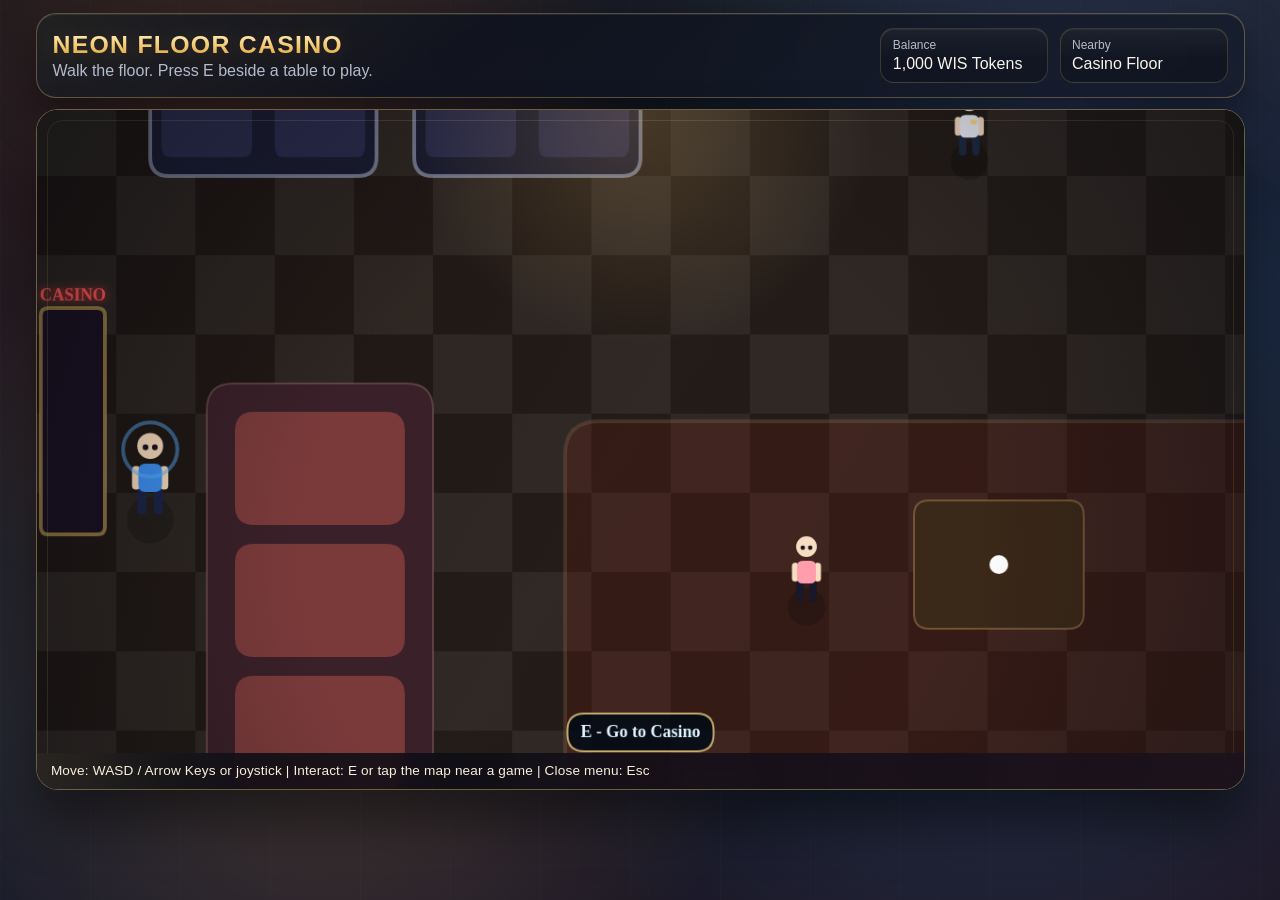
==== casino-game-standalone.html @ 092d22b6 "Rewrite floor rooms: proper canvas drawings, no emojis Floor 7 (Spa): painted pool with water gradie" ====
<!DOCTYPE html>
<html lang="en">
<head>
  <meta charset="UTF-8" />
  <meta name="viewport" content="width=device-width, initial-scale=1.0" />
  <title>Neon Floor Casino</title>
  <style>
:root {
  --bg-deep: #090d17;
  --bg-mid: #151c2d;
  --bg-rich-end: #1e1320;
  --panel: rgba(12, 15, 24, 0.92);
  --panel-ui-scale: 1;
  --app-max-width: 1040px;
  --ink: #f7f4ea;
  --muted: #b4bbcb;
  --gold: #f5c766;
  --accent: #6ce6d2;
  --danger: #ef7a7a;
  --bg-radial-a: rgba(199, 86, 48, 0.28);
  --bg-radial-b: rgba(67, 105, 180, 0.26);
  --ambient-glow-a: rgba(255, 183, 94, 0.24);
  --ambient-glow-b: rgba(76, 184, 255, 0.18);
  --hud-border: rgba(235, 205, 126, 0.32);
  --hud-bg-a: rgba(12, 15, 24, 0.92);
  --hud-bg-b: rgba(22, 28, 44, 0.82);
  --stat-border: rgba(212, 179, 100, 0.22);
  --stat-bg: rgba(18, 22, 34, 0.88);
  --shell-border: rgba(244, 215, 139, 0.4);
  --help-bg-a: rgba(8, 10, 18, 0.86);
  --help-bg-b: rgba(26, 18, 29, 0.88);
  --marquee: #fff1bc;
}

* {
  box-sizing: border-box;
}

body {
  margin: 0;
  min-height: 100vh;
  color: var(--ink);
  font-family: "Segoe UI", "Trebuchet MS", Arial, sans-serif;
  background:
    radial-gradient(circle at 18% 22%, var(--bg-radial-a), transparent 34%),
    radial-gradient(circle at 82% 15%, var(--bg-radial-b), transparent 32%),
    linear-gradient(160deg, var(--bg-deep), var(--bg-mid) 55%, var(--bg-rich-end));
  overflow-x: hidden;
  position: relative;
  padding: clamp(0.35rem, 1vw, 1rem) 0;
}

body::before {
  content: "";
  position: fixed;
  inset: 0;
  pointer-events: none;
  background:
    linear-gradient(180deg, rgba(255, 210, 125, 0.06), transparent 22%, transparent 78%, rgba(0, 0, 0, 0.38)),
    repeating-linear-gradient(90deg, rgba(255, 255, 255, 0.015) 0 1px, transparent 1px 90px);
  mix-blend-mode: screen;
  opacity: 0.8;
}

.ambient-glow,
.ambient-grid {
  position: fixed;
  inset: 0;
  pointer-events: none;
}

.ambient-glow {
  z-index: -2;
  background:
    radial-gradient(circle at 25% 70%, var(--ambient-glow-a), transparent 40%),
    radial-gradient(circle at 80% 68%, var(--ambient-glow-b), transparent 42%);
}

.ambient-grid {
  z-index: -1;
  background:
    linear-gradient(rgba(255, 255, 255, 0.018) 1px, transparent 1px),
    linear-gradient(90deg, rgba(255, 255, 255, 0.018) 1px, transparent 1px);
  background-size: 72px 72px;
  mask-image: radial-gradient(circle at center, black 45%, transparent 95%);
  opacity: 0.35;
}

.app {
  width: min(var(--app-max-width), 96vw);
  margin: 0 auto;
}

.hud {
  display: flex;
  justify-content: space-between;
  align-items: center;
  gap: 1rem;
  margin-bottom: 0.65rem;
  padding: 0.9rem 1rem;
  border: 1px solid var(--hud-border);
  border-radius: 20px;
  backdrop-filter: blur(14px);
  background:
    linear-gradient(145deg, rgba(255, 226, 155, 0.08), transparent 35%),
    linear-gradient(145deg, var(--hud-bg-a), var(--hud-bg-b));
  box-shadow:
    0 22px 44px rgba(0, 0, 0, 0.42),
    inset 0 1px 0 rgba(255, 255, 255, 0.08);
}

.brand h1 {
  margin: 0;
  font-size: 1.55rem;
  letter-spacing: 0.08rem;
  color: transparent;
  text-transform: uppercase;
  background: linear-gradient(180deg, #fff3cb 0%, #f8d17d 46%, #d99e39 100%);
  background-clip: text;
  -webkit-background-clip: text;
  text-shadow: 0 0 24px rgba(245, 199, 102, 0.2);
}

.brand p {
  margin: 0.2rem 0 0;
  color: var(--muted);
}

.stats {
  display: flex;
  gap: 0.7rem;
}

.stat-box {
  min-width: 168px;
  padding: 0.55rem 0.72rem;
  border-radius: 14px;
  border: 1px solid var(--stat-border);
  background:
    linear-gradient(180deg, rgba(255, 255, 255, 0.05), transparent 55%),
    var(--stat-bg);
  box-shadow: inset 0 1px 0 rgba(255, 255, 255, 0.06);
}

.label {
  display: block;
  font-size: 0.75rem;
  color: var(--muted);
  margin-bottom: 0.2rem;
}

.game-shell {
  position: relative;
  border-radius: 22px;
  border: 1px solid var(--shell-border);
  overflow: hidden;
  background: linear-gradient(180deg, rgba(9, 11, 18, 0.8), rgba(20, 15, 23, 0.88));
  box-shadow:
    0 32px 54px rgba(0, 0, 0, 0.48),
    inset 0 0 0 1px rgba(255, 245, 217, 0.05);
}

.game-shell::before,
.game-shell::after {
  content: "";
  position: absolute;
  inset: 0;
  pointer-events: none;
  z-index: 1;
}

.game-shell::before {
  inset: 10px;
  border-radius: 16px;
  border: 1px solid rgba(255, 228, 162, 0.14);
}

.game-shell::after {
  background:
    radial-gradient(circle at top, rgba(255, 208, 120, 0.18), transparent 26%),
    radial-gradient(circle at 50% 65%, transparent 45%, rgba(4, 8, 15, 0.4) 100%);
}

#gameCanvas {
  display: block;
  width: 100%;
  height: auto;
  background: #09111c;
}

.help {
  position: absolute;
  left: 0;
  right: 0;
  bottom: 0;
  z-index: 2;
  padding: 0.65rem 0.9rem;
  font-size: 0.85rem;
  letter-spacing: 0.01rem;
  color: #f8f0db;
  background:
    linear-gradient(90deg, rgba(255, 215, 132, 0.12), transparent 18%),
    linear-gradient(90deg, var(--help-bg-a), var(--help-bg-b));
  backdrop-filter: blur(8px);
}

body,
.ambient-glow,
.hud,
.stat-box,
.game-shell,
.help {
  transition: background 360ms ease, border-color 360ms ease;
}

.mobile-joystick {
  position: absolute;
  left: 0.8rem;
  bottom: 46px;
  display: none;
  pointer-events: none;
}

.joystick-base {
  width: 132px;
  height: 132px;
  border-radius: 50%;
  border: 2px solid rgba(242, 232, 197, 0.28);
  background: radial-gradient(circle at center, rgba(220, 229, 250, 0.1), rgba(20, 27, 44, 0.15));
  backdrop-filter: blur(2px);
  pointer-events: auto;
  touch-action: none;
  position: relative;
}

.joystick-thumb {
  width: 54px;
  height: 54px;
  border-radius: 50%;
  border: 2px solid rgba(255, 239, 200, 0.5);
  background: radial-gradient(circle at 35% 35%, rgba(255, 255, 255, 0.32), rgba(70, 90, 120, 0.18));
  position: absolute;
  left: 50%;
  top: 50%;
  transform: translate(-50%, -50%);
  box-shadow: 0 8px 18px rgba(0, 0, 0, 0.28);
}

.rotate-hint {
  position: absolute;
  inset: 0;
  display: none;
  place-items: center;
  text-align: center;
  padding: 1rem;
  font-size: 0.95rem;
  color: #fbe8bf;
  background: rgba(5, 10, 20, 0.74);
}

.modal-backdrop {
  position: fixed;
  inset: 0;
  display: grid;
  place-items: center;
  padding: 1rem;
  background: rgba(5, 10, 16, 0.82);
  backdrop-filter: blur(14px);
  z-index: 100;
  overflow-y: auto;
}

.panel {
  width: min(470px, 92vw);
  padding: 1rem;
  border-radius: 20px;
  border: 1px solid rgba(225, 190, 107, 0.38);
  background:
    linear-gradient(180deg, rgba(255, 240, 204, 0.05), transparent 24%),
    var(--panel);
  box-shadow:
    0 28px 58px rgba(0, 0, 0, 0.54),
    inset 0 1px 0 rgba(255, 255, 255, 0.08);
}

#roulettePanel,
#slotsPanel {
  background:
    linear-gradient(165deg, rgba(17, 20, 35, 0.95), rgba(14, 17, 30, 0.9)),
    radial-gradient(circle at 20% 18%, rgba(255, 198, 109, 0.08), transparent 32%);
}

#barPanel {
  background:
    linear-gradient(165deg, rgba(28, 18, 24, 0.96), rgba(20, 16, 26, 0.92)),
    radial-gradient(circle at 82% 14%, rgba(255, 194, 116, 0.16), transparent 34%);
}

.bar-offer {
  margin: 0.6rem 0 0.35rem;
  padding: 0.55rem 0.65rem;
  border-radius: 10px;
  border: 1px solid rgba(241, 202, 126, 0.3);
  background: rgba(255, 255, 255, 0.05);
}

.bar-offer-name {
  font-size: 0.96rem;
  font-weight: 700;
  color: #ffe3ae;
}

.bar-offer-meta {
  margin-top: 0.18rem;
  color: #d7c6ae;
  font-size: 0.86rem;
}

.panel h2 {
  margin: 0 0 0.4rem;
  font-size: 1.22rem;
  letter-spacing: 0.03rem;
}

.panel p {
  margin: 0.35rem 0;
  font-size: 0.92rem;
}

.row {
  display: flex;
  align-items: center;
  gap: 0.75rem;
  margin: 0.6rem 0;
}

.row label {
  min-width: 72px;
  color: var(--muted);
}

.row input,
.row select {
  flex: 1;
  background: rgba(250, 248, 239, 0.1);
  border: 1px solid rgba(224, 198, 130, 0.24);
  color: var(--ink);
  border-radius: 10px;
  padding: 0.52rem 0.65rem;
  box-shadow: inset 0 1px 0 rgba(255, 255, 255, 0.04);
}

.roulette-choice-row {
  padding: 0.5rem;
  border-radius: 12px;
  border: 1px solid rgba(232, 193, 108, 0.3);
  background: rgba(56, 38, 25, 0.3);
}

.roulette-choice-select {
  font-weight: 700;
  letter-spacing: 0.01rem;
  box-shadow: 0 0 0 1px rgba(247, 206, 116, 0.2), 0 8px 16px rgba(0, 0, 0, 0.25);
  color: #7a0f2d;
  background: #ffffff;
  border: 2px solid #7a0f2d;
  text-shadow: none;
}

#rouletteChoice,
#rouletteChoice option,
#rouletteChoice optgroup {
  color: #7a0f2d;
  background: #ffffff;
}

#rouletteChoice:focus {
  outline: 2px solid #7a0f2d;
  outline-offset: 1px;
}

.actions {
  display: flex;
  gap: 0.6rem;
  margin-top: 0.8rem;
}

button {
  border: none;
  border-radius: 12px;
  padding: 0.58rem 0.9rem;
  font-weight: 700;
  cursor: pointer;
  color: #231f14;
  background: linear-gradient(180deg, #ffe8af, #edb84a 62%, #c88a2a 100%);
  box-shadow:
    0 10px 18px rgba(0, 0, 0, 0.22),
    inset 0 1px 0 rgba(255, 255, 255, 0.5);
}

button.ghost {
  color: var(--ink);
  background: rgba(255, 255, 255, 0.1);
  box-shadow: inset 0 1px 0 rgba(255, 255, 255, 0.08);
}

button:hover {
  filter: brightness(1.04);
  transform: translateY(-1px);
}

.reels {
  margin-top: 0.6rem;
  font-size: 1.6rem;
  letter-spacing: 0.22rem;
  text-align: center;
  color: var(--gold);
}

.roulette-visual-wrap {
  display: grid;
  justify-items: center;
  margin: 0.5rem 0 0.85rem;
}

.roulette-wheel-shell {
  position: relative;
  width: 150px;
  height: 150px;
  border-radius: 50%;
  border: 3px solid #d9b36a;
  background: radial-gradient(circle at center, #133420 12%, #082114 52%, #020f08 100%);
  box-shadow: inset 0 0 24px rgba(0, 0, 0, 0.55), 0 8px 18px rgba(0, 0, 0, 0.35);
}

.roulette-wheel {
  position: absolute;
  inset: 8px;
  border-radius: 50%;
  border: 2px solid rgba(255, 240, 199, 0.45);
  background: conic-gradient(
    #ad2b2b 0deg 9.72deg,
    #141414 9.72deg 19.44deg,
    #ad2b2b 19.44deg 29.16deg,
    #141414 29.16deg 38.88deg,
    #ad2b2b 38.88deg 48.6deg,
    #141414 48.6deg 58.32deg,
    #ad2b2b 58.32deg 68.04deg,
    #141414 68.04deg 77.76deg,
    #ad2b2b 77.76deg 87.48deg,
    #141414 87.48deg 97.2deg,
    #ad2b2b 97.2deg 106.92deg,
    #141414 106.92deg 116.64deg,
    #ad2b2b 116.64deg 126.36deg,
    #141414 126.36deg 136.08deg,
    #ad2b2b 136.08deg 145.8deg,
    #141414 145.8deg 155.52deg,
    #ad2b2b 155.52deg 165.24deg,
    #141414 165.24deg 174.96deg,
    #ad2b2b 174.96deg 184.68deg,
    #141414 184.68deg 194.4deg,
    #ad2b2b 194.4deg 204.12deg,
    #141414 204.12deg 213.84deg,
    #ad2b2b 213.84deg 223.56deg,
    #141414 223.56deg 233.28deg,
    #ad2b2b 233.28deg 243deg,
    #141414 243deg 252.72deg,
    #ad2b2b 252.72deg 262.44deg,
    #141414 262.44deg 272.16deg,
    #ad2b2b 272.16deg 281.88deg,
    #141414 281.88deg 291.6deg,
    #ad2b2b 291.6deg 301.32deg,
    #141414 301.32deg 311.04deg,
    #ad2b2b 311.04deg 320.76deg,
    #141414 320.76deg 330.48deg,
    #ad2b2b 330.48deg 340.2deg,
    #141414 340.2deg 349.92deg,
    #2f8d4a 349.92deg 360deg
  );
  transform: rotate(0deg);
  will-change: transform;
}

.roulette-ball {
  --ball-angle: 0deg;
  position: absolute;
  width: 14px;
  height: 14px;
  border-radius: 50%;
  background: #fcf8f1;
  border: 1px solid #cdb98a;
  left: 50%;
  top: 50%;
  transform: rotate(var(--ball-angle)) translateY(-60px);
  transform-origin: 50% 50%;
  will-change: transform;
}

.roulette-pin {
  position: absolute;
  left: 50%;
  top: -2px;
  transform: translateX(-50%);
  width: 0;
  height: 0;
  border-left: 8px solid transparent;
  border-right: 8px solid transparent;
  border-top: 15px solid #f6ddb0;
}

.spin-status {
  margin-top: 0.6rem;
  color: #ffeec6;
  font-weight: 700;
  min-height: 1.3rem;
}

.slot-machine {
  margin: 0.5rem 0 0.35rem;
  padding: 0.64rem;
  border-radius: 14px;
  background: linear-gradient(170deg, #7f1d2d, #3a1024);
  border: 2px solid rgba(248, 214, 127, 0.5);
  display: grid;
  grid-template-columns: repeat(3, minmax(0, 1fr));
  gap: 0.5rem;
  box-shadow: inset 0 0 0 1px rgba(255, 218, 141, 0.2);
}

.slot-window {
  height: 195px;
  border-radius: 10px;
  overflow: hidden;
  background: linear-gradient(180deg, #1b2232, #101621);
  border: 2px solid rgba(188, 225, 255, 0.28);
  position: relative;
}

.slot-window::before,
.slot-window::after {
  content: "";
  position: absolute;
  left: 0;
  right: 0;
  height: 18px;
  pointer-events: none;
  z-index: 2;
}

.slot-window::before {
  top: 0;
  background: linear-gradient(180deg, rgba(8, 12, 20, 0.75), transparent);
}

.slot-window::after {
  bottom: 0;
  background: linear-gradient(0deg, rgba(8, 12, 20, 0.75), transparent);
}

.reel-strip {
  transform: translateY(0);
  will-change: transform;
}

.reel-symbol {
  height: 65px;
  display: grid;
  place-items: center;
  font-size: 1.76rem;
  text-shadow: 0 2px 8px rgba(0, 0, 0, 0.45);
  border-bottom: 1px solid rgba(255, 255, 255, 0.08);
}

.reel-strip.spinning {
  filter: drop-shadow(0 0 2px rgba(255, 230, 171, 0.25));
}

.card-board {
  margin: 0.42rem 0 0.6rem;
  padding: 0.52rem;
  border-radius: 12px;
  border: 1px solid rgba(243, 213, 142, 0.24);
  background: rgba(10, 24, 30, 0.35);
}

.card-lane-title {
  font-size: 0.76rem;
  color: #c4ccdd;
  margin: 0.35rem 0 0.2rem;
}

.card-lane {
  display: flex;
  flex-wrap: wrap;
  gap: 0.35rem;
  min-height: 50px;
}

.npc-rows {
  margin-top: 0.35rem;
  display: grid;
  gap: 0.3rem;
}

.npc-row {
  display: flex;
  align-items: center;
  gap: 0.35rem;
}

.npc-name {
  width: 56px;
  font-size: 0.72rem;
  color: #d3deec;
}

.playing-card {
  width: 30px;
  height: 46px;
  border-radius: 8px;
  border: 1px solid rgba(245, 222, 173, 0.45);
  background: linear-gradient(160deg, #fff7e3, #d4e9ff);
  color: #1f2f46;
  display: grid;
  place-items: center;
  font-size: 0.8rem;
  font-weight: 800;
  box-shadow: 0 4px 12px rgba(0, 0, 0, 0.28);
  transform-origin: center;
}

.playing-card.facedown {
  color: transparent;
  border-color: rgba(173, 205, 236, 0.38);
  background:
    repeating-linear-gradient(45deg, rgba(105, 152, 209, 0.85) 0 5px, rgba(61, 102, 154, 0.85) 5px 10px),
    linear-gradient(160deg, #2b4466, #1c2b40);
}

.playing-card.deal-in {
  animation: cardDealIn 280ms cubic-bezier(0.2, 0.8, 0.2, 1) both;
}

@keyframes cardDealIn {
  from {
    transform: translateY(-12px) scale(0.86);
    opacity: 0;
  }
  to {
    transform: translateY(0) scale(1);
    opacity: 1;
  }
}

.result {
  min-height: 1.6rem;
  margin-top: 0.65rem;
  font-weight: 700;
  line-height: 1.35;
}

.payout-guide {
  font-size: 0.82rem;
  color: var(--muted);
}

.hidden {
  display: none;
}

/* ── Coin flip ───────────────────────────────────────────── */
.coin-flip-visual {
  text-align: center;
  padding: 0.4rem 0 0.2rem;
}

.coin {
  font-size: 3.2rem;
  display: inline-block;
  line-height: 1;
  margin-bottom: 0.2rem;
}

@keyframes coinFlipSpin {
  0%   { transform: rotateY(0deg) scale(1); }
  40%  { transform: rotateY(900deg) scale(1.25); }
  100% { transform: rotateY(1440deg) scale(1); }
}

.coin-choice-row {
  display: flex;
  gap: 0.6rem;
  margin: 0.45rem 0;
}

.toggle-btn {
  flex: 1;
  padding: 0.52rem 0.6rem;
  border-radius: 12px;
  border: 2px solid rgba(200, 180, 255, 0.28);
  background: rgba(255, 255, 255, 0.08);
  color: var(--muted);
  cursor: pointer;
  font-weight: 700;
  font-size: 0.9rem;
  transition: background 160ms ease, color 160ms ease, border-color 160ms ease, box-shadow 160ms ease;
}

.toggle-btn.active {
  background: linear-gradient(180deg, #c8a8ff, #9a60ff 62%, #7030e0);
  color: #160c2e;
  border-color: transparent;
  box-shadow: 0 4px 14px rgba(140, 70, 255, 0.35);
}

/* ── Bar shelf ───────────────────────────────────────────── */
.bar-shelf-container {
  position: relative;
  margin: 0.5rem 0 0.35rem;
  background: linear-gradient(170deg, #1c0c14, #120a10);
  border: 1px solid rgba(241, 202, 126, 0.3);
  border-radius: 12px;
  padding: 0.3rem 0.35rem 0.5rem;
  overflow: visible;
}

.shelf-plank {
  height: 8px;
  border-radius: 4px;
  background: linear-gradient(180deg, #7b4a22, #4a2810);
  box-shadow: 0 3px 7px rgba(0, 0, 0, 0.45);
}

.top-plank {
  margin-bottom: 0.3rem;
}

.bottom-plank {
  margin-top: 0.3rem;
}

.shelf-drinks {
  display: flex;
  flex-wrap: wrap;
  gap: 4px;
  padding: 0.15rem 0.2rem;
}

.shelf-bottle {
  position: relative;
  width: 24px;
  cursor: pointer;
  transition: transform 140ms ease, filter 140ms ease;
  z-index: 1;
}

.shelf-bottle:hover {
  transform: translateY(-5px);
  filter: brightness(1.3);
  z-index: 20;
}

.shelf-bottle.selected {
  filter: brightness(1.4) drop-shadow(0 0 4px rgba(255, 230, 130, 0.7));
}

.bottle-body {
  width: 18px;
  height: 32px;
  border-radius: 5px 5px 3px 3px;
  background: var(--bottle-color, #7ac4ff);
  margin: 0 auto;
  position: relative;
}

.bottle-body::after {
  content: "";
  position: absolute;
  top: 3px;
  left: 3px;
  width: 4px;
  height: 12px;
  border-radius: 2px;
  background: rgba(255, 255, 255, 0.28);
}

.bottle-neck {
  width: 9px;
  height: 10px;
  background: var(--bottle-color, #7ac4ff);
  opacity: 0.82;
  border-radius: 3px 3px 0 0;
  margin: 0 auto;
}

.bottle-cap {
  width: 11px;
  height: 5px;
  background: #f0e0b0;
  border-radius: 3px 3px 1px 1px;
  margin: 0 auto;
}

.bottle-tooltip {
  position: absolute;
  bottom: calc(100% + 8px);
  left: 50%;
  transform: translateX(-50%);
  min-width: 110px;
  padding: 0.32rem 0.42rem;
  background: rgba(4, 9, 18, 0.97);
  border: 1px solid rgba(220, 195, 130, 0.45);
  border-radius: 8px;
  font-size: 0.68rem;
  color: #f0e8d4;
  pointer-events: none;
  opacity: 0;
  transition: opacity 120ms;
  z-index: 50;
  white-space: nowrap;
  box-shadow: 0 6px 16px rgba(0, 0, 0, 0.5);
}

.shelf-bottle:hover .bottle-tooltip {
  opacity: 1;
}

.theme-color-dots {
  display: flex;
  gap: 4px;
  margin-top: 4px;
}

.theme-dot {
  width: 12px;
  height: 12px;
  border-radius: 50%;
  border: 1px solid rgba(255, 255, 255, 0.2);
  flex-shrink: 0;
}

@media (max-width: 820px) {
  .hud {
    flex-direction: column;
    align-items: stretch;
  }

  .stats {
    flex-direction: column;
  }

  .stat-box {
    min-width: 0;
  }

  .mobile-joystick {
    display: flex;
  }

  .help {
    font-size: 0.76rem;
    line-height: 1.2;
    padding-right: 0.55rem;
  }

  .panel {
    width: min(420px, 94vw);
    max-height: 84vh;
    overflow-y: auto;
    padding: 0.75rem;
    border-radius: 12px;
  }

  .panel h2 {
    font-size: 1.05rem;
  }

  .panel p {
    font-size: 0.85rem;
  }

  .row {
    margin: 0.45rem 0;
    gap: 0.55rem;
  }

  .row label {
    min-width: 58px;
    font-size: 0.82rem;
  }

  .row input,
  .row select {
    font-size: 0.86rem;
    padding: 0.38rem 0.5rem;
  }

  .roulette-wheel-shell {
    width: 136px;
    height: 136px;
  }

  .roulette-wheel {
    inset: 8px;
  }

  .roulette-ball {
    transform: rotate(var(--ball-angle)) translateY(-52px);
  }

  .slot-machine {
    transform: scale(0.86);
    transform-origin: top center;
    margin-bottom: -1.2rem;
  }

  .actions {
    position: sticky;
    bottom: 0;
    padding-top: 0.45rem;
    background: linear-gradient(180deg, rgba(0, 0, 0, 0), rgba(13, 15, 24, 0.72) 40%);
  }

  .actions button {
    flex: 1;
    min-height: 40px;
    font-size: 0.86rem;
  }
}

@media (max-width: 1024px) and (orientation: portrait) {
  .rotate-hint {
    display: grid;
  }

  .mobile-joystick {
    display: none;
  }
}

@media (max-width: 1200px) and (orientation: landscape) {
  .modal-backdrop {
    padding: 0.35rem;
    align-items: start;
  }

  .panel {
    width: min(94vw, calc(470px * var(--panel-ui-scale)));
    max-height: 88vh;
    overflow-y: auto;
    padding: calc(0.9rem * var(--panel-ui-scale));
    border-radius: calc(14px * var(--panel-ui-scale));
  }

  .panel h2 {
    font-size: calc(1.22rem * var(--panel-ui-scale));
  }

  .panel p,
  .spin-status,
  .payout-guide,
  .result {
    font-size: calc(0.9rem * var(--panel-ui-scale));
  }

  .row {
    gap: calc(0.75rem * var(--panel-ui-scale));
    margin: calc(0.55rem * var(--panel-ui-scale)) 0;
  }

  .row label {
    min-width: calc(66px * var(--panel-ui-scale));
    font-size: calc(0.88rem * var(--panel-ui-scale));
  }

  .row input,
  .row select {
    padding: calc(0.42rem * var(--panel-ui-scale)) calc(0.56rem * var(--panel-ui-scale));
    font-size: calc(0.88rem * var(--panel-ui-scale));
  }

  .roulette-visual-wrap {
    transform: scale(var(--panel-ui-scale));
    transform-origin: top center;
    margin-bottom: calc(-16px * (1 - var(--panel-ui-scale)));
  }

  .slot-machine {
    transform: scale(calc(0.94 * var(--panel-ui-scale)));
    transform-origin: top center;
    margin-bottom: calc(-30px * (1 - var(--panel-ui-scale)));
  }

  .actions {
    position: sticky;
    bottom: 0;
    background: linear-gradient(180deg, rgba(0, 0, 0, 0), rgba(13, 15, 24, 0.76) 46%);
    padding-top: calc(0.44rem * var(--panel-ui-scale));
  }

  .actions button {
    min-height: calc(40px * var(--panel-ui-scale));
    font-size: calc(0.88rem * var(--panel-ui-scale));
  }
}

</style>
</head>
<body>
  <div class="ambient-glow"></div>
  <div class="ambient-grid"></div>
  <div class="app">
    <header class="hud">
      <div class="brand">
        <h1>Neon Floor Casino</h1>
        <p>Walk the floor. Press E beside a table to play.</p>
      </div>
      <div class="stats">
        <div class="stat-box">
          <span class="label">Balance</span>
          <span id="balance">0 WIS Tokens</span>
        </div>
        <div class="stat-box">
          <span class="label">Nearby</span>
          <span id="nearbyTable">None</span>
        </div>
      </div>
    </header>

    <main class="game-shell">
      <canvas id="gameCanvas" width="1280" height="720"></canvas>
      <div class="help">Move: WASD / Arrow Keys or joystick | Interact: E or tap the map near a game | Close menu: Esc</div>
      <div class="mobile-joystick" id="mobileJoystick" aria-label="Movement joystick">
        <div class="joystick-base" id="joystickBase">
          <div class="joystick-thumb" id="joystickThumb"></div>
        </div>
      </div>
      <div class="rotate-hint" id="rotateHint">Rotate to landscape for full casino controls.</div>
    </main>
  </div>

  <section id="modalBackdrop" class="modal-backdrop hidden">
    <div id="roulettePanel" class="panel hidden" role="dialog" aria-modal="true">
      <h2>Roulette Table</h2>
      <p>Choose inside or outside bets with different payout odds.</p>
      <div class="roulette-visual-wrap">
        <div class="roulette-wheel-shell">
          <div id="rouletteWheel" class="roulette-wheel"></div>
          <div id="rouletteBall" class="roulette-ball"></div>
          <div class="roulette-pin"></div>
        </div>
        <div id="rouletteSpinStatus" class="spin-status">Ready to spin</div>
      </div>
      <div class="row">
        <label for="rouletteBet">Bet:</label>
        <input id="rouletteBet" type="number" min="1" value="10" />
      </div>
      <div class="row roulette-choice-row">
        <label for="rouletteChoice">Choice:</label>
        <select id="rouletteChoice" class="roulette-choice-select">
          <optgroup label="Outside Bets">
            <option value="red">Red (1:1)</option>
            <option value="black">Black (1:1)</option>
            <option value="odd">Odd (1:1)</option>
            <option value="even">Even (1:1)</option>
            <option value="low">1-18 (1:1)</option>
            <option value="high">19-36 (1:1)</option>
          </optgroup>
          <optgroup label="Dozens & Columns">
            <option value="dozen1">1st Dozen 1-12 (2:1)</option>
            <option value="dozen2">2nd Dozen 13-24 (2:1)</option>
            <option value="dozen3">3rd Dozen 25-36 (2:1)</option>
            <option value="column1">Column 1 (2:1)</option>
            <option value="column2">Column 2 (2:1)</option>
            <option value="column3">Column 3 (2:1)</option>
          </optgroup>
          <optgroup label="Inside Bets">
            <option value="number">Exact Number (35:1)</option>
          </optgroup>
        </select>
      </div>
      <div class="row" id="rouletteNumberRow">
        <label for="rouletteNumber">Number:</label>
        <input id="rouletteNumber" type="number" min="0" max="36" value="7" />
      </div>
      <div class="actions">
        <button id="spinRouletteBtn">Spin</button>
        <button class="ghost" data-close-panel>Leave Table</button>
      </div>
      <p id="rouletteResult" class="result"></p>
      <p class="payout-guide">Outside bets return 2x total. Dozens and columns return 3x total. Exact number returns 36x total.</p>
    </div>

    <div id="slotsPanel" class="panel hidden" role="dialog" aria-modal="true">
      <h2>Slot Machine</h2>
      <p>Spin a 3x3 machine. Matching lines pay out.</p>
      <div class="row">
        <label for="slotsBet">Bet:</label>
        <input id="slotsBet" type="number" min="1" value="10" />
      </div>
      <div id="slotMachine" class="slot-machine">
        <div class="slot-window"><div id="reel1" class="reel-strip"></div></div>
        <div class="slot-window"><div id="reel2" class="reel-strip"></div></div>
        <div class="slot-window"><div id="reel3" class="reel-strip"></div></div>
      </div>
      <div class="reels" id="slotReels">🍒 | 🍋 | ⭐</div>
      <div class="actions">
        <button id="spinSlotsBtn">Spin Reels</button>
        <button class="ghost" data-close-panel>Leave Machine</button>
      </div>
      <p id="slotsResult" class="result"></p>
      <p class="payout-guide">Winning lines: 3 rows, 3 columns, 2 diagonals. 🍒 line=3x, 🍋 line=4x, ⭐ line=8x, 🔔 line=15x.</p>
    </div>

    <div id="blackjackPanel" class="panel hidden" role="dialog" aria-modal="true">
      <h2>Blackjack Table</h2>
      <p>Beat the dealer without going over 21.</p>
      <div class="card-board blackjack-board">
        <div class="card-lane-title">Dealer</div>
        <div id="dealerBlackjackCards" class="card-lane"></div>
        <div class="card-lane-title">You</div>
        <div id="playerBlackjackCards" class="card-lane"></div>
      </div>
      <div class="row">
        <label for="blackjackBet">Bet:</label>
        <input id="blackjackBet" type="number" min="1" value="10" />
      </div>
      <div class="actions">
        <button id="dealBlackjackBtn">Deal Hand</button>
        <button id="hitBlackjackBtn" class="ghost">Hit</button>
        <button id="standBlackjackBtn" class="ghost">Stand</button>
        <button class="ghost" data-close-panel>Leave Table</button>
      </div>
      <p id="blackjackHands" class="result"></p>
      <p id="blackjackResult" class="result"></p>
      <p class="payout-guide">Win returns 2x total. Push returns your bet. Natural blackjack returns 2.5x total.</p>
    </div>

    <div id="pokerPanel" class="panel hidden" role="dialog" aria-modal="true">
      <h2>Poker Table</h2>
      <p>Texas Hold'em: 2 hole cards, 5 community cards, and 3 NPC opponents.</p>
      <div class="card-board poker-board">
        <div class="card-lane-title">Community</div>
        <div id="pokerBoardCards" class="card-lane"></div>
        <div class="card-lane-title">Your Hole Cards</div>
        <div id="pokerPlayerCards" class="card-lane"></div>
        <div id="pokerNpcRows" class="npc-rows"></div>
      </div>
      <div class="row">
        <label for="pokerBet">Bet:</label>
        <input id="pokerBet" type="number" min="1" value="10" />
      </div>
      <div class="actions">
        <button id="dealPokerBtn">Deal Hand</button>
        <button id="callPokerBtn" class="ghost">Call</button>
        <button id="checkPokerBtn" class="ghost">Check</button>
        <button id="raisePokerBtn" class="ghost">Raise</button>
        <button id="foldPokerBtn" class="ghost">Fold</button>
        <button class="ghost" data-close-panel>Leave Table</button>
      </div>
      <p id="pokerHands" class="result"></p>
      <p id="pokerResult" class="result"></p>
      <p class="payout-guide">Hold'em rounds: preflop, flop, turn, river. Every round allows call, raise, check, or fold.</p>
    </div>

    <div id="coinFlipPanel" class="panel hidden" role="dialog" aria-modal="true">
      <h2>Coin Flip Table</h2>
      <p>Simple 50/50. Pick heads or tails and win double your bet.</p>
      <div class="coin-flip-visual">
        <span id="coinEl" class="coin">🪙</span>
        <div id="coinFlipStatus" class="spin-status">Ready to flip</div>
      </div>
      <div class="row">
        <label for="coinBet">Bet:</label>
        <input id="coinBet" type="number" min="1" value="10" />
      </div>
      <div class="coin-choice-row">
        <button id="coinHeadsBtn" class="toggle-btn active">Heads</button>
        <button id="coinTailsBtn" class="toggle-btn">Tails</button>
      </div>
      <div class="actions">
        <button id="flipCoinBtn">Flip Coin</button>
        <button class="ghost" data-close-panel>Leave Table</button>
      </div>
      <p id="coinFlipResult" class="result"></p>
      <p class="payout-guide">Heads or Tails wins 2x total. Pure 50/50 odds.</p>
    </div>

    <div id="baccaratPanel" class="panel hidden" role="dialog" aria-modal="true">
      <h2>Baccarat Table</h2>
      <p>Bet on Player, Banker, or Tie. Highest hand (mod 10) wins.</p>
      <div class="card-board blackjack-board">
        <div class="card-lane-title">Banker</div>
        <div id="bankerBaccaratCards" class="card-lane"></div>
        <div class="card-lane-title">Player</div>
        <div id="playerBaccaratCards" class="card-lane"></div>
      </div>
      <div class="row">
        <label for="baccaratBet">Bet:</label>
        <input id="baccaratBet" type="number" min="1" value="10" />
      </div>
      <div class="row">
        <label for="baccaratChoice">Bet on:</label>
        <select id="baccaratChoice">
          <option value="player">Player (1:1)</option>
          <option value="banker">Banker (0.95:1)</option>
          <option value="tie">Tie (8:1)</option>
        </select>
      </div>
      <div class="actions">
        <button id="dealBaccaratBtn">Deal Hand</button>
        <button class="ghost" data-close-panel>Leave Table</button>
      </div>
      <p id="baccaratHands" class="result"></p>
      <p id="baccaratResult" class="result"></p>
      <p class="payout-guide">Player wins 2x total. Banker wins 1.95x total (5% commission). Tie pays 9x total. Natural 8 or 9 beats all.</p>
    </div>

    <div id="barPanel" class="panel hidden" role="dialog" aria-modal="true">
      <h2>Center Bar</h2>
      <p>Pick a drink from the shelf — each one repaints the casino.</p>
      <div class="bar-shelf-container">
        <div class="shelf-plank top-plank"></div>
        <div class="shelf-drinks" id="barShelf"></div>
        <div class="shelf-plank bottom-plank"></div>
      </div>
      <div class="bar-offer">
        <div class="bar-offer-name" id="barDrinkName">Signature Drink</div>
        <div class="bar-offer-meta" id="barThemeName"></div>
      </div>
      <div class="actions">
        <button id="buyDrinkBtn">Surprise Drink</button>
        <button class="ghost" data-close-panel>Leave Bar</button>
      </div>
      <p id="barResult" class="result"></p>
      <p class="payout-guide">Drinks are free and change the casino colour theme.</p>
    </div>

    <div id="checkinPanel" class="panel hidden" role="dialog" aria-modal="true">
      <h2>Hotel Check-in</h2>
      <p>Welcome to the Grand Neon Hotel &amp; Casino!</p>
      <div class="bar-offer">
        <div class="bar-offer-name" id="checkinSuite">Penthouse Suite · Floor 24</div>
        <div class="bar-offer-meta">🔑 Key card encoded &nbsp;·&nbsp; Early check-in available</div>
      </div>
      <div class="actions">
        <button id="checkinBtn">Check In</button>
        <button class="ghost" data-close-panel>Leave Desk</button>
      </div>
      <p id="checkinResult" class="result"></p>
      <p class="payout-guide">Complimentary breakfast 7–10 am · Valet parking available · Spa on floor 7.</p>
    </div>

    <div id="elevatorPanel" class="panel hidden" role="dialog" aria-modal="true">
      <h2>Hotel Lifts</h2>
      <p>Elevator bank — which floor?</p>
      <div class="bar-offer">
        <div class="bar-offer-name" id="elevatorFloor">▲ Floor 24 — Penthouse</div>
        <div class="bar-offer-meta">🏊 Floor 7 – Spa &amp; Pool &nbsp;·&nbsp; 🍽️ Floor 12 – Restaurant &nbsp;·&nbsp; 🌟 Floor 24 – Penthouse</div>
      </div>
      <div class="actions" style="flex-wrap:wrap">
        <button id="elevFloor7" class="ghost" style="flex:1;min-width:90px">Floor 7</button>
        <button id="elevFloor12" class="ghost" style="flex:1;min-width:90px">Floor 12</button>
        <button id="elevFloor24" class="ghost" style="flex:1;min-width:90px">Floor 24</button>
      </div>
      <div class="actions">
        <button class="ghost" data-close-panel>Exit Lift</button>
      </div>
      <p id="elevatorResult" class="result"></p>
      <p class="payout-guide">Hotel room access requires a room key from the check-in desk.</p>
    </div>

    <!-- Floor room panels: open when elevator reaches a floor -->
    <div id="floor7Panel" class="panel hidden" role="dialog" aria-modal="true">
      <h2>🏊 Spa &amp; Pool — Floor 7</h2>
      <div class="bar-offer">
        <div class="bar-offer-name">Grand Aqua Spa</div>
        <div class="bar-offer-meta">Infinity pool · Sauna · Hot spring bath · Massage suites</div>
      </div>
      <p style="margin:0.5rem 0">Floor-to-ceiling windows overlook the neon skyline. The water glows with gentle cyan light.</p>
      <div class="actions">
        <button id="floor7Back" class="ghost">Back to Lifts</button>
        <button class="ghost" data-close-panel>Leave</button>
      </div>
      <p class="result" id="floor7Result"></p>
    </div>

    <div id="floor12Panel" class="panel hidden" role="dialog" aria-modal="true">
      <h2>🍽️ Restaurant — Floor 12</h2>
      <div class="bar-offer">
        <div class="bar-offer-name">Skyline Terrace</div>
        <div class="bar-offer-meta">Fine dining · Rooftop terrace · 24/7 bar · Live jazz</div>
      </div>
      <p style="margin:0.5rem 0">A panoramic restaurant with a retractable glass roof. The chef's tasting menu changes weekly.</p>
      <div class="actions">
        <button id="floor12Back" class="ghost">Back to Lifts</button>
        <button class="ghost" data-close-panel">Leave</button>
      </div>
      <p class="result" id="floor12Result"></p>
    </div>

    <div id="floor24Panel" class="panel hidden" role="dialog" aria-modal="true">
      <h2>🌟 Penthouse — Floor 24</h2>
      <div class="bar-offer">
        <div class="bar-offer-name">The Presidential Suite</div>
        <div class="bar-offer-meta">Private terrace · Butler service · Grand piano · 360° views</div>
      </div>
      <p style="margin:0.5rem 0">The crown of the Grand Neon Hotel. A chandelier of crystal and fibre optics illuminates the lounge.</p>
      <div class="actions">
        <button id="floor24Back" class="ghost">Back to Lifts</button>
        <button class="ghost" data-close-panel">Leave</button>
      </div>
      <p class="result" id="floor24Result"></p>
    </div>
  </section>

  <script>
const canvas = document.getElementById("gameCanvas");
const ctx = canvas.getContext("2d");

const balanceEl = document.getElementById("balance");
const nearbyTableEl = document.getElementById("nearbyTable");

const modalBackdrop = document.getElementById("modalBackdrop");
const roulettePanel = document.getElementById("roulettePanel");
const slotsPanel = document.getElementById("slotsPanel");
const blackjackPanel = document.getElementById("blackjackPanel");
const pokerPanel = document.getElementById("pokerPanel");
const barPanel = document.getElementById("barPanel");
const buyDrinkBtn = document.getElementById("buyDrinkBtn");
const barDrinkNameEl = document.getElementById("barDrinkName");
const barThemeNameEl = document.getElementById("barThemeName");
const barResultEl = document.getElementById("barResult");
const barShelfEl = document.getElementById("barShelf");
const coinFlipPanel = document.getElementById("coinFlipPanel");
const baccaratPanel = document.getElementById("baccaratPanel");
const checkinPanel = document.getElementById("checkinPanel");
const elevatorPanel = document.getElementById("elevatorPanel");
const floor7Panel = document.getElementById("floor7Panel");
const floor12Panel = document.getElementById("floor12Panel");
const floor24Panel = document.getElementById("floor24Panel");

const rouletteBetInput = document.getElementById("rouletteBet");
const rouletteChoiceSelect = document.getElementById("rouletteChoice");
const rouletteNumberRow = document.getElementById("rouletteNumberRow");
const rouletteNumberInput = document.getElementById("rouletteNumber");
const rouletteResult = document.getElementById("rouletteResult");
const rouletteWheel = document.getElementById("rouletteWheel");
const rouletteBall = document.getElementById("rouletteBall");
const rouletteSpinStatus = document.getElementById("rouletteSpinStatus");

const slotsBetInput = document.getElementById("slotsBet");
const slotReels = document.getElementById("slotReels");
const slotsResult = document.getElementById("slotsResult");
const slotReelEls = ["reel1", "reel2", "reel3"].map((id) => document.getElementById(id));
const blackjackBetInput = document.getElementById("blackjackBet");
const blackjackHands = document.getElementById("blackjackHands");
const blackjackResult = document.getElementById("blackjackResult");
const dealBlackjackBtn = document.getElementById("dealBlackjackBtn");
const hitBlackjackBtn = document.getElementById("hitBlackjackBtn");
const standBlackjackBtn = document.getElementById("standBlackjackBtn");
const dealerBlackjackCards = document.getElementById("dealerBlackjackCards");
const playerBlackjackCards = document.getElementById("playerBlackjackCards");
const pokerBetInput = document.getElementById("pokerBet");
const pokerHands = document.getElementById("pokerHands");
const pokerResult = document.getElementById("pokerResult");
const dealPokerBtn = document.getElementById("dealPokerBtn");
const callPokerBtn = document.getElementById("callPokerBtn");
const checkPokerBtn = document.getElementById("checkPokerBtn");
const raisePokerBtn = document.getElementById("raisePokerBtn");
const foldPokerBtn = document.getElementById("foldPokerBtn");
const pokerBoardCards = document.getElementById("pokerBoardCards");
const pokerPlayerCards = document.getElementById("pokerPlayerCards");
const pokerNpcRows = document.getElementById("pokerNpcRows");
const joystickBase = document.getElementById("joystickBase");
const joystickThumb = document.getElementById("joystickThumb");

const WIDTH = canvas.width;
const HEIGHT = canvas.height;
const ZOOM = 2;
const STAFF_MAX_SPEED = 0.42;
const CUSTOMER_MAX_SPEED = 0.5;
const INTERACT_KEY = "e";
const INTERACT_KEY_TEXT = INTERACT_KEY.toUpperCase();

const player = {
  x: 50,
  y: 345,
  size: 20,
  speed: 3.2,
  color: "#f4f7ff"
};

// Returns the visual height of a humanoid drawn by drawHumanoid(x, y, size, …).
// The figure spans from y+size/16 (head top) to y+35.5*(size/16) (leg bottom).
function humanoidHitboxH(size) {
  return Math.round(34.5 * (size / 16));
}
const PLAYER_HITBOX_H = humanoidHitboxH(player.size); // ≈ 43 for size 20

const tables = [
  {
    id: "roulette",
    name: "Roulette Table",
    x: 170,
    y: 30,
    width: 210,
    height: 130,
    color: "#8f2f2f",
    label: "Roulette",
    hitbox: { x: 170, y: 30, width: 210, height: 130 }
  },
  {
    id: "coinflip",
    name: "Coin Flip Table",
    x: 490,
    y: 30,
    width: 210,
    height: 130,
    color: "#3f2a6a",
    label: "Coin Flip",
    hitbox: { x: 490, y: 30, width: 210, height: 130 }
  },
  {
    id: "blackjack",
    name: "Blackjack Table",
    x: 810,
    y: 30,
    width: 210,
    height: 130,
    color: "#2f7a4f",
    label: "Blackjack",
    hitbox: { x: 810, y: 30, width: 210, height: 130 }
  },
  {
    id: "poker",
    name: "Poker Table",
    x: 170,
    y: 560,
    width: 210,
    height: 130,
    color: "#7a4f2f",
    label: "Poker",
    hitbox: { x: 170, y: 560, width: 210, height: 130 }
  },
  {
    id: "baccarat",
    name: "Baccarat Table",
    x: 490,
    y: 560,
    width: 210,
    height: 130,
    color: "#1a3a5a",
    label: "Baccarat",
    hitbox: { x: 490, y: 560, width: 210, height: 130 }
  },
  {
    id: "slots",
    name: "Slot Machine",
    x: 810,
    y: 560,
    width: 210,
    height: 130,
    color: "#2f6b9a",
    label: "Slots",
    hitbox: { x: 810, y: 560, width: 210, height: 130 }
  }
];

const centerBar = {
  id: "bar",
  name: "Center Bar",
  label: "Center Bar",
  x: 370,
  y: 265,
  width: 540,
  height: 140,
  hitbox: {
    x: 370,
    y: 265,
    width: 540,
    height: 140
  }
};

const performanceStage = {
  x: 0,
  y: 220,
  width: 110,
  height: 280,
  hitbox: { x: 0, y: 220, width: 110, height: 280 }
};

const entrance = {
  x: 1210,
  y: 290,
  width: 70,
  height: 140
};

const backgroundLightSources = [
  ...tables.map((table) => ({
    x: table.x + table.width / 2,
    y: table.y + table.height / 2,
    radius: Math.max(table.width, table.height) * 0.8
  })),
  {
    x: centerBar.x + centerBar.width / 2,
    y: centerBar.y + centerBar.height / 2,
    radius: 180
  }
].map((source) => {
  const gradient = ctx.createRadialGradient(source.x, source.y, 12, source.x, source.y, source.radius);
  gradient.addColorStop(0, "rgba(255, 230, 150, 0.16)");
  gradient.addColorStop(0.45, "rgba(255, 176, 96, 0.08)");
  gradient.addColorStop(1, "rgba(255, 176, 96, 0)");
  return { ...source, gradient };
});

let wisTokens = 1000;
let activePanel = null;
let nearbyTable = null;
let isRouletteSpinning = false;
let isSlotsSpinning = false;
let blackjackRound = null;
let pokerRound = null;
let baccaratDealing = false;
let isCoinFlipping = false;
let coinChoice = "heads";
let rouletteWheelRotation = 0;
let rouletteBallAngle = 0;
let joystickPointerId = null;
let currentDrinkOffer = null;
const joystickVector = { x: 0, y: 0 };
const joystickMaxDistance = 36;

const SLOT_SYMBOLS = ["🍒", "🍋", "⭐", "🔔"];
const SLOT_CELL_HEIGHT = 65;
const SLOT_ROWS = 3;
const SLOT_COLS = 3;
const SLOT_PAYLINES = [
  [[0, 0], [0, 1], [0, 2]],
  [[1, 0], [1, 1], [1, 2]],
  [[2, 0], [2, 1], [2, 2]],
  [[0, 0], [1, 0], [2, 0]],
  [[0, 1], [1, 1], [2, 1]],
  [[0, 2], [1, 2], [2, 2]],
  [[0, 0], [1, 1], [2, 2]],
  [[0, 2], [1, 1], [2, 0]]
];
const SLOT_LINE_MULTIPLIERS = {
  "🍒": 3,
  "🍋": 4,
  "⭐": 8,
  "🔔": 15
};
const POKER_NPC_NAMES = ["Maya", "Rico", "Skye", "Juno", "Vince", "Nina", "Axel", "Iris"];
const POKER_STREET_LABELS = ["Preflop", "Flop", "Turn", "River"];
const BAR_DRINK_NAMES = [
  "Lucky Lantern",
  "Neon Clover",
  "Golden Fizz",
  "Seven Star Sour",
  "Dealer's Twist",
  "Moonlit Tonic",
  "Emerald Rush",
  "House Edge Cooler"
];
const CASINO_THEMES = [
  {
    name: "Ruby Lounge",
    vars: {
      "--bg-deep": "#14070d",
      "--bg-mid": "#26111d",
      "--bg-radial-a": "rgba(255, 98, 120, 0.28)",
      "--bg-radial-b": "rgba(255, 180, 90, 0.22)",
      "--ambient-glow-a": "rgba(247, 91, 120, 0.22)",
      "--ambient-glow-b": "rgba(255, 205, 120, 0.18)",
      "--hud-border": "rgba(255, 176, 148, 0.42)",
      "--hud-bg-a": "rgba(45, 16, 28, 0.9)",
      "--hud-bg-b": "rgba(56, 22, 34, 0.82)",
      "--stat-border": "rgba(248, 170, 142, 0.3)",
      "--stat-bg": "rgba(49, 22, 34, 0.9)",
      "--shell-border": "rgba(251, 190, 147, 0.36)",
      "--help-bg-a": "rgba(40, 17, 27, 0.85)",
      "--help-bg-b": "rgba(57, 22, 35, 0.85)"
    }
  },
  {
    name: "Emerald Hall",
    vars: {
      "--bg-deep": "#04110e",
      "--bg-mid": "#10231f",
      "--bg-radial-a": "rgba(80, 231, 169, 0.22)",
      "--bg-radial-b": "rgba(82, 192, 255, 0.2)",
      "--ambient-glow-a": "rgba(85, 221, 172, 0.2)",
      "--ambient-glow-b": "rgba(139, 221, 188, 0.16)",
      "--hud-border": "rgba(142, 224, 180, 0.42)",
      "--hud-bg-a": "rgba(11, 34, 29, 0.9)",
      "--hud-bg-b": "rgba(19, 46, 40, 0.82)",
      "--stat-border": "rgba(140, 214, 179, 0.32)",
      "--stat-bg": "rgba(14, 42, 36, 0.9)",
      "--shell-border": "rgba(148, 225, 183, 0.35)",
      "--help-bg-a": "rgba(13, 36, 30, 0.85)",
      "--help-bg-b": "rgba(21, 48, 42, 0.85)"
    }
  },
  {
    name: "Sapphire Pulse",
    vars: {
      "--bg-deep": "#050d1d",
      "--bg-mid": "#112645",
      "--bg-radial-a": "rgba(75, 163, 255, 0.25)",
      "--bg-radial-b": "rgba(142, 119, 255, 0.2)",
      "--ambient-glow-a": "rgba(67, 156, 246, 0.2)",
      "--ambient-glow-b": "rgba(122, 196, 255, 0.17)",
      "--hud-border": "rgba(144, 201, 255, 0.42)",
      "--hud-bg-a": "rgba(17, 33, 65, 0.9)",
      "--hud-bg-b": "rgba(28, 50, 86, 0.82)",
      "--stat-border": "rgba(139, 197, 255, 0.3)",
      "--stat-bg": "rgba(18, 43, 75, 0.9)",
      "--shell-border": "rgba(157, 205, 255, 0.35)",
      "--help-bg-a": "rgba(15, 34, 64, 0.85)",
      "--help-bg-b": "rgba(25, 46, 81, 0.85)"
    }
  },
  {
    name: "Sunset Velvet",
    vars: {
      "--bg-deep": "#170d08",
      "--bg-mid": "#3a1d15",
      "--bg-radial-a": "rgba(255, 143, 86, 0.28)",
      "--bg-radial-b": "rgba(255, 219, 126, 0.2)",
      "--ambient-glow-a": "rgba(255, 145, 80, 0.21)",
      "--ambient-glow-b": "rgba(255, 202, 113, 0.16)",
      "--hud-border": "rgba(255, 196, 137, 0.42)",
      "--hud-bg-a": "rgba(51, 27, 19, 0.9)",
      "--hud-bg-b": "rgba(67, 37, 27, 0.82)",
      "--stat-border": "rgba(239, 187, 129, 0.3)",
      "--stat-bg": "rgba(59, 33, 24, 0.9)",
      "--shell-border": "rgba(251, 198, 139, 0.35)",
      "--help-bg-a": "rgba(47, 27, 20, 0.85)",
      "--help-bg-b": "rgba(64, 35, 24, 0.85)"
    }
  },
  {
    name: "Amethyst Aurora",
    vars: {
      "--bg-deep": "#130a23",
      "--bg-mid": "#2b1850",
      "--bg-radial-a": "rgba(178, 112, 255, 0.28)",
      "--bg-radial-b": "rgba(255, 148, 225, 0.22)",
      "--ambient-glow-a": "rgba(161, 110, 255, 0.23)",
      "--ambient-glow-b": "rgba(255, 171, 239, 0.18)",
      "--hud-border": "rgba(210, 170, 255, 0.42)",
      "--hud-bg-a": "rgba(43, 23, 81, 0.9)",
      "--hud-bg-b": "rgba(57, 33, 96, 0.82)",
      "--stat-border": "rgba(205, 167, 255, 0.32)",
      "--stat-bg": "rgba(48, 30, 88, 0.9)",
      "--shell-border": "rgba(213, 177, 255, 0.35)",
      "--help-bg-a": "rgba(41, 23, 76, 0.85)",
      "--help-bg-b": "rgba(56, 33, 90, 0.85)"
    }
  },
  {
    name: "Cyan Current",
    vars: {
      "--bg-deep": "#05131b",
      "--bg-mid": "#0e3344",
      "--bg-radial-a": "rgba(79, 231, 255, 0.28)",
      "--bg-radial-b": "rgba(120, 201, 255, 0.24)",
      "--ambient-glow-a": "rgba(96, 230, 255, 0.22)",
      "--ambient-glow-b": "rgba(125, 255, 231, 0.18)",
      "--hud-border": "rgba(152, 235, 255, 0.42)",
      "--hud-bg-a": "rgba(14, 52, 70, 0.9)",
      "--hud-bg-b": "rgba(19, 67, 88, 0.82)",
      "--stat-border": "rgba(150, 224, 248, 0.32)",
      "--stat-bg": "rgba(18, 60, 79, 0.9)",
      "--shell-border": "rgba(160, 233, 255, 0.35)",
      "--help-bg-a": "rgba(16, 54, 72, 0.85)",
      "--help-bg-b": "rgba(22, 69, 90, 0.85)"
    }
  },
  {
    name: "Rose Gold Room",
    vars: {
      "--bg-deep": "#1b0f14",
      "--bg-mid": "#3b1f2d",
      "--bg-radial-a": "rgba(255, 152, 167, 0.29)",
      "--bg-radial-b": "rgba(255, 199, 146, 0.24)",
      "--ambient-glow-a": "rgba(253, 154, 178, 0.24)",
      "--ambient-glow-b": "rgba(255, 214, 172, 0.19)",
      "--hud-border": "rgba(255, 199, 178, 0.42)",
      "--hud-bg-a": "rgba(63, 30, 42, 0.9)",
      "--hud-bg-b": "rgba(80, 41, 56, 0.82)",
      "--stat-border": "rgba(240, 183, 169, 0.32)",
      "--stat-bg": "rgba(68, 35, 49, 0.9)",
      "--shell-border": "rgba(255, 204, 182, 0.36)",
      "--help-bg-a": "rgba(57, 28, 39, 0.85)",
      "--help-bg-b": "rgba(74, 37, 51, 0.85)"
    }
  },
  {
    name: "Obsidian Fire",
    vars: {
      "--bg-deep": "#120b08",
      "--bg-mid": "#2f1812",
      "--bg-radial-a": "rgba(255, 111, 67, 0.3)",
      "--bg-radial-b": "rgba(255, 168, 75, 0.25)",
      "--ambient-glow-a": "rgba(255, 123, 70, 0.24)",
      "--ambient-glow-b": "rgba(255, 173, 97, 0.2)",
      "--hud-border": "rgba(255, 177, 123, 0.42)",
      "--hud-bg-a": "rgba(54, 27, 19, 0.9)",
      "--hud-bg-b": "rgba(70, 35, 24, 0.82)",
      "--stat-border": "rgba(242, 170, 113, 0.32)",
      "--stat-bg": "rgba(60, 31, 21, 0.9)",
      "--shell-border": "rgba(255, 186, 128, 0.36)",
      "--help-bg-a": "rgba(48, 25, 17, 0.85)",
      "--help-bg-b": "rgba(65, 33, 22, 0.85)"
    }
  },
  {
    name: "Arctic Mint",
    vars: {
      "--bg-deep": "#071418",
      "--bg-mid": "#17353b",
      "--bg-radial-a": "rgba(135, 255, 240, 0.28)",
      "--bg-radial-b": "rgba(176, 232, 255, 0.24)",
      "--ambient-glow-a": "rgba(133, 246, 236, 0.23)",
      "--ambient-glow-b": "rgba(173, 225, 255, 0.18)",
      "--hud-border": "rgba(173, 242, 231, 0.42)",
      "--hud-bg-a": "rgba(24, 62, 69, 0.9)",
      "--hud-bg-b": "rgba(31, 79, 86, 0.82)",
      "--stat-border": "rgba(166, 228, 218, 0.32)",
      "--stat-bg": "rgba(27, 70, 77, 0.9)",
      "--shell-border": "rgba(181, 241, 233, 0.35)",
      "--help-bg-a": "rgba(24, 63, 69, 0.85)",
      "--help-bg-b": "rgba(32, 78, 85, 0.85)"
    }
  },
  {
    name: "Electric Lime",
    vars: {
      "--bg-deep": "#0e1605",
      "--bg-mid": "#253c0f",
      "--bg-radial-a": "rgba(198, 255, 82, 0.28)",
      "--bg-radial-b": "rgba(123, 239, 117, 0.24)",
      "--ambient-glow-a": "rgba(188, 255, 102, 0.22)",
      "--ambient-glow-b": "rgba(139, 239, 133, 0.18)",
      "--hud-border": "rgba(204, 243, 125, 0.42)",
      "--hud-bg-a": "rgba(40, 63, 20, 0.9)",
      "--hud-bg-b": "rgba(51, 80, 26, 0.82)",
      "--stat-border": "rgba(187, 223, 118, 0.32)",
      "--stat-bg": "rgba(44, 71, 24, 0.9)",
      "--shell-border": "rgba(206, 243, 132, 0.35)",
      "--help-bg-a": "rgba(38, 62, 20, 0.85)",
      "--help-bg-b": "rgba(49, 78, 26, 0.85)"
    }
  },
  {
    name: "Violet Noir",
    vars: {
      "--bg-deep": "#120818",
      "--bg-mid": "#2e1642",
      "--bg-radial-a": "rgba(184, 124, 255, 0.29)",
      "--bg-radial-b": "rgba(121, 99, 255, 0.24)",
      "--ambient-glow-a": "rgba(185, 129, 255, 0.23)",
      "--ambient-glow-b": "rgba(146, 122, 255, 0.19)",
      "--hud-border": "rgba(198, 168, 255, 0.42)",
      "--hud-bg-a": "rgba(43, 23, 64, 0.9)",
      "--hud-bg-b": "rgba(56, 31, 82, 0.82)",
      "--stat-border": "rgba(191, 162, 248, 0.32)",
      "--stat-bg": "rgba(47, 28, 74, 0.9)",
      "--shell-border": "rgba(202, 173, 255, 0.35)",
      "--help-bg-a": "rgba(40, 22, 61, 0.85)",
      "--help-bg-b": "rgba(53, 31, 78, 0.85)"
    }
  },
  {
    name: "Polar Dawn",
    vars: {
      "--bg-deep": "#0b1424",
      "--bg-mid": "#213960",
      "--bg-radial-a": "rgba(133, 198, 255, 0.28)",
      "--bg-radial-b": "rgba(185, 214, 255, 0.23)",
      "--ambient-glow-a": "rgba(136, 197, 255, 0.22)",
      "--ambient-glow-b": "rgba(175, 220, 255, 0.18)",
      "--hud-border": "rgba(170, 214, 255, 0.42)",
      "--hud-bg-a": "rgba(30, 54, 93, 0.9)",
      "--hud-bg-b": "rgba(39, 68, 112, 0.82)",
      "--stat-border": "rgba(162, 200, 242, 0.32)",
      "--stat-bg": "rgba(33, 61, 99, 0.9)",
      "--shell-border": "rgba(177, 218, 255, 0.35)",
      "--help-bg-a": "rgba(28, 53, 89, 0.85)",
      "--help-bg-b": "rgba(38, 67, 108, 0.85)"
    }
  },
  {
    name: "Coral Tide",
    vars: {
      "--bg-deep": "#1b0f12",
      "--bg-mid": "#402128",
      "--bg-radial-a": "rgba(255, 132, 122, 0.29)",
      "--bg-radial-b": "rgba(255, 191, 126, 0.24)",
      "--ambient-glow-a": "rgba(255, 130, 126, 0.24)",
      "--ambient-glow-b": "rgba(255, 199, 140, 0.19)",
      "--hud-border": "rgba(251, 186, 152, 0.42)",
      "--hud-bg-a": "rgba(69, 34, 39, 0.9)",
      "--hud-bg-b": "rgba(86, 45, 49, 0.82)",
      "--stat-border": "rgba(236, 173, 145, 0.32)",
      "--stat-bg": "rgba(73, 39, 43, 0.9)",
      "--shell-border": "rgba(252, 196, 163, 0.35)",
      "--help-bg-a": "rgba(62, 32, 37, 0.85)",
      "--help-bg-b": "rgba(79, 43, 47, 0.85)"
    }
  },
  {
    name: "Midnight Teal",
    vars: {
      "--bg-deep": "#071217",
      "--bg-mid": "#11323b",
      "--bg-radial-a": "rgba(79, 225, 210, 0.27)",
      "--bg-radial-b": "rgba(98, 162, 255, 0.22)",
      "--ambient-glow-a": "rgba(85, 225, 204, 0.22)",
      "--ambient-glow-b": "rgba(108, 175, 255, 0.18)",
      "--hud-border": "rgba(145, 226, 208, 0.42)",
      "--hud-bg-a": "rgba(18, 52, 61, 0.9)",
      "--hud-bg-b": "rgba(24, 65, 78, 0.82)",
      "--stat-border": "rgba(138, 210, 195, 0.32)",
      "--stat-bg": "rgba(21, 58, 68, 0.9)",
      "--shell-border": "rgba(154, 229, 213, 0.35)",
      "--help-bg-a": "rgba(17, 51, 60, 0.85)",
      "--help-bg-b": "rgba(23, 64, 76, 0.85)"
    }
  },
  {
    name: "Champagne Spark",
    vars: {
      "--bg-deep": "#1a130a",
      "--bg-mid": "#3f2d17",
      "--bg-radial-a": "rgba(255, 206, 128, 0.3)",
      "--bg-radial-b": "rgba(255, 170, 111, 0.24)",
      "--ambient-glow-a": "rgba(255, 211, 140, 0.25)",
      "--ambient-glow-b": "rgba(255, 182, 118, 0.2)",
      "--hud-border": "rgba(255, 218, 156, 0.42)",
      "--hud-bg-a": "rgba(72, 52, 26, 0.9)",
      "--hud-bg-b": "rgba(89, 64, 33, 0.82)",
      "--stat-border": "rgba(239, 204, 149, 0.32)",
      "--stat-bg": "rgba(76, 57, 30, 0.9)",
      "--shell-border": "rgba(255, 221, 165, 0.35)",
      "--help-bg-a": "rgba(66, 49, 24, 0.85)",
      "--help-bg-b": "rgba(83, 60, 32, 0.85)"
    }
  },
  {
    name: "Neon Plum",
    vars: {
      "--bg-deep": "#170b1f",
      "--bg-mid": "#35184a",
      "--bg-radial-a": "rgba(217, 122, 255, 0.29)",
      "--bg-radial-b": "rgba(255, 120, 198, 0.24)",
      "--ambient-glow-a": "rgba(213, 126, 255, 0.23)",
      "--ambient-glow-b": "rgba(255, 143, 208, 0.19)",
      "--hud-border": "rgba(227, 173, 255, 0.42)",
      "--hud-bg-a": "rgba(53, 28, 78, 0.9)",
      "--hud-bg-b": "rgba(68, 37, 96, 0.82)",
      "--stat-border": "rgba(216, 164, 248, 0.32)",
      "--stat-bg": "rgba(58, 34, 86, 0.9)",
      "--shell-border": "rgba(230, 179, 255, 0.35)",
      "--help-bg-a": "rgba(48, 26, 73, 0.85)",
      "--help-bg-b": "rgba(63, 35, 89, 0.85)"
    }
  },
  {
    name: "Lagoon Spark",
    vars: {
      "--bg-deep": "#08161a",
      "--bg-mid": "#194149",
      "--bg-radial-a": "rgba(96, 255, 219, 0.28)",
      "--bg-radial-b": "rgba(100, 201, 255, 0.23)",
      "--ambient-glow-a": "rgba(104, 248, 220, 0.23)",
      "--ambient-glow-b": "rgba(120, 205, 255, 0.18)",
      "--hud-border": "rgba(166, 240, 228, 0.42)",
      "--hud-bg-a": "rgba(24, 65, 72, 0.9)",
      "--hud-bg-b": "rgba(31, 81, 89, 0.82)",
      "--stat-border": "rgba(156, 225, 213, 0.32)",
      "--stat-bg": "rgba(27, 73, 80, 0.9)",
      "--shell-border": "rgba(173, 243, 231, 0.35)",
      "--help-bg-a": "rgba(23, 64, 71, 0.85)",
      "--help-bg-b": "rgba(30, 79, 87, 0.85)"
    }
  },
  {
    name: "Crimson Night",
    vars: {
      "--bg-deep": "#1b070c",
      "--bg-mid": "#45111f",
      "--bg-radial-a": "rgba(255, 88, 112, 0.31)",
      "--bg-radial-b": "rgba(255, 141, 102, 0.24)",
      "--ambient-glow-a": "rgba(255, 91, 121, 0.24)",
      "--ambient-glow-b": "rgba(255, 162, 108, 0.2)",
      "--hud-border": "rgba(255, 152, 142, 0.42)",
      "--hud-bg-a": "rgba(72, 20, 33, 0.9)",
      "--hud-bg-b": "rgba(91, 27, 41, 0.82)",
      "--stat-border": "rgba(244, 144, 137, 0.32)",
      "--stat-bg": "rgba(77, 24, 36, 0.9)",
      "--shell-border": "rgba(255, 166, 156, 0.35)",
      "--help-bg-a": "rgba(66, 18, 30, 0.85)",
      "--help-bg-b": "rgba(85, 26, 39, 0.85)"
    }
  },
  {
    name: "Aurora Drift",
    vars: {
      "--bg-deep": "#0a1224",
      "--bg-mid": "#20325f",
      "--bg-radial-a": "rgba(131, 171, 255, 0.29)",
      "--bg-radial-b": "rgba(116, 255, 202, 0.23)",
      "--ambient-glow-a": "rgba(129, 171, 255, 0.23)",
      "--ambient-glow-b": "rgba(132, 247, 208, 0.18)",
      "--hud-border": "rgba(165, 208, 255, 0.42)",
      "--hud-bg-a": "rgba(34, 53, 98, 0.9)",
      "--hud-bg-b": "rgba(42, 69, 120, 0.82)",
      "--stat-border": "rgba(158, 198, 247, 0.32)",
      "--stat-bg": "rgba(37, 60, 106, 0.9)",
      "--shell-border": "rgba(176, 219, 255, 0.35)",
      "--help-bg-a": "rgba(32, 52, 95, 0.85)",
      "--help-bg-b": "rgba(41, 68, 116, 0.85)"
    }
  },
  {
    name: "Copper Crown",
    vars: {
      "--bg-deep": "#1a100a",
      "--bg-mid": "#3d2618",
      "--bg-radial-a": "rgba(255, 166, 103, 0.3)",
      "--bg-radial-b": "rgba(255, 123, 92, 0.24)",
      "--ambient-glow-a": "rgba(255, 170, 111, 0.24)",
      "--ambient-glow-b": "rgba(255, 146, 102, 0.19)",
      "--hud-border": "rgba(248, 188, 136, 0.42)",
      "--hud-bg-a": "rgba(70, 44, 28, 0.9)",
      "--hud-bg-b": "rgba(88, 56, 36, 0.82)",
      "--stat-border": "rgba(234, 176, 127, 0.32)",
      "--stat-bg": "rgba(75, 50, 32, 0.9)",
      "--shell-border": "rgba(252, 197, 144, 0.35)",
      "--help-bg-a": "rgba(64, 41, 27, 0.85)",
      "--help-bg-b": "rgba(82, 53, 35, 0.85)"
    }
  },
  {
    name: "Mint Royale",
    vars: {
      "--bg-deep": "#0a1714",
      "--bg-mid": "#20433d",
      "--bg-radial-a": "rgba(120, 255, 198, 0.28)",
      "--bg-radial-b": "rgba(166, 255, 220, 0.23)",
      "--ambient-glow-a": "rgba(117, 249, 198, 0.23)",
      "--ambient-glow-b": "rgba(173, 255, 225, 0.18)",
      "--hud-border": "rgba(166, 245, 212, 0.42)",
      "--hud-bg-a": "rgba(31, 72, 63, 0.9)",
      "--hud-bg-b": "rgba(38, 90, 79, 0.82)",
      "--stat-border": "rgba(154, 230, 199, 0.32)",
      "--stat-bg": "rgba(35, 79, 70, 0.9)",
      "--shell-border": "rgba(177, 255, 222, 0.35)",
      "--help-bg-a": "rgba(30, 69, 61, 0.85)",
      "--help-bg-b": "rgba(38, 86, 76, 0.85)"
    }
  },
  {
    name: "Orchid Storm",
    vars: {
      "--bg-deep": "#140a1d",
      "--bg-mid": "#33194f",
      "--bg-radial-a": "rgba(221, 132, 255, 0.29)",
      "--bg-radial-b": "rgba(143, 119, 255, 0.23)",
      "--ambient-glow-a": "rgba(222, 145, 255, 0.24)",
      "--ambient-glow-b": "rgba(156, 136, 255, 0.19)",
      "--hud-border": "rgba(221, 179, 255, 0.42)",
      "--hud-bg-a": "rgba(56, 31, 86, 0.9)",
      "--hud-bg-b": "rgba(70, 41, 106, 0.82)",
      "--stat-border": "rgba(209, 170, 248, 0.32)",
      "--stat-bg": "rgba(61, 37, 94, 0.9)",
      "--shell-border": "rgba(225, 186, 255, 0.35)",
      "--help-bg-a": "rgba(52, 29, 81, 0.85)",
      "--help-bg-b": "rgba(66, 40, 101, 0.85)"
    }
  },
  {
    name: "Azure Ember",
    vars: {
      "--bg-deep": "#0d1324",
      "--bg-mid": "#27385d",
      "--bg-radial-a": "rgba(120, 180, 255, 0.27)",
      "--bg-radial-b": "rgba(255, 154, 98, 0.22)",
      "--ambient-glow-a": "rgba(125, 183, 255, 0.22)",
      "--ambient-glow-b": "rgba(255, 166, 107, 0.18)",
      "--hud-border": "rgba(173, 204, 251, 0.42)",
      "--hud-bg-a": "rgba(41, 59, 102, 0.9)",
      "--hud-bg-b": "rgba(56, 76, 122, 0.82)",
      "--stat-border": "rgba(167, 194, 237, 0.32)",
      "--stat-bg": "rgba(45, 66, 111, 0.9)",
      "--shell-border": "rgba(186, 215, 255, 0.35)",
      "--help-bg-a": "rgba(38, 56, 99, 0.85)",
      "--help-bg-b": "rgba(53, 73, 117, 0.85)"
    }
  },
  {
    name: "Golden Harbor",
    vars: {
      "--bg-deep": "#181307",
      "--bg-mid": "#3f3512",
      "--bg-radial-a": "rgba(255, 219, 114, 0.3)",
      "--bg-radial-b": "rgba(255, 171, 93, 0.24)",
      "--ambient-glow-a": "rgba(255, 223, 120, 0.25)",
      "--ambient-glow-b": "rgba(255, 187, 106, 0.2)",
      "--hud-border": "rgba(251, 224, 147, 0.42)",
      "--hud-bg-a": "rgba(73, 62, 22, 0.9)",
      "--hud-bg-b": "rgba(91, 77, 29, 0.82)",
      "--stat-border": "rgba(236, 208, 134, 0.32)",
      "--stat-bg": "rgba(78, 68, 25, 0.9)",
      "--shell-border": "rgba(255, 228, 154, 0.35)",
      "--help-bg-a": "rgba(67, 58, 20, 0.85)",
      "--help-bg-b": "rgba(86, 73, 28, 0.85)"
    }
  },
  {
    name: "Frostbite Neon",
    vars: {
      "--bg-deep": "#091526",
      "--bg-mid": "#1d3f66",
      "--bg-radial-a": "rgba(145, 201, 255, 0.29)",
      "--bg-radial-b": "rgba(148, 255, 234, 0.23)",
      "--ambient-glow-a": "rgba(144, 201, 255, 0.23)",
      "--ambient-glow-b": "rgba(156, 255, 237, 0.19)",
      "--hud-border": "rgba(181, 222, 255, 0.42)",
      "--hud-bg-a": "rgba(33, 70, 111, 0.9)",
      "--hud-bg-b": "rgba(43, 88, 131, 0.82)",
      "--stat-border": "rgba(168, 210, 248, 0.32)",
      "--stat-bg": "rgba(36, 76, 119, 0.9)",
      "--shell-border": "rgba(190, 231, 255, 0.35)",
      "--help-bg-a": "rgba(31, 68, 107, 0.85)",
      "--help-bg-b": "rgba(41, 85, 126, 0.85)"
    }
  },
  {
    name: "Scarlet Ice",
    vars: {
      "--bg-deep": "#1a0d14",
      "--bg-mid": "#3f1f34",
      "--bg-radial-a": "rgba(255, 112, 130, 0.3)",
      "--bg-radial-b": "rgba(152, 214, 255, 0.22)",
      "--ambient-glow-a": "rgba(255, 118, 138, 0.24)",
      "--ambient-glow-b": "rgba(162, 221, 255, 0.18)",
      "--hud-border": "rgba(255, 173, 181, 0.42)",
      "--hud-bg-a": "rgba(69, 33, 52, 0.9)",
      "--hud-bg-b": "rgba(85, 41, 64, 0.82)",
      "--stat-border": "rgba(246, 164, 170, 0.32)",
      "--stat-bg": "rgba(73, 37, 57, 0.9)",
      "--shell-border": "rgba(255, 185, 193, 0.35)",
      "--help-bg-a": "rgba(63, 31, 49, 0.85)",
      "--help-bg-b": "rgba(79, 39, 61, 0.85)"
    }
  },
  {
    name: "Jade Inferno",
    vars: {
      "--bg-deep": "#0f140a",
      "--bg-mid": "#2b3514",
      "--bg-radial-a": "rgba(140, 255, 149, 0.28)",
      "--bg-radial-b": "rgba(255, 165, 84, 0.23)",
      "--ambient-glow-a": "rgba(136, 250, 146, 0.22)",
      "--ambient-glow-b": "rgba(255, 180, 96, 0.19)",
      "--hud-border": "rgba(181, 240, 150, 0.42)",
      "--hud-bg-a": "rgba(47, 60, 23, 0.9)",
      "--hud-bg-b": "rgba(61, 76, 30, 0.82)",
      "--stat-border": "rgba(173, 226, 142, 0.32)",
      "--stat-bg": "rgba(52, 67, 27, 0.9)",
      "--shell-border": "rgba(196, 251, 163, 0.35)",
      "--help-bg-a": "rgba(44, 57, 22, 0.85)",
      "--help-bg-b": "rgba(58, 73, 29, 0.85)"
    }
  },
  {
    name: "Twilight Sangria",
    vars: {
      "--bg-deep": "#1b0a12",
      "--bg-mid": "#45142d",
      "--bg-radial-a": "rgba(255, 102, 156, 0.31)",
      "--bg-radial-b": "rgba(255, 122, 98, 0.24)",
      "--ambient-glow-a": "rgba(255, 114, 165, 0.24)",
      "--ambient-glow-b": "rgba(255, 140, 104, 0.19)",
      "--hud-border": "rgba(255, 160, 188, 0.42)",
      "--hud-bg-a": "rgba(74, 24, 49, 0.9)",
      "--hud-bg-b": "rgba(92, 30, 60, 0.82)",
      "--stat-border": "rgba(245, 152, 179, 0.32)",
      "--stat-bg": "rgba(79, 27, 53, 0.9)",
      "--shell-border": "rgba(255, 177, 203, 0.35)",
      "--help-bg-a": "rgba(67, 22, 44, 0.85)",
      "--help-bg-b": "rgba(86, 29, 56, 0.85)"
    }
  },
  {
    name: "Cobalt Reef",
    vars: {
      "--bg-deep": "#081127",
      "--bg-mid": "#1a3470",
      "--bg-radial-a": "rgba(108, 165, 255, 0.3)",
      "--bg-radial-b": "rgba(83, 240, 255, 0.23)",
      "--ambient-glow-a": "rgba(113, 168, 255, 0.23)",
      "--ambient-glow-b": "rgba(103, 243, 255, 0.18)",
      "--hud-border": "rgba(156, 199, 255, 0.42)",
      "--hud-bg-a": "rgba(30, 58, 125, 0.9)",
      "--hud-bg-b": "rgba(39, 73, 148, 0.82)",
      "--stat-border": "rgba(145, 186, 245, 0.32)",
      "--stat-bg": "rgba(33, 64, 134, 0.9)",
      "--shell-border": "rgba(170, 212, 255, 0.35)",
      "--help-bg-a": "rgba(28, 55, 120, 0.85)",
      "--help-bg-b": "rgba(37, 70, 141, 0.85)"
    }
  },
  {
    name: "Velvet Orchard",
    vars: {
      "--bg-deep": "#141108",
      "--bg-mid": "#2f3b15",
      "--bg-radial-a": "rgba(196, 255, 111, 0.28)",
      "--bg-radial-b": "rgba(255, 203, 118, 0.23)",
      "--ambient-glow-a": "rgba(197, 245, 114, 0.22)",
      "--ambient-glow-b": "rgba(255, 212, 127, 0.18)",
      "--hud-border": "rgba(215, 243, 150, 0.42)",
      "--hud-bg-a": "rgba(53, 65, 24, 0.9)",
      "--hud-bg-b": "rgba(68, 82, 31, 0.82)",
      "--stat-border": "rgba(201, 227, 143, 0.32)",
      "--stat-bg": "rgba(57, 72, 27, 0.9)",
      "--shell-border": "rgba(224, 250, 166, 0.35)",
      "--help-bg-a": "rgba(49, 61, 22, 0.85)",
      "--help-bg-b": "rgba(64, 78, 30, 0.85)"
    }
  },
  {
    name: "Cherry Chrome",
    vars: {
      "--bg-deep": "#190a0e",
      "--bg-mid": "#431622",
      "--bg-radial-a": "rgba(255, 105, 122, 0.31)",
      "--bg-radial-b": "rgba(193, 216, 255, 0.22)",
      "--ambient-glow-a": "rgba(255, 112, 129, 0.24)",
      "--ambient-glow-b": "rgba(203, 220, 255, 0.18)",
      "--hud-border": "rgba(255, 171, 177, 0.42)",
      "--hud-bg-a": "rgba(72, 24, 35, 0.9)",
      "--hud-bg-b": "rgba(90, 31, 44, 0.82)",
      "--stat-border": "rgba(246, 162, 167, 0.32)",
      "--stat-bg": "rgba(76, 27, 39, 0.9)",
      "--shell-border": "rgba(255, 183, 189, 0.35)",
      "--help-bg-a": "rgba(64, 22, 32, 0.85)",
      "--help-bg-b": "rgba(82, 29, 42, 0.85)"
    }
  },
  {
    name: "Aqua Royale",
    vars: {
      "--bg-deep": "#06161d",
      "--bg-mid": "#17404e",
      "--bg-radial-a": "rgba(96, 247, 255, 0.28)",
      "--bg-radial-b": "rgba(121, 255, 205, 0.23)",
      "--ambient-glow-a": "rgba(102, 244, 255, 0.23)",
      "--ambient-glow-b": "rgba(129, 255, 212, 0.18)",
      "--hud-border": "rgba(163, 245, 236, 0.42)",
      "--hud-bg-a": "rgba(25, 71, 84, 0.9)",
      "--hud-bg-b": "rgba(33, 88, 101, 0.82)",
      "--stat-border": "rgba(151, 228, 220, 0.32)",
      "--stat-bg": "rgba(28, 78, 91, 0.9)",
      "--shell-border": "rgba(178, 255, 243, 0.35)",
      "--help-bg-a": "rgba(24, 68, 80, 0.85)",
      "--help-bg-b": "rgba(32, 85, 98, 0.85)"
    }
  },
  {
    name: "Solar Ember",
    vars: {
      "--bg-deep": "#1a0f06",
      "--bg-mid": "#47270f",
      "--bg-radial-a": "rgba(255, 186, 78, 0.31)",
      "--bg-radial-b": "rgba(255, 125, 70, 0.24)",
      "--ambient-glow-a": "rgba(255, 193, 88, 0.25)",
      "--ambient-glow-b": "rgba(255, 140, 79, 0.2)",
      "--hud-border": "rgba(255, 206, 138, 0.42)",
      "--hud-bg-a": "rgba(79, 45, 20, 0.9)",
      "--hud-bg-b": "rgba(97, 56, 25, 0.82)",
      "--stat-border": "rgba(243, 194, 127, 0.32)",
      "--stat-bg": "rgba(84, 49, 23, 0.9)",
      "--shell-border": "rgba(255, 214, 149, 0.36)",
      "--help-bg-a": "rgba(72, 41, 18, 0.85)",
      "--help-bg-b": "rgba(90, 53, 24, 0.85)"
    }
  },
  {
    name: "Opal Mist",
    vars: {
      "--bg-deep": "#0f131c",
      "--bg-mid": "#2b364a",
      "--bg-radial-a": "rgba(196, 214, 255, 0.26)",
      "--bg-radial-b": "rgba(205, 255, 241, 0.22)",
      "--ambient-glow-a": "rgba(194, 212, 255, 0.2)",
      "--ambient-glow-b": "rgba(205, 255, 239, 0.17)",
      "--hud-border": "rgba(212, 224, 250, 0.42)",
      "--hud-bg-a": "rgba(53, 66, 91, 0.9)",
      "--hud-bg-b": "rgba(69, 83, 107, 0.82)",
      "--stat-border": "rgba(197, 210, 236, 0.32)",
      "--stat-bg": "rgba(57, 72, 98, 0.9)",
      "--shell-border": "rgba(220, 232, 255, 0.35)",
      "--help-bg-a": "rgba(49, 62, 86, 0.85)",
      "--help-bg-b": "rgba(65, 79, 102, 0.85)"
    }
  },
  {
    name: "Forest Luxe",
    vars: {
      "--bg-deep": "#0b140d",
      "--bg-mid": "#213b24",
      "--bg-radial-a": "rgba(124, 230, 132, 0.28)",
      "--bg-radial-b": "rgba(163, 255, 191, 0.22)",
      "--ambient-glow-a": "rgba(124, 226, 139, 0.22)",
      "--ambient-glow-b": "rgba(168, 255, 196, 0.18)",
      "--hud-border": "rgba(167, 238, 173, 0.42)",
      "--hud-bg-a": "rgba(36, 69, 41, 0.9)",
      "--hud-bg-b": "rgba(46, 85, 51, 0.82)",
      "--stat-border": "rgba(157, 222, 161, 0.32)",
      "--stat-bg": "rgba(40, 75, 45, 0.9)",
      "--shell-border": "rgba(183, 252, 189, 0.35)",
      "--help-bg-a": "rgba(34, 66, 39, 0.85)",
      "--help-bg-b": "rgba(44, 82, 48, 0.85)"
    }
  },
  {
    name: "Violet Mirage",
    vars: {
      "--bg-deep": "#100a1f",
      "--bg-mid": "#2d1f48",
      "--bg-radial-a": "rgba(190, 132, 255, 0.3)",
      "--bg-radial-b": "rgba(118, 164, 255, 0.24)",
      "--ambient-glow-a": "rgba(191, 120, 255, 0.24)",
      "--ambient-glow-b": "rgba(137, 205, 255, 0.2)",
      "--hud-border": "rgba(197, 170, 255, 0.42)",
      "--hud-bg-a": "rgba(38, 24, 67, 0.9)",
      "--hud-bg-b": "rgba(52, 34, 88, 0.82)",
      "--stat-border": "rgba(189, 162, 247, 0.32)",
      "--stat-bg": "rgba(42, 29, 72, 0.9)",
      "--shell-border": "rgba(201, 176, 255, 0.36)",
      "--help-bg-a": "rgba(36, 23, 63, 0.85)",
      "--help-bg-b": "rgba(49, 31, 83, 0.85)"
    }
  },
  {
    name: "Arctic Neon",
    vars: {
      "--bg-deep": "#07131f",
      "--bg-mid": "#16344b",
      "--bg-radial-a": "rgba(110, 224, 255, 0.3)",
      "--bg-radial-b": "rgba(154, 190, 255, 0.24)",
      "--ambient-glow-a": "rgba(120, 236, 255, 0.24)",
      "--ambient-glow-b": "rgba(141, 201, 255, 0.21)",
      "--hud-border": "rgba(164, 227, 255, 0.42)",
      "--hud-bg-a": "rgba(16, 46, 66, 0.9)",
      "--hud-bg-b": "rgba(29, 64, 91, 0.82)",
      "--stat-border": "rgba(154, 214, 241, 0.32)",
      "--stat-bg": "rgba(19, 54, 78, 0.9)",
      "--shell-border": "rgba(170, 231, 255, 0.36)",
      "--help-bg-a": "rgba(15, 45, 65, 0.85)",
      "--help-bg-b": "rgba(26, 59, 84, 0.85)"
    }
  },
  {
    name: "Crimson Royale",
    vars: {
      "--bg-deep": "#1a090e",
      "--bg-mid": "#451520",
      "--bg-radial-a": "rgba(255, 105, 122, 0.32)",
      "--bg-radial-b": "rgba(255, 171, 124, 0.24)",
      "--ambient-glow-a": "rgba(255, 114, 132, 0.25)",
      "--ambient-glow-b": "rgba(255, 180, 131, 0.2)",
      "--hud-border": "rgba(255, 183, 157, 0.43)",
      "--hud-bg-a": "rgba(66, 22, 34, 0.9)",
      "--hud-bg-b": "rgba(84, 28, 42, 0.82)",
      "--stat-border": "rgba(244, 168, 149, 0.32)",
      "--stat-bg": "rgba(73, 24, 38, 0.9)",
      "--shell-border": "rgba(255, 195, 171, 0.37)",
      "--help-bg-a": "rgba(62, 21, 32, 0.85)",
      "--help-bg-b": "rgba(80, 27, 40, 0.85)"
    }
  },
  {
    name: "Mint Voltage",
    vars: {
      "--bg-deep": "#061615",
      "--bg-mid": "#15453f",
      "--bg-radial-a": "rgba(115, 255, 202, 0.32)",
      "--bg-radial-b": "rgba(127, 231, 255, 0.24)",
      "--ambient-glow-a": "rgba(104, 245, 194, 0.25)",
      "--ambient-glow-b": "rgba(116, 231, 255, 0.2)",
      "--hud-border": "rgba(162, 249, 216, 0.43)",
      "--hud-bg-a": "rgba(18, 63, 56, 0.9)",
      "--hud-bg-b": "rgba(30, 84, 74, 0.82)",
      "--stat-border": "rgba(152, 236, 207, 0.33)",
      "--stat-bg": "rgba(22, 71, 63, 0.9)",
      "--shell-border": "rgba(176, 255, 223, 0.37)",
      "--help-bg-a": "rgba(18, 60, 54, 0.85)",
      "--help-bg-b": "rgba(28, 79, 70, 0.85)"
    }
  },
  {
    name: "Ivory Glow",
    vars: {
      "--bg-deep": "#1b1408",
      "--bg-mid": "#4e3b1f",
      "--bg-radial-a": "rgba(255, 207, 118, 0.33)",
      "--bg-radial-b": "rgba(255, 166, 104, 0.25)",
      "--ambient-glow-a": "rgba(255, 214, 122, 0.26)",
      "--ambient-glow-b": "rgba(255, 178, 108, 0.21)",
      "--hud-border": "rgba(255, 222, 165, 0.44)",
      "--hud-bg-a": "rgba(71, 54, 27, 0.9)",
      "--hud-bg-b": "rgba(91, 70, 35, 0.82)",
      "--stat-border": "rgba(245, 214, 159, 0.33)",
      "--stat-bg": "rgba(78, 60, 30, 0.9)",
      "--shell-border": "rgba(255, 225, 170, 0.38)",
      "--help-bg-a": "rgba(66, 51, 27, 0.85)",
      "--help-bg-b": "rgba(85, 65, 34, 0.85)"
    }
  },
  {
    name: "Cobalt Dream",
    vars: {
      "--bg-deep": "#081227",
      "--bg-mid": "#183a69",
      "--bg-radial-a": "rgba(89, 162, 255, 0.3)",
      "--bg-radial-b": "rgba(95, 119, 255, 0.24)",
      "--ambient-glow-a": "rgba(96, 170, 255, 0.24)",
      "--ambient-glow-b": "rgba(127, 153, 255, 0.2)",
      "--hud-border": "rgba(160, 194, 255, 0.43)",
      "--hud-bg-a": "rgba(24, 51, 93, 0.9)",
      "--hud-bg-b": "rgba(36, 69, 117, 0.82)",
      "--stat-border": "rgba(149, 186, 246, 0.33)",
      "--stat-bg": "rgba(27, 57, 102, 0.9)",
      "--shell-border": "rgba(172, 205, 255, 0.37)",
      "--help-bg-a": "rgba(24, 50, 89, 0.85)",
      "--help-bg-b": "rgba(33, 65, 109, 0.85)"
    }
  },
  {
    name: "Coral Heat",
    vars: {
      "--bg-deep": "#1a100e",
      "--bg-mid": "#4a2b23",
      "--bg-radial-a": "rgba(255, 138, 111, 0.33)",
      "--bg-radial-b": "rgba(255, 196, 111, 0.25)",
      "--ambient-glow-a": "rgba(255, 147, 116, 0.25)",
      "--ambient-glow-b": "rgba(255, 205, 121, 0.21)",
      "--hud-border": "rgba(255, 193, 152, 0.43)",
      "--hud-bg-a": "rgba(73, 43, 33, 0.9)",
      "--hud-bg-b": "rgba(93, 55, 42, 0.82)",
      "--stat-border": "rgba(244, 182, 145, 0.33)",
      "--stat-bg": "rgba(81, 47, 36, 0.9)",
      "--shell-border": "rgba(255, 204, 165, 0.37)",
      "--help-bg-a": "rgba(69, 40, 31, 0.85)",
      "--help-bg-b": "rgba(86, 50, 39, 0.85)"
    }
  },
  {
    name: "Cyber Lime",
    vars: {
      "--bg-deep": "#0d1806",
      "--bg-mid": "#2a4f13",
      "--bg-radial-a": "rgba(174, 255, 96, 0.32)",
      "--bg-radial-b": "rgba(112, 255, 175, 0.24)",
      "--ambient-glow-a": "rgba(164, 247, 87, 0.24)",
      "--ambient-glow-b": "rgba(104, 248, 166, 0.2)",
      "--hud-border": "rgba(197, 255, 145, 0.43)",
      "--hud-bg-a": "rgba(43, 76, 21, 0.9)",
      "--hud-bg-b": "rgba(58, 100, 27, 0.82)",
      "--stat-border": "rgba(186, 241, 136, 0.33)",
      "--stat-bg": "rgba(48, 85, 24, 0.9)",
      "--shell-border": "rgba(206, 255, 157, 0.37)",
      "--help-bg-a": "rgba(41, 72, 20, 0.85)",
      "--help-bg-b": "rgba(54, 92, 26, 0.85)"
    }
  },
  {
    name: "Noir Teal",
    vars: {
      "--bg-deep": "#041316",
      "--bg-mid": "#174048",
      "--bg-radial-a": "rgba(85, 225, 217, 0.3)",
      "--bg-radial-b": "rgba(94, 176, 255, 0.24)",
      "--ambient-glow-a": "rgba(73, 212, 204, 0.24)",
      "--ambient-glow-b": "rgba(103, 184, 255, 0.2)",
      "--hud-border": "rgba(149, 228, 229, 0.42)",
      "--hud-bg-a": "rgba(20, 62, 67, 0.9)",
      "--hud-bg-b": "rgba(32, 80, 88, 0.82)",
      "--stat-border": "rgba(139, 216, 219, 0.32)",
      "--stat-bg": "rgba(24, 68, 74, 0.9)",
      "--shell-border": "rgba(164, 238, 240, 0.36)",
      "--help-bg-a": "rgba(19, 58, 63, 0.85)",
      "--help-bg-b": "rgba(30, 74, 81, 0.85)"
    }
  },
  {
    name: "Rose Quartz",
    vars: {
      "--bg-deep": "#190f19",
      "--bg-mid": "#472a4a",
      "--bg-radial-a": "rgba(255, 160, 201, 0.32)",
      "--bg-radial-b": "rgba(195, 157, 255, 0.24)",
      "--ambient-glow-a": "rgba(255, 158, 200, 0.24)",
      "--ambient-glow-b": "rgba(187, 152, 255, 0.2)",
      "--hud-border": "rgba(239, 188, 233, 0.43)",
      "--hud-bg-a": "rgba(69, 40, 72, 0.9)",
      "--hud-bg-b": "rgba(90, 54, 94, 0.82)",
      "--stat-border": "rgba(227, 178, 222, 0.33)",
      "--stat-bg": "rgba(76, 44, 79, 0.9)",
      "--shell-border": "rgba(246, 197, 241, 0.37)",
      "--help-bg-a": "rgba(65, 38, 68, 0.85)",
      "--help-bg-b": "rgba(83, 49, 88, 0.85)"
    }
  },
  {
    name: "Electric Orchid",
    vars: {
      "--bg-deep": "#150a22",
      "--bg-mid": "#3a1e61",
      "--bg-radial-a": "rgba(212, 112, 255, 0.33)",
      "--bg-radial-b": "rgba(109, 126, 255, 0.24)",
      "--ambient-glow-a": "rgba(198, 99, 255, 0.25)",
      "--ambient-glow-b": "rgba(124, 139, 255, 0.2)",
      "--hud-border": "rgba(215, 170, 255, 0.43)",
      "--hud-bg-a": "rgba(58, 30, 98, 0.9)",
      "--hud-bg-b": "rgba(74, 39, 124, 0.82)",
      "--stat-border": "rgba(204, 160, 247, 0.33)",
      "--stat-bg": "rgba(64, 34, 106, 0.9)",
      "--shell-border": "rgba(224, 182, 255, 0.37)",
      "--help-bg-a": "rgba(54, 28, 91, 0.85)",
      "--help-bg-b": "rgba(69, 36, 116, 0.85)"
    }
  },
  {
    name: "Bronze Mirage",
    vars: {
      "--bg-deep": "#1a1209",
      "--bg-mid": "#4b3018",
      "--bg-radial-a": "rgba(229, 168, 94, 0.32)",
      "--bg-radial-b": "rgba(255, 210, 141, 0.24)",
      "--ambient-glow-a": "rgba(222, 159, 89, 0.24)",
      "--ambient-glow-b": "rgba(248, 202, 133, 0.2)",
      "--hud-border": "rgba(233, 190, 136, 0.43)",
      "--hud-bg-a": "rgba(73, 46, 23, 0.9)",
      "--hud-bg-b": "rgba(93, 59, 30, 0.82)",
      "--stat-border": "rgba(219, 179, 128, 0.33)",
      "--stat-bg": "rgba(80, 51, 26, 0.9)",
      "--shell-border": "rgba(242, 201, 146, 0.37)",
      "--help-bg-a": "rgba(68, 43, 21, 0.85)",
      "--help-bg-b": "rgba(85, 55, 27, 0.85)"
    }
  },
  {
    name: "Moonsteel",
    vars: {
      "--bg-deep": "#0d121b",
      "--bg-mid": "#273448",
      "--bg-radial-a": "rgba(168, 190, 223, 0.29)",
      "--bg-radial-b": "rgba(132, 168, 255, 0.23)",
      "--ambient-glow-a": "rgba(157, 182, 218, 0.23)",
      "--ambient-glow-b": "rgba(129, 165, 247, 0.19)",
      "--hud-border": "rgba(194, 208, 229, 0.42)",
      "--hud-bg-a": "rgba(42, 55, 77, 0.9)",
      "--hud-bg-b": "rgba(56, 73, 99, 0.82)",
      "--stat-border": "rgba(183, 199, 219, 0.32)",
      "--stat-bg": "rgba(46, 61, 85, 0.9)",
      "--shell-border": "rgba(205, 219, 240, 0.36)",
      "--help-bg-a": "rgba(39, 51, 71, 0.85)",
      "--help-bg-b": "rgba(52, 68, 92, 0.85)"
    }
  },
  {
    name: "Tropical Mint",
    vars: {
      "--bg-deep": "#071712",
      "--bg-mid": "#1f5544",
      "--bg-radial-a": "rgba(95, 255, 196, 0.33)",
      "--bg-radial-b": "rgba(126, 255, 164, 0.24)",
      "--ambient-glow-a": "rgba(101, 247, 194, 0.25)",
      "--ambient-glow-b": "rgba(124, 248, 161, 0.2)",
      "--hud-border": "rgba(167, 255, 209, 0.43)",
      "--hud-bg-a": "rgba(30, 87, 67, 0.9)",
      "--hud-bg-b": "rgba(40, 109, 84, 0.82)",
      "--stat-border": "rgba(155, 243, 197, 0.33)",
      "--stat-bg": "rgba(33, 96, 74, 0.9)",
      "--shell-border": "rgba(182, 255, 221, 0.37)",
      "--help-bg-a": "rgba(28, 82, 64, 0.85)",
      "--help-bg-b": "rgba(37, 100, 78, 0.85)"
    }
  },
  {
    name: "Sunburst Flare",
    vars: {
      "--bg-deep": "#1d0f05",
      "--bg-mid": "#5b2f13",
      "--bg-radial-a": "rgba(255, 168, 77, 0.34)",
      "--bg-radial-b": "rgba(255, 117, 68, 0.26)",
      "--ambient-glow-a": "rgba(255, 172, 85, 0.26)",
      "--ambient-glow-b": "rgba(255, 124, 74, 0.22)",
      "--hud-border": "rgba(255, 195, 133, 0.44)",
      "--hud-bg-a": "rgba(87, 45, 21, 0.9)",
      "--hud-bg-b": "rgba(112, 57, 26, 0.82)",
      "--stat-border": "rgba(246, 182, 126, 0.34)",
      "--stat-bg": "rgba(95, 50, 23, 0.9)",
      "--shell-border": "rgba(255, 205, 144, 0.38)",
      "--help-bg-a": "rgba(80, 42, 20, 0.85)",
      "--help-bg-b": "rgba(103, 52, 24, 0.85)"
    }
  },
  {
    name: "Violet Nightfall",
    vars: {
      "--bg-deep": "#120b1f",
      "--bg-mid": "#36295c",
      "--bg-radial-a": "rgba(170, 118, 255, 0.31)",
      "--bg-radial-b": "rgba(108, 169, 255, 0.24)",
      "--ambient-glow-a": "rgba(165, 110, 253, 0.24)",
      "--ambient-glow-b": "rgba(123, 184, 255, 0.2)",
      "--hud-border": "rgba(195, 173, 255, 0.43)",
      "--hud-bg-a": "rgba(53, 39, 89, 0.9)",
      "--hud-bg-b": "rgba(69, 51, 113, 0.82)",
      "--stat-border": "rgba(183, 164, 242, 0.33)",
      "--stat-bg": "rgba(59, 44, 97, 0.9)",
      "--shell-border": "rgba(210, 188, 255, 0.37)",
      "--help-bg-a": "rgba(50, 37, 83, 0.85)",
      "--help-bg-b": "rgba(64, 47, 105, 0.85)"
    }
  }
];

const decorativeTables = [
  { x: 285, y: 115, radius: 22, color: "#4f2f45" },
  { x: 695, y: 115, radius: 20, color: "#3f3b59" },
  { x: 1125, y: 115, radius: 22, color: "#3a4b63" },
  { x: 285, y: 615, radius: 22, color: "#4e3b2c" },
  { x: 695, y: 615, radius: 22, color: "#3a4b63" },
  { x: 1125, y: 615, radius: 22, color: "#4a3a5a" },
  { x: 148, y: 360, radius: 21, color: "#5a3a42" },
  { x: 1148, y: 360, radius: 22, color: "#445254" },
  { x: 310, y: 248, radius: 20, color: "#3f4a5a" },
  { x: 1050, y: 248, radius: 20, color: "#5a3f3f" },
  { x: 310, y: 472, radius: 20, color: "#3a5a3a" },
  { x: 1050, y: 472, radius: 20, color: "#4a3a5a" },
  { x: 640, y: 172, radius: 19, color: "#4a2a4a" },
  { x: 640, y: 548, radius: 19, color: "#2a4a3a" },
  { x: 640, y: 345, radius: 18, color: "#3f3b59" },
];

const npcs = [
  // Staff (8) — white uniforms, anchored near tables/bar
  { x: 455, y: 330, size: 16, vx: 0.3, vy: 0.22, moodTime: 0, color: "#f0f0fa", skin: "#f7ddc2", role: "staff", anchor: { x: 455, y: 330 }, roamRadius: 55 },
  { x: 825, y: 330, size: 16, vx: -0.3, vy: 0.22, moodTime: 0, color: "#f0f0fa", skin: "#dba88a", role: "staff", anchor: { x: 825, y: 330 }, roamRadius: 55 },
  { x: 280, y: 200, size: 16, vx: 0.28, vy: -0.22, moodTime: 0, color: "#f0f0fa", skin: "#c47a52", role: "staff", anchor: { x: 280, y: 200 }, roamRadius: 65 },
  { x: 1015, y: 200, size: 16, vx: -0.28, vy: 0.22, moodTime: 0, color: "#f0f0fa", skin: "#f7ddc2", role: "staff", anchor: { x: 1015, y: 200 }, roamRadius: 65 },
  { x: 640, y: 200, size: 16, vx: 0.25, vy: -0.25, moodTime: 0, color: "#f0f0fa", skin: "#8a5a38", role: "staff", anchor: { x: 640, y: 200 }, roamRadius: 60 },
  { x: 640, y: 490, size: 16, vx: 0.25, vy: 0.25, moodTime: 0, color: "#f0f0fa", skin: "#dba88a", role: "staff", anchor: { x: 640, y: 490 }, roamRadius: 60 },
  { x: 280, y: 480, size: 16, vx: -0.28, vy: 0.22, moodTime: 0, color: "#f0f0fa", skin: "#f7ddc2", role: "staff", anchor: { x: 280, y: 480 }, roamRadius: 58 },
  { x: 1015, y: 480, size: 16, vx: 0.28, vy: -0.22, moodTime: 0, color: "#f0f0fa", skin: "#c47a52", role: "staff", anchor: { x: 1015, y: 480 }, roamRadius: 58 },
  // Customers (20) — colourful clothing, roaming the full map
  { x: 385, y: 120, size: 16, vx: 0.38, vy: 0.28, moodTime: 0, color: "#f7cb6f", skin: "#f7ddc2", role: "customer" },
  { x: 750, y: 120, size: 16, vx: -0.32, vy: 0.3, moodTime: 0, color: "#95d8ff", skin: "#dba88a", role: "customer" },
  { x: 1080, y: 120, size: 16, vx: -0.28, vy: -0.38, moodTime: 0, color: "#dcb2ff", skin: "#c47a52", role: "customer" },
  { x: 385, y: 468, size: 16, vx: -0.28, vy: -0.38, moodTime: 0, color: "#dcb2ff", skin: "#c47a52", role: "customer" },
  { x: 750, y: 468, size: 16, vx: 0.35, vy: -0.3, moodTime: 0, color: "#ffb8c0", skin: "#f7ddc2", role: "customer" },
  { x: 1080, y: 468, size: 16, vx: 0.38, vy: 0.22, moodTime: 0, color: "#ffdb93", skin: "#dba88a", role: "customer" },
  { x: 148, y: 120, size: 16, vx: 0.3, vy: 0.4, moodTime: 0, color: "#bde3a6", skin: "#8a5a38", role: "customer" },
  { x: 148, y: 600, size: 16, vx: 0.38, vy: 0.22, moodTime: 0, color: "#ffdb93", skin: "#dba88a", role: "customer" },
  { x: 1172, y: 120, size: 16, vx: -0.35, vy: 0.3, moodTime: 0, color: "#96f0df", skin: "#f7ddc2", role: "customer" },
  { x: 1172, y: 600, size: 16, vx: -0.3, vy: 0.35, moodTime: 0, color: "#b8c7ff", skin: "#c47a52", role: "customer" },
  { x: 1140, y: 600, size: 16, vx: -0.38, vy: 0.25, moodTime: 0, color: "#ffd1df", skin: "#f7ddc2", role: "customer" },
  { x: 50, y: 600, size: 16, vx: 0.32, vy: 0.3, moodTime: 0, color: "#ffe3a1", skin: "#dba88a", role: "customer" },
  { x: 640, y: 440, size: 16, vx: -0.28, vy: 0.38, moodTime: 0, color: "#abd3f4", skin: "#8a5a38", role: "customer" },
  { x: 655, y: 220, size: 16, vx: 0.3, vy: 0.32, moodTime: 0, color: "#f0b8d2", skin: "#f7ddc2", role: "customer" },
  { x: 250, y: 360, size: 16, vx: 0.35, vy: 0.28, moodTime: 0, color: "#c5ef9b", skin: "#dba88a", role: "customer" },
  { x: 1060, y: 355, size: 16, vx: -0.3, vy: -0.28, moodTime: 0, color: "#f2d1a8", skin: "#c47a52", role: "customer" },
  { x: 390, y: 480, size: 16, vx: 0.38, vy: -0.32, moodTime: 0, color: "#a6e6ff", skin: "#f7ddc2", role: "customer" },
  { x: 900, y: 480, size: 16, vx: -0.3, vy: -0.35, moodTime: 0, color: "#d8c2ff", skin: "#8a5a38", role: "customer" },
  { x: 430, y: 200, size: 16, vx: 0.28, vy: -0.3, moodTime: 0, color: "#f7c88f", skin: "#dba88a", role: "customer" },
  { x: 870, y: 200, size: 16, vx: -0.32, vy: -0.28, moodTime: 0, color: "#bceea7", skin: "#f7ddc2", role: "customer" },
];

// ── Room system ───────────────────────────────────────────────────────────────
let currentRoom = "lobby"; // "casino" | "lobby" | "backstage"

// Door interactables: press E near these to change rooms
const casinoDoors = [
  { id: "doorTolobby",    name: "Hotel Lobby",   label: "Go to Lobby",    zone: { x: 1218, y: 280, width: 62, height: 130 }, targetRoom: "lobby",     targetX: 46, targetY: 345 },
  { id: "doorTobackstage", name: "Backstage",     label: "Go Backstage",  zone: { x: 0,    y: 90,  width: 22, height: 130 }, targetRoom: "backstage", targetX: 1240, targetY: 345 }
];
const lobbyDoors = [
  { id: "doorTocasino",    name: "Casino Floor",  label: "Go to Casino",  zone: { x: 2, y: 280, width: 34, height: 120 }, targetRoom: "casino",    targetX: 1190, targetY: 345 }
];
const backstageDoors = [
  { id: "doorTocasino",    name: "Casino Floor",  label: "Go to Casino",  zone: { x: 1256, y: 285, width: 24, height: 130 }, targetRoom: "casino",    targetX: 38, targetY: 95 }
];

// ── Floor room doors (back to lobby only) ──
const floor7Doors = [
  { id: "doorTolobby", name: "Hotel Lobby", label: "Back to Lobby", zone: { x: 600, y: 650, width: 80, height: 60 }, targetRoom: "lobby", targetX: 400, targetY: 400 }
];
const floor12Doors = [
  { id: "doorTolobby", name: "Hotel Lobby", label: "Back to Lobby", zone: { x: 600, y: 650, width: 80, height: 60 }, targetRoom: "lobby", targetX: 400, targetY: 400 }
];
const floor24Doors = [
  { id: "doorTolobby", name: "Hotel Lobby", label: "Back to Lobby", zone: { x: 600, y: 650, width: 80, height: 60 }, targetRoom: "lobby", targetX: 400, targetY: 400 }
];

// Transition zones: used by door interactables only (not automatic)
const ROOM_TRANSITIONS = {
  casino: [].concat(casinoDoors),
  lobby: [].concat(lobbyDoors),
  backstage: [].concat(backstageDoors),
  floor7: [].concat(floor7Doors),
  floor12: [].concat(floor12Doors),
  floor24: [].concat(floor24Doors)
};

// ── Lobby data ────────────────────────────────────────────────────────────────
const lobbyObstacles = [
  { x: 60,  y: 70,  width: 120, height: 140 }, // Lift shaft 1 (shrunk)
  { x: 200, y: 70,  width: 120, height: 140 }, // Lift shaft 2 (shrunk)
  { x: 380, y: 80,  width: 640, height: 80  }, // Check-in desk
  // Left sofa — slim armrest posts
  { x: 90,  y: 320, width: 16,  height: 40 }, // armrest top
  { x: 90,  y: 540, width: 16,  height: 40 }, // base bottom
  { x: 210, y: 320, width: 16,  height: 40 }, // armrest top
  { x: 210, y: 540, width: 16,  height: 40 }, // base bottom
  // Right sofa — slim armrest posts
  { x: 880, y: 320, width: 16,  height: 40 },
  { x: 880, y: 540, width: 16,  height: 40 },
  { x: 1000, y: 320, width: 16,  height: 40 },
  { x: 1000, y: 540, width: 16,  height: 40 },
  { x: 465, y: 390, width: 80,  height: 30 }, // Coffee table L
  { x: 725, y: 390, width: 80,  height: 30 }, // Coffee table R
  { x: 1060, y: 80,  width: 140, height: 150 }, // Concierge desk
];

const lobbyInteractables = [
  { id: "elevator", name: "Hotel Lifts",     label: "Take Lift",  hitbox: { x: 60,  y: 70, width: 260, height: 140 } },
  { id: "checkin",  name: "Check-in Desk",   label: "Check In",   hitbox: { x: 380, y: 80, width: 640, height: 80  } }
];

const lobbyNpcs = [
  // Receptionists anchored behind desk
  { x: 490, y: 162, size: 16, vx: 0.12, vy: 0.08, moodTime: 0, color: "#eeeef8", skin: "#f7ddc2", role: "staff", anchor: { x: 490, y: 162 }, roamRadius: 52 },
  { x: 640, y: 162, size: 16, vx: -0.12, vy: 0.08, moodTime: 0, color: "#eeeef8", skin: "#dba88a", role: "staff", anchor: { x: 640, y: 162 }, roamRadius: 52 },
  { x: 800, y: 162, size: 16, vx: 0.14, vy: 0.1,  moodTime: 0, color: "#eeeef8", skin: "#c47a52", role: "staff", anchor: { x: 800, y: 162 }, roamRadius: 52 },
  // Concierge near desk
  { x: 1090, y: 185, size: 16, vx: 0.18, vy: 0.14, moodTime: 0, color: "#d4a84a", skin: "#f7ddc2", role: "staff", anchor: { x: 1090, y: 185 }, roamRadius: 42 },
  // Guests walking around (adjusted for no fountain)
  { x: 400, y: 400, size: 16, vx: 0.3,  vy: 0.22, moodTime: 0, color: "#ff9dac", skin: "#f7ddc2", role: "customer" },
  { x: 660, y: 525, size: 16, vx: -0.28, vy: 0.2, moodTime: 0, color: "#95d8ff", skin: "#dba88a", role: "customer" },
  { x: 880, y: 445, size: 16, vx: 0.22, vy: -0.28, moodTime: 0, color: "#dcb2ff", skin: "#c47a52", role: "customer" },
  { x: 450, y: 595, size: 16, vx: 0.28, vy: -0.2, moodTime: 0, color: "#f7cb6f", skin: "#dba88a", role: "customer" },
  { x: 785, y: 315, size: 16, vx: 0.2,  vy: 0.28, moodTime: 0, color: "#bde3a6", skin: "#8a5a38", role: "customer" },
  { x: 1025, y: 580, size: 16, vx: -0.25, vy: -0.2, moodTime: 0, color: "#ffb8c0", skin: "#f7ddc2", role: "customer" }
];

// ── Floor room data ───────────────────────────────────────────────────────────
const floor7Obstacles = [
  { x: 180, y: 200, width: 1000, height: 430 }, // Pool
  { x: 30,  y: 50,  width: 140, height: 150 },  // Changing room 1
  { x: 30,  y: 230, width: 140, height: 150 },  // Changing room 2
  { x: 30,  y: 410, width: 140, height: 150 },  // Changing room 3
];
const floor12Obstacles = [
  { x: 80,  y: 180, width: 170, height: 100 }, // Table 1
  { x: 380, y: 180, width: 170, height: 100 }, // Table 2
  { x: 680, y: 180, width: 170, height: 100 }, // Table 3
  { x: 980, y: 180, width: 170, height: 100 }, // Table 4
  { x: 900, y: 400, width: 280, height: 100 }, // Kitchen wall
  { x: 400, y: 500, width: 480, height: 100 }, // Bar counter
];
const floor24Obstacles = [
  { x: 200, y: 180, width: 340, height: 260 }, // King bed
  { x: 950, y: 80,  width: 280, height: 350 }, // Bathroom
  { x: 80,  y: 540, width: 300, height: 100 }, // Couch
];

// ── Backstage data ────────────────────────────────────────────────────────────
const backstageObstacles = [
  { x: 50,  y: 80,  width: 290, height: 100 }, // Dressing tables left
  { x: 420, y: 80,  width: 290, height: 100 }, // Dressing tables right
  { x: 780, y: 80,  width: 320, height: 100 }, // Equipment rack
  { x: 50,  y: 335, width: 260, height: 160 }, // Break area sofa
  { x: 650, y: 335, width: 220, height: 130 }, // Mixing desk
  { x: 960, y: 255, width: 240, height: 170 }, // Storage boxes
  { x: 1090, y: 80, width: 150, height: 160 }, // Amp stack
];

const backstageNpcs = [
  // Stage techs near equipment
  { x: 885, y: 145, size: 16, vx: 0.18, vy: 0.12, moodTime: 0, color: "#333344", skin: "#f7ddc2", role: "staff", anchor: { x: 885, y: 145 }, roamRadius: 65 },
  { x: 980, y: 150, size: 16, vx: -0.2, vy: 0.14, moodTime: 0, color: "#2a2a3a", skin: "#dba88a", role: "staff", anchor: { x: 980, y: 150 }, roamRadius: 65 },
  // Performers at dressing tables
  { x: 145, y: 155, size: 16, vx: 0.14, vy: 0.1,  moodTime: 0, color: "#ff9dac", skin: "#c47a52", role: "customer", anchor: { x: 145, y: 155 }, roamRadius: 46 },
  { x: 440, y: 158, size: 16, vx: -0.14, vy: 0.1, moodTime: 0, color: "#a0d8ff", skin: "#8a5a38", role: "customer", anchor: { x: 440, y: 158 }, roamRadius: 46 },
  // Crew in break area
  { x: 185, y: 435, size: 16, vx: 0.22, vy: 0.18, moodTime: 0, color: "#889099", skin: "#f7ddc2", role: "staff", anchor: { x: 185, y: 435 }, roamRadius: 72 },
  { x: 270, y: 460, size: 16, vx: -0.18, vy: 0.22, moodTime: 0, color: "#667788", skin: "#dba88a", role: "staff", anchor: { x: 270, y: 460 }, roamRadius: 72 }
];

const keyState = {
  ArrowUp: false,
  ArrowDown: false,
  ArrowLeft: false,
  ArrowRight: false,
  w: false,
  a: false,
  s: false,
  d: false
};

function clamp(value, min, max) {
  return Math.max(min, Math.min(max, value));
}

function updateBalanceText() {
  balanceEl.textContent = `${wisTokens.toLocaleString()} WIS Tokens`;
}

function updateNearbyText() {
  nearbyTableEl.textContent = nearbyTable ? nearbyTable.name : "None";
}

function applyCasinoTheme(theme) {
  if (!theme?.vars) {
    return;
  }
  for (const [name, value] of Object.entries(theme.vars)) {
    document.documentElement.style.setProperty(name, value);
  }
}

function generateDrinkOffer() {
  const name = BAR_DRINK_NAMES[Math.floor(Math.random() * BAR_DRINK_NAMES.length)];
  const theme = CASINO_THEMES[Math.floor(Math.random() * CASINO_THEMES.length)];
  currentDrinkOffer = {
    name,
    theme
  };
}

function renderDrinkOffer() {
  if (!barDrinkNameEl) {
    return;
  }
  if (!currentDrinkOffer) {
    generateDrinkOffer();
  }

  barDrinkNameEl.textContent = currentDrinkOffer.name;
  if (barThemeNameEl) {
    barThemeNameEl.textContent = currentDrinkOffer.theme.name;
  }
}

function extractThemeRgb(cssValue) {
  const match = cssValue.match(/rgba?\((\d+),\s*(\d+),\s*(\d+)/);
  if (!match) {
    return "#888";
  }
  return `rgb(${match[1]},${match[2]},${match[3]})`;
}

function renderBarShelf() {
  if (!barShelfEl) {
    return;
  }
  barShelfEl.innerHTML = "";

  CASINO_THEMES.forEach((theme, index) => {
    const bottleColor = extractThemeRgb(theme.vars["--bg-radial-a"]);
    const glowColor = extractThemeRgb(theme.vars["--ambient-glow-a"]);
    const hudColor = extractThemeRgb(theme.vars["--hud-border"]);

    const bottle = document.createElement("div");
    bottle.className = "shelf-bottle";
    bottle.style.setProperty("--bottle-color", bottleColor);
    bottle.dataset.themeIndex = index;
    bottle.title = theme.name;

    bottle.innerHTML = `
      <div class="bottle-cap"></div>
      <div class="bottle-neck"></div>
      <div class="bottle-body"></div>
      <div class="bottle-tooltip">
        <div style="font-weight:700;margin-bottom:3px">${theme.name}</div>
        <div class="theme-color-dots">
          <div class="theme-dot" style="background:${bottleColor}"></div>
          <div class="theme-dot" style="background:${glowColor}"></div>
          <div class="theme-dot" style="background:${hudColor}"></div>
        </div>
      </div>`;

    bottle.addEventListener("click", () => {
      const drinkName = BAR_DRINK_NAMES[Math.floor(Math.random() * BAR_DRINK_NAMES.length)];
      currentDrinkOffer = { name: drinkName, theme };
      applyCasinoTheme(theme);
      if (barDrinkNameEl) {
        barDrinkNameEl.textContent = drinkName;
      }
      if (barThemeNameEl) {
        barThemeNameEl.textContent = theme.name;
      }
      if (barResultEl) {
        barResultEl.textContent = `You enjoyed a ${drinkName}. ${theme.name} now fills the casino!`;
        barResultEl.style.color = "#9af5a8";
      }
      barShelfEl.querySelectorAll(".shelf-bottle").forEach((b) => b.classList.remove("selected"));
      bottle.classList.add("selected");
    });

    barShelfEl.appendChild(bottle);
  });

  // Highlight current theme if set
  if (currentDrinkOffer) {
    const idx = CASINO_THEMES.indexOf(currentDrinkOffer.theme);
    if (idx >= 0) {
      const bottles = barShelfEl.querySelectorAll(".shelf-bottle");
      if (bottles[idx]) {
        bottles[idx].classList.add("selected");
      }
    }
  }
}

function refreshDrinkOffer() {
  generateDrinkOffer();
  renderDrinkOffer();
  if (barResultEl) {
    barResultEl.textContent = "Bartender mixed a fresh drink special.";
    barResultEl.style.color = "#f7d683";
  }
}

function buyDrink() {
  if (!currentDrinkOffer) {
    generateDrinkOffer();
  }

  applyCasinoTheme(currentDrinkOffer.theme);

  if (barDrinkNameEl) {
    barDrinkNameEl.textContent = currentDrinkOffer.name;
  }
  if (barThemeNameEl) {
    barThemeNameEl.textContent = currentDrinkOffer.theme.name;
  }
  if (barResultEl) {
    barResultEl.textContent = `You enjoyed a free ${currentDrinkOffer.name}. ${currentDrinkOffer.theme.name} now lights up the casino.`;
    barResultEl.style.color = "#9af5a8";
  }

  generateDrinkOffer();
  renderDrinkOffer();
}

function distanceToRect(pointX, pointY, rect) {
  const nearestX = clamp(pointX, rect.x, rect.x + rect.width);
  const nearestY = clamp(pointY, rect.y, rect.y + rect.height);
  const dx = pointX - nearestX;
  const dy = pointY - nearestY;
  return Math.hypot(dx, dy);
}

function intersectsRect(a, b) {
  return !(a.x + a.width <= b.x || a.x >= b.x + b.width || a.y + a.height <= b.y || a.y >= b.y + b.height);
}

function rectIntersectsCircle(rect, cx, cy, radius) {
  const nearestX = clamp(cx, rect.x, rect.x + rect.width);
  const nearestY = clamp(cy, rect.y, rect.y + rect.height);
  const dx = cx - nearestX;
  const dy = cy - nearestY;
  return dx * dx + dy * dy <= radius * radius;
}

function collidesWithWorldRect(rect, options = {}) {
  const ignoreNpcIndex = options.ignoreNpcIndex ?? -1;
  const includePlayer = options.includePlayer ?? false;
  const skipNpcs = options.skipNpcs ?? false;

  for (const table of tables) {
    if (intersectsRect(rect, table.hitbox)) {
      return true;
    }
  }

  if (intersectsRect(rect, centerBar.hitbox)) {
    return true;
  }

  if (intersectsRect(rect, performanceStage.hitbox)) {
    return true;
  }

  for (const deco of decorativeTables) {
    if (rectIntersectsCircle(rect, deco.x, deco.y, deco.radius + 2)) {
      return true;
    }
  }

  if (!skipNpcs) {
    for (let i = 0; i < npcs.length; i += 1) {
      if (i === ignoreNpcIndex) {
        continue;
      }
      const npc = npcs[i];
      const npcRect = { x: npc.x, y: npc.y, width: npc.size, height: npc.size };
      if (intersectsRect(rect, npcRect)) {
        return true;
      }
    }
  }

  if (includePlayer) {
    const playerRect = { x: player.x, y: player.y, width: player.size, height: player.size };
    if (intersectsRect(rect, playerRect)) {
      return true;
    }
  }

  return false;
}

function getCurrentRoomDoors() {
  if (currentRoom === "casino") return casinoDoors;
  if (currentRoom === "lobby") return lobbyDoors;
  if (currentRoom === "backstage") return backstageDoors;
  if (currentRoom === "floor7") return floor7Doors;
  if (currentRoom === "floor12") return floor12Doors;
  if (currentRoom === "floor24") return floor24Doors;
  return [];
}

function resolveNearbyTable() {
  const playerCenterX = player.x + player.size / 2;
  const playerCenterY = player.y + player.size / 2;
  const interactDistance = 28;

  nearbyTable = null;

  // Check doors first (doors are passable, so check them regardless of obstacles)
  const doors = getCurrentRoomDoors();
  for (const door of doors) {
    const dist = distanceToRect(playerCenterX, playerCenterY, door.zone);
    if (dist <= interactDistance) {
      nearbyTable = { id: door.id, name: door.name, label: door.label, isDoor: true, door };
      break;
    }
  }

  if (!nearbyTable) {
    if (currentRoom === "casino") {
      for (const table of tables) {
        const dist = distanceToRect(playerCenterX, playerCenterY, table.hitbox);
        if (dist <= interactDistance) {
          nearbyTable = table;
          break;
        }
      }
      if (!nearbyTable) {
        const barDist = distanceToRect(playerCenterX, playerCenterY, centerBar.hitbox);
        if (barDist <= interactDistance) {
          nearbyTable = centerBar;
        }
      }
    } else if (currentRoom === "lobby") {
      for (const lbItem of lobbyInteractables) {
        const dist = distanceToRect(playerCenterX, playerCenterY, lbItem.hitbox);
        if (dist <= interactDistance) {
          nearbyTable = lbItem;
          break;
        }
      }
    }
  }

  updateNearbyText();
}

function openPanel(tableId) {
  activePanel = tableId;
  modalBackdrop.classList.remove("hidden");
  roulettePanel.classList.add("hidden");
  slotsPanel.classList.add("hidden");
  blackjackPanel.classList.add("hidden");
  pokerPanel.classList.add("hidden");
  barPanel.classList.add("hidden");
  if (coinFlipPanel) {
    coinFlipPanel.classList.add("hidden");
  }
  if (baccaratPanel) {
    baccaratPanel.classList.add("hidden");
  }
  if (checkinPanel) {
    checkinPanel.classList.add("hidden");
  }
  if (elevatorPanel) {
    elevatorPanel.classList.add("hidden");
  }
  if (floor7Panel) {
    floor7Panel.classList.add("hidden");
  }
  if (floor12Panel) {
    floor12Panel.classList.add("hidden");
  }
  if (floor24Panel) {
    floor24Panel.classList.add("hidden");
  }

  if (tableId === "roulette") {
    roulettePanel.classList.remove("hidden");
  }
  if (tableId === "slots") {
    slotsPanel.classList.remove("hidden");
  }
  if (tableId === "blackjack") {
    blackjackPanel.classList.remove("hidden");
  }
  if (tableId === "poker") {
    pokerPanel.classList.remove("hidden");
  }
  if (tableId === "coinflip" && coinFlipPanel) {
    coinFlipPanel.classList.remove("hidden");
    const statusEl = document.getElementById("coinFlipStatus");
    if (statusEl) {
      statusEl.textContent = "Ready to flip";
    }
  }
  if (tableId === "baccarat" && baccaratPanel) {
    baccaratPanel.classList.remove("hidden");
    const handsEl = document.getElementById("baccaratHands");
    const resultEl = document.getElementById("baccaratResult");
    const bankerEl = document.getElementById("bankerBaccaratCards");
    const playerEl = document.getElementById("playerBaccaratCards");
    if (handsEl) {
      handsEl.textContent = "";
    }
    if (resultEl) {
      resultEl.textContent = "";
    }
    if (bankerEl) {
      bankerEl.innerHTML = "";
    }
    if (playerEl) {
      playerEl.innerHTML = "";
    }
  }
  if (tableId === "bar") {
    barPanel.classList.remove("hidden");
    renderBarShelf();
    renderDrinkOffer();
    if (barResultEl) {
      barResultEl.textContent = "The bartender smiles. Pick any drink on the shelf.";
      barResultEl.style.color = "#f7d683";
    }
  }
  // ── Lobby interactables ──
  if (tableId === "checkin" && checkinPanel) {
    checkinPanel.classList.remove("hidden");
  }
  if (tableId === "elevator" && elevatorPanel) {
    elevatorPanel.classList.remove("hidden");
  }
}

function closePanel() {
  activePanel = null;
  modalBackdrop.classList.add("hidden");
}

function validateBet(rawBet) {
  const bet = Number(rawBet);
  if (!Number.isInteger(bet) || bet < 1) {
    return { valid: false, message: "Bet must be a whole number of at least 1." };
  }
  if (bet > wisTokens) {
    return { valid: false, message: "Not enough WIS Tokens for that bet." };
  }
  return { valid: true, bet };
}

function sleep(ms) {
  return new Promise((resolve) => setTimeout(resolve, ms));
}

function randomFloat(min, max) {
  return min + Math.random() * (max - min);
}

// ── Coin Flip ──────────────────────────────────────────────────────────────

async function animateCoinFlip() {
  const coinEl = document.getElementById("coinEl");
  const coinFlipStatus = document.getElementById("coinFlipStatus");
  if (coinFlipStatus) {
    coinFlipStatus.textContent = "Flipping…";
  }
  if (coinEl) {
    coinEl.style.animation = "coinFlipSpin 0.85s ease-out both";
    await sleep(860);
    coinEl.style.animation = "";
  } else {
    await sleep(600);
  }
}

async function flipCoin() {
  if (isCoinFlipping) {
    return;
  }
  const betInput = document.getElementById("coinBet");
  const resultEl = document.getElementById("coinFlipResult");
  const flipStatus = document.getElementById("coinFlipStatus");

  const validation = validateBet(betInput ? betInput.value : "0");
  if (!validation.valid) {
    if (resultEl) {
      resultEl.textContent = validation.message;
      resultEl.style.color = "#ff8787";
    }
    return;
  }

  isCoinFlipping = true;
  const flipBtn = document.getElementById("flipCoinBtn");
  if (flipBtn) {
    flipBtn.disabled = true;
  }

  await animateCoinFlip();

  const result = Math.random() < 0.5 ? "heads" : "tails";
  const won = result === coinChoice;

  wisTokens -= validation.bet;
  if (won) {
    wisTokens += validation.bet * 2;
    if (resultEl) {
      resultEl.textContent = `It's ${result}! You won ${validation.bet} WIS Tokens.`;
      resultEl.style.color = "#9af5a8";
    }
  } else {
    if (resultEl) {
      resultEl.textContent = `It's ${result}! You lost ${validation.bet} WIS Tokens.`;
      resultEl.style.color = "#ff8787";
    }
  }

  if (flipStatus) {
    flipStatus.textContent = `Result: ${result.toUpperCase()}`;
  }
  updateBalanceText();

  if (flipBtn) {
    flipBtn.disabled = false;
  }
  isCoinFlipping = false;
}

// ── Baccarat ───────────────────────────────────────────────────────────────

function baccaratCardValue(card) {
  if (card.rank === "A") {
    return 1;
  }
  if (["10", "J", "Q", "K"].includes(card.rank)) {
    return 0;
  }
  return Number(card.rank);
}

function baccaratHandTotal(cards) {
  return cards.reduce((sum, c) => sum + baccaratCardValue(c), 0) % 10;
}

async function startBaccarat() {
  if (baccaratDealing) {
    return;
  }
  const betInput = document.getElementById("baccaratBet");
  const choiceEl = document.getElementById("baccaratChoice");
  const resultEl = document.getElementById("baccaratResult");
  const handsEl = document.getElementById("baccaratHands");
  const bankerCardsEl = document.getElementById("bankerBaccaratCards");
  const playerCardsEl = document.getElementById("playerBaccaratCards");
  const dealBtn = document.getElementById("dealBaccaratBtn");

  const validation = validateBet(betInput ? betInput.value : "0");
  if (!validation.valid) {
    if (resultEl) {
      resultEl.textContent = validation.message;
      resultEl.style.color = "#ff8787";
    }
    if (handsEl) {
      handsEl.textContent = "";
    }
    return;
  }

  baccaratDealing = true;
  if (dealBtn) {
    dealBtn.disabled = true;
  }
  if (bankerCardsEl) {
    bankerCardsEl.innerHTML = "";
  }
  if (playerCardsEl) {
    playerCardsEl.innerHTML = "";
  }
  if (handsEl) {
    handsEl.textContent = "";
  }
  if (resultEl) {
    resultEl.textContent = "";
  }

  const choice = choiceEl ? choiceEl.value : "player";
  const deck = createDeck();
  const playerCards = [drawCard(deck), drawCard(deck)];
  const bankerCards = [drawCard(deck), drawCard(deck)];

  wisTokens -= validation.bet;
  updateBalanceText();

  // Animate card deal
  if (playerCardsEl) {
    playerCards.forEach((card, i) => {
      playerCardsEl.appendChild(
        createPlayingCardElement(`${card.rank}${card.suit}`, { animate: true, delayMs: 60 + i * 70 })
      );
    });
  }
  if (bankerCardsEl) {
    bankerCards.forEach((card, i) => {
      bankerCardsEl.appendChild(
        createPlayingCardElement(`${card.rank}${card.suit}`, { animate: true, delayMs: i * 70 })
      );
    });
  }
  await sleep(350);

  const playerNatural = baccaratHandTotal(playerCards) >= 8;
  const bankerNatural = baccaratHandTotal(bankerCards) >= 8;

  if (!playerNatural && !bankerNatural) {
    // Player draws if total ≤ 5
    let playerThirdCardValue = null;
    if (baccaratHandTotal(playerCards) <= 5) {
      const newCard = drawCard(deck);
      playerCards.push(newCard);
      playerThirdCardValue = baccaratCardValue(newCard);
      if (playerCardsEl) {
        playerCardsEl.appendChild(
          createPlayingCardElement(`${newCard.rank}${newCard.suit}`, { animate: true, delayMs: 0 })
        );
      }
      await sleep(250);
    }

    // Banker draw rules depend on banker total and player's third card (if drawn)
    const bankerTotal = baccaratHandTotal(bankerCards);
    let bankerDraws = false;
    if (playerThirdCardValue === null) {
      // Player stood — banker draws on ≤ 5
      bankerDraws = bankerTotal <= 5;
    } else {
      // Standard third-card rules
      switch (bankerTotal) {
        case 0: case 1: case 2:
          bankerDraws = true;
          break;
        case 3:
          bankerDraws = playerThirdCardValue !== 8;
          break;
        case 4:
          bankerDraws = playerThirdCardValue >= 2 && playerThirdCardValue <= 7;
          break;
        case 5:
          bankerDraws = playerThirdCardValue >= 4 && playerThirdCardValue <= 7;
          break;
        case 6:
          bankerDraws = playerThirdCardValue === 6 || playerThirdCardValue === 7;
          break;
        default:
          bankerDraws = false;
      }
    }

    if (bankerDraws) {
      const newCard = drawCard(deck);
      bankerCards.push(newCard);
      if (bankerCardsEl) {
        bankerCardsEl.appendChild(
          createPlayingCardElement(`${newCard.rank}${newCard.suit}`, { animate: true, delayMs: 0 })
        );
      }
      await sleep(250);
    }
  }

  const finalPlayer = baccaratHandTotal(playerCards);
  const finalBanker = baccaratHandTotal(bankerCards);

  if (handsEl) {
    handsEl.textContent = `Player: ${finalPlayer}  |  Banker: ${finalBanker}`;
  }

  let outcome = "tie";
  if (finalPlayer > finalBanker) {
    outcome = "player";
  } else if (finalBanker > finalPlayer) {
    outcome = "banker";
  }

  if (outcome === "tie" && choice === "tie") {
    const payout = validation.bet * 9;
    wisTokens += payout;
    if (resultEl) {
      resultEl.textContent = `Tie at ${finalPlayer}! You win ${payout - validation.bet} WIS Tokens.`;
      resultEl.style.color = "#9af5a8";
    }
  } else if (outcome === "tie") {
    wisTokens += validation.bet;
    if (resultEl) {
      resultEl.textContent = `Tie at ${finalPlayer}. Bet returned.`;
      resultEl.style.color = "#f7d683";
    }
  } else if (outcome === choice) {
    let payout = 0;
    if (choice === "banker") {
      payout = Math.floor(validation.bet * 0.95);
      wisTokens += validation.bet + payout;
      if (resultEl) {
        resultEl.textContent = `Banker wins ${finalBanker} vs ${finalPlayer}! You win ${payout} WIS Tokens.`;
        resultEl.style.color = "#9af5a8";
      }
    } else {
      wisTokens += validation.bet * 2;
      if (resultEl) {
        resultEl.textContent = `Player wins ${finalPlayer} vs ${finalBanker}! You win ${validation.bet} WIS Tokens.`;
        resultEl.style.color = "#9af5a8";
      }
    }
  } else {
    const winnerLabel = outcome === "player" ? "Player" : "Banker";
    if (resultEl) {
      resultEl.textContent = `${winnerLabel} wins. You lost ${validation.bet} WIS Tokens.`;
      resultEl.style.color = "#ff8787";
    }
  }

  updateBalanceText();
  baccaratDealing = false;
  if (dealBtn) {
    dealBtn.disabled = false;
  }
}

function rouletteColorFromNumber(number) {
  if (number === 0) {
    return "green";
  }
  // European wheel: red numbers are 1,3,5,7,9,12,14,16,18,19,21,23,25,27,30,32,34,36
  const redNumbers = [1, 3, 5, 7, 9, 12, 14, 16, 18, 19, 21, 23, 25, 27, 30, 32, 34, 36];
  return redNumbers.includes(number) ? "red" : "black";
}

function rouletteColumnFromNumber(number) {
  if (number < 1 || number > 36) {
    return 0;
  }
  return ((number - 1) % 3) + 1;
}

function rouletteNumberToAngle(number) {
  return (number / 37) * 360;
}

async function animateRoulette(rolledNumber) {
  const targetAngle = rouletteNumberToAngle(rolledNumber);
  const startWheel = rouletteWheelRotation;
  const startBall = rouletteBallAngle;
  rouletteWheelRotation += 1080 + Math.random() * 240 + targetAngle;
  rouletteBallAngle -= 1320 + Math.random() * 260 + targetAngle;

  rouletteSpinStatus.textContent = "Wheel spinning...";

  const wheelAnimation = rouletteWheel.animate(
    [
      { transform: `rotate(${startWheel.toFixed(2)}deg)` },
      { transform: `rotate(${rouletteWheelRotation.toFixed(2)}deg)` }
    ],
    {
      duration: 2600,
      easing: "cubic-bezier(0.16, 0.74, 0.1, 1)",
      fill: "forwards"
    }
  );

  const ballAnimation = rouletteBall.animate(
    [
      { transform: `rotate(${startBall.toFixed(2)}deg) translateY(-68px)` },
      { transform: `rotate(${rouletteBallAngle.toFixed(2)}deg) translateY(-68px)` }
    ],
    {
      duration: 2300,
      easing: "cubic-bezier(0.2, 0.72, 0.16, 1)",
      fill: "forwards"
    }
  );

  await Promise.all([
    wheelAnimation.finished.catch(() => null),
    ballAnimation.finished.catch(() => null)
  ]);

  rouletteWheel.style.transform = `rotate(${rouletteWheelRotation.toFixed(2)}deg)`;
  rouletteBall.style.transform = `rotate(${rouletteBallAngle.toFixed(2)}deg) translateY(-68px)`;
}

function evaluateRouletteBet(choice, rolledNumber, rolledColor, pickedNumber) {
  switch (choice) {
    case "red":
    case "black":
      return { won: choice === rolledColor, totalMultiplier: 2 };
    case "odd":
      return { won: rolledNumber !== 0 && rolledNumber % 2 === 1, totalMultiplier: 2 };
    case "even":
      return { won: rolledNumber !== 0 && rolledNumber % 2 === 0, totalMultiplier: 2 };
    case "low":
      return { won: rolledNumber >= 1 && rolledNumber <= 18, totalMultiplier: 2 };
    case "high":
      return { won: rolledNumber >= 19 && rolledNumber <= 36, totalMultiplier: 2 };
    case "dozen1":
      return { won: rolledNumber >= 1 && rolledNumber <= 12, totalMultiplier: 3 };
    case "dozen2":
      return { won: rolledNumber >= 13 && rolledNumber <= 24, totalMultiplier: 3 };
    case "dozen3":
      return { won: rolledNumber >= 25 && rolledNumber <= 36, totalMultiplier: 3 };
    case "column1":
      return { won: rouletteColumnFromNumber(rolledNumber) === 1, totalMultiplier: 3 };
    case "column2":
      return { won: rouletteColumnFromNumber(rolledNumber) === 2, totalMultiplier: 3 };
    case "column3":
      return { won: rouletteColumnFromNumber(rolledNumber) === 3, totalMultiplier: 3 };
    case "number":
      return { won: pickedNumber === rolledNumber, totalMultiplier: 36 };
    default:
      return { won: false, totalMultiplier: 0 };
  }
}

async function spinRoulette() {
  if (isRouletteSpinning) {
    return;
  }

  const validation = validateBet(rouletteBetInput.value);
  if (!validation.valid) {
    rouletteResult.textContent = validation.message;
    rouletteResult.style.color = "#ff8787";
    return;
  }

  const choice = rouletteChoiceSelect.value;
  let pickedNumber = null;
  if (choice === "number") {
    pickedNumber = Number(rouletteNumberInput.value);
    if (!Number.isInteger(pickedNumber) || pickedNumber < 0 || pickedNumber > 36) {
      rouletteResult.textContent = "Pick a valid roulette number from 0 to 36.";
      rouletteResult.style.color = "#ff8787";
      return;
    }
  }

  const rolledNumber = Math.floor(Math.random() * 37);
  const rolledColor = rouletteColorFromNumber(rolledNumber);

  isRouletteSpinning = true;
  await animateRoulette(rolledNumber);

  wisTokens -= validation.bet;

  const result = evaluateRouletteBet(choice, rolledNumber, rolledColor, pickedNumber);
  const won = result.won;
  const payout = won ? validation.bet * result.totalMultiplier : 0;

  if (won) {
    wisTokens += payout;
    const profit = payout - validation.bet;
    rouletteResult.textContent = `Ball landed on ${rolledNumber} (${rolledColor}). You won ${profit} WIS Tokens.`;
    rouletteResult.style.color = "#9af5a8";
    rouletteSpinStatus.textContent = `Result: ${rolledNumber} ${rolledColor.toUpperCase()}`;
  } else {
    rouletteResult.textContent = `Ball landed on ${rolledNumber} (${rolledColor}). You lost ${validation.bet} WIS Tokens.`;
    rouletteResult.style.color = "#ff8787";
    rouletteSpinStatus.textContent = `Result: ${rolledNumber} ${rolledColor.toUpperCase()}`;
  }

  updateBalanceText();
  isRouletteSpinning = false;
}

function createReelSequence(finalTriplet, minCycles) {
  const sequence = [];
  for (let cycle = 0; cycle < minCycles; cycle += 1) {
    for (const symbol of SLOT_SYMBOLS) {
      sequence.push(symbol);
    }
  }
  sequence.push(...finalTriplet);
  return sequence;
}

function renderReelStrip(reelEl, sequence) {
  reelEl.innerHTML = sequence
    .map((symbol) => `<div class="reel-symbol">${symbol}</div>`)
    .join("");
}

async function animateSlots(finalSymbols) {
  const animationPromises = slotReelEls.map((reelEl, index) => {
    const minCycles = 6 + index;
    const finalTriplet = [
      finalSymbols[0][index],
      finalSymbols[1][index],
      finalSymbols[2][index]
    ];
    const sequence = createReelSequence(finalTriplet, minCycles);
    renderReelStrip(reelEl, sequence);

    reelEl.style.transform = "translateY(0px)";
    void reelEl.offsetHeight;

    const travel = (sequence.length - SLOT_ROWS) * SLOT_CELL_HEIGHT;

    const animation = reelEl.animate(
      [
        { transform: "translateY(0px)" },
        { transform: `translateY(-${travel}px)` }
      ],
      {
        duration: 900 + index * 260,
        easing: "cubic-bezier(0.14, 0.72, 0.18, 1)",
        fill: "forwards"
      }
    );

    animation.finished
      .then(() => {
        reelEl.style.transform = `translateY(-${travel}px)`;
      })
      .catch(() => null);

    return animation.finished.catch(() => null);
  });

  await Promise.all(animationPromises);
}

function randomSlotSymbol(weighted = false) {
  if (!weighted) {
    return SLOT_SYMBOLS[Math.floor(Math.random() * SLOT_SYMBOLS.length)];
  }

  const roll = Math.random();
  if (roll < 0.44) {
    return "🍒";
  }
  if (roll < 0.74) {
    return "🍋";
  }
  if (roll < 0.93) {
    return "⭐";
  }
  return "🔔";
}

function forcePatternOnGrid(grid, weightedSymbols = false) {
  const line = SLOT_PAYLINES[Math.floor(Math.random() * SLOT_PAYLINES.length)];
  const symbol = randomSlotSymbol(weightedSymbols);
  for (const [row, col] of line) {
    grid[row][col] = symbol;
  }
}

function generateSlotGrid() {
  return Array.from({ length: SLOT_ROWS }, () =>
    Array.from({ length: SLOT_COLS }, () => randomSlotSymbol(false))
  );
}

function evaluateSlotGridPayout(grid, bet) {
  let payout = 0;
  let winningLines = 0;

  for (const line of SLOT_PAYLINES) {
    const symbols = line.map(([row, col]) => grid[row][col]);
    if (symbols[0] === symbols[1] && symbols[1] === symbols[2]) {
      payout += bet * SLOT_LINE_MULTIPLIERS[symbols[0]];
      winningLines += 1;
    }
  }

  return { payout, winningLines };
}

async function spinSlots() {
  if (isSlotsSpinning) {
    return;
  }

  const validation = validateBet(slotsBetInput.value);
  if (!validation.valid) {
    slotsResult.textContent = validation.message;
    slotsResult.style.color = "#ff8787";
    return;
  }

  isSlotsSpinning = true;

  const grid = generateSlotGrid();
  await animateSlots(grid);

  slotReels.textContent = grid.map((row) => row.join(" ")).join("  |  ");

  wisTokens -= validation.bet;
  const score = evaluateSlotGridPayout(grid, validation.bet);
  const payout = score.payout;

  wisTokens += payout;
  const net = payout - validation.bet;

  if (net >= 0) {
    slotsResult.textContent = `3x3 board complete. Winning lines: ${score.winningLines}. You won ${net} WIS Tokens.`;
    slotsResult.style.color = "#9af5a8";
  } else {
    slotsResult.textContent = `No matching lines. You lost ${validation.bet} WIS Tokens.`;
    slotsResult.style.color = "#ff8787";
  }

  updateBalanceText();
  isSlotsSpinning = false;
}

function createDeck() {
  const ranks = ["A", "2", "3", "4", "5", "6", "7", "8", "9", "10", "J", "Q", "K"];
  const suits = ["♠", "♥", "♦", "♣"];
  const deck = [];
  for (const rank of ranks) {
    for (const suit of suits) {
      let value = Number(rank);
      if (rank === "A") {
        value = 11;
      } else if (["J", "Q", "K"].includes(rank)) {
        value = 10;
      }
      deck.push({ rank, suit, value });
    }
  }
  return deck;
}

function drawCard(deck) {
  const index = Math.floor(Math.random() * deck.length);
  const [card] = deck.splice(index, 1);
  return card;
}

function handTotal(cards) {
  let total = cards.reduce((sum, card) => sum + card.value, 0);
  let aces = cards.filter((card) => card.rank === "A").length;
  while (total > 21 && aces > 0) {
    total -= 10;
    aces -= 1;
  }
  return total;
}

function formatCards(cards) {
  return cards.map((card) => `${card.rank}${card.suit}`).join(" ");
}

function createPlayingCardElement(content, options = {}) {
  const cardEl = document.createElement("div");
  cardEl.className = "playing-card";
  if (options.facedown) {
    cardEl.classList.add("facedown");
    cardEl.textContent = "";
  } else {
    cardEl.textContent = content;
  }
  if (options.animate) {
    cardEl.classList.add("deal-in");
    if (options.delayMs) {
      cardEl.style.animationDelay = `${options.delayMs}ms`;
    }
  }
  return cardEl;
}

function renderBlackjackVisual(hideDealerHole = true, animate = false) {
  if (!dealerBlackjackCards || !playerBlackjackCards) {
    return;
  }

  dealerBlackjackCards.innerHTML = "";
  playerBlackjackCards.innerHTML = "";

  if (!blackjackRound) {
    return;
  }

  blackjackRound.dealerCards.forEach((card, index) => {
    const facedown = hideDealerHole && index === 1;
    dealerBlackjackCards.appendChild(
      createPlayingCardElement(`${card.rank}${card.suit}`, {
        facedown,
        animate,
        delayMs: index * 60
      })
    );
  });

  blackjackRound.playerCards.forEach((card, index) => {
    playerBlackjackCards.appendChild(
      createPlayingCardElement(`${card.rank}${card.suit}`, {
        animate,
        delayMs: 120 + index * 60
      })
    );
  });
}

function setBlackjackButtonsInRound(inRound) {
  dealBlackjackBtn.disabled = inRound;
  hitBlackjackBtn.disabled = !inRound;
  standBlackjackBtn.disabled = !inRound;
}

function renderBlackjackHands(hideDealerHole = true) {
  if (!blackjackRound) {
    blackjackHands.textContent = "";
    if (dealerBlackjackCards) {
      dealerBlackjackCards.innerHTML = "";
    }
    if (playerBlackjackCards) {
      playerBlackjackCards.innerHTML = "";
    }
    return;
  }

  renderBlackjackVisual(hideDealerHole, false);

  const playerTotal = handTotal(blackjackRound.playerCards);
  if (hideDealerHole) {
    const visibleDealer = `${blackjackRound.dealerCards[0].rank}${blackjackRound.dealerCards[0].suit} ??`;
    blackjackHands.textContent = `Your hand: ${formatCards(blackjackRound.playerCards)} (${playerTotal}) | Dealer: ${visibleDealer}`;
    return;
  }

  const dealerTotal = handTotal(blackjackRound.dealerCards);
  blackjackHands.textContent = `Your hand: ${formatCards(blackjackRound.playerCards)} (${playerTotal}) | Dealer: ${formatCards(blackjackRound.dealerCards)} (${dealerTotal})`;
}

function finishBlackjackRound(totalMultiplier, message, tone) {
  if (!blackjackRound) {
    return;
  }

  wisTokens += Math.round(blackjackRound.bet * totalMultiplier);
  renderBlackjackHands(false);
  blackjackResult.textContent = message;
  blackjackResult.style.color = tone;
  blackjackRound = null;
  setBlackjackButtonsInRound(false);
  updateBalanceText();
}

async function startBlackjackRound() {
  if (blackjackRound) {
    return;
  }

  const validation = validateBet(blackjackBetInput.value);
  if (!validation.valid) {
    blackjackResult.textContent = validation.message;
    blackjackResult.style.color = "#ff8787";
    blackjackHands.textContent = "";
    return;
  }

  const deck = createDeck();
  blackjackRound = {
    bet: validation.bet,
    deck,
    playerCards: [drawCard(deck), drawCard(deck)],
    dealerCards: [drawCard(deck), drawCard(deck)]
  };

  wisTokens -= validation.bet;
  setBlackjackButtonsInRound(true);
  renderBlackjackVisual(true, true);
  renderBlackjackHands(true);

  const playerTotal = handTotal(blackjackRound.playerCards);
  const dealerTotal = handTotal(blackjackRound.dealerCards);
  const playerNatural = blackjackRound.playerCards.length === 2 && playerTotal === 21;
  const dealerNatural = blackjackRound.dealerCards.length === 2 && dealerTotal === 21;

  if (playerNatural || dealerNatural) {
    if (playerNatural && dealerNatural) {
      finishBlackjackRound(1, "Both have blackjack. Push.", "#f7d683");
      return;
    }
    if (playerNatural) {
      finishBlackjackRound(2.5, "Blackjack! You win 1.5x your bet.", "#9af5a8");
      return;
    }
    finishBlackjackRound(0, "Dealer has blackjack. You lost the hand.", "#ff8787");
    return;
  }

  blackjackResult.textContent = "Your move: Hit or Stand.";
  blackjackResult.style.color = "#f7d683";
  updateBalanceText();
}

function hitBlackjack() {
  if (!blackjackRound) {
    return;
  }

  blackjackRound.playerCards.push(drawCard(blackjackRound.deck));
  renderBlackjackVisual(true, true);
  const playerTotal = handTotal(blackjackRound.playerCards);
  renderBlackjackHands(true);

  if (playerTotal > 21) {
    finishBlackjackRound(0, `Bust at ${playerTotal}. You lost ${blackjackRound.bet} WIS Tokens.`, "#ff8787");
    return;
  }

  if (playerTotal === 21) {
    standBlackjack();
    return;
  }

  blackjackResult.textContent = `You drew to ${playerTotal}. Hit or Stand.`;
  blackjackResult.style.color = "#f7d683";
}

async function standBlackjack() {
  if (!blackjackRound) {
    return;
  }

  while (handTotal(blackjackRound.dealerCards) < 17) {
    blackjackRound.dealerCards.push(drawCard(blackjackRound.deck));
    renderBlackjackVisual(false, true);
    renderBlackjackHands(false);
    await sleep(280);
  }

  const playerTotal = handTotal(blackjackRound.playerCards);
  const dealerTotal = handTotal(blackjackRound.dealerCards);

  if (dealerTotal > 21 || playerTotal > dealerTotal) {
    const netProfit = blackjackRound.bet;
    finishBlackjackRound(2, `You win ${netProfit} WIS Tokens (${playerTotal} vs ${dealerTotal}).`, "#9af5a8");
    return;
  }

  if (playerTotal === dealerTotal) {
    finishBlackjackRound(1, `Push at ${playerTotal}. Your bet was returned.`, "#f7d683");
    return;
  }

  finishBlackjackRound(0, `Dealer wins ${dealerTotal} to ${playerTotal}. You lost ${blackjackRound.bet} WIS Tokens.`, "#ff8787");
}

function setPokerButtonsInRound(inRound) {
  dealPokerBtn.disabled = inRound;
  if (!inRound) {
    callPokerBtn.disabled = true;
    checkPokerBtn.disabled = true;
    raisePokerBtn.disabled = true;
    foldPokerBtn.disabled = true;
    return;
  }

  const requiredCall = Math.max(0, pokerRound.currentStreetBet - pokerRound.playerStreetContribution);
  const raiseTo = pokerRound.currentStreetBet + pokerRound.ante;
  const canCall = requiredCall > 0 && wisTokens >= requiredCall;
  const canCheck = requiredCall === 0;
  const canRaise = wisTokens >= (raiseTo - pokerRound.playerStreetContribution);

  callPokerBtn.disabled = !canCall;
  checkPokerBtn.disabled = !canCheck;
  raisePokerBtn.disabled = !canRaise;
  foldPokerBtn.disabled = false;
}

function getRandomNpcNames(count) {
  const shuffled = [...POKER_NPC_NAMES].sort(() => Math.random() - 0.5);
  return shuffled.slice(0, count);
}

function formatCommunityCards(cards, revealCount) {
  return cards
    .map((card, index) => (index < revealCount ? `${card.rank}${card.suit}` : "??"))
    .join(" ");
}

function renderPokerVisual(showdown = false, animate = false) {
  if (!pokerBoardCards || !pokerPlayerCards || !pokerNpcRows) {
    return;
  }

  pokerBoardCards.innerHTML = "";
  pokerPlayerCards.innerHTML = "";
  pokerNpcRows.innerHTML = "";

  if (!pokerRound) {
    return;
  }

  pokerRound.communityCards.forEach((card, index) => {
    const isRevealed = index < (pokerRound.revealCount || 0);
    pokerBoardCards.appendChild(
      createPlayingCardElement(`${card.rank}${card.suit}`, {
        facedown: !isRevealed,
        animate,
        delayMs: 40 * index
      })
    );
  });

  pokerRound.playerCards.forEach((card, index) => {
    pokerPlayerCards.appendChild(
      createPlayingCardElement(`${card.rank}${card.suit}`, {
        animate,
        delayMs: 30 * index
      })
    );
  });

  pokerRound.opponents.forEach((opponent, rowIndex) => {
    const row = document.createElement("div");
    row.className = "npc-row";

    const name = document.createElement("div");
    name.className = "npc-name";
    name.textContent = opponent.name;
    row.appendChild(name);

    opponent.cards.forEach((card, cardIndex) => {
      row.appendChild(
        createPlayingCardElement(`${card.rank}${card.suit}`, {
          facedown: !showdown,
          animate,
          delayMs: rowIndex * 35 + cardIndex * 25
        })
      );
    });

    pokerNpcRows.appendChild(row);
  });
}

function renderPokerHands(showdown = false) {
  if (!pokerRound) {
    pokerHands.textContent = "";
    renderPokerVisual(false, false);
    return;
  }

  renderPokerVisual(showdown, false);

  const board = formatCommunityCards(pokerRound.communityCards, pokerRound.revealCount || 0);

  if (!showdown) {
    const opponents = pokerRound.opponents
      .map((opponent) => `${opponent.name}${opponent.folded ? " (folded)" : ""}: ?? ??`)
      .join(" | ");
    pokerHands.textContent = `Your hole cards: ${formatCards(pokerRound.playerCards)} | Board: ${board} | Opponents: ${opponents}`;
    return;
  }

  const opponents = pokerRound.opponents
    .map((opponent) => {
      if (opponent.folded) {
        return `${opponent.name}: Folded`;
      }
      return `${opponent.name}: ${formatCards(opponent.cards)} (${opponent.hand.label})`;
    })
    .join(" | ");
  pokerHands.textContent = `Your hole cards: ${formatCards(pokerRound.playerCards)} (${pokerRound.playerHand.label}) | Board: ${board} | ${opponents}`;
}

function finishPokerRound(totalMultiplierOnAnte, message, tone) {
  if (!pokerRound) {
    return;
  }

  wisTokens += Math.round(pokerRound.ante * totalMultiplierOnAnte);
  pokerRound = null;
  setPokerButtonsInRound(false);
  pokerResult.textContent = message;
  pokerResult.style.color = tone;
  updateBalanceText();
}

async function startPokerRound() {
  if (pokerRound) {
    return;
  }

  const validation = validateBet(pokerBetInput.value);
  if (!validation.valid) {
    pokerResult.textContent = validation.message;
    pokerResult.style.color = "#ff8787";
    pokerHands.textContent = "";
    return;
  }

  const deck = createDeck();
  const playerCards = [drawCard(deck), drawCard(deck)];
  const npcNames = getRandomNpcNames(3);
  const opponents = npcNames.map((name) => ({
    name,
    cards: [drawCard(deck), drawCard(deck)],
    folded: false,
    chips: 1000,
    totalContrib: 0
  }));
  const communityCards = [drawCard(deck), drawCard(deck), drawCard(deck), drawCard(deck), drawCard(deck)];

  wisTokens -= validation.bet;
  pokerRound = {
    ante: validation.bet,
    pot: validation.bet,
    playerCards,
    opponents,
    communityCards,
    revealCount: 0,
    streetIndex: 0,
    currentStreetBet: 0,
    playerStreetContribution: 0,
    playerTotalContrib: validation.bet,
    actionLocked: false,
    playerHand: null
  };

  beginPokerStreet(true);
  renderPokerVisual(false, true);
  renderPokerHands(false);
  updatePokerPrompt();
  updateBalanceText();
}

function getRankValue(rank) {
  if (rank === "A") {
    return 14;
  }
  if (rank === "K") {
    return 13;
  }
  if (rank === "Q") {
    return 12;
  }
  if (rank === "J") {
    return 11;
  }
  return Number(rank);
}

function evaluateFiveCardHand(cards) {
  const values = cards.map((card) => getRankValue(card.rank)).sort((a, b) => b - a);
  const suits = cards.map((card) => card.suit);
  const isFlush = suits.every((suit) => suit === suits[0]);

  const uniqueDesc = [...new Set(values)];
  let straightHigh = 0;
  if (uniqueDesc.length === 5) {
    const max = uniqueDesc[0];
    const min = uniqueDesc[4];
    if (max - min === 4) {
      straightHigh = max;
    } else if (JSON.stringify(uniqueDesc) === JSON.stringify([14, 5, 4, 3, 2])) {
      straightHigh = 5;
    }
  }
  const isStraight = straightHigh > 0;

  const countsMap = {};
  for (const value of values) {
    countsMap[value] = (countsMap[value] || 0) + 1;
  }
  const groups = Object.entries(countsMap)
    .map(([value, count]) => ({ value: Number(value), count }))
    .sort((a, b) => (b.count !== a.count ? b.count - a.count : b.value - a.value));

  if (isStraight && isFlush) {
    return { rank: 8, label: "Straight Flush", tieBreak: [straightHigh] };
  }
  if (groups[0].count === 4) {
    return { rank: 7, label: "Four of a Kind", tieBreak: [groups[0].value, groups[1].value] };
  }
  if (groups[0].count === 3 && groups[1].count === 2) {
    return { rank: 6, label: "Full House", tieBreak: [groups[0].value, groups[1].value] };
  }
  if (isFlush) {
    return { rank: 5, label: "Flush", tieBreak: values };
  }
  if (isStraight) {
    return { rank: 4, label: "Straight", tieBreak: [straightHigh] };
  }
  if (groups[0].count === 3) {
    const kickers = groups.filter((group) => group.count === 1).map((group) => group.value).sort((a, b) => b - a);
    return { rank: 3, label: "Three of a Kind", tieBreak: [groups[0].value, ...kickers] };
  }
  if (groups[0].count === 2 && groups[1].count === 2) {
    const highPair = Math.max(groups[0].value, groups[1].value);
    const lowPair = Math.min(groups[0].value, groups[1].value);
    const kicker = groups.find((group) => group.count === 1).value;
    return { rank: 2, label: "Two Pair", tieBreak: [highPair, lowPair, kicker] };
  }
  if (groups[0].count === 2) {
    const kickers = groups.filter((group) => group.count === 1).map((group) => group.value).sort((a, b) => b - a);
    return { rank: 1, label: "Pair", tieBreak: [groups[0].value, ...kickers] };
  }
  return { rank: 0, label: "High Card", tieBreak: values };
}

function evaluateBestPokerHand(sevenCards) {
  let best = null;

  for (let i = 0; i < sevenCards.length - 4; i += 1) {
    for (let j = i + 1; j < sevenCards.length - 3; j += 1) {
      for (let k = j + 1; k < sevenCards.length - 2; k += 1) {
        for (let l = k + 1; l < sevenCards.length - 1; l += 1) {
          for (let m = l + 1; m < sevenCards.length; m += 1) {
            const candidate = evaluateFiveCardHand([
              sevenCards[i],
              sevenCards[j],
              sevenCards[k],
              sevenCards[l],
              sevenCards[m]
            ]);
            if (!best || comparePokerHands(candidate, best) > 0) {
              best = candidate;
            }
          }
        }
      }
    }
  }

  return best;
}

function comparePokerHands(playerHand, dealerHand) {
  if (playerHand.rank !== dealerHand.rank) {
    return playerHand.rank > dealerHand.rank ? 1 : -1;
  }

  const maxTieLength = Math.max(playerHand.tieBreak.length, dealerHand.tieBreak.length);
  for (let i = 0; i < maxTieLength; i += 1) {
    const playerTie = playerHand.tieBreak[i];
    const dealerTie = dealerHand.tieBreak[i];
    if (playerTie === undefined || dealerTie === undefined) {
      continue;
    }
    if (playerTie !== dealerTie) {
      return playerTie > dealerTie ? 1 : -1;
    }
  }
  return 0;
}

function findPokerWinners(players) {
  let bestHand = players[0].hand;
  let winners = [players[0]];

  for (let i = 1; i < players.length; i += 1) {
    const contender = players[i];
    const comparison = comparePokerHands(contender.hand, bestHand);
    if (comparison > 0) {
      bestHand = contender.hand;
      winners = [contender];
    } else if (comparison === 0) {
      winners.push(contender);
    }
  }

  return winners;
}

function getActiveOpponents() {
  return pokerRound.opponents.filter((opponent) => !opponent.folded);
}

function getNpcHandStrength(opponent) {
  // If no community cards revealed yet, evaluate hole cards only
  const revealedCount = pokerRound.revealCount || 0;
  if (revealedCount === 0) {
    // Preflop: evaluate hole cards
    const [c1, c2] = opponent.cards;
    const r1 = getRankValue(c1.rank), r2 = getRankValue(c2.rank);
    const high = Math.max(r1, r2), low = Math.min(r1, r2);
    const paired = r1 === r2;
    const suited = c1.suit === c2.suit;
    const gap = high - low - 1;
    // Score 0-10 where 10 is strongest
    if (paired && high >= 11) return high >= 13 ? 9 : 7;  // AA/KK = 9, QQ/JJ = 7
    if (paired) return 5;  // low pair
    if (high === 14 && low >= 11) return suited ? 8 : 7;  // AK/AQ
    if (high === 14) return suited ? 5 : 4;
    if (high >= 12 && low >= 10) return suited ? 6 : 5;
    if (high >= 12 && gap <= 2 && suited) return 4;
    if (high >= 10 && low >= 8) return 3;
    return 2;
  }
  // Later streets: evaluate actual best hand
  const allCards = [...opponent.cards, ...pokerRound.communityCards.slice(0, revealedCount)];
  if (allCards.length < 5) return 3;
  const best = evaluateBestPokerHand(allCards);
  const rank = best ? best.rank : 0;
  // Map 0-8 to 0-10
  return Math.min(10, rank + 2);
}

function beginPokerStreet(isFirstStreet = false) {
  if (!pokerRound) {
    return;
  }

  pokerRound.playerStreetContribution = 0;
  const activeOpponents = getActiveOpponents();

  if (activeOpponents.length === 0) {
    const payoutFromPot = pokerRound.pot;
    wisTokens += payoutFromPot;
    pokerResult.textContent = `All NPCs folded. You win ${payoutFromPot} WIS Tokens.`;
    pokerResult.style.color = "#9af5a8";
    pokerRound = null;
    setPokerButtonsInRound(false);
    renderPokerHands(false);
    renderPokerVisual(false, false);
    updateBalanceText();
    return;
  }

  // NPCs decide street bet based on hand strength
  let streetBet = 0;
  const betChance = isFirstStreet ? 0.55 : pokerRound.streetIndex === 3 ? 0.42 : 0.50;

  for (const opponent of activeOpponents) {
    const strength = getNpcHandStrength(opponent);
    // Stronger hands bet more and more often; weaker hands fold sometimes
    const foldChance = isFirstStreet ? 0.05 : Math.max(0, (1 - strength / 10) * 0.4);
    if (Math.random() < foldChance) {
      opponent.folded = true;
      // Their contributions stay in the pot
      continue;
    }
    const shouldBet = Math.random() < (betChance + strength * 0.03);
    if (shouldBet && opponent.chips >= pokerRound.ante) {
      const multiplier = Math.random() < strength / 12 ? 2 : 1;
      const betAmount = Math.min(pokerRound.ante * multiplier, opponent.chips);
      opponent.chips -= betAmount;
      opponent.totalContrib += betAmount;
      pokerRound.pot += betAmount;
      if (betAmount > streetBet) {
        streetBet = betAmount;
      }
    }
  }

  // Re-check after possible folds
  if (getActiveOpponents().length === 0) {
    const payoutFromPot = pokerRound.pot;
    wisTokens += payoutFromPot;
    pokerResult.textContent = `All NPCs folded. You win ${payoutFromPot} WIS Tokens.`;
    pokerResult.style.color = "#9af5a8";
    pokerRound = null;
    setPokerButtonsInRound(false);
    renderPokerHands(false);
    renderPokerVisual(false, false);
    updateBalanceText();
    return;
  }

  pokerRound.currentStreetBet = streetBet;

  setPokerButtonsInRound(true);
}

function updatePokerPrompt() {
  if (!pokerRound) {
    return;
  }

  const streetLabel = POKER_STREET_LABELS[pokerRound.streetIndex] || "Showdown";
  const toCall = Math.max(0, pokerRound.currentStreetBet - pokerRound.playerStreetContribution);
  if (toCall > 0) {
    pokerResult.textContent = `${streetLabel} betting: Call ${toCall}, Raise ${pokerRound.ante}, or Fold.`;
    pokerResult.style.color = "#f7d683";
  } else {
    pokerResult.textContent = `${streetLabel} betting: Check, Raise ${pokerRound.ante}, or Fold.`;
    pokerResult.style.color = "#b8e7ff";
  }
}

async function revealNextStreet() {
  if (!pokerRound) {
    return;
  }

  if (pokerRound.streetIndex === 0) {
    pokerRound.streetIndex = 1;
    pokerRound.revealCount = 3;
    pokerResult.textContent = "Flop...";
    pokerResult.style.color = "#f7d683";
    renderPokerVisual(false, true);
    renderPokerHands(false);
    await sleep(380);
  } else if (pokerRound.streetIndex === 1) {
    pokerRound.streetIndex = 2;
    pokerRound.revealCount = 4;
    pokerResult.textContent = "Turn...";
    pokerResult.style.color = "#f7d683";
    renderPokerVisual(false, true);
    renderPokerHands(false);
    await sleep(320);
  } else if (pokerRound.streetIndex === 2) {
    pokerRound.streetIndex = 3;
    pokerRound.revealCount = 5;
    pokerResult.textContent = "River...";
    pokerResult.style.color = "#f7d683";
    renderPokerVisual(false, true);
    renderPokerHands(false);
    await sleep(340);
  } else {
    pokerRound.streetIndex = 4;
  }
}

async function advancePokerRoundOrShowdown() {
  if (!pokerRound) {
    return;
  }

  if (pokerRound.streetIndex < 3) {
    await revealNextStreet();
    if (!pokerRound) {
      return;
    }
    beginPokerStreet(false);
    if (pokerRound) {
      updatePokerPrompt();
      renderPokerHands(false);
    }
    return;
  }

  const activeOpponents = getActiveOpponents();
  pokerRound.playerHand = evaluateBestPokerHand([...pokerRound.playerCards, ...pokerRound.communityCards]);
  for (const opponent of activeOpponents) {
    opponent.hand = evaluateBestPokerHand([...opponent.cards, ...pokerRound.communityCards]);
  }

  const contenders = [
    { name: "You", hand: pokerRound.playerHand, isPlayer: true },
    ...activeOpponents.map((opponent) => ({ name: opponent.name, hand: opponent.hand, isPlayer: false }))
  ];
  const winners = findPokerWinners(contenders);
  const playerIsWinner = winners.some((winner) => winner.isPlayer);
  const splitCount = winners.length;

  renderPokerVisual(true, true);
  renderPokerHands(true);

  if (playerIsWinner) {
    const share = Math.round(pokerRound.pot / splitCount);
    wisTokens += share;
    if (splitCount === 1) {
      pokerResult.textContent = `You win the pot of ${pokerRound.pot} WIS Tokens with ${pokerRound.playerHand.label}.`;
      pokerResult.style.color = "#9af5a8";
    } else {
      const winnerNames = winners.map((winner) => winner.name).join(", ");
      pokerResult.textContent = `Split pot: ${winnerNames}. You receive ${share} WIS Tokens.`;
      pokerResult.style.color = "#f7d683";
    }
  } else {
    const winnerNames = winners.map((winner) => winner.name).join(", ");
    pokerResult.textContent = `${winnerNames} win the pot. Your ${pokerRound.playerHand.label} was beaten.`;
    pokerResult.style.color = "#ff8787";
  }

  pokerRound = null;
  setPokerButtonsInRound(false);
  updateBalanceText();
}

function foldPoker() {
  if (!pokerRound) {
    return;
  }

  const lostContrib = pokerRound.playerTotalContrib || pokerRound.ante;
  // Find the best remaining opponent — they effectively win the pot
  const activeOpponents = pokerRound.opponents.filter((o) => !o.folded);
  let winnerName = "the house";
  let winnerContrib = 0;
  for (const opp of activeOpponents) {
    if (opp.totalContrib > winnerContrib) {
      winnerContrib = opp.totalContrib;
      winnerName = opp.name;
    }
  }
  // Evaluate hands to find the strongest
  if (activeOpponents.length > 0 && pokerRound.revealCount > 0) {
    let bestRank = -1;
    for (const opp of activeOpponents) {
      const allCards = [...opp.cards, ...pokerRound.communityCards.slice(0, pokerRound.revealCount)];
      if (allCards.length >= 5) {
        const hand = evaluateBestPokerHand(allCards);
        if (hand && hand.rank > bestRank) {
          bestRank = hand.rank;
          winnerName = `${opp.name} (${hand.label})`;
        }
      }
    }
  }
  pokerRound = null;
  setPokerButtonsInRound(false);
  pokerResult.textContent = `You folded and lost ${lostContrib} WIS Tokens. ${winnerName} takes the pot.`;
  pokerResult.style.color = "#ff8787";
  pokerHands.textContent = "";
  renderPokerVisual(false, false);
}

async function callPoker() {
  if (!pokerRound) {
    return;
  }

  if (pokerRound.actionLocked) {
    return;
  }
  pokerRound.actionLocked = true;

  const toCall = Math.max(0, pokerRound.currentStreetBet - pokerRound.playerStreetContribution);
  if (toCall <= 0) {
    pokerRound.actionLocked = false;
    await checkPoker();
    return;
  }

  const callValidation = validateBet(toCall);
  if (!callValidation.valid) {
    pokerResult.textContent = `Need ${toCall} WIS Tokens to call.`;
    pokerResult.style.color = "#ff8787";
    pokerRound.actionLocked = false;
    return;
  }

  wisTokens -= toCall;
  pokerRound.playerStreetContribution += toCall;
  pokerRound.playerTotalContrib += toCall;
  pokerRound.pot += toCall;
  updateBalanceText();
  await advancePokerRoundOrShowdown();
  if (pokerRound) {
    pokerRound.actionLocked = false;
    setPokerButtonsInRound(true);
  }
}

async function checkPoker() {
  if (!pokerRound) {
    return;
  }

  if (pokerRound.actionLocked) {
    return;
  }

  const toCall = Math.max(0, pokerRound.currentStreetBet - pokerRound.playerStreetContribution);
  if (toCall > 0) {
    pokerResult.textContent = `Cannot check. Need to call ${toCall} WIS Tokens or fold.`;
    pokerResult.style.color = "#ff8787";
    return;
  }

  pokerRound.actionLocked = true;
  await advancePokerRoundOrShowdown();
  if (pokerRound) {
    pokerRound.actionLocked = false;
    setPokerButtonsInRound(true);
  }
}

async function raisePoker() {
  if (!pokerRound) {
    return;
  }

  if (pokerRound.actionLocked) {
    return;
  }
  pokerRound.actionLocked = true;

  const newStreetBet = pokerRound.currentStreetBet + pokerRound.ante;
  const additionalFromPlayer = newStreetBet - pokerRound.playerStreetContribution;
  const raiseValidation = validateBet(additionalFromPlayer);
  if (!raiseValidation.valid) {
    pokerResult.textContent = `Need ${additionalFromPlayer} WIS Tokens to raise.`;
    pokerResult.style.color = "#ff8787";
    pokerRound.actionLocked = false;
    return;
  }

  wisTokens -= additionalFromPlayer;
  pokerRound.playerStreetContribution = newStreetBet;
  pokerRound.playerTotalContrib += additionalFromPlayer;
  pokerRound.currentStreetBet = newStreetBet;
  pokerRound.pot += additionalFromPlayer;

  const activeOpponents = getActiveOpponents();
  for (const opponent of activeOpponents) {
    const strength = getNpcHandStrength(opponent);
    const foldChance = newStreetBet >= pokerRound.ante * 2 ? 0.38 : 0.22;
    if (Math.random() < (foldChance - strength * 0.015)) {
      opponent.folded = true;
      continue;
    }
    // Match the raise: pay the difference between their current street contribution and newStreetBet
    const toMatch = newStreetBet - (opponent.totalContrib % (pokerRound.ante || 1));
    const matchAmount = Math.min(Math.max(0, toMatch), opponent.chips);
    if (matchAmount > 0) {
      opponent.chips -= matchAmount;
      opponent.totalContrib += matchAmount;
      pokerRound.pot += matchAmount;
    }
  }

  updateBalanceText();
  renderPokerHands(false);

  if (getActiveOpponents().length === 0) {
    const payout = pokerRound.pot;
    wisTokens += payout;
    pokerResult.textContent = `Your raise forced everyone out. You win ${payout} WIS Tokens.`;
    pokerResult.style.color = "#9af5a8";
    pokerRound = null;
    setPokerButtonsInRound(false);
    renderPokerVisual(false, false);
    updateBalanceText();
    return;
  }

  await advancePokerRoundOrShowdown();
  if (pokerRound) {
    pokerRound.actionLocked = false;
    setPokerButtonsInRound(true);
  }
}

async function playPoker() {
  await startPokerRound();
}

async function playBlackjack() {
  await startBlackjackRound();
}

function roundedRectPath(x, y, width, height, radius) {
  const r = Math.min(radius, width / 2, height / 2);
  ctx.beginPath();
  ctx.moveTo(x + r, y);
  ctx.lineTo(x + width - r, y);
  ctx.quadraticCurveTo(x + width, y, x + width, y + r);
  ctx.lineTo(x + width, y + height - r);
  ctx.quadraticCurveTo(x + width, y + height, x + width - r, y + height);
  ctx.lineTo(x + r, y + height);
  ctx.quadraticCurveTo(x, y + height, x, y + height - r);
  ctx.lineTo(x, y + r);
  ctx.quadraticCurveTo(x, y, x + r, y);
  ctx.closePath();
}

function fillRoundedRect(x, y, width, height, radius, fillStyle) {
  roundedRectPath(x, y, width, height, radius);
  ctx.fillStyle = fillStyle;
  ctx.fill();
}

function strokeRoundedRect(x, y, width, height, radius, strokeStyle, lineWidth = 1) {
  roundedRectPath(x, y, width, height, radius);
  ctx.strokeStyle = strokeStyle;
  ctx.lineWidth = lineWidth;
  ctx.stroke();
}

function fillCircle(x, y, radius, fillStyle) {
  ctx.beginPath();
  ctx.arc(x, y, radius, 0, Math.PI * 2);
  ctx.fillStyle = fillStyle;
  ctx.fill();
}

function strokeCircle(x, y, radius, strokeStyle, lineWidth = 1) {
  ctx.beginPath();
  ctx.arc(x, y, radius, 0, Math.PI * 2);
  ctx.strokeStyle = strokeStyle;
  ctx.lineWidth = lineWidth;
  ctx.stroke();
}

function drawChip(x, y, radius, baseColor, ringColor) {
  fillCircle(x, y, radius + 3, "rgba(0, 0, 0, 0.28)");
  fillCircle(x, y, radius, baseColor);
  strokeCircle(x, y, radius - 2, ringColor, 2);
  strokeCircle(x, y, radius - 6, ringColor, 1.5);
}

function drawHumanoid(x, y, size, bodyColor, skinColor, legColor, isStaff) {
  const cx = x + size / 2;
  const s = size / 16;

  const headR = 5.5 * s;
  const headCY = y + headR + s;

  const torsoW = 10 * s;
  const torsoH = 12 * s;
  const torsoY = headCY + headR + 2 * s;

  const armW = 3.5 * s;
  const armH = 10 * s;
  const armY = torsoY + s;

  const legW = 4 * s;
  const legH = 11 * s;
  const legY = torsoY + torsoH - 1.5 * s;
  const legGap = 1.5 * s;

  // Shadow
  fillCircle(cx, legY + legH + 3, size * 0.62, "rgba(0,0,0,0.2)");

  // Legs
  fillRoundedRect(cx - legW - legGap, legY, legW, legH, legW * 0.45, legColor);
  fillRoundedRect(cx + legGap, legY, legW, legH, legW * 0.45, legColor);

  // Arms (skin-coloured, outside the torso)
  fillRoundedRect(cx - torsoW / 2 - armW + s * 0.8, armY, armW, armH, armW * 0.5, skinColor);
  fillRoundedRect(cx + torsoW / 2 - s * 0.8, armY, armW, armH, armW * 0.5, skinColor);

  // Torso
  fillRoundedRect(cx - torsoW / 2, torsoY, torsoW, torsoH, 3 * s, bodyColor);

  // Staff badge
  if (isStaff) {
    fillRoundedRect(cx + torsoW * 0.05, torsoY + 2.5 * s, 3.5 * s, 2.5 * s, 0.8 * s, "rgba(255,220,110,0.85)");
  }

  // Head
  fillCircle(cx, headCY, headR, skinColor);

  // Eyes
  fillCircle(cx - headR * 0.36, headCY + headR * 0.1, headR * 0.22, "#1a1220");
  fillCircle(cx + headR * 0.36, headCY + headR * 0.1, headR * 0.22, "#1a1220");
}

function drawBackground() {
  const floorGradient = ctx.createLinearGradient(0, 0, WIDTH, HEIGHT);
  floorGradient.addColorStop(0, "#251929");
  floorGradient.addColorStop(0.28, "#1b2233");
  floorGradient.addColorStop(0.72, "#111926");
  floorGradient.addColorStop(1, "#0b1018");
  ctx.fillStyle = floorGradient;
  ctx.fillRect(0, 0, WIDTH, HEIGHT);

  const wallGlow = ctx.createLinearGradient(0, 0, WIDTH, 0);
  wallGlow.addColorStop(0, "rgba(235, 182, 83, 0.16)");
  wallGlow.addColorStop(0.5, "rgba(255, 246, 214, 0.06)");
  wallGlow.addColorStop(1, "rgba(103, 150, 255, 0.12)");
  ctx.fillStyle = wallGlow;
  ctx.fillRect(0, 0, WIDTH, 44);
  ctx.fillRect(0, HEIGHT - 40, WIDTH, 40);

  const runnerGradient = ctx.createLinearGradient(0, 0, WIDTH, HEIGHT);
  runnerGradient.addColorStop(0, "#5a1424");
  runnerGradient.addColorStop(0.5, "#391322");
  runnerGradient.addColorStop(1, "#1e1020");
  fillRoundedRect(76, 46, WIDTH - 152, HEIGHT - 92, 68, runnerGradient);
  strokeRoundedRect(82, 52, WIDTH - 164, HEIGHT - 104, 62, "rgba(255, 215, 132, 0.18)", 2);

  ctx.save();
  ctx.strokeStyle = "rgba(255, 224, 161, 0.07)";
  ctx.lineWidth = 2;
  for (let i = -2; i < 17; i += 1) {
    const x = 90 + i * 62;
    ctx.beginPath();
    ctx.moveTo(x, 54);
    ctx.lineTo(x + 70, HEIGHT - 54);
    ctx.stroke();
  }
  for (let i = 0; i < 7; i += 1) {
    const y = 110 + i * 68;
    ctx.beginPath();
    ctx.moveTo(96, y);
    ctx.lineTo(WIDTH - 96, y);
    ctx.stroke();
  }
  ctx.restore();

  for (const source of backgroundLightSources) {
    ctx.fillStyle = source.gradient;
    ctx.beginPath();
    ctx.arc(source.x, source.y, source.radius, 0, Math.PI * 2);
    ctx.fill();
  }
}

function drawDecorativeTables() {
  for (const deco of decorativeTables) {
    fillCircle(deco.x, deco.y + deco.radius + 6, deco.radius * 0.92, "rgba(0, 0, 0, 0.24)");
    fillCircle(deco.x, deco.y, deco.radius + 6, "#4c2d22");
    fillCircle(deco.x, deco.y, deco.radius, deco.color);
    strokeCircle(deco.x, deco.y, deco.radius + 2, "rgba(255, 227, 162, 0.35)", 2);

    fillRoundedRect(deco.x - 4, deco.y - deco.radius - 18, 8, 26, 4, "rgba(255, 245, 210, 0.18)");
    drawChip(deco.x - deco.radius * 0.34, deco.y + 2, 6, "#b23f54", "#f9d98f");
    drawChip(deco.x + deco.radius * 0.22, deco.y - 4, 6, "#226f89", "#d3f0ff");
  }
}

function drawCenterBar() {
  const cx = centerBar.x + centerBar.width / 2;
  const cy = centerBar.y + centerBar.height / 2;

  fillRoundedRect(centerBar.x, centerBar.y, centerBar.width, centerBar.height, 28, "#26161f");
  strokeRoundedRect(centerBar.x, centerBar.y, centerBar.width, centerBar.height, 28, "rgba(255, 221, 153, 0.55)", 2);
  fillRoundedRect(centerBar.x + 10, centerBar.y + 14, centerBar.width - 20, centerBar.height - 28, 22, "#543122");

  // Counter shelf
  fillRoundedRect(centerBar.x + 18, centerBar.y + 20, centerBar.width - 36, 18, 9, "#9d6a3e");
  fillRoundedRect(centerBar.x + 18, centerBar.y + 20, centerBar.width - 36, 5, 5, "rgba(255, 242, 195, 0.38)");

  // Back wall / bottle shelf
  fillRoundedRect(centerBar.x + 24, centerBar.y + 46, centerBar.width - 48, centerBar.height - 66, 14, "#2d1920");

  // Back shelf plank
  fillRoundedRect(centerBar.x + 28, centerBar.y + 70, centerBar.width - 56, 7, 3, "#7b4a22");
  fillRoundedRect(centerBar.x + 28, centerBar.y + 70, centerBar.width - 56, 2, 3, "rgba(255, 235, 190, 0.25)");

  // Bottles on shelf
  const bottleColors = ["#7ac4ff", "#f6ce76", "#b89dff", "#8fe5c8", "#ff9dac", "#ffd080", "#90d8a0", "#ff9070"];
  const bottleCount = 8;
  const shelfLeft = centerBar.x + 34;
  const shelfWidth = centerBar.width - 68;
  for (let i = 0; i < bottleCount; i += 1) {
    const bx = shelfLeft + i * (shelfWidth / (bottleCount - 1)) - 6;
    const by = centerBar.y + 48;
    fillRoundedRect(bx, by, 12, 20, 4, bottleColors[i % bottleColors.length]);
    fillRoundedRect(bx + 3, by + 2, 3, 7, 1.5, "rgba(255,255,255,0.28)");
    fillRoundedRect(bx + 2, by - 4, 8, 6, 2, "#f5ead0");
  }

  // Bar stools (10: 5 top, 5 bottom)
  const stoolOffsets = [
    [-110, -87], [-55, -87], [0, -87], [55, -87], [110, -87],
    [-110, 87], [-55, 87], [0, 87], [55, 87], [110, 87]
  ];

  for (const [ox, oy] of stoolOffsets) {
    fillCircle(cx + ox, cy + oy + 12, 11, "rgba(0, 0, 0, 0.24)");
    fillCircle(cx + ox, cy + oy, 12, "#51365a");
    strokeCircle(cx + ox, cy + oy, 12, "rgba(208, 196, 255, 0.5)", 1.5);
    fillRoundedRect(cx + ox - 2, cy + oy + 10, 4, 14, 2, "#cab3ff");
  }

  ctx.fillStyle = "#f6e4be";
  ctx.font = "bold 15px Segoe UI";
  ctx.textAlign = "center";
  ctx.fillText("BAR", cx, centerBar.y + centerBar.height - 12);
}

function drawPerformanceStage() {
  const sx = performanceStage.x;
  const sy = performanceStage.y;
  const sw = performanceStage.width;
  const sh = performanceStage.height;
  const cx = sx + sw / 2;

  // ── Backstage door above stage ──
  const bdX = 0, bdY = 90, bdW = 22, bdH = 130;
  fillRoundedRect(bdX, bdY + 2, bdW, bdH - 2, 4, "#1a1020");
  strokeRoundedRect(bdX, bdY + 2, bdW, bdH - 2, 4, "rgba(255,215,100,0.5)", 2);
  ctx.save();
  ctx.shadowColor = "#aa66ff";
  ctx.shadowBlur = 8;
  ctx.fillStyle = "#cc88ff";
  ctx.font = "bold 7px Segoe UI";
  ctx.textAlign = "center";
  ctx.fillText("STAGE", bdX + bdW / 2, bdY - 4);
  ctx.fillText("DOOR", bdX + bdW / 2, bdY + 8);
  ctx.shadowBlur = 0;
  ctx.restore();

  // Shadow
  fillRoundedRect(sx + 4, sy + 6, sw, sh, 8, "rgba(0,0,0,0.38)");
  // Wooden floor boards
  fillRoundedRect(sx, sy, sw, sh, 8, "#3a2010");
  ctx.fillStyle = "rgba(255,200,140,0.06)";
  for (let i = 0; i < 6; i += 2) {
    ctx.fillRect(sx + 2, sy + i * (sh / 6), sw - 4, sh / 6);
  }
  // Gold edge trim
  strokeRoundedRect(sx, sy, sw, sh, 8, "rgba(255,215,100,0.72)", 2);
  fillRoundedRect(sx, sy, sw, 6, 4, "rgba(255,215,100,0.5)");

  // LED dots along bottom edge
  const ledColors = ["#ff4466", "#ff9900", "#ffff44", "#44ff88", "#44aaff", "#aa44ff", "#ff44cc", "#ff8833"];
  for (let i = 0; i < 8; i += 1) {
    const lx = sx + 6 + i * ((sw - 12) / 7);
    fillCircle(lx, sy + sh - 6, 3, ledColors[i]);
  }

  // Microphone stand
  ctx.save();
  ctx.strokeStyle = "#b0b0b0";
  ctx.lineWidth = 2;
  ctx.beginPath();
  ctx.moveTo(cx, sy + sh * 0.76);
  ctx.lineTo(cx, sy + sh * 0.44);
  ctx.stroke();
  ctx.beginPath();
  ctx.moveTo(cx - 9, sy + sh * 0.76);
  ctx.lineTo(cx + 9, sy + sh * 0.76);
  ctx.stroke();
  ctx.restore();
  fillCircle(cx, sy + sh * 0.40, 6, "#777");
  strokeCircle(cx, sy + sh * 0.40, 6, "#ccc", 1);

  // Spotlight beam
  ctx.save();
  ctx.globalAlpha = 0.07;
  const beamGrad = ctx.createLinearGradient(cx, sy - 50, cx, sy + 30);
  beamGrad.addColorStop(0, "#ffffff");
  beamGrad.addColorStop(1, "rgba(255,255,200,0)");
  ctx.fillStyle = beamGrad;
  ctx.beginPath();
  ctx.moveTo(cx - 28, sy - 50);
  ctx.lineTo(cx - 10, sy);
  ctx.lineTo(cx + 10, sy);
  ctx.lineTo(cx + 28, sy - 50);
  ctx.closePath();
  ctx.fill();
  ctx.restore();

  ctx.fillStyle = "rgba(255,220,120,0.9)";
  ctx.font = "bold 9px Segoe UI";
  ctx.textAlign = "center";
  ctx.fillText("STAGE", cx, sy + sh - 14);
}

function drawEntrance() {
  const ex = entrance.x;
  const ey = entrance.y;
  const ew = entrance.width;
  const eh = entrance.height;
  const cx = ex + ew / 2;
  const cy = ey + eh / 2;

  // Door frame
  fillRoundedRect(ex, ey, ew, eh, 6, "#1a1020");
  strokeRoundedRect(ex, ey, ew, eh, 6, "rgba(255,215,100,0.65)", 3);

  // Two door panels
  const panelW = ew / 2 - 5;
  fillRoundedRect(ex + 4, ey + 8, panelW, eh - 16, 4, "#2a1828");
  fillRoundedRect(ex + ew / 2 + 1, ey + 8, panelW, eh - 16, 4, "#2a1828");
  strokeRoundedRect(ex + 4, ey + 8, panelW, eh - 16, 4, "rgba(255,200,100,0.3)", 1);
  strokeRoundedRect(ex + ew / 2 + 1, ey + 8, panelW, eh - 16, 4, "rgba(255,200,100,0.3)", 1);

  // Door handles
  fillCircle(ex + ew / 2 - 4, cy, 4, "#d4a840");
  fillCircle(ex + ew / 2 + 4, cy, 4, "#d4a840");

  // Neon EXIT sign above door
  ctx.save();
  ctx.shadowColor = "#ff3333";
  ctx.shadowBlur = 12;
  ctx.fillStyle = "#ff5555";
  ctx.font = "bold 11px Segoe UI";
  ctx.textAlign = "center";
  ctx.fillText("EXIT", cx, ey - 6);
  ctx.shadowBlur = 0;
  ctx.restore();

  // Arrow pointing right (→)
  ctx.save();
  ctx.strokeStyle = "rgba(255,140,140,0.72)";
  ctx.lineWidth = 2;
  ctx.beginPath();
  ctx.moveTo(cx - 10, cy + 26);
  ctx.lineTo(cx + 10, cy + 26);
  ctx.lineTo(cx + 5, cy + 20);
  ctx.moveTo(cx + 10, cy + 26);
  ctx.lineTo(cx + 5, cy + 32);
  ctx.stroke();
  ctx.restore();
}

// ── Lobby rendering ──────────────────────────────────────────────────────────
function drawLobbyBackground() {
  // Warm hotel palette
  const bgGrad = ctx.createLinearGradient(0, 0, WIDTH, HEIGHT);
  bgGrad.addColorStop(0, "#1a1210");
  bgGrad.addColorStop(0.3, "#241c18");
  bgGrad.addColorStop(0.7, "#1e1814");
  bgGrad.addColorStop(1, "#0f0d0b");
  ctx.fillStyle = bgGrad;
  ctx.fillRect(0, 0, WIDTH, HEIGHT);

  // Tile floor checker
  ctx.save();
  ctx.globalAlpha = 0.06;
  const tileSize = 42;
  for (let row = 0; row < Math.ceil(HEIGHT / tileSize); row++) {
    for (let col = 0; col < Math.ceil(WIDTH / tileSize); col++) {
      if ((row + col) % 2 === 0) {
        ctx.fillStyle = "#fff8ee";
        ctx.fillRect(col * tileSize, row * tileSize, tileSize, tileSize);
      }
    }
  }
  ctx.restore();

  // Rug under seating area
  fillRoundedRect(280, 340, 720, 250, 18, "rgba(120, 30, 20, 0.22)");
  strokeRoundedRect(280, 340, 720, 250, 18, "rgba(180, 140, 100, 0.2)", 2);
}

function drawLobby() {
  drawLobbyBackground();

  // ── Left wall casino door ──
  const doorX = 2, doorY = 280, doorW = 34, doorH = 120;
  fillRoundedRect(doorX, doorY, doorW, doorH, 4, "#1a1020");
  strokeRoundedRect(doorX, doorY, doorW, doorH, 4, "rgba(255,215,100,0.5)", 2);
  ctx.save();
  ctx.shadowColor = "#ff3333";
  ctx.shadowBlur = 8;
  ctx.fillStyle = "#ff5555";
  ctx.font = "bold 9px Segoe UI";
  ctx.textAlign = "center";
  ctx.fillText("CASINO", doorX + doorW / 2, doorY - 4);
  ctx.shadowBlur = 0;
  ctx.restore();

  // ── Lift shafts ──
  for (let li = 0; li < 2; li++) {
    const lx = li === 0 ? 60 : 200;
    const ly = 70, lw = 120, lh = 140;
    fillRoundedRect(lx, ly, lw, lh, 10, "#1a1a2e");
    strokeRoundedRect(lx, ly, lw, lh, 10, "rgba(180,190,220,0.55)", 2);
    // Lift doors
    fillRoundedRect(lx + 6, ly + 10, 48, lh - 20, 5, "#2a2a4a");
    fillRoundedRect(lx + 66, ly + 10, 48, lh - 20, 5, "#2a2a4a");
    fillCircle(lx + lw / 2, ly - 4, 6, "#4a4");
    ctx.save();
    ctx.fillStyle = "#fff";
    ctx.font = "bold 8px Segoe UI";
    ctx.textAlign = "center";
    ctx.fillText("▲▼", lx + lw / 2, ly + 14);
    ctx.restore();
  }

  // ── Check-in desk ──
  const dkX = 380, dkY = 80, dkW = 640, dkH = 80;
  fillRoundedRect(dkX, dkY, dkW, dkH, 14, "#4a3020");
  strokeRoundedRect(dkX, dkY, dkW, dkH, 14, "rgba(220,180,120,0.6)", 2);
  fillRoundedRect(dkX + 10, dkY + 8, dkW - 20, 14, 7, "rgba(255,220,150,0.25)");
  ctx.fillStyle = "#d4b88c";
  ctx.font = "italic 14px Segoe UI";
  ctx.textAlign = "center";
  ctx.fillText("GRAND NEON HOTEL · CHECK-IN", dkX + dkW / 2, dkY + 42);
  fillCircle(dkX + 60, dkY + 10, 8, "rgba(255,230,140,0.6)");
  fillCircle(dkX + dkW - 60, dkY + 10, 8, "rgba(255,230,140,0.6)");

  // ── Left sofa group (slim) ──
  const sf1X = 90, sf1Y = 320, sf1W = 120, sf1H = 240;
  fillRoundedRect(sf1X, sf1Y, sf1W, sf1H, 14, "#3a2028");
  strokeRoundedRect(sf1X, sf1Y, sf1W, sf1H, 14, "rgba(200,150,140,0.3)", 1);
  // Cushions
  fillRoundedRect(sf1X + 15, sf1Y + 15, 90, 60, 10, "#7a3a3a");
  fillRoundedRect(sf1X + 15, sf1Y + 85, 90, 60, 10, "#7a3a3a");
  fillRoundedRect(sf1X + 15, sf1Y + 155, 90, 60, 10, "#7a3a3a");

  // ── Right sofa group (slim) ──
  const sf2X = 880, sf2Y = 320, sf2W = 120, sf2H = 240;
  fillRoundedRect(sf2X, sf2Y, sf2W, sf2H, 14, "#2a2038");
  strokeRoundedRect(sf2X, sf2Y, sf2W, sf2H, 14, "rgba(160,150,200,0.3)", 1);
  fillRoundedRect(sf2X + 15, sf2Y + 15, 90, 60, 10, "#5a5a8a");
  fillRoundedRect(sf2X + 15, sf2Y + 85, 90, 60, 10, "#5a5a8a");
  fillRoundedRect(sf2X + 15, sf2Y + 155, 90, 60, 10, "#5a5a8a");

  // ── Coffee tables ──
  for (const ct of [{ x: 465, y: 382, w: 90, h: 68 }, { x: 725, y: 382, w: 90, h: 68 }]) {
    fillRoundedRect(ct.x, ct.y, ct.w, ct.h, 8, "#3a2818");
    strokeRoundedRect(ct.x, ct.y, ct.w, ct.h, 8, "rgba(200,160,100,0.4)", 1);
    fillCircle(ct.x + ct.w / 2, ct.y + ct.h / 2, 5, "#fff");
  }

  // ── Concierge desk ──
  const cdX = 1050, cdY = 80, cdW = 150, cdH = 150;
  fillRoundedRect(cdX, cdY, cdW, cdH, 12, "#2a2018");
  strokeRoundedRect(cdX, cdY, cdW, cdH, 12, "rgba(200,160,99,0.5)", 2);
  ctx.fillStyle = "#c0a070";
  ctx.font = "bold 11px Segoe UI";
  ctx.textAlign = "center";
  ctx.fillText("CONCIERGE", cdX + cdW / 2, cdY + cdH / 2 + 4);

  // ── Draw lobby NPCs ──
  for (const npc of lobbyNpcs) {
    const isStaff = npc.role === "staff";
    const bodyColor = isStaff ? "#eeeef8" : npc.color;
    const legColor = isStaff ? "#1e2a42" : "#18182a";
    drawHumanoid(npc.x, npc.y, npc.size, bodyColor, npc.skin || "#f7ddc2", legColor, isStaff);
  }
}

// ── Backstage rendering ──────────────────────────────────────────────────────
function drawBackstageBackground() {
  // Gritty dark backstage
  const bgGrad = ctx.createLinearGradient(0, 0, WIDTH, HEIGHT);
  bgGrad.addColorStop(0, "#121014");
  bgGrad.addColorStop(0.5, "#0f0d12");
  bgGrad.addColorStop(1, "#0a080c");
  ctx.fillStyle = bgGrad;
  ctx.fillRect(0, 0, WIDTH, HEIGHT);

  // Concrete floor lines
  ctx.save();
  ctx.strokeStyle = "rgba(180,170,160,0.04)";
  ctx.lineWidth = 1;
  for (let i = 0; i < 24; i++) {
    const y = 60 + i * 30;
    ctx.beginPath();
    ctx.moveTo(0, y);
    ctx.lineTo(WIDTH, y);
    ctx.stroke();
  }
  ctx.restore();
}

function drawBackstage() {
  drawBackstageBackground();

  // ── Right wall stage door back to casino ──
  const sDoorX = 1256, sDoorY = 285, sDoorW = 24, sDoorH = 150;
  fillRoundedRect(sDoorX, sDoorY, sDoorW, sDoorH, 4, "#1a1020");
  strokeRoundedRect(sDoorX, sDoorY, sDoorW, sDoorH, 4, "rgba(255,215,100,0.5)", 2);
  ctx.save();
  ctx.shadowColor = "#ff3333";
  ctx.shadowBlur = 8;
  ctx.fillStyle = "#ff5555";
  ctx.font = "bold 8px Segoe UI";
  ctx.textAlign = "center";
  ctx.fillText("CASINO", sDoorX + sDoorW / 2, sDoorY - 4);
  ctx.shadowBlur = 0;
  ctx.restore();

  // ── Dressing tables (2) ──
  for (const dt of [{ x: 50, y: 80, w: 290, h: 100 }, { x: 420, y: 80, w: 290, h: 100 }]) {
    fillRoundedRect(dt.x, dt.y, dt.w, dt.h, 10, "#1a181a");
    strokeRoundedRect(dt.x, dt.y, dt.w, dt.h, 10, "rgba(180,180,200,0.3)", 1);
    // Mirror
    fillRoundedRect(dt.x + dt.w / 2 - 40, dt.y + 6, 80, 55, 8, "rgba(200,220,255,0.12)");
    strokeRoundedRect(dt.x + dt.w / 2 - 40, dt.y + 6, 80, 55, 8, "rgba(180,200,240,0.3)", 1);
    // Mirror light bulbs
    for (let b = 0; b < 5; b++) {
      fillCircle(dt.x + dt.w / 2 - 30 + b * 15, dt.y + 12, 4, "#ffdd88");
    }
    // Table surface
    fillRoundedRect(dt.x + 10, dt.y + 70, dt.w - 20, 16, 5, "#332222");
  }

  // ── Equipment rack ──
  const erX = 780, erY = 80, erW = 320, erH = 100;
  fillRoundedRect(erX, erY, erW, erH, 10, "#14141a");
  strokeRoundedRect(erX, erY, erW, erH, 10, "rgba(100,120,140,0.3)", 1);
  for (let r = 0; r < 3; r++) {
    fillRoundedRect(erX + 10, erY + 10 + r * 28, erW - 20, 22, 5, "#1a1a22");
    // Knobs
    for (let k = 0; k < 12; k++) {
      fillCircle(erX + 30 + k * 24, erY + 21 + r * 28, 3, "#556");
    }
  }

  // ── Break area sofa ──
  const baX = 50, baY = 335, baW = 260, baH = 160;
  fillRoundedRect(baX, baY, baW, baH, 14, "#1a1510");
  strokeRoundedRect(baX, baY, baW, baH, 14, "rgba(150,130,110,0.25)", 1);
  fillRoundedRect(baX + 15, baY + 40, 22, baH - 80, 8, "#333");
  fillRoundedRect(baX + baW - 37, baY + 40, 22, baH - 80, 8, "#333");
  fillRoundedRect(baX + 40, baY + baH - 32, baW - 80, 20, 8, "#333");
  fillRoundedRect(baX + 25, baY + 12, 60, 35, 10, "#4a4a3a");
  fillRoundedRect(baX + baW - 85, baY + 12, 60, 35, 10, "#4a4a3a");
  fillRoundedRect(baX + baW - 85, baY + baH - 45, 60, 35, 10, "#4a4a3a");

  // ── Mixing desk ──
  const mdX = 650, mdY = 335, mdW = 220, mdH = 130;
  fillRoundedRect(mdX, mdY, mdW, mdH, 10, "#10101a");
  strokeRoundedRect(mdX, mdY, mdW, mdH, 10, "rgba(100,120,140,0.3)", 1);
  // Faders
  for (let f = 0; f < 8; f++) {
    const fy = mdY + 15 + Math.random() * 40;
    fillRoundedRect(mdX + 18 + f * 26, fy, 5, 40, 2, "#448");
    fillCircle(mdX + 20 + f * 26, fy + 2, 4, "#99a");
  }

  // ── Storage boxes ──
  const sbX = 960, sbY = 255, sbW = 240, sbH = 170;
  for (let b = 0; b < 3; b++) {
    fillRoundedRect(sbX + 8 + b * 78, sbY + 20, 70, sbH - 30, 8, "#1a1a1a");
    strokeRoundedRect(sbX + 8 + b * 78, sbY + 20, 70, sbH - 30, 8, "rgba(150,150,150,0.2)", 1);
    ctx.fillStyle = "#ffd700";
    ctx.font = "bold 9px Segoe UI";
    ctx.textAlign = "center";
    ctx.fillText(`CASE ${b + 1}`, sbX + 43 + b * 78, sbY + sbH / 2);
  }

  // ── Amp stack ──
  const asX = 1090, asY = 80, asW = 150, asH = 160;
  for (let a = 0; a < 3; a++) {
    fillRoundedRect(asX + 10, asY + 8 + a * 50, asW - 20, 44, 6, "#0a0a0f");
    strokeRoundedRect(asX + 10, asY + 8 + a * 50, asW - 20, 44, 6, "rgba(200,200,200,0.2)", 1);
    fillCircle(asX + asW / 2, asY + 30 + a * 50, 8, a === 0 ? "#0f0" : "#444");
  }

  // ── Draw backstage NPCs ──
  for (const npc of backstageNpcs) {
    const isStaff = npc.role === "staff";
    const bodyColor = isStaff ? "#333344" : npc.color;
    const legColor = isStaff ? "#1e1e2e" : "#18182a";
    drawHumanoid(npc.x, npc.y, npc.size, bodyColor, npc.skin || "#f7ddc2", legColor, isStaff);
  }
}

// ── Floor 7: Spa & Pool ──────────────────────────────────────────────────────
function drawFloor7() {
  // Cyan-blue tile background
  const bg = ctx.createLinearGradient(0, 0, WIDTH, HEIGHT);
  bg.addColorStop(0, "#0a1a24"); bg.addColorStop(0.5, "#0d2430"); bg.addColorStop(1, "#061016");
  ctx.fillStyle = bg; ctx.fillRect(0, 0, WIDTH, HEIGHT);
  // Tile floor
  ctx.save(); ctx.globalAlpha = 0.06;
  for (let r = 0; r < 22; r++) for (let c = 0; c < 38; c++) {
    if ((r+c)%2===0) { ctx.fillStyle = "#80c8e0"; ctx.fillRect(c*34, r*34, 34, 34); }
  } ctx.restore();

  // Pool — large water-filled basin
  fillRoundedRect(180, 220, 960, 420, 36, "#0a1a2a");
  strokeRoundedRect(180, 220, 960, 420, 36, "rgba(70,200,240,0.55)", 5);
  // Pool deck tiles around edge
  fillRoundedRect(180, 220, 960, 24, 18, "#1a2a3a");
  strokeRoundedRect(180, 220, 960, 24, 18, "rgba(100,200,240,0.3)", 2);
  // Water gradient
  const waterGrad = ctx.createLinearGradient(660, 244, 660, 640);
  waterGrad.addColorStop(0, "#0a3448"); waterGrad.addColorStop(0.5, "#0c4058"); waterGrad.addColorStop(1, "#06202c");
  fillRoundedRect(196, 244, 928, 380, 28, waterGrad);
  // Water surface ripples
  ctx.save(); ctx.globalAlpha = 0.06;
  for (let s = 0; s < 18; s++) {
    fillRoundedRect(230 + s * 55, 260 + (s%4) * 60, 36, 12, 6, "#a0eeff");
  } ctx.restore();
  // Lane lines painted on pool floor
  ctx.save(); ctx.strokeStyle = "rgba(160,220,255,0.1)"; ctx.lineWidth = 2; ctx.setLineDash([20, 30]);
  for (let l = 0; l < 5; l++) {
    ctx.beginPath(); ctx.moveTo(220, 300 + l * 70); ctx.lineTo(1120, 300 + l * 70); ctx.stroke();
  } ctx.setLineDash([]); ctx.restore();
  // Pool ladder
  for (let ld = 0; ld < 2; ld++) {
    const lx = ld ? 1120 : 210;
    ctx.strokeStyle = "#8899aa"; ctx.lineWidth = 2;
    ctx.beginPath(); ctx.moveTo(lx, 250); ctx.lineTo(lx, 370); ctx.stroke();
    for (let r = 0; r < 5; r++) {
      ctx.beginPath(); ctx.moveTo(lx, 255 + r * 25); ctx.lineTo(lx + (ld ? -14 : 14), 255 + r * 25); ctx.stroke();
    }
  }
  // Pool depth markers — small tile at left edge
  ctx.fillStyle = "#99aabb"; ctx.font = "9px Segoe UI";
  ctx.textAlign = "right";
  ctx.fillText("1.2m", 225, 350);
  ctx.fillText("2.5m", 1140, 500);

  // 3 Changing rooms along left wall
  for (let cr = 0; cr < 3; cr++) {
    const cy = 40 + cr * 190;
    // Room frame
    fillRoundedRect(22, cy, 146, 168, 12, "#1a2030");
    strokeRoundedRect(22, cy, 146, 168, 12, "rgba(140,170,210,0.5)", 2);
    // Louver door
    fillRoundedRect(38, cy + 100, 34, 56, 6, "#2a3a50");
    strokeRoundedRect(38, cy + 100, 34, 56, 6, "rgba(180,200,240,0.3)", 1);
    // Door handle
    fillCircle(62, cy + 128, 4, "#d0c8b0");
    // Door slats
    for (let sl = 0; sl < 4; sl++) {
      fillRoundedRect(41, cy + 106 + sl * 13, 28, 4, 2, "#3a4a60");
    }
    // Room number plate
    fillRoundedRect(55, cy + 12, 30, 18, 4, "#d4c8a0");
    ctx.fillStyle = "#1a2030"; ctx.font = "bold 11px Segoe UI"; ctx.textAlign = "center";
    ctx.fillText(String(cr+1), 70, cy + 26);
    // Bench inside
    fillRoundedRect(85, cy + 60, 70, 22, 6, "#3a2a20");
    // Towel hook
    ctx.fillStyle = "#fff";
    fillRoundedRect(90, cy + 20, 3, 10, 2, "#fff");
  }

  // Exit door
  fillRoundedRect(590, 640, 100, 70, 10, "#1a2830");
  strokeRoundedRect(590, 640, 100, 70, 10, "rgba(220,200,120,0.65)", 3);
  fillCircle(605, 675, 3, "#d4c090");
  ctx.fillStyle = "#e0c080"; ctx.font = "bold 12px Segoe UI"; ctx.textAlign = "center";
  ctx.fillText("LOBBY", 640, 683);
}

// ── Floor 12: Restaurant ──────────────────────────────────────────────────────
function drawFloor12() {
  // Warm amber background
  const bg = ctx.createLinearGradient(0, 0, WIDTH, HEIGHT);
  bg.addColorStop(0, "#1a1008"); bg.addColorStop(0.5, "#281808"); bg.addColorStop(1, "#0e0804");
  ctx.fillStyle = bg; ctx.fillRect(0, 0, WIDTH, HEIGHT);
  // Checkered tile floor
  ctx.save(); ctx.globalAlpha = 0.06;
  for (let r = 0; r < 20; r++) for (let c = 0; c < 36; c++) {
    if ((r+c)%2===0) { ctx.fillStyle = "#ffe8c0"; ctx.fillRect(c*36, r*38, 36, 38); }
  } ctx.restore();

  // 4 Dining tables with chairs
  const tableXs = [80, 380, 680, 980];
  for (const tx of tableXs) {
    // Shadow under table
    fillRoundedRect(tx + 4, 194, 170, 100, 16, "rgba(0,0,0,0.3)");
    // Tablecloth — cream with edge detail
    fillRoundedRect(tx, 190, 170, 100, 14, "#ebe0d0");
    strokeRoundedRect(tx, 190, 170, 100, 14, "rgba(180,140,80,0.5)", 2);
    // Table legs
    fillRoundedRect(tx + 12, 274, 8, 16, 3, "#5a3a1a");
    fillRoundedRect(tx + 150, 274, 8, 16, 3, "#5a3a1a");
    // Place setting — plate
    fillCircle(tx + 85, 250, 10, "#eee");
    strokeCircle(tx + 85, 250, 10, "#ccc", 1);
    fillCircle(tx + 85, 250, 5, "#f8f4f0");
    // Fork (left)
    ctx.fillStyle = "#c0c0c0"; ctx.fillRect(tx + 68, 248, 2, 12);
    ctx.fillRect(tx + 65, 248, 8, 2);
    // Knife (right)
    ctx.fillRect(tx + 98, 248, 2, 12);
    ctx.fillRect(tx + 96, 258, 8, 2);
    // Wine glass
    ctx.strokeStyle = "rgba(200,200,220,0.6)"; ctx.lineWidth = 1;
    ctx.beginPath(); ctx.arc(tx + 105, 242, 5, 0, Math.PI*2); ctx.stroke();
    ctx.beginPath(); ctx.moveTo(tx + 103, 242); ctx.lineTo(tx + 103, 254); ctx.stroke();
    // Chairs — 4 wooden chairs around the table
    const chairs = [[tx+25,190],[tx+119,190],[tx+25,280],[tx+119,280]];
    for (const [cx, cy] of chairs) {
      fillRoundedRect(cx, cy, 24, 8, 4, "#4a2a18"); // seat
      fillRoundedRect(cx, cy - 14, 3, 16, 1, "#3a1a0a"); // backrest post
      fillRoundedRect(cx + 21, cy - 14, 3, 16, 1, "#3a1a0a");
      fillRoundedRect(cx + 2, cy - 16, 20, 4, 2, "#4a2a18"); // backrest top
      fillRoundedRect(cx + 3, cy + 8, 3, 12, 1, "#3a1a0a"); // leg
      fillRoundedRect(cx + 18, cy + 8, 3, 12, 1, "#3a1a0a");
    }
  }

  // Kitchen area — right side
  fillRoundedRect(900, 410, 320, 140, 16, "#1a1510");
  strokeRoundedRect(900, 410, 320, 140, 16, "rgba(200,150,80,0.5)", 2);
  // Serving pass-through window
  fillRoundedRect(928, 430, 110, 34, 8, "#2a1a10");
  strokeRoundedRect(928, 430, 110, 34, 8, "rgba(220,180,120,0.4)", 2);
  // Counter inside
  fillRoundedRect(928, 470, 80, 12, 5, "#3a2a1a");
  // Stove elements
  fillCircle(1080, 460, 12, "#222"); fillCircle(1080, 460, 8, "#f44");
  fillCircle(1120, 460, 12, "#222"); fillCircle(1120, 460, 8, "#333");
  // Hanging shelf
  fillRoundedRect(1050, 425, 140, 6, 3, "#3a2a1a");
  for (let p = 0; p < 5; p++) fillRoundedRect(1060 + p*26, 415, 10, 14, 3, "#5a4a3a");
  // Kitchen sign
  ctx.fillStyle = "#d4b088"; ctx.font = "bold 11px Segoe UI"; ctx.textAlign = "center";
  ctx.fillText("KITCHEN", 1060, 500);

  // Bar counter — spanning center bottom
  fillRoundedRect(320, 530, 640, 110, 18, "#2a1510");
  strokeRoundedRect(320, 530, 640, 110, 18, "rgba(220,160,80,0.6)", 3);
  // Bar top surface
  fillRoundedRect(320, 530, 640, 16, 10, "rgba(240,200,140,0.35)");
  // Glass shelf behind bar
  fillRoundedRect(340, 545, 600, 6, 3, "#3a2a1a");
  // Bottles on shelf
  for (let b = 0; b < 14; b++) {
    const bx = 350 + b * 42;
    fillRoundedRect(bx, 530, 12, 18, 3, "#6a4a30");
    fillRoundedRect(bx + 2, 520, 5, 12, 2, "#886830");
  }
  // Bar stools — 7 stools
  for (let st = 0; st < 7; st++) {
    const sx = 370 + st * 80;
    fillCircle(sx, 600, 9, "#4a3020");
    strokeCircle(sx, 600, 9, "rgba(180,140,80,0.3)", 1);
    fillRoundedRect(sx-1, 585, 3, 16, 2, "#6a5040");
  }
  // Bar sign
  ctx.fillStyle = "#e8d0a0"; ctx.font = "bold 18px Segoe UI"; ctx.textAlign = "center";
  ctx.fillText("BAR", 640, 575);

  // Exit door
  fillRoundedRect(590, 640, 100, 70, 10, "#1a2018");
  strokeRoundedRect(590, 640, 100, 70, 10, "rgba(220,200,120,0.65)", 3);
  fillCircle(605, 675, 3, "#d4c090");
  ctx.fillStyle = "#e0c080"; ctx.font = "bold 12px Segoe UI"; ctx.textAlign = "center";
  ctx.fillText("LOBBY", 640, 683);
}

// ── Floor 24: Penthouse Suite ─────────────────────────────────────────────────
function drawFloor24() {
  // Dark purple luxury background
  const bg = ctx.createLinearGradient(0, 0, WIDTH, HEIGHT);
  bg.addColorStop(0, "#0c0610"); bg.addColorStop(0.5, "#160a1e"); bg.addColorStop(1, "#08040c");
  ctx.fillStyle = bg; ctx.fillRect(0, 0, WIDTH, HEIGHT);
  // Plush carpet pattern
  ctx.save(); ctx.globalAlpha = 0.04;
  for (let r = 0; r < 20; r++) for (let c = 0; c < 36; c++) {
    if ((r+c)%3!==0) { ctx.fillStyle = "#d0b8e0"; ctx.fillRect(c*38, r*38, 38, 38); }
  } ctx.restore();

  // Balcony — glass railing across the top
  fillRoundedRect(30, 24, 1220, 96, 12, "#0c0818");
  strokeRoundedRect(30, 24, 1220, 96, 12, "rgba(160,140,200,0.5)", 3);
  // Glass panels in railing
  for (let p = 0; p < 11; p++) {
    const px = 48 + p * 108;
    fillRoundedRect(px, 36, 50, 68, 6, "rgba(140,130,180,0.15)");
    strokeRoundedRect(px, 36, 50, 68, 6, "rgba(160,150,190,0.35)", 1);
    // Glass reflection streak
    ctx.save(); ctx.globalAlpha = 0.1;
    fillRoundedRect(px+4, 44, 6, 50, 3, "#fff");
    ctx.restore();
  }
  // Balcony floor tiles
  ctx.save(); ctx.globalAlpha = 0.04;
  for (let t = 0; t < 36; t++) { ctx.fillStyle = "#a090b0"; ctx.fillRect(t*36, 80, 36, 48); }
  ctx.restore();
  // City skyline silhouette in distance
  ctx.save(); ctx.globalAlpha = 0.08;
  ctx.fillStyle = "#302040";
  for (let b = 0; b < 16; b++) {
    const bh = 20 + Math.sin(b*1.7)*15;
    ctx.fillRect(60 + b*76, 80-bh, 40, bh);
  }
  ctx.restore();

  // King size bed — left center
  fillRoundedRect(140, 160, 380, 280, 24, "#1a1030");
  strokeRoundedRect(140, 160, 380, 280, 24, "rgba(200,180,240,0.45)", 2);
  // Headboard
  fillRoundedRect(140, 130, 380, 40, 14, "#2a1850");
  strokeRoundedRect(140, 130, 380, 40, 14, "rgba(220,200,255,0.3)", 1);
  // Tufted headboard pattern
  ctx.save(); ctx.globalAlpha = 0.15;
  for (let hb=0;hb<7;hb++) {
    fillCircle(180+hb*52, 148, 12, "#8060c0");
    fillCircle(180+hb*52, 148, 4, "#a080d0");
  } ctx.restore();
  // Bedside tables
  fillRoundedRect(120, 200, 30, 50, 8, "#1a1020");
  fillRoundedRect(510, 200, 30, 50, 8, "#1a1020");
  // Lamps on bedside tables
  fillRoundedRect(132, 190, 6, 16, 2, "#886020");
  fillCircle(135, 185, 8, "rgba(255,220,160,0.4)");
  strokeCircle(135, 185, 10, "rgba(255,200,120,0.2)", 1);
  fillRoundedRect(522, 190, 6, 16, 2, "#886020");
  fillCircle(525, 185, 8, "rgba(255,220,160,0.4)");
  strokeCircle(525, 185, 10, "rgba(255,200,120,0.2)", 1);
  // Pillows
  for (let pi = 0; pi < 3; pi++) {
    fillRoundedRect(168 + pi*130, 178, 100, 56, 14, "#e8e0f0");
    strokeRoundedRect(168 + pi*130, 178, 100, 56, 14, "rgba(220,200,240,0.5)", 1);
  }
  // Duvet / blanket
  fillRoundedRect(160, 250, 340, 176, 16, "#3a2058");
  strokeRoundedRect(160, 250, 340, 176, 16, "rgba(180,160,220,0.3)", 1);
  // Duvet fold line
  ctx.save(); ctx.globalAlpha = 0.15;
  fillRoundedRect(160, 310, 340, 4, 2, "#604080");
  ctx.restore();

  // Couch — bottom left
  fillRoundedRect(80, 520, 340, 110, 18, "#2a1840");
  strokeRoundedRect(80, 520, 340, 110, 18, "rgba(200,180,240,0.4)", 2);
  // Cushions
  fillRoundedRect(95, 540, 90, 70, 12, "#4a2860");
  fillRoundedRect(200, 540, 90, 70, 12, "#4a2860");
  fillRoundedRect(305, 540, 90, 70, 12, "#4a2860");
  // Couch backrest
  fillRoundedRect(85, 520, 330, 20, 6, "#3a2060");
  // Armrests
  fillRoundedRect(80, 520, 20, 110, 8, "#2a1840");
  fillRoundedRect(400, 520, 20, 110, 8, "#2a1840");

  // Bathroom — right wall suite
  fillRoundedRect(920, 140, 310, 410, 18, "#100c14");
  strokeRoundedRect(920, 140, 310, 410, 18, "rgba(180,200,220,0.5)", 2);
  // Bathroom door
  fillRoundedRect(940, 450, 50, 90, 8, "#1a1420");
  strokeRoundedRect(940, 450, 50, 90, 8, "rgba(200,200,220,0.3)", 1);
  fillCircle(975, 495, 3, "#c0b8a0");
  // Shower cubicle
  fillRoundedRect(1040, 160, 90, 140, 12, "#080a14");
  strokeRoundedRect(1040, 160, 90, 140, 12, "rgba(140,180,220,0.35)", 2);
  // Shower head
  fillCircle(1085, 172, 6, "#aaa");
  for (let d = 0; d < 5; d++) {
    ctx.save(); ctx.globalAlpha = 0.08; ctx.strokeStyle = "#88c8ff"; ctx.lineWidth = 1;
    ctx.beginPath(); ctx.moveTo(1085, 180); ctx.lineTo(1080+d*2, 210+d*6); ctx.stroke();
    ctx.restore();
  }
  // Shower glass door
  strokeRoundedRect(1130, 160, 8, 140, 4, "rgba(160,200,240,0.25)", 2);
  // Sink and mirror
  fillRoundedRect(960, 220, 60, 16, 6, "#fff");
  fillRoundedRect(1030, 220, 60, 16, 6, "#fff");
  // Mirror above sinks
  fillRoundedRect(950, 160, 150, 55, 8, "rgba(200,210,240,0.25)");
  strokeRoundedRect(950, 160, 150, 55, 8, "rgba(180,190,220,0.5)", 2);
  // Toilet
  fillRoundedRect(1060, 350, 60, 80, 14, "#fff");
  fillRoundedRect(1050, 380, 10, 50, 5, "#eee");
  // Toilet seat oval
  ctx.strokeStyle = "#ddd"; ctx.lineWidth = 2;
  ctx.beginPath(); ctx.ellipse(1090, 370, 22, 8, 0, 0, Math.PI*2); ctx.stroke();
  // Heated towel rack
  ctx.strokeStyle = "#bbb"; ctx.lineWidth = 2;
  for (let tr = 0; tr < 3; tr++) {
    ctx.beginPath(); ctx.moveTo(1180, 200+tr*20); ctx.lineTo(1210, 200+tr*20); ctx.stroke();
  }
  ctx.save(); ctx.globalAlpha = 0.3;
  fillRoundedRect(1182, 197, 26, 26, 4, "#e8e0e0");
  ctx.restore();

  // Exit door
  fillRoundedRect(590, 640, 100, 70, 10, "#1a1820");
  strokeRoundedRect(590, 640, 100, 70, 10, "rgba(220,200,120,0.65)", 3);
  fillCircle(605, 675, 3, "#d4c090");
  ctx.fillStyle = "#e0c080"; ctx.font = "bold 12px Segoe UI"; ctx.textAlign = "center";
  ctx.fillText("LOBBY", 640, 683);
}

function updateNpcList(npcList, obstacles) {
  for (let i = 0; i < npcList.length; i += 1) {
    const npc = npcList[i];
    npc.moodTime -= 1;
    if (npc.moodTime <= 0) {
      const maxSpeed = npc.role === "staff" ? STAFF_MAX_SPEED : CUSTOMER_MAX_SPEED;
      npc.vx = randomFloat(-maxSpeed, maxSpeed);
      npc.vy = randomFloat(-maxSpeed, maxSpeed);
      npc.moodTime = npc.role === "customer"
        ? 200 + Math.floor(Math.random() * 300)
        : 60 + Math.floor(Math.random() * 80);
    }

    let nextX = npc.x + npc.vx;
    let nextY = npc.y + npc.vy;

    if (nextX < 10 || nextX > WIDTH - npc.size - 10) {
      npc.vx *= -1;
      nextX = npc.x + npc.vx;
    }
    if (nextY < 10 || nextY > HEIGHT - npc.size - 10) {
      npc.vy *= -1;
      nextY = npc.y + npc.vy;
    }

    if (npc.anchor) {
      const dist = Math.hypot(nextX + npc.size / 2 - npc.anchor.x, nextY + npc.size / 2 - npc.anchor.y);
      if (dist > npc.roamRadius) {
        const angle = Math.atan2(npc.anchor.y - (npc.y + npc.size / 2), npc.anchor.x - (npc.x + npc.size / 2));
        const speed = Math.hypot(npc.vx, npc.vy) || STAFF_MAX_SPEED * 0.5;
        npc.vx = Math.cos(angle) * speed;
        npc.vy = Math.sin(angle) * speed;
        nextX = npc.x + npc.vx;
        nextY = npc.y + npc.vy;
      }
    }

    const npcRect = { x: nextX, y: nextY, width: npc.size, height: npc.size };
    let blocked = collidesWithWorldRect(npcRect, { ignoreNpcIndex: i, includePlayer: true, skipNpcs: obstacles != null });
    // Check obstacles for lobby/backstage
    if (!blocked && obstacles) {
      for (const obs of obstacles) {
        if (intersectsRect(npcRect, obs)) { blocked = true; break; }
      }
    }
    // NPC-on-NPC collision within the same room's NPC list
    if (!blocked) {
      for (let j = 0; j < npcList.length; j += 1) {
        if (j === i) continue;
        const otherRect = { x: npcList[j].x, y: npcList[j].y, width: npcList[j].size, height: npcList[j].size };
        if (intersectsRect(npcRect, otherRect)) { blocked = true; break; }
      }
    }

    if (blocked) {
      npc.vx *= -1;
      npc.vy *= -1;
      continue;
    }

    npc.x = nextX;
    npc.y = nextY;
  }
}

function drawNpcs() {
  for (const npc of npcs) {
    const isStaff = npc.role === "staff";
    const bodyColor = isStaff ? "#eeeef8" : npc.color;
    const legColor = isStaff ? "#1e2a42" : "#18182a";
    drawHumanoid(npc.x, npc.y, npc.size, bodyColor, npc.skin || "#f7ddc2", legColor, isStaff);
  }
}

function drawRouletteTable(table, isNearby) {
  const cx = table.x + table.width / 2;
  const cy = table.y + table.height / 2;
  const radius = Math.min(table.width, table.height) * 0.36;

  fillRoundedRect(table.x, table.y, table.width, table.height, 24, "#19261f");
  strokeRoundedRect(table.x, table.y, table.width, table.height, 24, isNearby ? "#f7d683" : "rgba(232, 236, 255, 0.75)", isNearby ? 4 : 2);
  fillRoundedRect(table.x + 10, table.y + 10, table.width - 20, table.height - 20, 20, "#275339");

  fillCircle(cx, cy, radius + 14, "#6e432f");
  fillCircle(cx, cy, radius + 8, "#1b1b1b");
  fillCircle(cx, cy, radius, "#0e1216");
  fillCircle(cx, cy, radius * 0.18, "#dcb670");

  for (let i = 0; i < 37; i += 1) {
    const start = (Math.PI * 2 * i) / 37;
    const end = (Math.PI * 2 * (i + 1)) / 37;
    ctx.beginPath();
    ctx.moveTo(cx, cy);
    ctx.arc(cx, cy, radius - 6, start, end);
    if (i === 0) {
      ctx.fillStyle = "#2f8d4a";
    } else {
      ctx.fillStyle = i % 2 === 0 ? "#1b1b1b" : "#af2a2a";
    }
    ctx.fill();
  }

  drawChip(table.x + 28, table.y + table.height - 26, 8, "#c4454f", "#ffe8a4");
  drawChip(table.x + 48, table.y + table.height - 22, 8, "#2d7d9d", "#d8f2ff");
  fillRoundedRect(table.x + table.width - 66, table.y + 18, 40, 20, 10, "rgba(5, 10, 18, 0.45)");
  strokeRoundedRect(table.x + table.width - 66, table.y + 18, 40, 20, 10, "rgba(255, 239, 187, 0.24)");

  ctx.fillStyle = "#f4fbff";
  ctx.font = "bold 16px Segoe UI";
  ctx.textAlign = "center";
  ctx.fillText(table.label, table.x + table.width / 2, table.y + table.height - 16);
}

function drawSlotsTable(table, isNearby) {
  fillRoundedRect(table.x, table.y, table.width, table.height, 24, "#241733");
  strokeRoundedRect(table.x, table.y, table.width, table.height, 24, isNearby ? "#f7d683" : "rgba(232, 236, 255, 0.75)", isNearby ? 4 : 2);

  const machineY = table.y + 17;
  const machineHeight = 62;
  const pad = 12;
  const totalWidth = table.width - pad * 2;
  const reelWidth = (totalWidth - 12) / 3;

  fillRoundedRect(table.x + 8, machineY - 9, table.width - 16, machineHeight + 17, 18, "#8b2441");
  fillRoundedRect(table.x + 28, table.y + 10, table.width - 56, 12, 6, "#ffd97f");
  for (let i = 0; i < 5; i += 1) {
    fillCircle(table.x + 22 + i * 30, table.y + table.height - 30, 5, i % 2 === 0 ? "#ffd978" : "#9ecbff");
  }

  for (let i = 0; i < 3; i += 1) {
    const rx = table.x + pad + i * (reelWidth + 6);
    fillRoundedRect(rx, machineY, reelWidth, machineHeight, 10, "#101621");
    strokeRoundedRect(rx, machineY, reelWidth, machineHeight, 10, "rgba(207, 231, 255, 0.5)", 2);

    ctx.fillStyle = "#f9cf73";
    ctx.font = "22px Segoe UI Emoji";
    ctx.textAlign = "center";
    ctx.fillText(["🍒", "⭐", "🔔"][i], rx + reelWidth / 2, machineY + 39);
  }

  ctx.fillStyle = "#f4fbff";
  ctx.font = "bold 16px Segoe UI";
  ctx.textAlign = "center";
  ctx.fillText(table.label, table.x + table.width / 2, table.y + table.height - 16);
}

function drawCardTable(table, isNearby, accentColor) {
  fillRoundedRect(table.x, table.y, table.width, table.height, 24, "#2a2439");
  strokeRoundedRect(table.x, table.y, table.width, table.height, 24, isNearby ? "#f7d683" : "rgba(232, 236, 255, 0.75)", isNearby ? 4 : 2);
  fillRoundedRect(table.x + 10, table.y + 12, table.width - 20, table.height - 26, 18, "#3f281f");

  const cx = table.x + table.width / 2;
  const cy = table.y + table.height / 2 - 6;
  const rx = table.width / 2 - 18;
  const ry = table.height / 2 - 24;
  ctx.beginPath();
  ctx.ellipse(cx, cy, rx, ry, 0, 0, Math.PI * 2);
  ctx.fillStyle = accentColor;
  ctx.fill();
  ctx.strokeStyle = "rgba(255, 229, 178, 0.22)";
  ctx.lineWidth = 2;
  ctx.stroke();

  fillRoundedRect(table.x + 18, table.y + 24, 20, 32, 6, "#f4ede1");
  fillRoundedRect(table.x + table.width - 38, table.y + 24, 20, 32, 6, "#f4ede1");
  drawChip(table.x + 42, table.y + table.height - 22, 8, "#286f89", "#dff6ff");
  drawChip(table.x + table.width - 40, table.y + table.height - 22, 8, "#c34652", "#ffe1a0");

  ctx.fillStyle = "#f4fbff";
  ctx.font = "bold 14px Segoe UI";
  ctx.textAlign = "center";
  ctx.fillText("♠ ♥ ♦ ♣", cx, cy + 6);

  ctx.font = "bold 16px Segoe UI";
  ctx.fillText(table.label, table.x + table.width / 2, table.y + table.height - 16);
}

function drawCoinFlipTable(table, isNearby) {
  const cx = table.x + table.width / 2;
  const cy = table.y + table.height / 2 - 8;

  fillRoundedRect(table.x, table.y, table.width, table.height, 24, "#1a1230");
  strokeRoundedRect(table.x, table.y, table.width, table.height, 24, isNearby ? "#f7d683" : "rgba(232, 236, 255, 0.75)", isNearby ? 4 : 2);
  fillRoundedRect(table.x + 10, table.y + 12, table.width - 20, table.height - 26, 18, "#2d1d4a");

  // Coin body
  fillCircle(cx, cy + 3, 29, "rgba(0,0,0,0.3)");
  fillCircle(cx, cy, 28, "#a87820");
  fillCircle(cx, cy, 25, "#d4a030");
  fillCircle(cx, cy, 22, "#e8b840");

  // Coin edge notches
  ctx.save();
  ctx.strokeStyle = "rgba(200,155,40,0.55)";
  ctx.lineWidth = 1.5;
  for (let i = 0; i < 24; i += 1) {
    const angle = (Math.PI * 2 * i) / 24;
    ctx.beginPath();
    ctx.moveTo(cx + Math.cos(angle) * 22, cy + Math.sin(angle) * 22);
    ctx.lineTo(cx + Math.cos(angle) * 26, cy + Math.sin(angle) * 26);
    ctx.stroke();
  }
  ctx.restore();

  // Star on coin face
  ctx.fillStyle = "#b88a20";
  ctx.font = "bold 18px Segoe UI";
  ctx.textAlign = "center";
  ctx.fillText("★", cx, cy + 6);

  ctx.fillStyle = "#f4fbff";
  ctx.font = "bold 16px Segoe UI";
  ctx.textAlign = "center";
  ctx.fillText(table.label, cx, table.y + table.height - 14);
}

function drawTable(table, isNearby) {
  if (table.id === "roulette") {
    drawRouletteTable(table, isNearby);
    return;
  }
  if (table.id === "slots") {
    drawSlotsTable(table, isNearby);
    return;
  }
  if (table.id === "blackjack") {
    drawCardTable(table, isNearby, "#2d6e4f");
    return;
  }
  if (table.id === "poker") {
    drawCardTable(table, isNearby, "#6b4230");
    return;
  }
  if (table.id === "coinflip") {
    drawCoinFlipTable(table, isNearby);
    return;
  }
  if (table.id === "baccarat") {
    drawCardTable(table, isNearby, "#1a3f6a");
    return;
  }
}

function drawPlayer() {
  drawHumanoid(player.x, player.y, player.size, "#3d8eef", "#f5d9b8", "#1c2445", false);
  strokeCircle(player.x + player.size / 2, player.y + player.size / 2, player.size * 0.72, "rgba(93, 180, 255, 0.5)", 2);
}

function drawPrompt() {
  if (!nearbyTable || activePanel) {
    return;
  }

  const text = `${INTERACT_KEY_TEXT} - ${nearbyTable.label}`;
  ctx.font = "bold 18px Segoe UI";
  const textWidth = ctx.measureText(text).width;
  const promptWidth = textWidth + 28;
  const promptHeight = 40;
  const px = WIDTH / 2 - promptWidth / 2;
  const py = HEIGHT - 80;

  fillRoundedRect(px, py, promptWidth, promptHeight, 18, "rgba(3, 12, 21, 0.88)");
  strokeRoundedRect(px, py, promptWidth, promptHeight, 18, "rgba(247, 214, 131, 0.78)", 2);

  ctx.fillStyle = "#dff4ff";
  ctx.textAlign = "left";
  ctx.fillText(text, px + 14, py + 25);
}

function updatePlayerPosition() {
  if (activePanel) {
    return;
  }

  let dx = 0;
  let dy = 0;

  if (keyState.ArrowLeft || keyState.a) {
    dx -= player.speed;
  }
  if (keyState.ArrowRight || keyState.d) {
    dx += player.speed;
  }
  if (keyState.ArrowUp || keyState.w) {
    dy -= player.speed;
  }
  if (keyState.ArrowDown || keyState.s) {
    dy += player.speed;
  }

  if (Math.abs(joystickVector.x) > 0.01 || Math.abs(joystickVector.y) > 0.01) {
    dx += joystickVector.x * player.speed;
    dy += joystickVector.y * player.speed;
  }

  if (dx !== 0 && dy !== 0) {
    const invSqrt2 = 0.7071;
    dx *= invSqrt2;
    dy *= invSqrt2;
  }

  const nextX = clamp(player.x + dx, 0, WIDTH - player.size);
  const nextY = clamp(player.y + dy, 0, HEIGHT - player.size);

  // Room-specific collision check
  let blocked = false;
  if (currentRoom === "casino") {
    const checkX = { x: nextX, y: player.y, width: player.size, height: PLAYER_HITBOX_H };
    const checkY = { x: player.x, y: nextY, width: player.size, height: PLAYER_HITBOX_H };
    blocked = collidesWithWorldRect(checkX, { skipNpcs: false });
    if (!blocked) {
      blocked = collidesWithWorldRect(checkY, { skipNpcs: false });
    }
  } else {
    let obstacles;
    if (currentRoom === "lobby") obstacles = lobbyObstacles;
    else if (currentRoom === "backstage") obstacles = backstageObstacles;
    else if (currentRoom === "floor7") obstacles = floor7Obstacles;
    else if (currentRoom === "floor12") obstacles = floor12Obstacles;
    else if (currentRoom === "floor24") obstacles = floor24Obstacles;
    else obstacles = [];
    const checkX = { x: nextX, y: player.y, width: player.size, height: PLAYER_HITBOX_H };
    const checkY = { x: player.x, y: nextY, width: player.size, height: PLAYER_HITBOX_H };
    for (const obs of obstacles) {
      if (intersectsRect(checkX, obs)) { blocked = true; break; }
    }
    if (!blocked) {
      for (const obs of obstacles) {
        if (intersectsRect(checkY, obs)) { blocked = true; break; }
      }
    }
  }

  if (!blocked) {
    player.x = nextX;
    player.y = nextY;
  }

  // ── Room transitions are handled via E key on doors ──
}

function gameLoop() {
  updatePlayerPosition();

  // Update NPCs for the current room
  if (currentRoom === "casino") {
    updateNpcList(npcs, null);
  } else if (currentRoom === "lobby") {
    updateNpcList(lobbyNpcs, lobbyObstacles);
  } else if (currentRoom === "backstage") {
    updateNpcList(backstageNpcs, backstageObstacles);
  } else if (currentRoom === "floor7") {
    updateNpcList([], floor7Obstacles);
  } else if (currentRoom === "floor12") {
    updateNpcList([], floor12Obstacles);
  } else if (currentRoom === "floor24") {
    updateNpcList([], floor24Obstacles);
  }

  resolveNearbyTable();

  const viewW = WIDTH / ZOOM;
  const viewH = HEIGHT / ZOOM;
  const camX = clamp(player.x + player.size / 2 - viewW / 2, 0, WIDTH - viewW);
  const camY = clamp(player.y + player.size / 2 - viewH / 2, 0, HEIGHT - viewH);

  ctx.save();
  ctx.scale(ZOOM, ZOOM);
  ctx.translate(-camX, -camY);

  if (currentRoom === "casino") {
    drawBackground();
    drawPerformanceStage();
    drawEntrance();
    drawDecorativeTables();
    drawCenterBar();

    for (const table of tables) {
      drawTable(table, nearbyTable?.id === table.id);
    }

    drawNpcs();
    drawPlayer();
  } else if (currentRoom === "lobby") {
    drawLobby();
    drawPlayer();
  } else if (currentRoom === "backstage") {
    drawBackstage();
    drawPlayer();
  } else if (currentRoom === "floor7") {
    drawFloor7();
    drawPlayer();
  } else if (currentRoom === "floor12") {
    drawFloor12();
    drawPlayer();
  } else if (currentRoom === "floor24") {
    drawFloor24();
    drawPlayer();
  }

  ctx.restore();

  drawPrompt();

  requestAnimationFrame(gameLoop);
}

function handleKeyDown(event) {
  const key = event.key.length === 1 ? event.key.toLowerCase() : event.key;

  if (key in keyState) {
    keyState[key] = true;
  }

  if (key === INTERACT_KEY && nearbyTable && !activePanel) {
    if (nearbyTable.isDoor) {
      // Room transition via door
      const door = nearbyTable.door;
      currentRoom = door.targetRoom;
      player.x = door.targetX;
      player.y = door.targetY;
      nearbyTable = null;
      updateNearbyText();
    } else {
      openPanel(nearbyTable.id);
    }
  }

  if (key === "Escape" && activePanel) {
    closePanel();
  }
}

function handleKeyUp(event) {
  const key = event.key.length === 1 ? event.key.toLowerCase() : event.key;
  if (key in keyState) {
    keyState[key] = false;
  }
}

function updateJoystickThumb(x, y) {
  if (!joystickThumb) {
    return;
  }
  joystickThumb.style.transform = `translate(calc(-50% + ${x}px), calc(-50% + ${y}px))`;
}

function resetJoystick() {
  joystickVector.x = 0;
  joystickVector.y = 0;
  updateJoystickThumb(0, 0);
}

function setJoystickFromPointer(clientX, clientY) {
  if (!joystickBase) {
    return;
  }

  const rect = joystickBase.getBoundingClientRect();
  const centerX = rect.left + rect.width / 2;
  const centerY = rect.top + rect.height / 2;
  let dx = clientX - centerX;
  let dy = clientY - centerY;

  const distance = Math.hypot(dx, dy);
  if (distance > joystickMaxDistance) {
    const ratio = joystickMaxDistance / distance;
    dx *= ratio;
    dy *= ratio;
  }

  joystickVector.x = dx / joystickMaxDistance;
  joystickVector.y = dy / joystickMaxDistance;
  updateJoystickThumb(dx, dy);
}

function bindJoystick() {
  if (!joystickBase) {
    return;
  }

  joystickBase.addEventListener("pointerdown", (event) => {
    event.preventDefault();
    joystickPointerId = event.pointerId;
    joystickBase.setPointerCapture(event.pointerId);
    setJoystickFromPointer(event.clientX, event.clientY);
  });

  joystickBase.addEventListener("pointermove", (event) => {
    if (joystickPointerId !== event.pointerId) {
      return;
    }
    event.preventDefault();
    setJoystickFromPointer(event.clientX, event.clientY);
  });

  const release = (event) => {
    if (joystickPointerId !== event.pointerId) {
      return;
    }
    joystickPointerId = null;
    resetJoystick();
  };

  joystickBase.addEventListener("pointerup", release);
  joystickBase.addEventListener("pointercancel", release);
}

function handleCanvasTapInteract(event) {
  if (event.pointerType !== "touch") {
    return;
  }

  if (activePanel) {
    return;
  }

  if (nearbyTable) {
    event.preventDefault();
    openPanel(nearbyTable.id);
  }
}

function updateResponsivePanelScale() {
  const viewportWidth = window.innerWidth;
  const viewportHeight = window.innerHeight;
  const isLandscape = viewportWidth > viewportHeight;
  const isMobileish = viewportWidth <= 1200;
  const isDesktopLayout = viewportWidth >= 821;

  let panelScale = 1;
  if (isLandscape && isMobileish) {
    const widthScale = viewportWidth / WIDTH;
    const heightScale = viewportHeight / HEIGHT;
    panelScale = clamp(Math.min(widthScale, heightScale), 0.55, 1);
  }

  const reservedHeight = isDesktopLayout ? 220 : 250;
  const fitWidthFromHeight = Math.max(600, (viewportHeight - reservedHeight) * (WIDTH / HEIGHT));
  const fitWidthFromViewport = viewportWidth * 0.96;
  const appMaxWidth = clamp(Math.min(WIDTH, fitWidthFromHeight, fitWidthFromViewport), 600, WIDTH);

  document.documentElement.style.setProperty("--panel-ui-scale", panelScale.toFixed(3));
  document.documentElement.style.setProperty("--app-max-width", `${appMaxWidth.toFixed(0)}px`);
}

rouletteChoiceSelect.addEventListener("change", () => {
  rouletteNumberRow.classList.toggle("hidden", rouletteChoiceSelect.value !== "number");
});

document.getElementById("spinRouletteBtn").addEventListener("click", spinRoulette);
document.getElementById("spinSlotsBtn").addEventListener("click", spinSlots);
dealBlackjackBtn.addEventListener("click", playBlackjack);
hitBlackjackBtn.addEventListener("click", hitBlackjack);
standBlackjackBtn.addEventListener("click", standBlackjack);
dealPokerBtn.addEventListener("click", playPoker);
callPokerBtn.addEventListener("click", callPoker);
checkPokerBtn.addEventListener("click", checkPoker);
raisePokerBtn.addEventListener("click", raisePoker);
foldPokerBtn.addEventListener("click", foldPoker);
if (buyDrinkBtn) {
  buyDrinkBtn.addEventListener("click", buyDrink);
}

// Coin flip listeners
const flipCoinBtn = document.getElementById("flipCoinBtn");
const coinHeadsBtn = document.getElementById("coinHeadsBtn");
const coinTailsBtn = document.getElementById("coinTailsBtn");
if (flipCoinBtn) {
  flipCoinBtn.addEventListener("click", flipCoin);
}
if (coinHeadsBtn) {
  coinHeadsBtn.addEventListener("click", () => {
    coinChoice = "heads";
    coinHeadsBtn.classList.add("active");
    if (coinTailsBtn) {
      coinTailsBtn.classList.remove("active");
    }
  });
}
if (coinTailsBtn) {
  coinTailsBtn.addEventListener("click", () => {
    coinChoice = "tails";
    coinTailsBtn.classList.add("active");
    if (coinHeadsBtn) {
      coinHeadsBtn.classList.remove("active");
    }
  });
}

// Baccarat listener
const dealBaccaratBtn = document.getElementById("dealBaccaratBtn");
if (dealBaccaratBtn) {
  dealBaccaratBtn.addEventListener("click", startBaccarat);
}

// ── Lobby panel listeners ──
const checkinBtn = document.getElementById("checkinBtn");
const checkinResultEl = document.getElementById("checkinResult");
const checkinSuiteEl = document.getElementById("checkinSuite");
if (checkinBtn) {
  checkinBtn.addEventListener("click", () => {
    if (checkinResultEl) {
      checkinResultEl.textContent = "🛎️ Receptionist hands you a key card. Penthouse Suite on Floor 24 is ready!";
      checkinResultEl.style.color = "#9af5a8";
    }
    if (checkinBtn) { checkinBtn.disabled = true; checkinBtn.textContent = "Checked In ✓"; }
  });
}

const elevFloorEl = document.getElementById("elevatorFloor");
const elevResultEl = document.getElementById("elevatorResult");
function openElevatorFloor(floorId) {
  activePanel = null;
  modalBackdrop.classList.add("hidden");
  if (floorId === 7)  { currentRoom = "floor7";  player.x = 580; player.y = 100; }
  if (floorId === 12) { currentRoom = "floor12"; player.x = 640; player.y = 100; }
  if (floorId === 24) { currentRoom = "floor24"; player.x = 640; player.y = 100; }
  nearbyTable = null;
  updateNearbyText();
}
const floor7Btn = document.getElementById("elevFloor7");
const floor12Btn = document.getElementById("elevFloor12");
const floor24Btn = document.getElementById("elevFloor24");
if (floor7Btn) floor7Btn.addEventListener("click", () => openElevatorFloor(7));
if (floor12Btn) floor12Btn.addEventListener("click", () => openElevatorFloor(12));
if (floor24Btn) floor24Btn.addEventListener("click", () => openElevatorFloor(24));

// Back to Lifts buttons
const floor7Back = document.getElementById("floor7Back");
const floor12Back = document.getElementById("floor12Back");
const floor24Back = document.getElementById("floor24Back");
if (floor7Back) {
  floor7Back.addEventListener("click", () => {
    openPanel("elevator");
  });
}
if (floor12Back) {
  floor12Back.addEventListener("click", () => {
    openPanel("elevator");
  });
}
if (floor24Back) {
  floor24Back.addEventListener("click", () => {
    openPanel("elevator");
  });
}

generateDrinkOffer();

document.querySelectorAll("[data-close-panel]").forEach((button) => {
  button.addEventListener("click", closePanel);
});

window.addEventListener("keydown", handleKeyDown);
window.addEventListener("keyup", handleKeyUp);
window.addEventListener("resize", updateResponsivePanelScale);
window.addEventListener("orientationchange", updateResponsivePanelScale);

bindJoystick();
canvas.addEventListener("pointerdown", handleCanvasTapInteract);

slotReelEls.forEach((reelEl) => {
  renderReelStrip(reelEl, ["🍒", "🍋", "⭐"]);
});

updateBalanceText();
updateNearbyText();
rouletteNumberRow.classList.add("hidden");
setBlackjackButtonsInRound(false);
setPokerButtonsInRound(false);
updateResponsivePanelScale();
gameLoop();

</script>
</body>
</html>
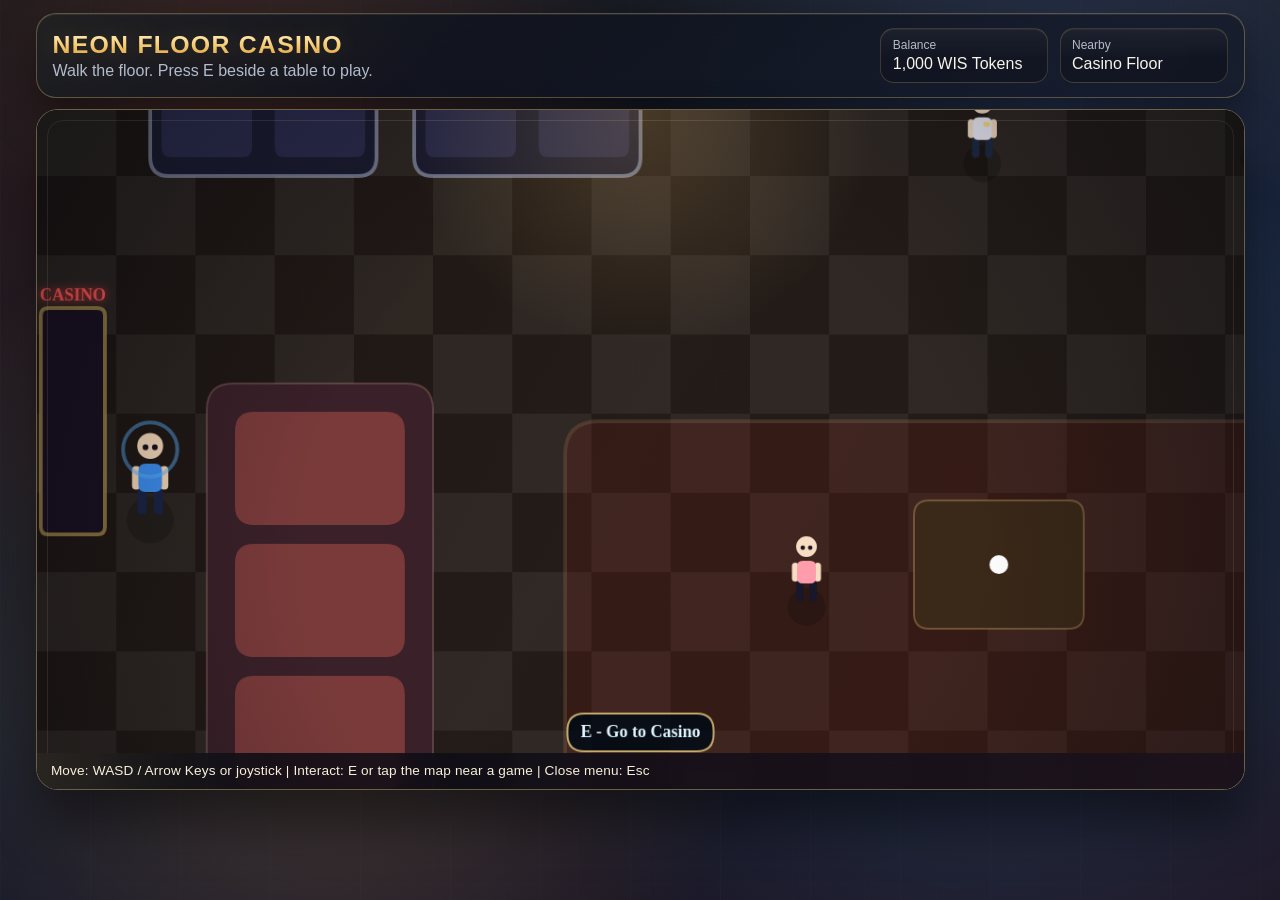
==== commit 93194bcc: "Add floor room interactables with response messages Floor 7: 'Swim' near pool — message about heated" ====
--- a/casino-game-standalone.html
+++ b/casino-game-standalone.html
@@ -1531,6 +1531,8 @@
 let rouletteBallAngle = 0;
 let joystickPointerId = null;
 let currentDrinkOffer = null;
+let floorMessage = "";
+let floorMessageTimer = 0;
 const joystickVector = { x: 0, y: 0 };
 const joystickMaxDistance = 36;
 
@@ -2668,23 +2670,33 @@
 
 // ── Floor room data ───────────────────────────────────────────────────────────
 const floor7Obstacles = [
-  { x: 180, y: 200, width: 1000, height: 430 }, // Pool
-  { x: 30,  y: 50,  width: 140, height: 150 },  // Changing room 1
-  { x: 30,  y: 230, width: 140, height: 150 },  // Changing room 2
-  { x: 30,  y: 410, width: 140, height: 150 },  // Changing room 3
+  { x: 180, y: 220, width: 960, height: 420 }, // Pool
+  { x: 22,  y: 40,  width: 146, height: 168 },  // Changing room 1
+  { x: 22,  y: 230, width: 146, height: 168 },  // Changing room 2
+  { x: 22,  y: 420, width: 146, height: 168 },  // Changing room 3
+];
+const floor7Interactables = [
+  { id: "pool_swim", name: "Swimming Pool", label: "Swim", hitbox: { x: 300, y: 260, width: 700, height: 200 } }
 ];
 const floor12Obstacles = [
-  { x: 80,  y: 180, width: 170, height: 100 }, // Table 1
-  { x: 380, y: 180, width: 170, height: 100 }, // Table 2
-  { x: 680, y: 180, width: 170, height: 100 }, // Table 3
-  { x: 980, y: 180, width: 170, height: 100 }, // Table 4
-  { x: 900, y: 400, width: 280, height: 100 }, // Kitchen wall
-  { x: 400, y: 500, width: 480, height: 100 }, // Bar counter
+  { x: 80,  y: 190, width: 170, height: 100 }, // Table 1
+  { x: 380, y: 190, width: 170, height: 100 }, // Table 2
+  { x: 680, y: 190, width: 170, height: 100 }, // Table 3
+  { x: 980, y: 190, width: 170, height: 100 }, // Table 4
+  { x: 900, y: 410, width: 320, height: 140 }, // Kitchen
+  { x: 320, y: 530, width: 640, height: 110 }, // Bar counter
+];
+const floor12Interactables = [
+  { id: "bar_order", name: "Bar Counter", label: "Order Drink", hitbox: { x: 500, y: 540, width: 280, height: 80 } }
 ];
 const floor24Obstacles = [
-  { x: 200, y: 180, width: 340, height: 260 }, // King bed
-  { x: 950, y: 80,  width: 280, height: 350 }, // Bathroom
-  { x: 80,  y: 540, width: 300, height: 100 }, // Couch
+  { x: 140, y: 160, width: 380, height: 280 }, // King bed
+  { x: 920, y: 140, width: 310, height: 410 }, // Bathroom
+  { x: 80,  y: 520, width: 340, height: 110 }, // Couch
+];
+const floor24Interactables = [
+  { id: "bed_rest", name: "King Bed", label: "Rest", hitbox: { x: 200, y: 200, width: 260, height: 180 } },
+  { id: "balcony_view", name: "Balcony", label: "Look Out", hitbox: { x: 400, y: 30, width: 480, height: 80 } }
 ];
 
 // ── Backstage data ────────────────────────────────────────────────────────────
@@ -2982,6 +2994,30 @@
         const dist = distanceToRect(playerCenterX, playerCenterY, lbItem.hitbox);
         if (dist <= interactDistance) {
           nearbyTable = lbItem;
+          break;
+        }
+      }
+    } else if (currentRoom === "floor7" && floor7Interactables) {
+      for (const fi of floor7Interactables) {
+        const dist = distanceToRect(playerCenterX, playerCenterY, fi.hitbox);
+        if (dist <= interactDistance) {
+          nearbyTable = fi;
+          break;
+        }
+      }
+    } else if (currentRoom === "floor12" && floor12Interactables) {
+      for (const fi of floor12Interactables) {
+        const dist = distanceToRect(playerCenterX, playerCenterY, fi.hitbox);
+        if (dist <= interactDistance) {
+          nearbyTable = fi;
+          break;
+        }
+      }
+    } else if (currentRoom === "floor24" && floor24Interactables) {
+      for (const fi of floor24Interactables) {
+        const dist = distanceToRect(playerCenterX, playerCenterY, fi.hitbox);
+        if (dist <= interactDistance) {
+          nearbyTable = fi;
           break;
         }
       }
@@ -5730,6 +5766,17 @@
 }
 
 function drawPrompt() {
+  // Floor interaction message
+  if (floorMessageTimer > 0) {
+    ctx.fillStyle = "rgba(3, 12, 21, 0.85)";
+    ctx.fillRect(WIDTH/2 - 260, HEIGHT/2 - 30, 520, 60);
+    ctx.strokeStyle = "rgba(247, 214, 131, 0.7)"; ctx.lineWidth = 2;
+    ctx.strokeRect(WIDTH/2 - 260, HEIGHT/2 - 30, 520, 60);
+    ctx.fillStyle = "#dff4ff"; ctx.font = "bold 16px Segoe UI"; ctx.textAlign = "center";
+    ctx.fillText(floorMessage, WIDTH/2, HEIGHT/2 + 5);
+    return;
+  }
+
   if (!nearbyTable || activePanel) {
     return;
   }
@@ -5824,6 +5871,7 @@
 
 function gameLoop() {
   updatePlayerPosition();
+  if (floorMessageTimer > 0) floorMessageTimer -= 1;
 
   // Update NPCs for the current room
   if (currentRoom === "casino") {
@@ -5904,6 +5952,18 @@
       player.y = door.targetY;
       nearbyTable = null;
       updateNearbyText();
+    } else if (nearbyTable.id && nearbyTable.id.startsWith("pool_") || nearbyTable.id === "bar_order" || nearbyTable.id === "bed_rest" || nearbyTable.id === "balcony_view") {
+      // Floor interactable — show result message
+      const messages = {
+        "pool_swim": "You dive into the pool. The water is perfectly heated.",
+        "bar_order": "A bartender pours you a complimentary cocktail.",
+        "bed_rest": "You sink into the king bed. Pure luxury.",
+        "balcony_view": "The city stretches endlessly below. Stunning view.",
+      };
+      floorMessage = messages[nearbyTable.id] || "Nice!";
+      floorMessageTimer = 180;
+      nearbyTable = null;
+      updateNearbyText();
     } else {
       openPanel(nearbyTable.id);
     }
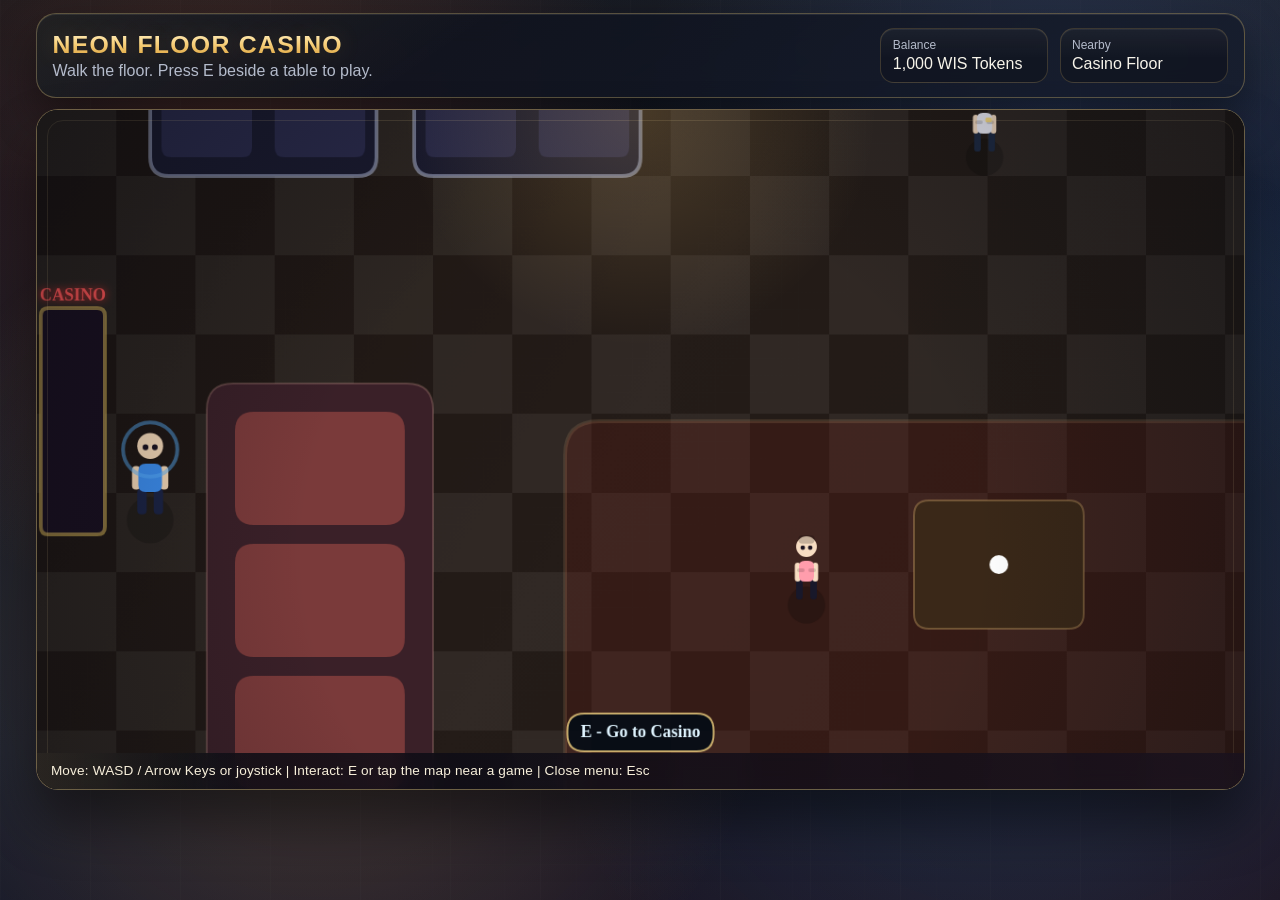
==== commit 84719f49: "Engine: pixel art pipeline (320x180 + 4x upscale) + NPC type system (male/female/child) - Offscreen " ====
--- a/casino-game-standalone.html
+++ b/casino-game-standalone.html
@@ -1378,6 +1378,53 @@
 const WIDTH = canvas.width;
 const HEIGHT = canvas.height;
 const ZOOM = 2;
+
+// ── Pixel art pipeline (320×180 → upscaled 4×) ─────────────────────
+const PX_W = 320, PX_H = 180, PX_SCALE = 4;
+const pxCanvas = document.createElement("canvas");
+pxCanvas.width = PX_W; pxCanvas.height = PX_H;
+const pxCtx = pxCanvas.getContext("2d");
+pxCtx.imageSmoothingEnabled = false;
+// 24-color retro palette
+const P = {
+  BLACK:  "#0a0a10", WHITE:  "#f0f0e8",
+  DGRAY:  "#1a1a22", MGRAY:  "#3a3a44", LGRAY:  "#6a6a74",
+  DBROWN: "#2a1a0a", MBROWN: "#5a3a1a", LBROWN: "#8a6a3a",
+  WOOD:   "#4a2a10", FLOOR:  "#1a1818",
+  DRED:   "#4a1020", RED:    "#8a2040", LRED:   "#c04060",
+  DBLUE:  "#0a1a3a", BLUE:   "#1a3a6a", LBLUE:  "#3a5aaa",
+  DGREEN: "#0a2a1a", GREEN:  "#1a5a3a", LGREEN: "#3a8a5a",
+  GOLD:   "#8a6a20", AMBER:  "#6a4a10", CYAN:   "#2a6a6a",
+};
+// Pixel drawing helpers
+function px(r, g, b) { return "rgb("+Math.floor(r)+","+Math.floor(g)+","+Math.floor(b)+")"; }
+function pRect(x, y, w, h, c) { pxCtx.fillStyle = c; pxCtx.fillRect(x, y, w, h); }
+function pStroke(x, y, w, h, c, lw) {
+  pxCtx.strokeStyle = c; pxCtx.lineWidth = lw || 1; pxCtx.strokeRect(x, y, w, h);
+}
+function pHRect(x, y, w, h, r, c) { // rounded rect at pixel scale
+  pxCtx.fillStyle = c;
+  const rr = Math.min(r, w/2, h/2);
+  pxCtx.beginPath(); pxCtx.moveTo(x+rr, y);
+  pxCtx.lineTo(x+w-rr, y); pxCtx.quadraticCurveTo(x+w, y, x+w, y+rr);
+  pxCtx.lineTo(x+w, y+h-rr); pxCtx.quadraticCurveTo(x+w, y+h, x+w-rr, y+h);
+  pxCtx.lineTo(x+rr, y+h); pxCtx.quadraticCurveTo(x, y+h, x, y+h-rr);
+  pxCtx.lineTo(x, y+rr); pxCtx.quadraticCurveTo(x, y, x+rr, y);
+  pxCtx.closePath(); pxCtx.fill();
+}
+function pHStroke(x, y, w, h, r, c, lw) {
+  pxCtx.strokeStyle = c; pxCtx.lineWidth = lw || 1;
+  const rr = Math.min(r, w/2, h/2);
+  pxCtx.beginPath(); pxCtx.moveTo(x+rr, y);
+  pxCtx.lineTo(x+w-rr, y); pxCtx.quadraticCurveTo(x+w, y, x+w, y+rr);
+  pxCtx.lineTo(x+w, y+h-rr); pxCtx.quadraticCurveTo(x+w, y+h, x+w-rr, y+h);
+  pxCtx.lineTo(x+rr, y+h); pxCtx.quadraticCurveTo(x, y+h, x, y+h-rr);
+  pxCtx.lineTo(x, y+rr); pxCtx.quadraticCurveTo(x, y, x+rr, y);
+  pxCtx.closePath(); pxCtx.stroke();
+}
+function pCirc(x, y, r, c) { pxCtx.fillStyle = c; pxCtx.beginPath(); pxCtx.arc(x, y, r, 0, Math.PI*2); pxCtx.fill(); }
+function pSCirc(x, y, r, c, lw) { pxCtx.strokeStyle = c; pxCtx.lineWidth = lw || 1; pxCtx.beginPath(); pxCtx.arc(x, y, r, 0, Math.PI*2); pxCtx.stroke(); }
+
 const STAFF_MAX_SPEED = 0.42;
 const CUSTOMER_MAX_SPEED = 0.5;
 const INTERACT_KEY = "e";
@@ -2560,35 +2607,35 @@
 
 const npcs = [
   // Staff (8) — white uniforms, anchored near tables/bar
-  { x: 455, y: 330, size: 16, vx: 0.3, vy: 0.22, moodTime: 0, color: "#f0f0fa", skin: "#f7ddc2", role: "staff", anchor: { x: 455, y: 330 }, roamRadius: 55 },
-  { x: 825, y: 330, size: 16, vx: -0.3, vy: 0.22, moodTime: 0, color: "#f0f0fa", skin: "#dba88a", role: "staff", anchor: { x: 825, y: 330 }, roamRadius: 55 },
-  { x: 280, y: 200, size: 16, vx: 0.28, vy: -0.22, moodTime: 0, color: "#f0f0fa", skin: "#c47a52", role: "staff", anchor: { x: 280, y: 200 }, roamRadius: 65 },
-  { x: 1015, y: 200, size: 16, vx: -0.28, vy: 0.22, moodTime: 0, color: "#f0f0fa", skin: "#f7ddc2", role: "staff", anchor: { x: 1015, y: 200 }, roamRadius: 65 },
-  { x: 640, y: 200, size: 16, vx: 0.25, vy: -0.25, moodTime: 0, color: "#f0f0fa", skin: "#8a5a38", role: "staff", anchor: { x: 640, y: 200 }, roamRadius: 60 },
-  { x: 640, y: 490, size: 16, vx: 0.25, vy: 0.25, moodTime: 0, color: "#f0f0fa", skin: "#dba88a", role: "staff", anchor: { x: 640, y: 490 }, roamRadius: 60 },
-  { x: 280, y: 480, size: 16, vx: -0.28, vy: 0.22, moodTime: 0, color: "#f0f0fa", skin: "#f7ddc2", role: "staff", anchor: { x: 280, y: 480 }, roamRadius: 58 },
-  { x: 1015, y: 480, size: 16, vx: 0.28, vy: -0.22, moodTime: 0, color: "#f0f0fa", skin: "#c47a52", role: "staff", anchor: { x: 1015, y: 480 }, roamRadius: 58 },
+  { x: 455, y: 330, size: 16, vx: 0.3, vy: 0.22, moodTime: 0, color: "#f0f0fa", skin: "#f7ddc2", role: "staff", anchor: { x: 455, y: 330 }, roamRadius: 55, type: "male" },
+  { x: 825, y: 330, size: 16, vx: -0.3, vy: 0.22, moodTime: 0, color: "#f0f0fa", skin: "#dba88a", role: "staff", anchor: { x: 825, y: 330 }, roamRadius: 55, type: "female" },
+  { x: 280, y: 200, size: 16, vx: 0.28, vy: -0.22, moodTime: 0, color: "#f0f0fa", skin: "#c47a52", role: "staff", anchor: { x: 280, y: 200 }, roamRadius: 65, type: "male" },
+  { x: 1015, y: 200, size: 16, vx: -0.28, vy: 0.22, moodTime: 0, color: "#f0f0fa", skin: "#f7ddc2", role: "staff", anchor: { x: 1015, y: 200 }, roamRadius: 65, type: "female" },
+  { x: 640, y: 200, size: 16, vx: 0.25, vy: -0.25, moodTime: 0, color: "#f0f0fa", skin: "#8a5a38", role: "staff", anchor: { x: 640, y: 200 }, roamRadius: 60, type: "male" },
+  { x: 640, y: 490, size: 16, vx: 0.25, vy: 0.25, moodTime: 0, color: "#f0f0fa", skin: "#dba88a", role: "staff", anchor: { x: 640, y: 490 }, roamRadius: 60, type: "female" },
+  { x: 280, y: 480, size: 16, vx: -0.28, vy: 0.22, moodTime: 0, color: "#f0f0fa", skin: "#f7ddc2", role: "staff", anchor: { x: 280, y: 480 }, roamRadius: 58, type: "female" },
+  { x: 1015, y: 480, size: 16, vx: 0.28, vy: -0.22, moodTime: 0, color: "#f0f0fa", skin: "#c47a52", role: "staff", anchor: { x: 1015, y: 480 }, roamRadius: 58, type: "male" },
   // Customers (20) — colourful clothing, roaming the full map
-  { x: 385, y: 120, size: 16, vx: 0.38, vy: 0.28, moodTime: 0, color: "#f7cb6f", skin: "#f7ddc2", role: "customer" },
-  { x: 750, y: 120, size: 16, vx: -0.32, vy: 0.3, moodTime: 0, color: "#95d8ff", skin: "#dba88a", role: "customer" },
-  { x: 1080, y: 120, size: 16, vx: -0.28, vy: -0.38, moodTime: 0, color: "#dcb2ff", skin: "#c47a52", role: "customer" },
-  { x: 385, y: 468, size: 16, vx: -0.28, vy: -0.38, moodTime: 0, color: "#dcb2ff", skin: "#c47a52", role: "customer" },
-  { x: 750, y: 468, size: 16, vx: 0.35, vy: -0.3, moodTime: 0, color: "#ffb8c0", skin: "#f7ddc2", role: "customer" },
-  { x: 1080, y: 468, size: 16, vx: 0.38, vy: 0.22, moodTime: 0, color: "#ffdb93", skin: "#dba88a", role: "customer" },
-  { x: 148, y: 120, size: 16, vx: 0.3, vy: 0.4, moodTime: 0, color: "#bde3a6", skin: "#8a5a38", role: "customer" },
-  { x: 148, y: 600, size: 16, vx: 0.38, vy: 0.22, moodTime: 0, color: "#ffdb93", skin: "#dba88a", role: "customer" },
-  { x: 1172, y: 120, size: 16, vx: -0.35, vy: 0.3, moodTime: 0, color: "#96f0df", skin: "#f7ddc2", role: "customer" },
-  { x: 1172, y: 600, size: 16, vx: -0.3, vy: 0.35, moodTime: 0, color: "#b8c7ff", skin: "#c47a52", role: "customer" },
-  { x: 1140, y: 600, size: 16, vx: -0.38, vy: 0.25, moodTime: 0, color: "#ffd1df", skin: "#f7ddc2", role: "customer" },
-  { x: 50, y: 600, size: 16, vx: 0.32, vy: 0.3, moodTime: 0, color: "#ffe3a1", skin: "#dba88a", role: "customer" },
-  { x: 640, y: 440, size: 16, vx: -0.28, vy: 0.38, moodTime: 0, color: "#abd3f4", skin: "#8a5a38", role: "customer" },
-  { x: 655, y: 220, size: 16, vx: 0.3, vy: 0.32, moodTime: 0, color: "#f0b8d2", skin: "#f7ddc2", role: "customer" },
-  { x: 250, y: 360, size: 16, vx: 0.35, vy: 0.28, moodTime: 0, color: "#c5ef9b", skin: "#dba88a", role: "customer" },
-  { x: 1060, y: 355, size: 16, vx: -0.3, vy: -0.28, moodTime: 0, color: "#f2d1a8", skin: "#c47a52", role: "customer" },
-  { x: 390, y: 480, size: 16, vx: 0.38, vy: -0.32, moodTime: 0, color: "#a6e6ff", skin: "#f7ddc2", role: "customer" },
-  { x: 900, y: 480, size: 16, vx: -0.3, vy: -0.35, moodTime: 0, color: "#d8c2ff", skin: "#8a5a38", role: "customer" },
-  { x: 430, y: 200, size: 16, vx: 0.28, vy: -0.3, moodTime: 0, color: "#f7c88f", skin: "#dba88a", role: "customer" },
-  { x: 870, y: 200, size: 16, vx: -0.32, vy: -0.28, moodTime: 0, color: "#bceea7", skin: "#f7ddc2", role: "customer" },
+  { x: 385, y: 120, size: 16, vx: 0.38, vy: 0.28, moodTime: 0, color: "#f7cb6f", skin: "#f7ddc2", role: "customer", type: "male" },
+  { x: 750, y: 120, size: 16, vx: -0.32, vy: 0.3, moodTime: 0, color: "#95d8ff", skin: "#dba88a", role: "customer", type: "female" },
+  { x: 1080, y: 120, size: 16, vx: -0.28, vy: -0.38, moodTime: 0, color: "#dcb2ff", skin: "#c47a52", role: "customer", type: "male" },
+  { x: 385, y: 468, size: 16, vx: -0.28, vy: -0.38, moodTime: 0, color: "#dcb2ff", skin: "#c47a52", role: "customer", type: "female" },
+  { x: 750, y: 468, size: 16, vx: 0.35, vy: -0.3, moodTime: 0, color: "#ffb8c0", skin: "#f7ddc2", role: "customer", type: "male" },
+  { x: 1080, y: 468, size: 16, vx: 0.38, vy: 0.22, moodTime: 0, color: "#ffdb93", skin: "#dba88a", role: "customer", type: "female" },
+  { x: 148, y: 120, size: 16, vx: 0.3, vy: 0.4, moodTime: 0, color: "#bde3a6", skin: "#8a5a38", role: "customer", type: "child" },
+  { x: 148, y: 600, size: 14, vx: 0.38, vy: 0.22, moodTime: 0, color: "#ffdb93", skin: "#dba88a", role: "customer", type: "child" },
+  { x: 1172, y: 120, size: 16, vx: -0.35, vy: 0.3, moodTime: 0, color: "#96f0df", skin: "#f7ddc2", role: "customer", type: "male" },
+  { x: 1172, y: 600, size: 16, vx: -0.3, vy: 0.35, moodTime: 0, color: "#b8c7ff", skin: "#c47a52", role: "customer", type: "female" },
+  { x: 1140, y: 600, size: 16, vx: -0.38, vy: 0.25, moodTime: 0, color: "#ffd1df", skin: "#f7ddc2", role: "customer", type: "male" },
+  { x: 50, y: 600, size: 14, vx: 0.32, vy: 0.3, moodTime: 0, color: "#ffe3a1", skin: "#dba88a", role: "customer", type: "child" },
+  { x: 640, y: 440, size: 16, vx: -0.28, vy: 0.38, moodTime: 0, color: "#abd3f4", skin: "#8a5a38", role: "customer", type: "female" },
+  { x: 655, y: 220, size: 16, vx: 0.3, vy: 0.32, moodTime: 0, color: "#f0b8d2", skin: "#f7ddc2", role: "customer", type: "male" },
+  { x: 250, y: 360, size: 16, vx: 0.35, vy: 0.28, moodTime: 0, color: "#c5ef9b", skin: "#dba88a", role: "customer", type: "female" },
+  { x: 1060, y: 355, size: 16, vx: -0.3, vy: -0.28, moodTime: 0, color: "#f2d1a8", skin: "#c47a52", role: "customer", type: "male" },
+  { x: 390, y: 480, size: 16, vx: 0.38, vy: -0.32, moodTime: 0, color: "#a6e6ff", skin: "#f7ddc2", role: "customer", type: "female" },
+  { x: 900, y: 480, size: 16, vx: -0.3, vy: -0.35, moodTime: 0, color: "#d8c2ff", skin: "#8a5a38", role: "customer", type: "male" },
+  { x: 430, y: 200, size: 16, vx: 0.28, vy: -0.3, moodTime: 0, color: "#f7c88f", skin: "#dba88a", role: "customer", type: "female" },
+  { x: 870, y: 200, size: 16, vx: -0.32, vy: -0.28, moodTime: 0, color: "#bceea7", skin: "#f7ddc2", role: "customer", type: "male" },
 ];
 
 // ── Room system ───────────────────────────────────────────────────────────────
@@ -2654,20 +2701,31 @@
 
 const lobbyNpcs = [
   // Receptionists anchored behind desk
-  { x: 490, y: 162, size: 16, vx: 0.12, vy: 0.08, moodTime: 0, color: "#eeeef8", skin: "#f7ddc2", role: "staff", anchor: { x: 490, y: 162 }, roamRadius: 52 },
-  { x: 640, y: 162, size: 16, vx: -0.12, vy: 0.08, moodTime: 0, color: "#eeeef8", skin: "#dba88a", role: "staff", anchor: { x: 640, y: 162 }, roamRadius: 52 },
-  { x: 800, y: 162, size: 16, vx: 0.14, vy: 0.1,  moodTime: 0, color: "#eeeef8", skin: "#c47a52", role: "staff", anchor: { x: 800, y: 162 }, roamRadius: 52 },
+  { x: 490, y: 162, size: 16, vx: 0.12, vy: 0.08, moodTime: 0, color: "#eeeef8", skin: "#f7ddc2", role: "staff", anchor: { x: 490, y: 162 }, roamRadius: 52, type: "female" },
+  { x: 640, y: 162, size: 16, vx: -0.12, vy: 0.08, moodTime: 0, color: "#eeeef8", skin: "#dba88a", role: "staff", anchor: { x: 640, y: 162 }, roamRadius: 52, type: "male" },
+  { x: 800, y: 162, size: 16, vx: 0.14, vy: 0.1,  moodTime: 0, color: "#eeeef8", skin: "#c47a52", role: "staff", anchor: { x: 800, y: 162 }, roamRadius: 52, type: "female" },
   // Concierge near desk
-  { x: 1090, y: 185, size: 16, vx: 0.18, vy: 0.14, moodTime: 0, color: "#d4a84a", skin: "#f7ddc2", role: "staff", anchor: { x: 1090, y: 185 }, roamRadius: 42 },
+  { x: 1090, y: 185, size: 16, vx: 0.18, vy: 0.14, moodTime: 0, color: "#d4a84a", skin: "#f7ddc2", role: "staff", anchor: { x: 1090, y: 185 }, roamRadius: 42, type: "male" },
   // Guests walking around (adjusted for no fountain)
-  { x: 400, y: 400, size: 16, vx: 0.3,  vy: 0.22, moodTime: 0, color: "#ff9dac", skin: "#f7ddc2", role: "customer" },
-  { x: 660, y: 525, size: 16, vx: -0.28, vy: 0.2, moodTime: 0, color: "#95d8ff", skin: "#dba88a", role: "customer" },
-  { x: 880, y: 445, size: 16, vx: 0.22, vy: -0.28, moodTime: 0, color: "#dcb2ff", skin: "#c47a52", role: "customer" },
-  { x: 450, y: 595, size: 16, vx: 0.28, vy: -0.2, moodTime: 0, color: "#f7cb6f", skin: "#dba88a", role: "customer" },
-  { x: 785, y: 315, size: 16, vx: 0.2,  vy: 0.28, moodTime: 0, color: "#bde3a6", skin: "#8a5a38", role: "customer" },
-  { x: 1025, y: 580, size: 16, vx: -0.25, vy: -0.2, moodTime: 0, color: "#ffb8c0", skin: "#f7ddc2", role: "customer" }
+  { x: 400, y: 400, size: 16, vx: 0.3,  vy: 0.22, moodTime: 0, color: "#ff9dac", skin: "#f7ddc2", role: "customer", type: "female" },
+  { x: 660, y: 525, size: 16, vx: -0.28, vy: 0.2, moodTime: 0, color: "#95d8ff", skin: "#dba88a", role: "customer", type: "male" },
+  { x: 880, y: 445, size: 16, vx: 0.22, vy: -0.28, moodTime: 0, color: "#dcb2ff", skin: "#c47a52", role: "customer", type: "female" },
+  { x: 450, y: 595, size: 16, vx: 0.28, vy: -0.2, moodTime: 0, color: "#f7cb6f", skin: "#dba88a", role: "customer", type: "male" },
+  { x: 785, y: 315, size: 14, vx: 0.2,  vy: 0.28, moodTime: 0, color: "#bde3a6", skin: "#8a5a38", role: "customer", type: "child" },
+  { x: 1025, y: 580, size: 16, vx: -0.25, vy: -0.2, moodTime: 0, color: "#ffb8c0", skin: "#f7ddc2", role: "customer", type: "female" }
 ];
 
+const backstageNpcs = [
+  // Stage techs near equipment
+  { x: 885, y: 145, size: 16, vx: 0.18, vy: 0.12, moodTime: 0, color: "#333344", skin: "#f7ddc2", role: "staff", anchor: { x: 885, y: 145 }, roamRadius: 65, type: "male" },
+  { x: 980, y: 150, size: 16, vx: -0.2, vy: 0.14, moodTime: 0, color: "#2a2a3a", skin: "#dba88a", role: "staff", anchor: { x: 980, y: 150 }, roamRadius: 65, type: "male" },
+  // Performers at dressing tables
+  { x: 145, y: 155, size: 16, vx: 0.14, vy: 0.1,  moodTime: 0, color: "#ff9dac", skin: "#c47a52", role: "customer", anchor: { x: 145, y: 155 }, roamRadius: 46, type: "female" },
+  { x: 440, y: 158, size: 16, vx: -0.14, vy: 0.1, moodTime: 0, color: "#a0d8ff", skin: "#8a5a38", role: "customer", anchor: { x: 440, y: 158 }, roamRadius: 46, type: "female" },
+  // Crew in break area
+  { x: 185, y: 435, size: 16, vx: 0.22, vy: 0.18, moodTime: 0, color: "#889099", skin: "#f7ddc2", role: "staff", anchor: { x: 185, y: 435 }, roamRadius: 72, type: "male" },
+  { x: 270, y: 460, size: 16, vx: -0.18, vy: 0.22, moodTime: 0, color: "#667788", skin: "#dba88a", role: "staff", anchor: { x: 270, y: 460 }, roamRadius: 72, type: "male" }
+];
 // ── Floor room data ───────────────────────────────────────────────────────────
 const floor7Obstacles = [
   { x: 180, y: 220, width: 960, height: 420 }, // Pool
@@ -2708,18 +2766,6 @@
   { x: 650, y: 335, width: 220, height: 130 }, // Mixing desk
   { x: 960, y: 255, width: 240, height: 170 }, // Storage boxes
   { x: 1090, y: 80, width: 150, height: 160 }, // Amp stack
-];
-
-const backstageNpcs = [
-  // Stage techs near equipment
-  { x: 885, y: 145, size: 16, vx: 0.18, vy: 0.12, moodTime: 0, color: "#333344", skin: "#f7ddc2", role: "staff", anchor: { x: 885, y: 145 }, roamRadius: 65 },
-  { x: 980, y: 150, size: 16, vx: -0.2, vy: 0.14, moodTime: 0, color: "#2a2a3a", skin: "#dba88a", role: "staff", anchor: { x: 980, y: 150 }, roamRadius: 65 },
-  // Performers at dressing tables
-  { x: 145, y: 155, size: 16, vx: 0.14, vy: 0.1,  moodTime: 0, color: "#ff9dac", skin: "#c47a52", role: "customer", anchor: { x: 145, y: 155 }, roamRadius: 46 },
-  { x: 440, y: 158, size: 16, vx: -0.14, vy: 0.1, moodTime: 0, color: "#a0d8ff", skin: "#8a5a38", role: "customer", anchor: { x: 440, y: 158 }, roamRadius: 46 },
-  // Crew in break area
-  { x: 185, y: 435, size: 16, vx: 0.22, vy: 0.18, moodTime: 0, color: "#889099", skin: "#f7ddc2", role: "staff", anchor: { x: 185, y: 435 }, roamRadius: 72 },
-  { x: 270, y: 460, size: 16, vx: -0.18, vy: 0.22, moodTime: 0, color: "#667788", skin: "#dba88a", role: "staff", anchor: { x: 270, y: 460 }, roamRadius: 72 }
 ];
 
 const keyState = {
@@ -4677,25 +4723,57 @@
   strokeCircle(x, y, radius - 6, ringColor, 1.5);
 }
 
-function drawHumanoid(x, y, size, bodyColor, skinColor, legColor, isStaff) {
+function drawHumanoid(x, y, size, bodyColor, skinColor, legColor, isStaff, type) {
+  type = type || "male";
   const cx = x + size / 2;
   const s = size / 16;
 
-  const headR = 5.5 * s;
-  const headCY = y + headR + s;
-
-  const torsoW = 10 * s;
-  const torsoH = 12 * s;
-  const torsoY = headCY + headR + 2 * s;
-
-  const armW = 3.5 * s;
-  const armH = 10 * s;
-  const armY = torsoY + s;
-
-  const legW = 4 * s;
-  const legH = 11 * s;
-  const legY = torsoY + torsoH - 1.5 * s;
-  const legGap = 1.5 * s;
+  // Proportion overrides by type
+  let headR, headCY, torsoW, torsoH, torsoY, armW, armH, armY, legW, legH, legY, legGap;
+
+  if (type === "child") {
+    // Child: shorter, bigger head, squatter torso
+    headR = 7 * s;
+    headCY = y + headR + s;
+    torsoW = 8 * s;
+    torsoH = 8 * s;
+    torsoY = headCY + headR + s;
+    armW = 2.5 * s;
+    armH = 6 * s;
+    armY = torsoY + 0.5 * s;
+    legW = 3 * s;
+    legH = 6 * s;
+    legY = torsoY + torsoH - s;
+    legGap = 1.2 * s;
+  } else if (type === "female") {
+    // Female: narrower shoulders, wider hips, waist indent
+    headR = 5.5 * s;
+    headCY = y + headR + s;
+    torsoW = 8 * s;
+    torsoH = 11 * s;
+    torsoY = headCY + headR + 2 * s;
+    armW = 3 * s;
+    armH = 10 * s;
+    armY = torsoY + s;
+    legW = 3.5 * s;
+    legH = 11 * s;
+    legY = torsoY + torsoH - 1.5 * s;
+    legGap = 2 * s;
+  } else {
+    // Male: broader shoulders, straight build (original)
+    headR = 5.5 * s;
+    headCY = y + headR + s;
+    torsoW = 10 * s;
+    torsoH = 12 * s;
+    torsoY = headCY + headR + 2 * s;
+    armW = 3.5 * s;
+    armH = 10 * s;
+    armY = torsoY + s;
+    legW = 4 * s;
+    legH = 11 * s;
+    legY = torsoY + torsoH - 1.5 * s;
+    legGap = 1.5 * s;
+  }
 
   // Shadow
   fillCircle(cx, legY + legH + 3, size * 0.62, "rgba(0,0,0,0.2)");
@@ -4711,6 +4789,12 @@
   // Torso
   fillRoundedRect(cx - torsoW / 2, torsoY, torsoW, torsoH, 3 * s, bodyColor);
 
+  // Female waist indent (darker bands on sides of torso)
+  if (type === "female") {
+    fillRoundedRect(cx - torsoW/2 - 1, torsoY + 4*s, 4, 2, 1, "rgba(0,0,0,0.15)");
+    fillRoundedRect(cx + torsoW/2 - 3, torsoY + 4*s, 4, 2, 1, "rgba(0,0,0,0.15)");
+  }
+
   // Staff badge
   if (isStaff) {
     fillRoundedRect(cx + torsoW * 0.05, torsoY + 2.5 * s, 3.5 * s, 2.5 * s, 0.8 * s, "rgba(255,220,110,0.85)");
@@ -4722,6 +4806,11 @@
   // Eyes
   fillCircle(cx - headR * 0.36, headCY + headR * 0.1, headR * 0.22, "#1a1220");
   fillCircle(cx + headR * 0.36, headCY + headR * 0.1, headR * 0.22, "#1a1220");
+
+  // Female: hair (simple arc on top)
+  if (type === "female") {
+    fillRoundedRect(cx - headR*0.8, headCY - headR*1.1, headR*1.6, headR*0.8, headR*0.4, "rgba(0,0,0,0.2)");
+  }
 }
 
 function drawBackground() {
@@ -5081,7 +5170,7 @@
     const isStaff = npc.role === "staff";
     const bodyColor = isStaff ? "#eeeef8" : npc.color;
     const legColor = isStaff ? "#1e2a42" : "#18182a";
-    drawHumanoid(npc.x, npc.y, npc.size, bodyColor, npc.skin || "#f7ddc2", legColor, isStaff);
+    drawHumanoid(npc.x, npc.y, npc.size, bodyColor, npc.skin || "#f7ddc2", legColor, isStaff, npc.type || "male");
   }
 }
 
@@ -5199,7 +5288,7 @@
     const isStaff = npc.role === "staff";
     const bodyColor = isStaff ? "#333344" : npc.color;
     const legColor = isStaff ? "#1e1e2e" : "#18182a";
-    drawHumanoid(npc.x, npc.y, npc.size, bodyColor, npc.skin || "#f7ddc2", legColor, isStaff);
+    drawHumanoid(npc.x, npc.y, npc.size, bodyColor, npc.skin || "#f7ddc2", legColor, isStaff, npc.type || "male");
   }
 }
 
@@ -5587,7 +5676,7 @@
     const isStaff = npc.role === "staff";
     const bodyColor = isStaff ? "#eeeef8" : npc.color;
     const legColor = isStaff ? "#1e2a42" : "#18182a";
-    drawHumanoid(npc.x, npc.y, npc.size, bodyColor, npc.skin || "#f7ddc2", legColor, isStaff);
+    drawHumanoid(npc.x, npc.y, npc.size, bodyColor, npc.skin || "#f7ddc2", legColor, isStaff, npc.type || "male");
   }
 }
 
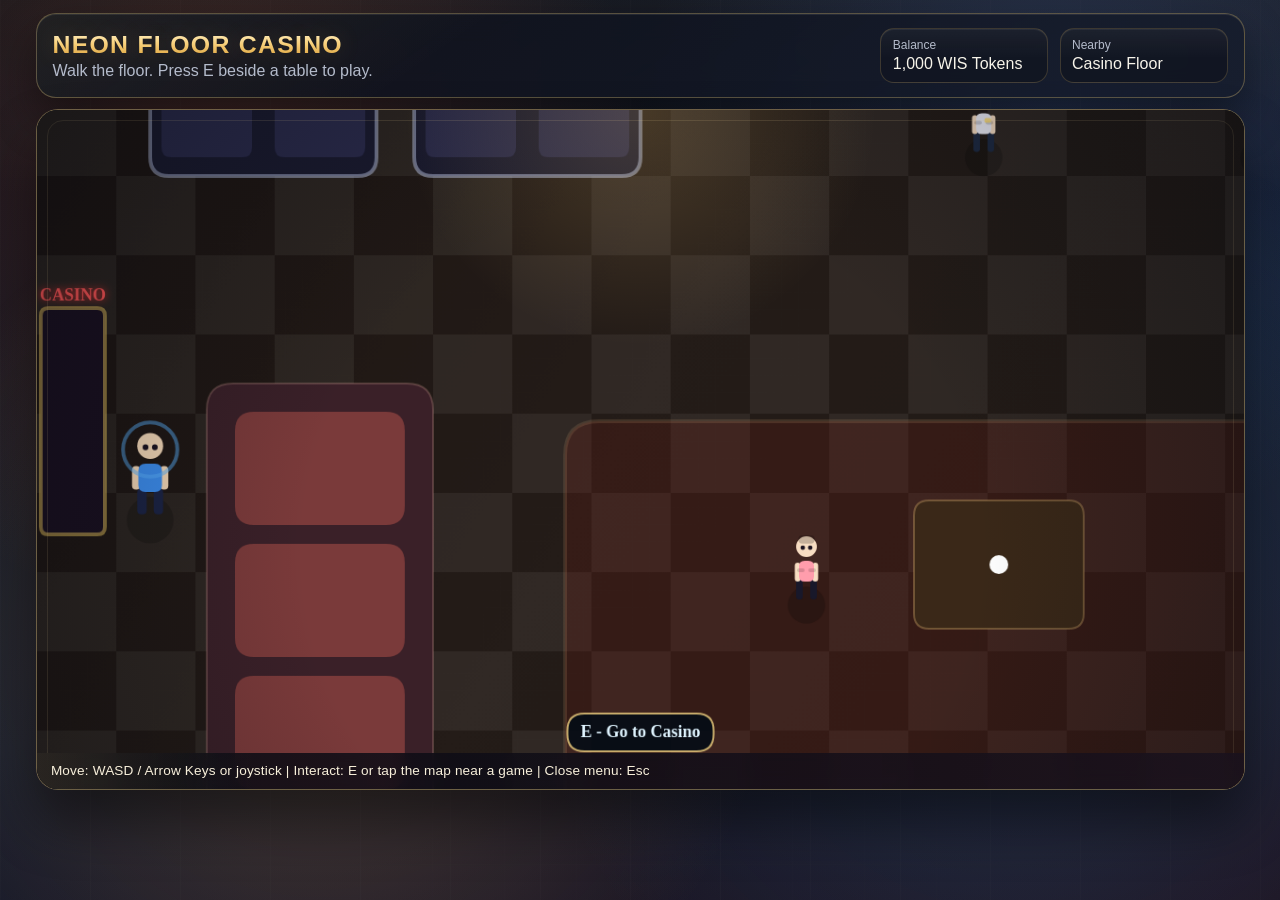
==== commit 2b6491b9: "Pixel art: Floor 7 (Spa) + Floor 24 (Penthouse) in 320x180 - drawFloor7: full pixel art at 320x180 —" ====
--- a/casino-game-standalone.html
+++ b/casino-game-standalone.html
@@ -5294,83 +5294,111 @@
 
 // ── Floor 7: Spa & Pool ──────────────────────────────────────────────────────
 function drawFloor7() {
-  // Cyan-blue tile background
-  const bg = ctx.createLinearGradient(0, 0, WIDTH, HEIGHT);
-  bg.addColorStop(0, "#0a1a24"); bg.addColorStop(0.5, "#0d2430"); bg.addColorStop(1, "#061016");
-  ctx.fillStyle = bg; ctx.fillRect(0, 0, WIDTH, HEIGHT);
-  // Tile floor
-  ctx.save(); ctx.globalAlpha = 0.06;
-  for (let r = 0; r < 22; r++) for (let c = 0; c < 38; c++) {
-    if ((r+c)%2===0) { ctx.fillStyle = "#80c8e0"; ctx.fillRect(c*34, r*34, 34, 34); }
-  } ctx.restore();
-
-  // Pool — large water-filled basin
-  fillRoundedRect(180, 220, 960, 420, 36, "#0a1a2a");
-  strokeRoundedRect(180, 220, 960, 420, 36, "rgba(70,200,240,0.55)", 5);
-  // Pool deck tiles around edge
-  fillRoundedRect(180, 220, 960, 24, 18, "#1a2a3a");
-  strokeRoundedRect(180, 220, 960, 24, 18, "rgba(100,200,240,0.3)", 2);
-  // Water gradient
-  const waterGrad = ctx.createLinearGradient(660, 244, 660, 640);
-  waterGrad.addColorStop(0, "#0a3448"); waterGrad.addColorStop(0.5, "#0c4058"); waterGrad.addColorStop(1, "#06202c");
-  fillRoundedRect(196, 244, 928, 380, 28, waterGrad);
-  // Water surface ripples
-  ctx.save(); ctx.globalAlpha = 0.06;
+  // ── Cyan-blue tile gradient background ─────────────────────────────
+  const bg = pxCtx.createLinearGradient(0, 0, PX_W, PX_H);
+  bg.addColorStop(0, P.DBLUE);
+  bg.addColorStop(0.5, P.BLUE);
+  bg.addColorStop(1, P.BLACK);
+  pRect(0, 0, PX_W, PX_H, bg);
+
+  // Subtle tile floor pattern
+  pxCtx.save(); pxCtx.globalAlpha = 0.12;
+  for (let r = 0; r < PX_H / 8; r++) {
+    for (let c = 0; c < PX_W / 8; c++) {
+      if ((r + c) % 2 === 0) pRect(c * 8, r * 8, 8, 8, P.CYAN);
+    }
+  }
+  pxCtx.restore();
+
+  // ── Pool — dark basin with water fill ──────────────────────────────
+  const px = 45, py = 55, pw = 240, ph = 105;
+  // Basin border
+  pHRect(px, py, pw, ph, 9, P.DBLUE);
+  pHStroke(px, py, pw, ph, 9, P.CYAN, 2);
+  // Pool deck tiles around top edge
+  pHRect(px, py, pw, 6, 4, P.DGRAY);
+  pHStroke(px, py, pw, 6, 4, P.LBLUE, 1);
+  // Water fill with gradient
+  const waterGrad = pxCtx.createLinearGradient(0, py + 6, 0, py + ph);
+  waterGrad.addColorStop(0, P.LBLUE);
+  waterGrad.addColorStop(0.5, P.BLUE);
+  waterGrad.addColorStop(1, P.DBLUE);
+  pHRect(px + 4, py + 6, pw - 8, ph - 10, 7, waterGrad);
+  // Water surface ripples — small light rects
+  pxCtx.save(); pxCtx.globalAlpha = 0.12;
   for (let s = 0; s < 18; s++) {
-    fillRoundedRect(230 + s * 55, 260 + (s%4) * 60, 36, 12, 6, "#a0eeff");
-  } ctx.restore();
-  // Lane lines painted on pool floor
-  ctx.save(); ctx.strokeStyle = "rgba(160,220,255,0.1)"; ctx.lineWidth = 2; ctx.setLineDash([20, 30]);
+    pRect(px + 12 + s * 13, py + 10 + (s % 4) * 15, 9, 3, P.CYAN);
+  }
+  pxCtx.restore();
+  // Lane lines — dashed strokes along pool length
+  pxCtx.save();
+  pxCtx.strokeStyle = P.CYAN;
+  pxCtx.globalAlpha = 0.15;
+  pxCtx.lineWidth = 1;
+  pxCtx.setLineDash([5, 7]);
   for (let l = 0; l < 5; l++) {
-    ctx.beginPath(); ctx.moveTo(220, 300 + l * 70); ctx.lineTo(1120, 300 + l * 70); ctx.stroke();
-  } ctx.setLineDash([]); ctx.restore();
-  // Pool ladder
+    pxCtx.beginPath();
+    pxCtx.moveTo(px + 7, py + 17 + l * 17);
+    pxCtx.lineTo(px + pw - 7, py + 17 + l * 17);
+    pxCtx.stroke();
+  }
+  pxCtx.setLineDash([]);
+  pxCtx.restore();
+  // 2 Pool ladders
   for (let ld = 0; ld < 2; ld++) {
-    const lx = ld ? 1120 : 210;
-    ctx.strokeStyle = "#8899aa"; ctx.lineWidth = 2;
-    ctx.beginPath(); ctx.moveTo(lx, 250); ctx.lineTo(lx, 370); ctx.stroke();
+    const lx = ld ? px + pw - 6 : px + 6;
+    pStroke(lx, py + 7, 0, ph - 14, P.LGRAY, 1);
     for (let r = 0; r < 5; r++) {
-      ctx.beginPath(); ctx.moveTo(lx, 255 + r * 25); ctx.lineTo(lx + (ld ? -14 : 14), 255 + r * 25); ctx.stroke();
-    }
-  }
-  // Pool depth markers — small tile at left edge
-  ctx.fillStyle = "#99aabb"; ctx.font = "9px Segoe UI";
-  ctx.textAlign = "right";
-  ctx.fillText("1.2m", 225, 350);
-  ctx.fillText("2.5m", 1140, 500);
-
-  // 3 Changing rooms along left wall
+      const ly = py + 10 + r * (ph - 16) / 5;
+      pStroke(ld ? lx - 3 : lx, ly, ld ? 3 : 3, 0, P.LGRAY, 1);
+    }
+  }
+  // Pool depth markers
+  pxCtx.fillStyle = P.LBLUE;
+  pxCtx.font = "4px monospace";
+  pxCtx.textAlign = "right";
+  pxCtx.fillText("1.2m", px + 12, py + 58);
+  pxCtx.textAlign = "left";
+  pxCtx.fillText("2.5m", px + pw - 10, py + 72);
+
+  // ── 3 Changing rooms along left wall ───────────────────────────────
   for (let cr = 0; cr < 3; cr++) {
-    const cy = 40 + cr * 190;
+    const cy = 10 + cr * 47;
     // Room frame
-    fillRoundedRect(22, cy, 146, 168, 12, "#1a2030");
-    strokeRoundedRect(22, cy, 146, 168, 12, "rgba(140,170,210,0.5)", 2);
+    pHRect(5, cy, 36, 42, 3, P.DGRAY);
+    pHStroke(5, cy, 36, 42, 3, P.MGRAY, 1);
     // Louver door
-    fillRoundedRect(38, cy + 100, 34, 56, 6, "#2a3a50");
-    strokeRoundedRect(38, cy + 100, 34, 56, 6, "rgba(180,200,240,0.3)", 1);
-    // Door handle
-    fillCircle(62, cy + 128, 4, "#d0c8b0");
-    // Door slats
+    pHRect(9, cy + 24, 9, 15, 2, P.MBROWN);
+    pHStroke(9, cy + 24, 9, 15, 2, P.WOOD, 1);
+    // Door handle (small gold circle)
+    pCirc(15, cy + 32, 1, P.GOLD);
+    // Door slats (horizontal lines)
     for (let sl = 0; sl < 4; sl++) {
-      fillRoundedRect(41, cy + 106 + sl * 13, 28, 4, 2, "#3a4a60");
+      pRect(10, cy + 26 + sl * 3, 7, 1, P.WOOD);
     }
     // Room number plate
-    fillRoundedRect(55, cy + 12, 30, 18, 4, "#d4c8a0");
-    ctx.fillStyle = "#1a2030"; ctx.font = "bold 11px Segoe UI"; ctx.textAlign = "center";
-    ctx.fillText(String(cr+1), 70, cy + 26);
+    pHRect(12, cy + 2, 7, 4, 1, P.GOLD);
+    pxCtx.fillStyle = P.BLACK;
+    pxCtx.font = "3px monospace";
+    pxCtx.textAlign = "center";
+    pxCtx.fillText(String(cr + 1), 15.5, cy + 5.5);
     // Bench inside
-    fillRoundedRect(85, cy + 60, 70, 22, 6, "#3a2a20");
+    pHRect(20, cy + 16, 16, 5, 1, P.WOOD);
     // Towel hook
-    ctx.fillStyle = "#fff";
-    fillRoundedRect(90, cy + 20, 3, 10, 2, "#fff");
-  }
-
-  // Exit door
-  fillRoundedRect(590, 640, 100, 70, 10, "#1a2830");
-  strokeRoundedRect(590, 640, 100, 70, 10, "rgba(220,200,120,0.65)", 3);
-  fillCircle(605, 675, 3, "#d4c090");
-  ctx.fillStyle = "#e0c080"; ctx.font = "bold 12px Segoe UI"; ctx.textAlign = "center";
-  ctx.fillText("LOBBY", 640, 683);
+    pRect(22, cy + 4, 1, 3, P.WHITE);
+  }
+
+  // ── Exit door at bottom center ─────────────────────────────────────
+  const ex = 147, ey = 160, ew = 25, eh = 18;
+  pHRect(ex, ey, ew, eh, 4, P.MBROWN);
+  pHStroke(ex, ey, ew, eh, 4, P.GOLD, 2);
+  // Door handle
+  pCirc(ex + 4, ey + 10, 1, P.GOLD);
+  // Lobby label
+  pxCtx.fillStyle = P.GOLD;
+  pxCtx.font = "4px monospace";
+  pxCtx.textAlign = "center";
+  pxCtx.fillText("LOBBY", ex + ew / 2, ey + 15);
 }
 
 // ── Floor 12: Restaurant ──────────────────────────────────────────────────────
@@ -5472,138 +5500,137 @@
   ctx.fillText("LOBBY", 640, 683);
 }
 
-// ── Floor 24: Penthouse Suite ─────────────────────────────────────────────────
+// ── Floor 24: Penthouse Suite (pixel art, 320×180 on pxCtx) ──────────────────
 function drawFloor24() {
-  // Dark purple luxury background
-  const bg = ctx.createLinearGradient(0, 0, WIDTH, HEIGHT);
-  bg.addColorStop(0, "#0c0610"); bg.addColorStop(0.5, "#160a1e"); bg.addColorStop(1, "#08040c");
-  ctx.fillStyle = bg; ctx.fillRect(0, 0, WIDTH, HEIGHT);
-  // Plush carpet pattern
-  ctx.save(); ctx.globalAlpha = 0.04;
-  for (let r = 0; r < 20; r++) for (let c = 0; c < 36; c++) {
-    if ((r+c)%3!==0) { ctx.fillStyle = "#d0b8e0"; ctx.fillRect(c*38, r*38, 38, 38); }
-  } ctx.restore();
-
-  // Balcony — glass railing across the top
-  fillRoundedRect(30, 24, 1220, 96, 12, "#0c0818");
-  strokeRoundedRect(30, 24, 1220, 96, 12, "rgba(160,140,200,0.5)", 3);
-  // Glass panels in railing
+  // Clear the pixel canvas
+  pRect(0, 0, 320, 180, P.BLACK);
+
+  // ── BACKGROUND: dark purple luxury with plush carpet ──────────────────────
+  pRect(0, 0, 320, 180, P.DBLUE);
+  // Carpet pattern — subtle checkerboard
+  for (let r = 0; r < 5; r++) {
+    for (let c = 0; c < 10; c++) {
+      if ((r + c) % 3 !== 0) {
+        pRect(c * 32, r * 36, 32, 36, P.MGRAY);
+      }
+    }
+  }
+
+  // ── BALCONY (x=7–312, y=6–30) ────────────────────────────────────────────
+  // Outer frame / floor
+  pHRect(7, 6, 305, 24, 3, P.BLACK);
+  pHStroke(7, 6, 305, 24, 3, P.MGRAY, 1);
+  // Glass railing panels (11)
   for (let p = 0; p < 11; p++) {
-    const px = 48 + p * 108;
-    fillRoundedRect(px, 36, 50, 68, 6, "rgba(140,130,180,0.15)");
-    strokeRoundedRect(px, 36, 50, 68, 6, "rgba(160,150,190,0.35)", 1);
+    const px = 12 + p * 27;
+    pHRect(px, 9, 13, 17, 2, P.LGRAY);
+    pHStroke(px, 9, 13, 17, 2, P.WHITE, 1);
     // Glass reflection streak
-    ctx.save(); ctx.globalAlpha = 0.1;
-    fillRoundedRect(px+4, 44, 6, 50, 3, "#fff");
-    ctx.restore();
+    pRect(px + 2, 12, 2, 10, P.WHITE);
   }
   // Balcony floor tiles
-  ctx.save(); ctx.globalAlpha = 0.04;
-  for (let t = 0; t < 36; t++) { ctx.fillStyle = "#a090b0"; ctx.fillRect(t*36, 80, 36, 48); }
-  ctx.restore();
-  // City skyline silhouette in distance
-  ctx.save(); ctx.globalAlpha = 0.08;
-  ctx.fillStyle = "#302040";
-  for (let b = 0; b < 16; b++) {
-    const bh = 20 + Math.sin(b*1.7)*15;
-    ctx.fillRect(60 + b*76, 80-bh, 40, bh);
-  }
-  ctx.restore();
-
-  // King size bed — left center
-  fillRoundedRect(140, 160, 380, 280, 24, "#1a1030");
-  strokeRoundedRect(140, 160, 380, 280, 24, "rgba(200,180,240,0.45)", 2);
+  for (let t = 0; t < 8; t++) {
+    pRect(t * 38 + 7, 20, 38, 12, (t % 2 === 0) ? P.BLACK : P.MGRAY);
+  }
+  // City skyline silhouette (buildings in the distance)
+  for (let b = 0; b < 8; b++) {
+    const bh = 5 + Math.sin(b * 1.7) * 4;
+    pRect(15 + b * 38, 24 - bh, 10, bh, P.BLACK);
+  }
+
+  // ── KING BED (x=28–121, y=40–110) ────────────────────────────────────────
+  // Bed frame
+  pHRect(30, 56, 90, 52, 6, P.MBROWN);
+  pHStroke(30, 56, 90, 52, 6, P.WOOD, 1);
   // Headboard
-  fillRoundedRect(140, 130, 380, 40, 14, "#2a1850");
-  strokeRoundedRect(140, 130, 380, 40, 14, "rgba(220,200,255,0.3)", 1);
-  // Tufted headboard pattern
-  ctx.save(); ctx.globalAlpha = 0.15;
-  for (let hb=0;hb<7;hb++) {
-    fillCircle(180+hb*52, 148, 12, "#8060c0");
-    fillCircle(180+hb*52, 148, 4, "#a080d0");
-  } ctx.restore();
+  pHRect(30, 32, 90, 10, 3, P.MGRAY);
+  pHStroke(30, 32, 90, 10, 3, P.LGRAY, 1);
+  // Tufted headboard pattern (dots)
+  for (let hb = 0; hb < 7; hb++) {
+    pCirc(40 + hb * 13, 36, 3, P.DBLUE);
+    pCirc(40 + hb * 13, 36, 1, P.LBLUE);
+  }
   // Bedside tables
-  fillRoundedRect(120, 200, 30, 50, 8, "#1a1020");
-  fillRoundedRect(510, 200, 30, 50, 8, "#1a1020");
-  // Lamps on bedside tables
-  fillRoundedRect(132, 190, 6, 16, 2, "#886020");
-  fillCircle(135, 185, 8, "rgba(255,220,160,0.4)");
-  strokeCircle(135, 185, 10, "rgba(255,200,120,0.2)", 1);
-  fillRoundedRect(522, 190, 6, 16, 2, "#886020");
-  fillCircle(525, 185, 8, "rgba(255,220,160,0.4)");
-  strokeCircle(525, 185, 10, "rgba(255,200,120,0.2)", 1);
-  // Pillows
+  pHRect(24, 48, 8, 14, 2, P.BLACK);
+  pHRect(118, 48, 8, 14, 2, P.BLACK);
+  // Lamps on bedside tables — left
+  pRect(27, 42, 2, 8, P.GOLD);            // pole
+  pCirc(28, 40, 3, P.GOLD);               // shade
+  pSCirc(28, 40, 4, P.AMBER, 1);          // glow
+  // Lamps on bedside tables — right
+  pRect(121, 42, 2, 8, P.GOLD);
+  pCirc(122, 40, 3, P.GOLD);
+  pSCirc(122, 40, 4, P.AMBER, 1);
+  // Pillows (3 rounded rects)
   for (let pi = 0; pi < 3; pi++) {
-    fillRoundedRect(168 + pi*130, 178, 100, 56, 14, "#e8e0f0");
-    strokeRoundedRect(168 + pi*130, 178, 100, 56, 14, "rgba(220,200,240,0.5)", 1);
-  }
-  // Duvet / blanket
-  fillRoundedRect(160, 250, 340, 176, 16, "#3a2058");
-  strokeRoundedRect(160, 250, 340, 176, 16, "rgba(180,160,220,0.3)", 1);
-  // Duvet fold line
-  ctx.save(); ctx.globalAlpha = 0.15;
-  fillRoundedRect(160, 310, 340, 4, 2, "#604080");
-  ctx.restore();
-
-  // Couch — bottom left
-  fillRoundedRect(80, 520, 340, 110, 18, "#2a1840");
-  strokeRoundedRect(80, 520, 340, 110, 18, "rgba(200,180,240,0.4)", 2);
-  // Cushions
-  fillRoundedRect(95, 540, 90, 70, 12, "#4a2860");
-  fillRoundedRect(200, 540, 90, 70, 12, "#4a2860");
-  fillRoundedRect(305, 540, 90, 70, 12, "#4a2860");
-  // Couch backrest
-  fillRoundedRect(85, 520, 330, 20, 6, "#3a2060");
+    pHRect(35 + pi * 31, 42, 24, 12, 3, P.WHITE);
+    pHStroke(35 + pi * 31, 42, 24, 12, 3, P.LGRAY, 1);
+  }
+  // Duvet blanket
+  pHRect(35, 60, 80, 44, 4, P.DRED);
+  pHStroke(35, 60, 80, 44, 4, P.RED, 1);
+  // Duvet fold line (horizontal crease)
+  pRect(35, 78, 80, 2, P.RED);
+
+  // ── COUCH (x=20–105, y=130–158) ──────────────────────────────────────────
+  // Main couch body
+  pHRect(20, 130, 85, 28, 5, P.MBROWN);
+  pHStroke(20, 130, 85, 28, 5, P.WOOD, 1);
+  // Three seat cushions
+  pHRect(24, 135, 22, 18, 3, P.DBLUE);
+  pHRect(50, 135, 22, 18, 3, P.DBLUE);
+  pHRect(76, 135, 22, 18, 3, P.DBLUE);
+  // Backrest
+  pHRect(22, 130, 81, 6, 2, P.MGRAY);
   // Armrests
-  fillRoundedRect(80, 520, 20, 110, 8, "#2a1840");
-  fillRoundedRect(400, 520, 20, 110, 8, "#2a1840");
-
-  // Bathroom — right wall suite
-  fillRoundedRect(920, 140, 310, 410, 18, "#100c14");
-  strokeRoundedRect(920, 140, 310, 410, 18, "rgba(180,200,220,0.5)", 2);
+  pRect(20, 130, 5, 28, P.MBROWN);
+  pRect(100, 130, 5, 28, P.MBROWN);
+
+  // ── BATHROOM (x=230–308, y=25–138) ───────────────────────────────────────
+  // Enclosure
+  pHRect(230, 25, 78, 113, 5, P.BLACK);
+  pHStroke(230, 25, 78, 113, 5, P.MGRAY, 1);
   // Bathroom door
-  fillRoundedRect(940, 450, 50, 90, 8, "#1a1420");
-  strokeRoundedRect(940, 450, 50, 90, 8, "rgba(200,200,220,0.3)", 1);
-  fillCircle(975, 495, 3, "#c0b8a0");
+  pHRect(235, 110, 14, 24, 2, P.MGRAY);
+  pHStroke(235, 110, 14, 24, 2, P.LGRAY, 1);
+  pCirc(245, 122, 2, P.GOLD);               // door knob
   // Shower cubicle
-  fillRoundedRect(1040, 160, 90, 140, 12, "#080a14");
-  strokeRoundedRect(1040, 160, 90, 140, 12, "rgba(140,180,220,0.35)", 2);
+  pHRect(260, 30, 24, 36, 3, P.DBLUE);
+  pHStroke(260, 30, 24, 36, 3, P.LGRAY, 1);
   // Shower head
-  fillCircle(1085, 172, 6, "#aaa");
+  pCirc(272, 34, 2, P.LGRAY);
+  // Water spray lines
   for (let d = 0; d < 5; d++) {
-    ctx.save(); ctx.globalAlpha = 0.08; ctx.strokeStyle = "#88c8ff"; ctx.lineWidth = 1;
-    ctx.beginPath(); ctx.moveTo(1085, 180); ctx.lineTo(1080+d*2, 210+d*6); ctx.stroke();
-    ctx.restore();
+    pRect(271 + d, 38, 1, 4 + d * 2, P.CYAN);
   }
   // Shower glass door
-  strokeRoundedRect(1130, 160, 8, 140, 4, "rgba(160,200,240,0.25)", 2);
-  // Sink and mirror
-  fillRoundedRect(960, 220, 60, 16, 6, "#fff");
-  fillRoundedRect(1030, 220, 60, 16, 6, "#fff");
+  pRect(284, 30, 2, 36, P.LGRAY);
+  // Double sink
+  pHRect(240, 50, 15, 5, 2, P.WHITE);
+  pHRect(258, 50, 15, 5, 2, P.WHITE);
   // Mirror above sinks
-  fillRoundedRect(950, 160, 150, 55, 8, "rgba(200,210,240,0.25)");
-  strokeRoundedRect(950, 160, 150, 55, 8, "rgba(180,190,220,0.5)", 2);
+  pHRect(238, 32, 38, 14, 2, P.LBLUE);
+  pHStroke(238, 32, 38, 14, 2, P.LGRAY, 1);
   // Toilet
-  fillRoundedRect(1060, 350, 60, 80, 14, "#fff");
-  fillRoundedRect(1050, 380, 10, 50, 5, "#eee");
-  // Toilet seat oval
-  ctx.strokeStyle = "#ddd"; ctx.lineWidth = 2;
-  ctx.beginPath(); ctx.ellipse(1090, 370, 22, 8, 0, 0, Math.PI*2); ctx.stroke();
-  // Heated towel rack
-  ctx.strokeStyle = "#bbb"; ctx.lineWidth = 2;
+  pHRect(265, 85, 15, 20, 3, P.WHITE);
+  pRect(263, 93, 4, 12, P.LGRAY);           // tank
+  // Toilet seat (oval via stroked circle)
+  pSCirc(272, 93, 5, P.MGRAY, 1);
+  // Towel rack — horizontal bars
   for (let tr = 0; tr < 3; tr++) {
-    ctx.beginPath(); ctx.moveTo(1180, 200+tr*20); ctx.lineTo(1210, 200+tr*20); ctx.stroke();
-  }
-  ctx.save(); ctx.globalAlpha = 0.3;
-  fillRoundedRect(1182, 197, 26, 26, 4, "#e8e0e0");
-  ctx.restore();
-
-  // Exit door
-  fillRoundedRect(590, 640, 100, 70, 10, "#1a1820");
-  strokeRoundedRect(590, 640, 100, 70, 10, "rgba(220,200,120,0.65)", 3);
-  fillCircle(605, 675, 3, "#d4c090");
-  ctx.fillStyle = "#e0c080"; ctx.font = "bold 12px Segoe UI"; ctx.textAlign = "center";
-  ctx.fillText("LOBBY", 640, 683);
+    pRect(295, 48 + tr * 6, 8, 1, P.LGRAY);
+  }
+  pHRect(296, 46, 6, 8, 1, P.WHITE);       // towel
+
+  // ── EXIT DOOR (x=140–165, y=160–175) ─────────────────────────────────────
+  pHRect(138, 158, 28, 18, 3, P.BLACK);
+  pHStroke(138, 158, 28, 18, 3, P.GOLD, 2);
+  pCirc(142, 167, 2, P.GOLD);               // door handle
+  // "LOBBY" label
+  pxCtx.fillStyle = P.GOLD;
+  pxCtx.font = "8px monospace";
+  pxCtx.textAlign = "center";
+  pxCtx.fillText("LOBBY", 152, 172);
 }
 
 function updateNpcList(npcList, obstacles) {
@@ -6008,13 +6035,17 @@
     drawBackstage();
     drawPlayer();
   } else if (currentRoom === "floor7") {
+    pxCtx.clearRect(0, 0, PX_W, PX_H);
     drawFloor7();
+    ctx.drawImage(pxCanvas, 0, 0, PX_W, PX_H, 0, 0, WIDTH, HEIGHT);
     drawPlayer();
   } else if (currentRoom === "floor12") {
     drawFloor12();
     drawPlayer();
   } else if (currentRoom === "floor24") {
+    pxCtx.clearRect(0, 0, PX_W, PX_H);
     drawFloor24();
+    ctx.drawImage(pxCanvas, 0, 0, PX_W, PX_H, 0, 0, WIDTH, HEIGHT);
     drawPlayer();
   }
 
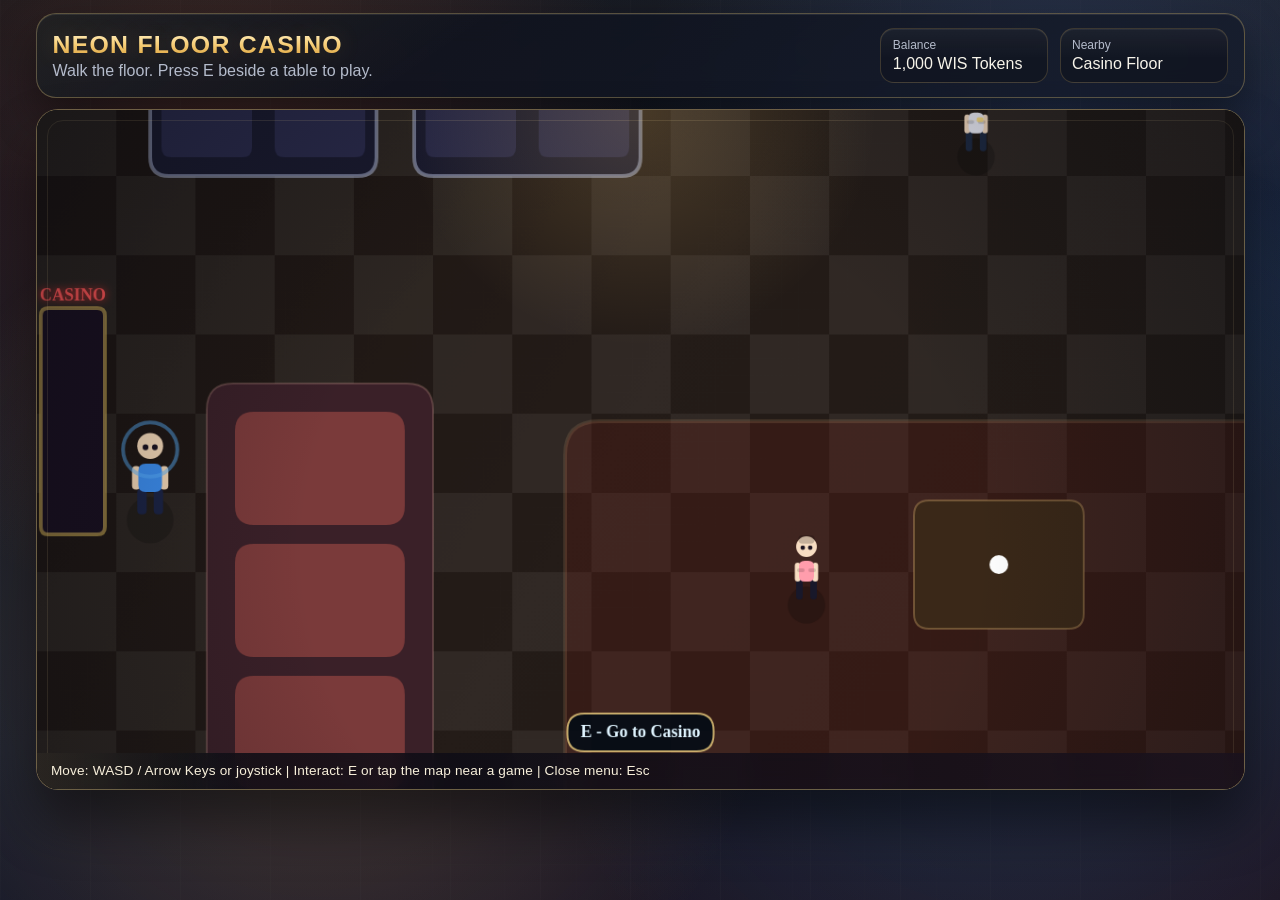
==== commit bd25cb7f: "Pixel art: upgrade to 640x360 (2x upscale), rewrite both floors - PX_SCALE: 4x->2x, PX_W: 320->640, " ====
--- a/casino-game-standalone.html
+++ b/casino-game-standalone.html
@@ -1380,7 +1380,7 @@
 const ZOOM = 2;
 
 // ── Pixel art pipeline (320×180 → upscaled 4×) ─────────────────────
-const PX_W = 320, PX_H = 180, PX_SCALE = 4;
+const PX_W = 640, PX_H = 360, PX_SCALE = 2;
 const pxCanvas = document.createElement("canvas");
 pxCanvas.width = PX_W; pxCanvas.height = PX_H;
 const pxCtx = pxCanvas.getContext("2d");
@@ -5294,111 +5294,65 @@
 
 // ── Floor 7: Spa & Pool ──────────────────────────────────────────────────────
 function drawFloor7() {
-  // ── Cyan-blue tile gradient background ─────────────────────────────
+  // Cyan-blue tile background
   const bg = pxCtx.createLinearGradient(0, 0, PX_W, PX_H);
-  bg.addColorStop(0, P.DBLUE);
-  bg.addColorStop(0.5, P.BLUE);
-  bg.addColorStop(1, P.BLACK);
+  bg.addColorStop(0, "#081420"); bg.addColorStop(0.5, "#0a1c28"); bg.addColorStop(1, "#040c10");
   pRect(0, 0, PX_W, PX_H, bg);
-
-  // Subtle tile floor pattern
-  pxCtx.save(); pxCtx.globalAlpha = 0.12;
-  for (let r = 0; r < PX_H / 8; r++) {
-    for (let c = 0; c < PX_W / 8; c++) {
-      if ((r + c) % 2 === 0) pRect(c * 8, r * 8, 8, 8, P.CYAN);
-    }
-  }
+  // Subtle tile floor
+  pxCtx.save(); pxCtx.globalAlpha = 0.08;
+  for (let r=0;r<24;r++)for(let c=0;c<40;c++)if((r+c)%2===0)pRect(c*16,r*16,16,16,"#70b8d8");
   pxCtx.restore();
 
-  // ── Pool — dark basin with water fill ──────────────────────────────
-  const px = 45, py = 55, pw = 240, ph = 105;
-  // Basin border
-  pHRect(px, py, pw, ph, 9, P.DBLUE);
-  pHStroke(px, py, pw, ph, 9, P.CYAN, 2);
-  // Pool deck tiles around top edge
-  pHRect(px, py, pw, 6, 4, P.DGRAY);
-  pHStroke(px, py, pw, 6, 4, P.LBLUE, 1);
+  // Pool basin
+  const px=90,py=110,pw=480,ph=210;
+  pHRect(px,py,pw,ph,18,"#060e14");
+  pHStroke(px,py,pw,ph,18,"#3ab8e8",3);
+  // Deck tiles
+  pHRect(px,py,pw,12,9,"#0e1a20");
+  pHStroke(px,py,pw,12,9,"#5ac8f0",1);
   // Water fill with gradient
-  const waterGrad = pxCtx.createLinearGradient(0, py + 6, 0, py + ph);
-  waterGrad.addColorStop(0, P.LBLUE);
-  waterGrad.addColorStop(0.5, P.BLUE);
-  waterGrad.addColorStop(1, P.DBLUE);
-  pHRect(px + 4, py + 6, pw - 8, ph - 10, 7, waterGrad);
-  // Water surface ripples — small light rects
-  pxCtx.save(); pxCtx.globalAlpha = 0.12;
-  for (let s = 0; s < 18; s++) {
-    pRect(px + 12 + s * 13, py + 10 + (s % 4) * 15, 9, 3, P.CYAN);
-  }
+  const wg=pxCtx.createLinearGradient(0,py+12,0,py+ph);
+  wg.addColorStop(0,"#0a2a38");wg.addColorStop(0.5,"#0c3448");wg.addColorStop(1,"#041820");
+  pHRect(px+8,py+12,pw-16,ph-20,14,wg);
+  // Water surface ripples — scattered light rectangles
+  pxCtx.save();pxCtx.globalAlpha=0.08;
+  for(let s=0;s<24;s++){const sx=px+16+s*20,sy=py+18+(s%5)*12;pRect(sx,sy,14,5,"#90e8ff");}
   pxCtx.restore();
-  // Lane lines — dashed strokes along pool length
-  pxCtx.save();
-  pxCtx.strokeStyle = P.CYAN;
-  pxCtx.globalAlpha = 0.15;
-  pxCtx.lineWidth = 1;
-  pxCtx.setLineDash([5, 7]);
-  for (let l = 0; l < 5; l++) {
-    pxCtx.beginPath();
-    pxCtx.moveTo(px + 7, py + 17 + l * 17);
-    pxCtx.lineTo(px + pw - 7, py + 17 + l * 17);
-    pxCtx.stroke();
-  }
-  pxCtx.setLineDash([]);
-  pxCtx.restore();
-  // 2 Pool ladders
-  for (let ld = 0; ld < 2; ld++) {
-    const lx = ld ? px + pw - 6 : px + 6;
-    pStroke(lx, py + 7, 0, ph - 14, P.LGRAY, 1);
-    for (let r = 0; r < 5; r++) {
-      const ly = py + 10 + r * (ph - 16) / 5;
-      pStroke(ld ? lx - 3 : lx, ly, ld ? 3 : 3, 0, P.LGRAY, 1);
-    }
-  }
-  // Pool depth markers
-  pxCtx.fillStyle = P.LBLUE;
-  pxCtx.font = "4px monospace";
-  pxCtx.textAlign = "right";
-  pxCtx.fillText("1.2m", px + 12, py + 58);
-  pxCtx.textAlign = "left";
-  pxCtx.fillText("2.5m", px + pw - 10, py + 72);
-
-  // ── 3 Changing rooms along left wall ───────────────────────────────
-  for (let cr = 0; cr < 3; cr++) {
-    const cy = 10 + cr * 47;
-    // Room frame
-    pHRect(5, cy, 36, 42, 3, P.DGRAY);
-    pHStroke(5, cy, 36, 42, 3, P.MGRAY, 1);
+  // Lane lines — dashed horizontal strokes
+  pxCtx.save();pxCtx.strokeStyle="#70d0e8";pxCtx.lineWidth=1;pxCtx.setLineDash([10,15]);
+  for(let l=0;l<5;l++){pxCtx.beginPath();pxCtx.moveTo(px+14,py+34+l*34);pxCtx.lineTo(px+pw-14,py+34+l*34);pxCtx.stroke();}
+  pxCtx.setLineDash([]);pxCtx.restore();
+  // 2 Pool ladders — vertical rails with rungs
+  for(let ld=0;ld<2;ld++){const lx=ld?px+pw-12:px+10;pxCtx.strokeStyle="#6688aa";pxCtx.lineWidth=2;
+    pxCtx.beginPath();pxCtx.moveTo(lx,py+16);pxCtx.lineTo(lx,py+80);pxCtx.stroke();
+    for(let r=0;r<5;r++){const ry=py+20+r*14;pxCtx.beginPath();pxCtx.moveTo(lx,ry);pxCtx.lineTo(lx+(ld?-8:8),ry);pxCtx.stroke();}}
+  // Depth markers
+  pxCtx.fillStyle="#7799aa";pxCtx.font="5px monospace";pxCtx.textAlign="right";pxCtx.fillText("1.2m",px+16,py+116);
+  pxCtx.textAlign="left";pxCtx.fillText("2.5m",px+pw-16,py+144);
+
+  // 3 Changing rooms along left wall
+  for(let cr=0;cr<3;cr++){const cy=20+cr*95;
+    pHRect(10,cy,74,84,6,"#0e1418");pHStroke(10,cy,74,84,6,"#88aacc",2);
     // Louver door
-    pHRect(9, cy + 24, 9, 15, 2, P.MBROWN);
-    pHStroke(9, cy + 24, 9, 15, 2, P.WOOD, 1);
-    // Door handle (small gold circle)
-    pCirc(15, cy + 32, 1, P.GOLD);
-    // Door slats (horizontal lines)
-    for (let sl = 0; sl < 4; sl++) {
-      pRect(10, cy + 26 + sl * 3, 7, 1, P.WOOD);
-    }
+    pHRect(18,cy+48,18,30,4,"#182028");pHStroke(18,cy+48,18,30,4,"#5088b8",1);
+    // Door handle
+    pCirc(30,cy+63,2,"#d0c090");
+    // Door slats — 4 horizontal bars
+    for(let sl=0;sl<4;sl++)pHRect(20,cy+52+sl*7,14,3,2,"#284058");
     // Room number plate
-    pHRect(12, cy + 2, 7, 4, 1, P.GOLD);
-    pxCtx.fillStyle = P.BLACK;
-    pxCtx.font = "3px monospace";
-    pxCtx.textAlign = "center";
-    pxCtx.fillText(String(cr + 1), 15.5, cy + 5.5);
+    pHRect(26,cy+8,16,10,2,"#c0a870");pxCtx.fillStyle="#0e1418";pxCtx.font="bold 6px monospace";pxCtx.textAlign="center";pxCtx.fillText(String(cr+1),34,cy+16);
     // Bench inside
-    pHRect(20, cy + 16, 16, 5, 1, P.WOOD);
+    pHRect(42,cy+30,36,12,3,"#2a1810");
     // Towel hook
-    pRect(22, cy + 4, 1, 3, P.WHITE);
-  }
-
-  // ── Exit door at bottom center ─────────────────────────────────────
-  const ex = 147, ey = 160, ew = 25, eh = 18;
-  pHRect(ex, ey, ew, eh, 4, P.MBROWN);
-  pHStroke(ex, ey, ew, eh, 4, P.GOLD, 2);
-  // Door handle
-  pCirc(ex + 4, ey + 10, 1, P.GOLD);
-  // Lobby label
-  pxCtx.fillStyle = P.GOLD;
-  pxCtx.font = "4px monospace";
-  pxCtx.textAlign = "center";
-  pxCtx.fillText("LOBBY", ex + ew / 2, ey + 15);
+    pHRect(46,cy+14,2,6,1,P.WHITE);
+  }
+
+  // Exit door
+  pHRect(290,320,60,36,6,P.MBROWN);
+  pHStroke(290,320,60,36,6,"#d8c070",3);
+  pCirc(300,338,2,"#d0b860");
+  pxCtx.fillStyle="#d8c070";pxCtx.font="bold 7px monospace";pxCtx.textAlign="center";
+  pxCtx.fillText("LOBBY",320,344);
 }
 
 // ── Floor 12: Restaurant ──────────────────────────────────────────────────────
@@ -5502,135 +5456,101 @@
 
 // ── Floor 24: Penthouse Suite (pixel art, 320×180 on pxCtx) ──────────────────
 function drawFloor24() {
-  // Clear the pixel canvas
-  pRect(0, 0, 320, 180, P.BLACK);
-
-  // ── BACKGROUND: dark purple luxury with plush carpet ──────────────────────
-  pRect(0, 0, 320, 180, P.DBLUE);
-  // Carpet pattern — subtle checkerboard
-  for (let r = 0; r < 5; r++) {
-    for (let c = 0; c < 10; c++) {
-      if ((r + c) % 3 !== 0) {
-        pRect(c * 32, r * 36, 32, 36, P.MGRAY);
-      }
-    }
-  }
-
-  // ── BALCONY (x=7–312, y=6–30) ────────────────────────────────────────────
-  // Outer frame / floor
-  pHRect(7, 6, 305, 24, 3, P.BLACK);
-  pHStroke(7, 6, 305, 24, 3, P.MGRAY, 1);
-  // Glass railing panels (11)
-  for (let p = 0; p < 11; p++) {
-    const px = 12 + p * 27;
-    pHRect(px, 9, 13, 17, 2, P.LGRAY);
-    pHStroke(px, 9, 13, 17, 2, P.WHITE, 1);
+  // Dark purple luxury background
+  const bg=pxCtx.createLinearGradient(0,0,PX_W,PX_H);
+  bg.addColorStop(0,"#08040c");bg.addColorStop(0.5,"#120a1a");bg.addColorStop(1,"#04020c");
+  pRect(0,0,PX_W,PX_H,bg);
+  // Plush carpet subtle pattern
+  pxCtx.save();pxCtx.globalAlpha=0.06;
+  for(let r=0;r<22;r++)for(let c=0;c<40;c++)if((r+c)%3!==0)pRect(c*16,r*17,16,17,"#c0a8d0");
+  pxCtx.restore();
+
+  // Balcony — glass railing across top
+  pHRect(16,12,608,48,6,"#080612");
+  pHStroke(16,12,608,48,6,"#9080b8",2);
+  // Glass panels
+  for(let p=0;p<12;p++){const gx=24+p*50;
+    pHRect(gx,18,26,34,3,"rgba(100,80,140,0.18)");
+    pHStroke(gx,18,26,34,3,"rgba(120,100,160,0.4)",1);
     // Glass reflection streak
-    pRect(px + 2, 12, 2, 10, P.WHITE);
-  }
+    pxCtx.save();pxCtx.globalAlpha=0.12;pRect(gx+2,22,3,26,"#ffffff");pxCtx.restore();}
   // Balcony floor tiles
-  for (let t = 0; t < 8; t++) {
-    pRect(t * 38 + 7, 20, 38, 12, (t % 2 === 0) ? P.BLACK : P.MGRAY);
-  }
-  // City skyline silhouette (buildings in the distance)
-  for (let b = 0; b < 8; b++) {
-    const bh = 5 + Math.sin(b * 1.7) * 4;
-    pRect(15 + b * 38, 24 - bh, 10, bh, P.BLACK);
-  }
-
-  // ── KING BED (x=28–121, y=40–110) ────────────────────────────────────────
-  // Bed frame
-  pHRect(30, 56, 90, 52, 6, P.MBROWN);
-  pHStroke(30, 56, 90, 52, 6, P.WOOD, 1);
+  pxCtx.save();pxCtx.globalAlpha=0.06;
+  for(let t=0;t<40;t++)pRect(t*16,38,16,24,"#9080a0");
+  pxCtx.restore();
+  // City skyline silhouette
+  pxCtx.save();pxCtx.globalAlpha=0.1;pxCtx.fillStyle="#201830";
+  for(let b=0;b<16;b++){const bh=8+Math.sin(b*1.8)*8;pxCtx.fillRect(24+b*38,38-bh,22,bh);}
+  pxCtx.restore();
+
+  // King size bed — left center
+  pHRect(70,80,190,140,12,"#100820");
+  pHStroke(70,80,190,140,12,"#b0a0d0",2);
   // Headboard
-  pHRect(30, 32, 90, 10, 3, P.MGRAY);
-  pHStroke(30, 32, 90, 10, 3, P.LGRAY, 1);
-  // Tufted headboard pattern (dots)
-  for (let hb = 0; hb < 7; hb++) {
-    pCirc(40 + hb * 13, 36, 3, P.DBLUE);
-    pCirc(40 + hb * 13, 36, 1, P.LBLUE);
-  }
-  // Bedside tables
-  pHRect(24, 48, 8, 14, 2, P.BLACK);
-  pHRect(118, 48, 8, 14, 2, P.BLACK);
-  // Lamps on bedside tables — left
-  pRect(27, 42, 2, 8, P.GOLD);            // pole
-  pCirc(28, 40, 3, P.GOLD);               // shade
-  pSCirc(28, 40, 4, P.AMBER, 1);          // glow
-  // Lamps on bedside tables — right
-  pRect(121, 42, 2, 8, P.GOLD);
-  pCirc(122, 40, 3, P.GOLD);
-  pSCirc(122, 40, 4, P.AMBER, 1);
-  // Pillows (3 rounded rects)
-  for (let pi = 0; pi < 3; pi++) {
-    pHRect(35 + pi * 31, 42, 24, 12, 3, P.WHITE);
-    pHStroke(35 + pi * 31, 42, 24, 12, 3, P.LGRAY, 1);
-  }
+  pHRect(70,66,190,20,7,"#201040");
+  pHStroke(70,66,190,20,7,"#c0b0e0",1);
+  // Tufted headboard pattern — rows of dimples
+  pxCtx.save();pxCtx.globalAlpha=0.2;
+  for(let hb=0;hb<8;hb++){pCirc(90+hb*24,74,6,"#6040a0");pCirc(90+hb*24,74,2,"#8060c0");}
+  pxCtx.restore();
+  // Bedside tables + lamps
+  for(let bt of[{x:60,y:100},{x:260,y:100}]){
+    pHRect(bt.x,bt.y,16,26,4,"#0e0818");
+    pRect(bt.x+7,bt.y-6,2,10,"#664020");pCirc(bt.x+8,bt.y-8,5,"rgba(255,200,120,0.4)");
+    pSCirc(bt.x+8,bt.y-8,6,"rgba(255,180,100,0.25)",1);}
+  // 3 Pillows
+  for(let pi=0;pi<3;pi++){pHRect(84+pi*62,90,48,28,7,"#e8e0f0");pHStroke(84+pi*62,90,48,28,7,"#c0b0d0",1);}
   // Duvet blanket
-  pHRect(35, 60, 80, 44, 4, P.DRED);
-  pHStroke(35, 60, 80, 44, 4, P.RED, 1);
-  // Duvet fold line (horizontal crease)
-  pRect(35, 78, 80, 2, P.RED);
-
-  // ── COUCH (x=20–105, y=130–158) ──────────────────────────────────────────
-  // Main couch body
-  pHRect(20, 130, 85, 28, 5, P.MBROWN);
-  pHStroke(20, 130, 85, 28, 5, P.WOOD, 1);
-  // Three seat cushions
-  pHRect(24, 135, 22, 18, 3, P.DBLUE);
-  pHRect(50, 135, 22, 18, 3, P.DBLUE);
-  pHRect(76, 135, 22, 18, 3, P.DBLUE);
+  pHRect(80,126,170,86,8,"#2a1850");pHStroke(80,126,170,86,8,"#9078c0",1);
+  // Duvet fold crease
+  pxCtx.save();pxCtx.globalAlpha=0.18;pRect(80,158,170,3,"#402870");pxCtx.restore();
+
+  // Couch — bottom left
+  pHRect(40,260,170,56,9,"#1a0e30");
+  pHStroke(40,260,170,56,9,"#a090c0",2);
+  // 3 Cushions
+  pHRect(48,272,44,36,6,"#301860");pHRect(102,272,44,36,6,"#301860");pHRect(156,272,44,36,6,"#301860");
   // Backrest
-  pHRect(22, 130, 81, 6, 2, P.MGRAY);
+  pHRect(44,260,162,10,4,"#281050");
   // Armrests
-  pRect(20, 130, 5, 28, P.MBROWN);
-  pRect(100, 130, 5, 28, P.MBROWN);
-
-  // ── BATHROOM (x=230–308, y=25–138) ───────────────────────────────────────
-  // Enclosure
-  pHRect(230, 25, 78, 113, 5, P.BLACK);
-  pHStroke(230, 25, 78, 113, 5, P.MGRAY, 1);
+  pHRect(40,260,10,56,4,"#1a0e30");pHRect(200,260,10,56,4,"#1a0e30");
+
+  // Bathroom — right wall
+  pHRect(460,70,160,210,10,"#08060e");
+  pHStroke(460,70,160,210,10,"#9088a8",3);
   // Bathroom door
-  pHRect(235, 110, 14, 24, 2, P.MGRAY);
-  pHStroke(235, 110, 14, 24, 2, P.LGRAY, 1);
-  pCirc(245, 122, 2, P.GOLD);               // door knob
+  pHRect(470,228,26,46,5,"#100c18");pHStroke(470,228,26,46,5,"#a098b8",1);
+  pCirc(488,250,2,"#c0b8a0");
   // Shower cubicle
-  pHRect(260, 30, 24, 36, 3, P.DBLUE);
-  pHStroke(260, 30, 24, 36, 3, P.LGRAY, 1);
+  pHRect(520,80,46,74,6,"#04060a");pHStroke(520,80,46,74,6,"#7088b0",2);
   // Shower head
-  pCirc(272, 34, 2, P.LGRAY);
-  // Water spray lines
-  for (let d = 0; d < 5; d++) {
-    pRect(271 + d, 38, 1, 4 + d * 2, P.CYAN);
-  }
-  // Shower glass door
-  pRect(284, 30, 2, 36, P.LGRAY);
+  pCirc(544,88,3,"#aaaaaa");
+  // Water spray — dotted lines
+  pxCtx.save();pxCtx.globalAlpha=0.08;pxCtx.strokeStyle="#88c8ff";pxCtx.lineWidth=1;
+  for(let d=0;d<5;d++){pxCtx.beginPath();pxCtx.moveTo(544,92);pxCtx.lineTo(540+d*2,106+d*7);pxCtx.stroke();}
+  pxCtx.restore();
+  // Glass shower door
+  pHStroke(566,80,4,74,3,"rgba(120,180,240,0.3)",2);
   // Double sink
-  pHRect(240, 50, 15, 5, 2, P.WHITE);
-  pHRect(258, 50, 15, 5, 2, P.WHITE);
+  pHRect(480,110,30,10,3,"#ffffff");pHRect(520,110,30,10,3,"#ffffff");
   // Mirror above sinks
-  pHRect(238, 32, 38, 14, 2, P.LBLUE);
-  pHStroke(238, 32, 38, 14, 2, P.LGRAY, 1);
+  pHRect(472,84,80,28,4,"rgba(160,180,220,0.3)");pHStroke(472,84,80,28,4,"rgba(160,170,210,0.5)",2);
   // Toilet
-  pHRect(265, 85, 15, 20, 3, P.WHITE);
-  pRect(263, 93, 4, 12, P.LGRAY);           // tank
-  // Toilet seat (oval via stroked circle)
-  pSCirc(272, 93, 5, P.MGRAY, 1);
-  // Towel rack — horizontal bars
-  for (let tr = 0; tr < 3; tr++) {
-    pRect(295, 48 + tr * 6, 8, 1, P.LGRAY);
-  }
-  pHRect(296, 46, 6, 8, 1, P.WHITE);       // towel
-
-  // ── EXIT DOOR (x=140–165, y=160–175) ─────────────────────────────────────
-  pHRect(138, 158, 28, 18, 3, P.BLACK);
-  pHStroke(138, 158, 28, 18, 3, P.GOLD, 2);
-  pCirc(142, 167, 2, P.GOLD);               // door handle
-  // "LOBBY" label
-  pxCtx.fillStyle = P.GOLD;
-  pxCtx.font = "8px monospace";
-  pxCtx.textAlign = "center";
-  pxCtx.fillText("LOBBY", 152, 172);
+  pHRect(528,174,30,42,8,"#ffffff");pHRect(522,190,6,26,3,"#eeeeee");
+  // Toilet seat oval
+  pxCtx.strokeStyle="#cccccc";pxCtx.lineWidth=2;pxCtx.beginPath();
+  pxCtx.ellipse(544,186,12,5,0,0,Math.PI*2);pxCtx.stroke();
+  // Towel rack
+  pxCtx.strokeStyle="#aaaaaa";pxCtx.lineWidth=2;
+  for(let tr=0;tr<3;tr++){pxCtx.beginPath();pxCtx.moveTo(590,100+tr*12);pxCtx.lineTo(608,100+tr*12);pxCtx.stroke();}
+  pxCtx.save();pxCtx.globalAlpha=0.3;pHRect(592,98,14,14,2,"#e8e0e0");pxCtx.restore();
+
+  // Exit door
+  pHRect(290,320,60,36,6,P.MBROWN);
+  pHStroke(290,320,60,36,6,"#d8c070",3);
+  pCirc(300,338,2,"#d0b860");
+  pxCtx.fillStyle="#d8c070";pxCtx.font="bold 7px monospace";pxCtx.textAlign="center";
+  pxCtx.fillText("LOBBY",320,344);
 }
 
 function updateNpcList(npcList, obstacles) {
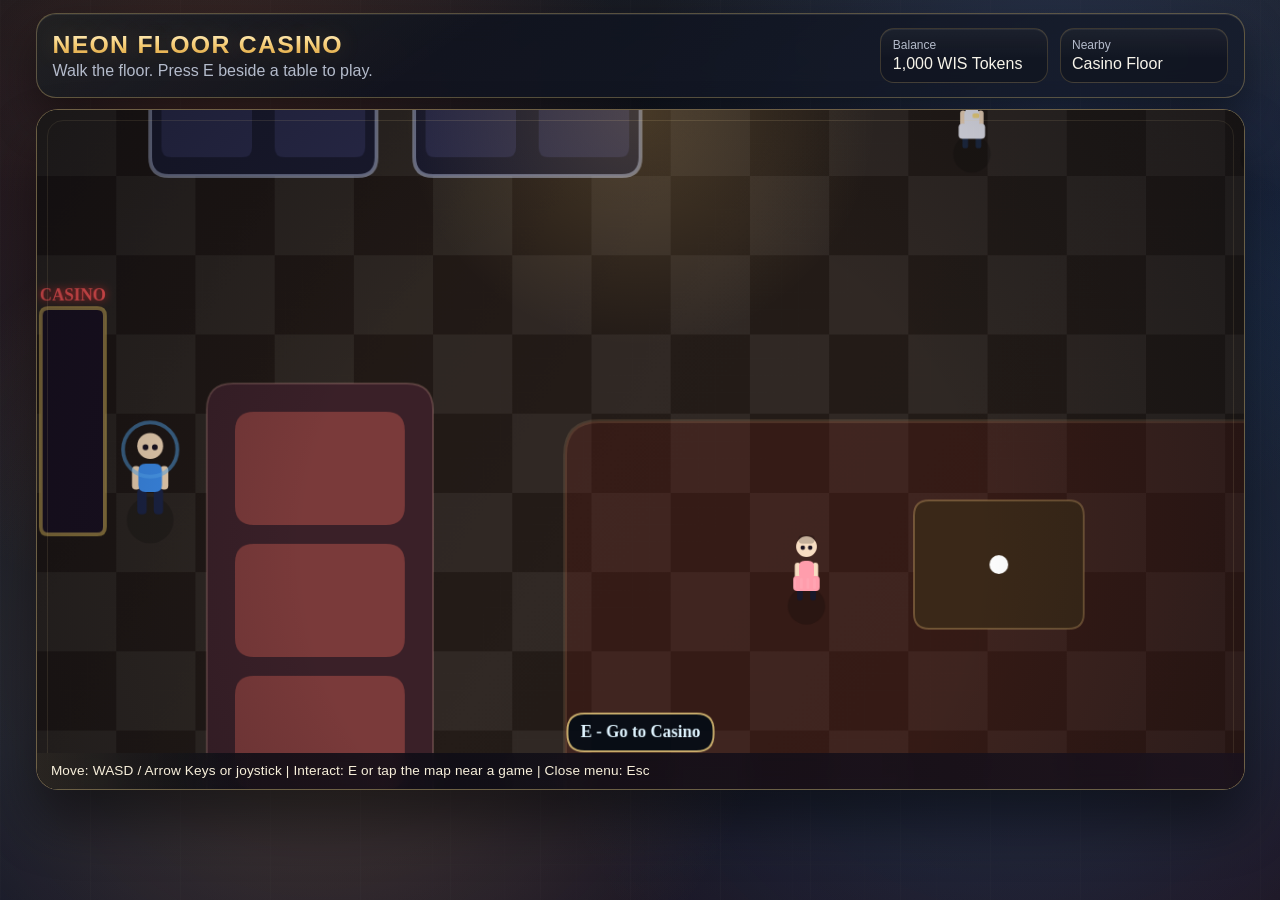
==== commit 96e4e066: "Female NPC skirts + rebalance to ~70% women - drawHumanoid female: replaced waist indent with flared" ====
--- a/casino-game-standalone.html
+++ b/casino-game-standalone.html
@@ -2607,35 +2607,35 @@
 
 const npcs = [
   // Staff (8) — white uniforms, anchored near tables/bar
-  { x: 455, y: 330, size: 16, vx: 0.3, vy: 0.22, moodTime: 0, color: "#f0f0fa", skin: "#f7ddc2", role: "staff", anchor: { x: 455, y: 330 }, roamRadius: 55, type: "male" },
+  { x: 455, y: 330, size: 16, vx: 0.3, vy: 0.22, moodTime: 0, color: "#f0f0fa", skin: "#f7ddc2", role: "staff", anchor: { x: 455, y: 330 }, roamRadius: 55, type: "female" },
   { x: 825, y: 330, size: 16, vx: -0.3, vy: 0.22, moodTime: 0, color: "#f0f0fa", skin: "#dba88a", role: "staff", anchor: { x: 825, y: 330 }, roamRadius: 55, type: "female" },
-  { x: 280, y: 200, size: 16, vx: 0.28, vy: -0.22, moodTime: 0, color: "#f0f0fa", skin: "#c47a52", role: "staff", anchor: { x: 280, y: 200 }, roamRadius: 65, type: "male" },
-  { x: 1015, y: 200, size: 16, vx: -0.28, vy: 0.22, moodTime: 0, color: "#f0f0fa", skin: "#f7ddc2", role: "staff", anchor: { x: 1015, y: 200 }, roamRadius: 65, type: "female" },
-  { x: 640, y: 200, size: 16, vx: 0.25, vy: -0.25, moodTime: 0, color: "#f0f0fa", skin: "#8a5a38", role: "staff", anchor: { x: 640, y: 200 }, roamRadius: 60, type: "male" },
+  { x: 280, y: 200, size: 16, vx: 0.28, vy: -0.22, moodTime: 0, color: "#f0f0fa", skin: "#c47a52", role: "staff", anchor: { x: 280, y: 200 }, roamRadius: 65, type: "female" },
+  { x: 1015, y: 200, size: 16, vx: -0.28, vy: 0.22, moodTime: 0, color: "#f0f0fa", skin: "#f7ddc2", role: "staff", anchor: { x: 1015, y: 200 }, roamRadius: 65, type: "male" },
+  { x: 640, y: 200, size: 16, vx: 0.25, vy: -0.25, moodTime: 0, color: "#f0f0fa", skin: "#8a5a38", role: "staff", anchor: { x: 640, y: 200 }, roamRadius: 60, type: "female" },
   { x: 640, y: 490, size: 16, vx: 0.25, vy: 0.25, moodTime: 0, color: "#f0f0fa", skin: "#dba88a", role: "staff", anchor: { x: 640, y: 490 }, roamRadius: 60, type: "female" },
   { x: 280, y: 480, size: 16, vx: -0.28, vy: 0.22, moodTime: 0, color: "#f0f0fa", skin: "#f7ddc2", role: "staff", anchor: { x: 280, y: 480 }, roamRadius: 58, type: "female" },
   { x: 1015, y: 480, size: 16, vx: 0.28, vy: -0.22, moodTime: 0, color: "#f0f0fa", skin: "#c47a52", role: "staff", anchor: { x: 1015, y: 480 }, roamRadius: 58, type: "male" },
-  // Customers (20) — colourful clothing, roaming the full map
-  { x: 385, y: 120, size: 16, vx: 0.38, vy: 0.28, moodTime: 0, color: "#f7cb6f", skin: "#f7ddc2", role: "customer", type: "male" },
+  // Customers (20) — colourful clothing
+  { x: 385, y: 120, size: 16, vx: 0.38, vy: 0.28, moodTime: 0, color: "#f7cb6f", skin: "#f7ddc2", role: "customer", type: "female" },
   { x: 750, y: 120, size: 16, vx: -0.32, vy: 0.3, moodTime: 0, color: "#95d8ff", skin: "#dba88a", role: "customer", type: "female" },
-  { x: 1080, y: 120, size: 16, vx: -0.28, vy: -0.38, moodTime: 0, color: "#dcb2ff", skin: "#c47a52", role: "customer", type: "male" },
-  { x: 385, y: 468, size: 16, vx: -0.28, vy: -0.38, moodTime: 0, color: "#dcb2ff", skin: "#c47a52", role: "customer", type: "female" },
-  { x: 750, y: 468, size: 16, vx: 0.35, vy: -0.3, moodTime: 0, color: "#ffb8c0", skin: "#f7ddc2", role: "customer", type: "male" },
+  { x: 1080, y: 120, size: 16, vx: -0.28, vy: -0.38, moodTime: 0, color: "#dcb2ff", skin: "#c47a52", role: "customer", type: "female" },
+  { x: 385, y: 468, size: 16, vx: -0.28, vy: -0.38, moodTime: 0, color: "#dcb2ff", skin: "#c47a52", role: "customer", type: "male" },
+  { x: 750, y: 468, size: 16, vx: 0.35, vy: -0.3, moodTime: 0, color: "#ffb8c0", skin: "#f7ddc2", role: "customer", type: "female" },
   { x: 1080, y: 468, size: 16, vx: 0.38, vy: 0.22, moodTime: 0, color: "#ffdb93", skin: "#dba88a", role: "customer", type: "female" },
-  { x: 148, y: 120, size: 16, vx: 0.3, vy: 0.4, moodTime: 0, color: "#bde3a6", skin: "#8a5a38", role: "customer", type: "child" },
-  { x: 148, y: 600, size: 14, vx: 0.38, vy: 0.22, moodTime: 0, color: "#ffdb93", skin: "#dba88a", role: "customer", type: "child" },
-  { x: 1172, y: 120, size: 16, vx: -0.35, vy: 0.3, moodTime: 0, color: "#96f0df", skin: "#f7ddc2", role: "customer", type: "male" },
+  { x: 148, y: 120, size: 16, vx: 0.3, vy: 0.4, moodTime: 0, color: "#bde3a6", skin: "#8a5a38", role: "customer", type: "female" },
+  { x: 148, y: 600, size: 14, vx: 0.38, vy: 0.22, moodTime: 0, color: "#ffdb93", skin: "#dba88a", role: "customer", type: "female" },
+  { x: 1172, y: 120, size: 16, vx: -0.35, vy: 0.3, moodTime: 0, color: "#96f0df", skin: "#f7ddc2", role: "customer", type: "female" },
   { x: 1172, y: 600, size: 16, vx: -0.3, vy: 0.35, moodTime: 0, color: "#b8c7ff", skin: "#c47a52", role: "customer", type: "female" },
   { x: 1140, y: 600, size: 16, vx: -0.38, vy: 0.25, moodTime: 0, color: "#ffd1df", skin: "#f7ddc2", role: "customer", type: "male" },
   { x: 50, y: 600, size: 14, vx: 0.32, vy: 0.3, moodTime: 0, color: "#ffe3a1", skin: "#dba88a", role: "customer", type: "child" },
   { x: 640, y: 440, size: 16, vx: -0.28, vy: 0.38, moodTime: 0, color: "#abd3f4", skin: "#8a5a38", role: "customer", type: "female" },
-  { x: 655, y: 220, size: 16, vx: 0.3, vy: 0.32, moodTime: 0, color: "#f0b8d2", skin: "#f7ddc2", role: "customer", type: "male" },
+  { x: 655, y: 220, size: 16, vx: 0.3, vy: 0.32, moodTime: 0, color: "#f0b8d2", skin: "#f7ddc2", role: "customer", type: "female" },
   { x: 250, y: 360, size: 16, vx: 0.35, vy: 0.28, moodTime: 0, color: "#c5ef9b", skin: "#dba88a", role: "customer", type: "female" },
   { x: 1060, y: 355, size: 16, vx: -0.3, vy: -0.28, moodTime: 0, color: "#f2d1a8", skin: "#c47a52", role: "customer", type: "male" },
   { x: 390, y: 480, size: 16, vx: 0.38, vy: -0.32, moodTime: 0, color: "#a6e6ff", skin: "#f7ddc2", role: "customer", type: "female" },
-  { x: 900, y: 480, size: 16, vx: -0.3, vy: -0.35, moodTime: 0, color: "#d8c2ff", skin: "#8a5a38", role: "customer", type: "male" },
+  { x: 900, y: 480, size: 16, vx: -0.3, vy: -0.35, moodTime: 0, color: "#d8c2ff", skin: "#8a5a38", role: "customer", type: "female" },
   { x: 430, y: 200, size: 16, vx: 0.28, vy: -0.3, moodTime: 0, color: "#f7c88f", skin: "#dba88a", role: "customer", type: "female" },
-  { x: 870, y: 200, size: 16, vx: -0.32, vy: -0.28, moodTime: 0, color: "#bceea7", skin: "#f7ddc2", role: "customer", type: "male" },
+  { x: 870, y: 200, size: 16, vx: -0.32, vy: -0.28, moodTime: 0, color: "#bceea7", skin: "#f7ddc2", role: "customer", type: "female" },
 ];
 
 // ── Room system ───────────────────────────────────────────────────────────────
@@ -2717,8 +2717,8 @@
 
 const backstageNpcs = [
   // Stage techs near equipment
-  { x: 885, y: 145, size: 16, vx: 0.18, vy: 0.12, moodTime: 0, color: "#333344", skin: "#f7ddc2", role: "staff", anchor: { x: 885, y: 145 }, roamRadius: 65, type: "male" },
-  { x: 980, y: 150, size: 16, vx: -0.2, vy: 0.14, moodTime: 0, color: "#2a2a3a", skin: "#dba88a", role: "staff", anchor: { x: 980, y: 150 }, roamRadius: 65, type: "male" },
+  { x: 885, y: 145, size: 16, vx: 0.18, vy: 0.12, moodTime: 0, color: "#333344", skin: "#f7ddc2", role: "staff", anchor: { x: 885, y: 145 }, roamRadius: 65, type: "female" },
+  { x: 980, y: 150, size: 16, vx: -0.2, vy: 0.14, moodTime: 0, color: "#2a2a3a", skin: "#dba88a", role: "staff", anchor: { x: 980, y: 150 }, roamRadius: 65, type: "female" },
   // Performers at dressing tables
   { x: 145, y: 155, size: 16, vx: 0.14, vy: 0.1,  moodTime: 0, color: "#ff9dac", skin: "#c47a52", role: "customer", anchor: { x: 145, y: 155 }, roamRadius: 46, type: "female" },
   { x: 440, y: 158, size: 16, vx: -0.14, vy: 0.1, moodTime: 0, color: "#a0d8ff", skin: "#8a5a38", role: "customer", anchor: { x: 440, y: 158 }, roamRadius: 46, type: "female" },
@@ -4746,18 +4746,18 @@
     legY = torsoY + torsoH - s;
     legGap = 1.2 * s;
   } else if (type === "female") {
-    // Female: narrower shoulders, wider hips, waist indent
+    // Female: narrower shoulders, wider hips, skirt
     headR = 5.5 * s;
     headCY = y + headR + s;
     torsoW = 8 * s;
-    torsoH = 11 * s;
+    torsoH = 10 * s;
     torsoY = headCY + headR + 2 * s;
     armW = 3 * s;
-    armH = 10 * s;
+    armH = 9 * s;
     armY = torsoY + s;
-    legW = 3.5 * s;
-    legH = 11 * s;
-    legY = torsoY + torsoH - 1.5 * s;
+    legW = 3 * s;
+    legH = 9 * s;
+    legY = torsoY + torsoH + 2 * s;
     legGap = 2 * s;
   } else {
     // Male: broader shoulders, straight build (original)
@@ -4789,10 +4789,15 @@
   // Torso
   fillRoundedRect(cx - torsoW / 2, torsoY, torsoW, torsoH, 3 * s, bodyColor);
 
-  // Female waist indent (darker bands on sides of torso)
+  // Female: flared skirt below torso
   if (type === "female") {
-    fillRoundedRect(cx - torsoW/2 - 1, torsoY + 4*s, 4, 2, 1, "rgba(0,0,0,0.15)");
-    fillRoundedRect(cx + torsoW/2 - 3, torsoY + 4*s, 4, 2, 1, "rgba(0,0,0,0.15)");
+    const skirtTop = torsoY + torsoH - 2 * s;
+    const skirtW = torsoW + 6 * s;
+    fillRoundedRect(cx - skirtW / 2, skirtTop, skirtW, 8 * s, 2 * s, bodyColor);
+    // Skirt detail lines (pleats)
+    for (let pl = 0; pl < 4; pl++) {
+      fillRoundedRect(cx - skirtW/2 + pl* skirtW/4, skirtTop + 1, 1.5*s, 6*s, 1, "rgba(255,255,255,0.08)");
+    }
   }
 
   // Staff badge
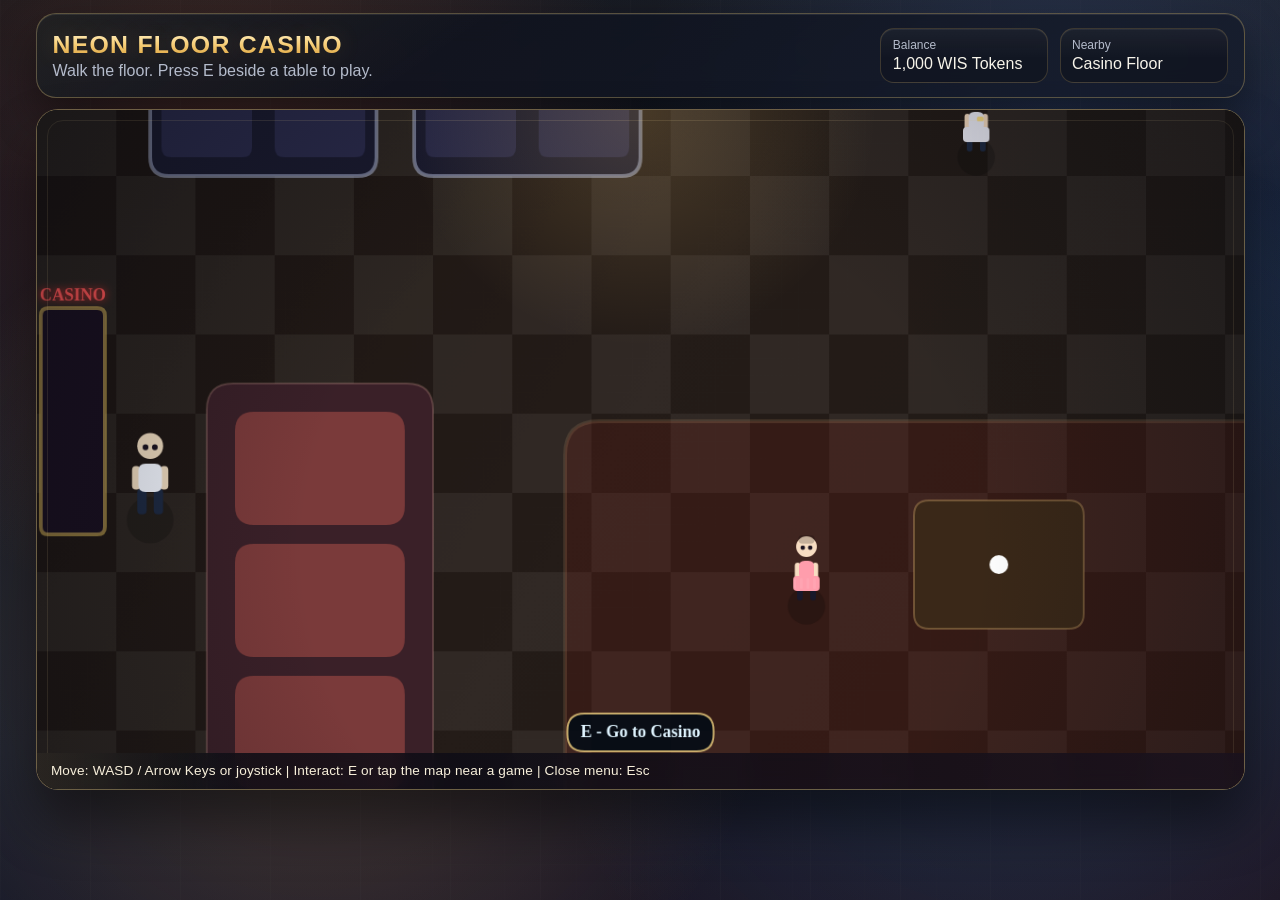
==== commit 8a087bc8: "Floor 24 pixel art detail + pixel-art player for pixel rooms Floor 24 additions: - Chandelier (chain" ====
--- a/casino-game-standalone.html
+++ b/casino-game-standalone.html
@@ -5469,6 +5469,28 @@
   pxCtx.save();pxCtx.globalAlpha=0.06;
   for(let r=0;r<22;r++)for(let c=0;c<40;c++)if((r+c)%3!==0)pRect(c*16,r*17,16,17,"#c0a8d0");
   pxCtx.restore();
+  // Crown molding along ceiling
+  pHRect(0,60,PX_W,4,2,"rgba(255,255,255,0.04)");
+
+  // ── Chandelier (center ceiling) ──
+  const chX=320,chY=62;
+  pRect(chX-1,chY,3,8,"#d0c080"); // chain
+  pHRect(chX-18,chY+8,36,5,3,"#c0b060"); // top bar
+  for(let a=0;a<5;a++){const ax=chX-14+a*7; pRect(ax,chY+13,1,10,"#c0a840");} // arms
+  for(let a=0;a<5;a++){pCirc(chX-14+a*7,chY+26,3,"#e8d080"); pCirc(chX-14+a*7,chY+26,4,"rgba(255,240,160,0.3)");} // lights
+  // Chandelier glow
+  pxCtx.save();pxCtx.globalAlpha=0.06;
+  for(let g=0;g<3;g++)fillCircle(chX,chY+40+g*8,18,px(255,240,160)); pxCtx.restore();
+
+  // ── Wall paintings ──
+  // Left painting
+  pHRect(20,80,50,36,4,"#1a1020");pHStroke(20,80,50,36,4,"#806040",2);
+  pHRect(25,85,40,10,2,"#2a1840");pRect(25,85,40,1,"#604080");
+  pRect(25,70,2,14,"#806040");pRect(68,70,2,14,"#806040"); // brackets
+  // Right painting
+  pHRect(570,80,50,36,4,"#1a1020");pHStroke(570,80,50,36,4,"#806040",2);
+  pHRect(575,85,40,10,2,"#2a1840");pRect(575,85,40,1,"#604080");
+  pRect(575,70,2,14,"#806040");pRect(618,70,2,14,"#806040");
 
   // Balcony — glass railing across top
   pHRect(16,12,608,48,6,"#080612");
@@ -5502,7 +5524,16 @@
   for(let bt of[{x:60,y:100},{x:260,y:100}]){
     pHRect(bt.x,bt.y,16,26,4,"#0e0818");
     pRect(bt.x+7,bt.y-6,2,10,"#664020");pCirc(bt.x+8,bt.y-8,5,"rgba(255,200,120,0.4)");
-    pSCirc(bt.x+8,bt.y-8,6,"rgba(255,180,100,0.25)",1);}
+    pSCirc(bt.x+8,bt.y-8,6,"rgba(255,180,100,0.25)",1);
+    // Alarm clock on left table
+    if(bt.x===60){pHRect(bt.x+2,bt.y+2,8,6,2,"#302020");pCirc(bt.x+6,bt.y+5,2,"#fff");}}
+  // Rug under bed
+  pHRect(50,200,230,140,20,"rgba(80,40,60,0.25)");
+  pHStroke(50,200,230,140,20,"rgba(120,80,100,0.2)",2);
+  // Inner rug pattern
+  pxCtx.save();pxCtx.globalAlpha=0.08;
+  for(let rp=0;rp<3;rp++)pHRect(80+rp*60,205,30,130,8,"#604060");
+  pxCtx.restore();
   // 3 Pillows
   for(let pi=0;pi<3;pi++){pHRect(84+pi*62,90,48,28,7,"#e8e0f0");pHStroke(84+pi*62,90,48,28,7,"#c0b0d0",1);}
   // Duvet blanket
@@ -5802,8 +5833,30 @@
 }
 
 function drawPlayer() {
-  drawHumanoid(player.x, player.y, player.size, "#3d8eef", "#f5d9b8", "#1c2445", false);
-  strokeCircle(player.x + player.size / 2, player.y + player.size / 2, player.size * 0.72, "rgba(93, 180, 255, 0.5)", 2);
+  drawHumanoid(player.x, player.y, player.size, "#f4f7ff", "#f0dcc0", "#1e2a42", false);
+}
+
+function drawPixelPlayer() {
+  // Draw player as pixel art on pxCtx (640x360 coords)
+  const px = player.x / PX_SCALE, py = player.y / PX_SCALE, ps = player.size / PX_SCALE;
+  const cx = px + ps/2, s = ps/12;
+  const hR = 4*s, hCY = py + hR + s;
+  const tW = 6*s, tH = 8*s, tY = hCY + hR + s;
+  // Shadow
+  pCirc(cx, tY+tH+2, ps*0.5, "rgba(0,0,0,0.25)");
+  // Legs
+  pRect(cx-tW/3-1, tY+tH-2, 2*s, 6*s, "#1e2a42");
+  pRect(cx+tW/3-1, tY+tH-2, 2*s, 6*s, "#1e2a42");
+  // Arms
+  pRect(cx-tW/2-2*s, tY+1, 2*s, 6*s, "#f0dcc0");
+  pRect(cx+tW/2, tY+1, 2*s, 6*s, "#f0dcc0");
+  // Torso
+  pHRect(cx-tW/2, tY, tW, tH, 2, "#f4f7ff");
+  // Head
+  pCirc(cx, hCY, hR, "#f0dcc0");
+  // Eyes
+  pRect(cx-hR*0.4, hCY+1, 1, 1, "#1a1220");
+  pRect(cx+hR*0.2, hCY+1, 1, 1, "#1a1220");
 }
 
 function drawPrompt() {
@@ -5962,16 +6015,16 @@
   } else if (currentRoom === "floor7") {
     pxCtx.clearRect(0, 0, PX_W, PX_H);
     drawFloor7();
+    drawPixelPlayer();
     ctx.drawImage(pxCanvas, 0, 0, PX_W, PX_H, 0, 0, WIDTH, HEIGHT);
-    drawPlayer();
   } else if (currentRoom === "floor12") {
     drawFloor12();
     drawPlayer();
   } else if (currentRoom === "floor24") {
     pxCtx.clearRect(0, 0, PX_W, PX_H);
     drawFloor24();
+    drawPixelPlayer();
     ctx.drawImage(pxCanvas, 0, 0, PX_W, PX_H, 0, 0, WIDTH, HEIGHT);
-    drawPlayer();
   }
 
   ctx.restore();
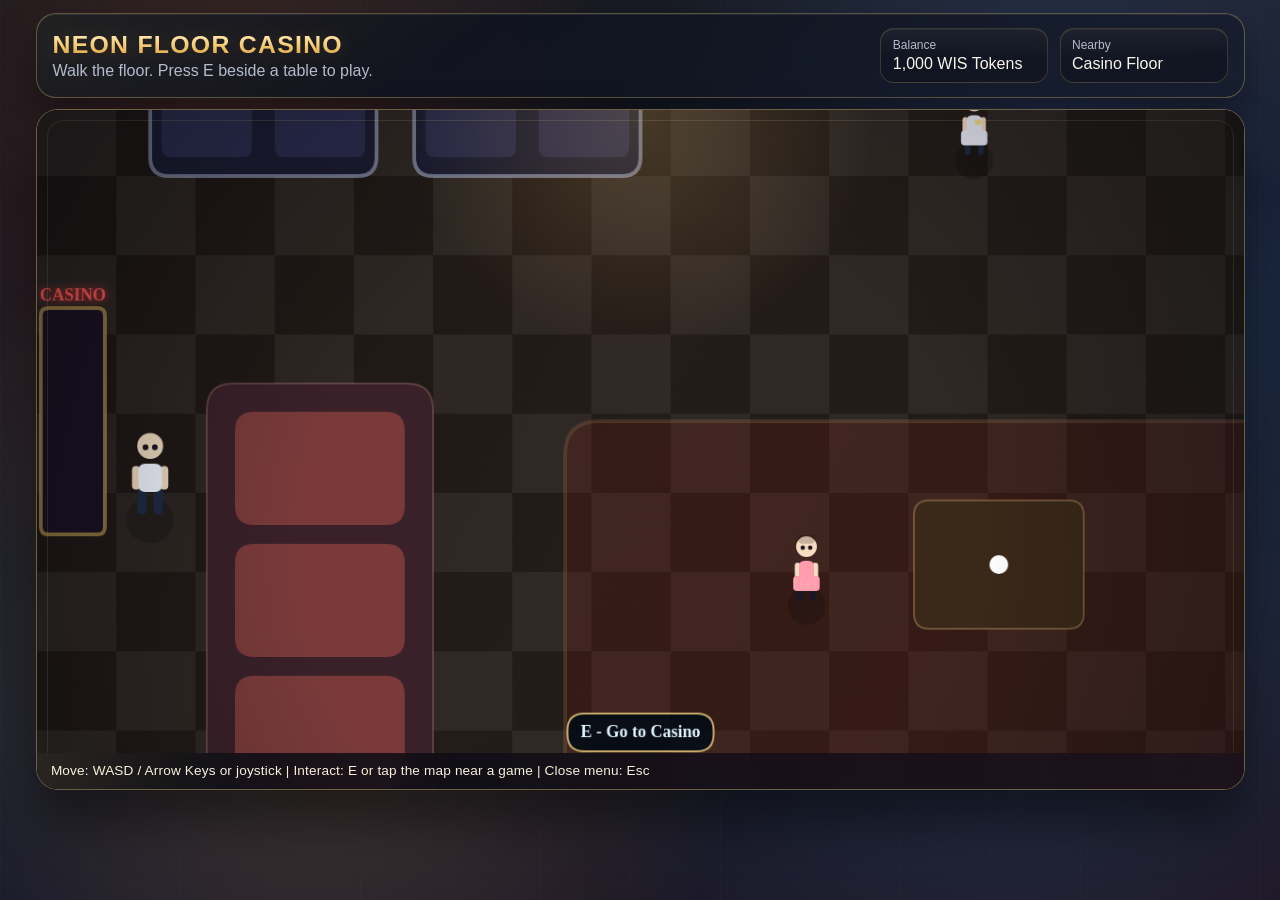
==== commit 20098e67: "Pixel art: upgrade to 1280x720 full resolution (1x scale) - PX_W: 640->1280, PX_H: 360->720, PX_SCAL" ====
--- a/casino-game-standalone.html
+++ b/casino-game-standalone.html
@@ -1379,8 +1379,8 @@
 const HEIGHT = canvas.height;
 const ZOOM = 2;
 
-// ── Pixel art pipeline (320×180 → upscaled 4×) ─────────────────────
-const PX_W = 640, PX_H = 360, PX_SCALE = 2;
+// ── Pixel art pipeline (1280×720 high-res, 1× upscale) ─────────────
+const PX_W = 1280, PX_H = 720, PX_SCALE = 1;
 const pxCanvas = document.createElement("canvas");
 pxCanvas.width = PX_W; pxCanvas.height = PX_H;
 const pxCtx = pxCanvas.getContext("2d");
@@ -5304,60 +5304,61 @@
   bg.addColorStop(0, "#081420"); bg.addColorStop(0.5, "#0a1c28"); bg.addColorStop(1, "#040c10");
   pRect(0, 0, PX_W, PX_H, bg);
   // Subtle tile floor
-  pxCtx.save(); pxCtx.globalAlpha = 0.08;
-  for (let r=0;r<24;r++)for(let c=0;c<40;c++)if((r+c)%2===0)pRect(c*16,r*16,16,16,"#70b8d8");
+  pxCtx.save(); pxCtx.globalAlpha = 0.06;
+  for (let r=0;r<48;r++)for(let c=0;c<80;c++)if((r+c)%2===0)pRect(c*16,r*16,16,16,"#70b8d8");
   pxCtx.restore();
 
   // Pool basin
-  const px=90,py=110,pw=480,ph=210;
-  pHRect(px,py,pw,ph,18,"#060e14");
-  pHStroke(px,py,pw,ph,18,"#3ab8e8",3);
+  const px=180,py=220,pw=960,ph=420;
+  pHRect(px,py,pw,ph,36,"#060e14");
+  pHStroke(px,py,pw,ph,36,"#3ab8e8",5);
   // Deck tiles
-  pHRect(px,py,pw,12,9,"#0e1a20");
-  pHStroke(px,py,pw,12,9,"#5ac8f0",1);
+  pHRect(px,py,pw,24,18,"#0e1a20");
+  pHStroke(px,py,pw,24,18,"#5ac8f0",2);
   // Water fill with gradient
-  const wg=pxCtx.createLinearGradient(0,py+12,0,py+ph);
+  const wg=pxCtx.createLinearGradient(0,py+24,0,py+ph);
   wg.addColorStop(0,"#0a2a38");wg.addColorStop(0.5,"#0c3448");wg.addColorStop(1,"#041820");
-  pHRect(px+8,py+12,pw-16,ph-20,14,wg);
-  // Water surface ripples — scattered light rectangles
-  pxCtx.save();pxCtx.globalAlpha=0.08;
-  for(let s=0;s<24;s++){const sx=px+16+s*20,sy=py+18+(s%5)*12;pRect(sx,sy,14,5,"#90e8ff");}
+  pHRect(px+16,py+24,pw-32,ph-40,28,wg);
+  // Water surface ripples
+  pxCtx.save();pxCtx.globalAlpha=0.06;
+  for(let s=0;s<36;s++){const sx=px+32+s*28,sy=py+36+(s%7)*20;pRect(sx,sy,28,8,"#90e8ff");}
   pxCtx.restore();
-  // Lane lines — dashed horizontal strokes
-  pxCtx.save();pxCtx.strokeStyle="#70d0e8";pxCtx.lineWidth=1;pxCtx.setLineDash([10,15]);
-  for(let l=0;l<5;l++){pxCtx.beginPath();pxCtx.moveTo(px+14,py+34+l*34);pxCtx.lineTo(px+pw-14,py+34+l*34);pxCtx.stroke();}
+  // Lane lines
+  pxCtx.save();pxCtx.strokeStyle="#70d0e8";pxCtx.lineWidth=2;pxCtx.setLineDash([20,30]);
+  for(let l=0;l<5;l++){pxCtx.beginPath();pxCtx.moveTo(px+28,py+68+l*68);pxCtx.lineTo(px+pw-28,py+68+l*68);pxCtx.stroke();}
   pxCtx.setLineDash([]);pxCtx.restore();
-  // 2 Pool ladders — vertical rails with rungs
-  for(let ld=0;ld<2;ld++){const lx=ld?px+pw-12:px+10;pxCtx.strokeStyle="#6688aa";pxCtx.lineWidth=2;
-    pxCtx.beginPath();pxCtx.moveTo(lx,py+16);pxCtx.lineTo(lx,py+80);pxCtx.stroke();
-    for(let r=0;r<5;r++){const ry=py+20+r*14;pxCtx.beginPath();pxCtx.moveTo(lx,ry);pxCtx.lineTo(lx+(ld?-8:8),ry);pxCtx.stroke();}}
+  // 2 Pool ladders
+  for(let ld=0;ld<2;ld++){const lx=ld?px+pw-24:px+20;pxCtx.strokeStyle="#6688aa";pxCtx.lineWidth=4;
+    pxCtx.beginPath();pxCtx.moveTo(lx,py+32);pxCtx.lineTo(lx,py+160);pxCtx.stroke();
+    for(let r=0;r<5;r++){const ry=py+40+r*28;pxCtx.beginPath();pxCtx.moveTo(lx,ry);pxCtx.lineTo(lx+(ld?-16:16),ry);pxCtx.stroke();}}
   // Depth markers
-  pxCtx.fillStyle="#7799aa";pxCtx.font="5px monospace";pxCtx.textAlign="right";pxCtx.fillText("1.2m",px+16,py+116);
-  pxCtx.textAlign="left";pxCtx.fillText("2.5m",px+pw-16,py+144);
-
-  // 3 Changing rooms along left wall
-  for(let cr=0;cr<3;cr++){const cy=20+cr*95;
-    pHRect(10,cy,74,84,6,"#0e1418");pHStroke(10,cy,74,84,6,"#88aacc",2);
+  pxCtx.fillStyle="#7799aa";pxCtx.font="bold 10px monospace";pxCtx.textAlign="right";pxCtx.fillText("1.2m",px+32,py+232);
+  pxCtx.textAlign="left";pxCtx.fillText("2.5m",px+pw-32,py+288);
+
+  // 3 Changing rooms
+  for(let cr=0;cr<3;cr++){const cy=40+cr*190;
+    pHRect(22,cy,146,168,12,"#0e1418");pHStroke(22,cy,146,168,12,"#88aacc",3);
     // Louver door
-    pHRect(18,cy+48,18,30,4,"#182028");pHStroke(18,cy+48,18,30,4,"#5088b8",1);
+    pHRect(38,cy+100,34,56,8,"#182028");pHStroke(38,cy+100,34,56,8,"#5088b8",2);
     // Door handle
-    pCirc(30,cy+63,2,"#d0c090");
-    // Door slats — 4 horizontal bars
-    for(let sl=0;sl<4;sl++)pHRect(20,cy+52+sl*7,14,3,2,"#284058");
+    pCirc(62,cy+128,4,"#d0c090");
+    // Door slats
+    for(let sl=0;sl<4;sl++)pHRect(41,cy+106+sl*14,28,6,3,"#284058");
     // Room number plate
-    pHRect(26,cy+8,16,10,2,"#c0a870");pxCtx.fillStyle="#0e1418";pxCtx.font="bold 6px monospace";pxCtx.textAlign="center";pxCtx.fillText(String(cr+1),34,cy+16);
+    pHRect(55,cy+12,30,18,4,"#c0a870");pxCtx.fillStyle="#0e1418";pxCtx.font="bold 11px monospace";pxCtx.textAlign="center";pxCtx.fillText(String(cr+1),70,cy+26);
     // Bench inside
-    pHRect(42,cy+30,36,12,3,"#2a1810");
-    // Towel hook
-    pHRect(46,cy+14,2,6,1,P.WHITE);
+    pHRect(85,cy+60,70,22,6,"#2a1810");
+    // Towel rack
+    pHRect(46,cy+40,40,4,2,"#aaa");
+    pHRect(46,cy+20,3,24,2,"#fff");
   }
 
   // Exit door
-  pHRect(290,320,60,36,6,P.MBROWN);
-  pHStroke(290,320,60,36,6,"#d8c070",3);
-  pCirc(300,338,2,"#d0b860");
-  pxCtx.fillStyle="#d8c070";pxCtx.font="bold 7px monospace";pxCtx.textAlign="center";
-  pxCtx.fillText("LOBBY",320,344);
+  pHRect(590,640,100,70,12,P.MBROWN);
+  pHStroke(590,640,100,70,12,"#d8c070",4);
+  pCirc(605,675,3,"#d0b860");
+  pxCtx.fillStyle="#d8c070";pxCtx.font="bold 12px monospace";pxCtx.textAlign="center";
+  pxCtx.fillText("LOBBY",640,683);
 }
 
 // ── Floor 12: Restaurant ──────────────────────────────────────────────────────
@@ -5461,132 +5462,105 @@
 
 // ── Floor 24: Penthouse Suite (pixel art, 320×180 on pxCtx) ──────────────────
 function drawFloor24() {
-  // Dark purple luxury background
   const bg=pxCtx.createLinearGradient(0,0,PX_W,PX_H);
   bg.addColorStop(0,"#08040c");bg.addColorStop(0.5,"#120a1a");bg.addColorStop(1,"#04020c");
   pRect(0,0,PX_W,PX_H,bg);
-  // Plush carpet subtle pattern
+  // Plush carpet
   pxCtx.save();pxCtx.globalAlpha=0.06;
-  for(let r=0;r<22;r++)for(let c=0;c<40;c++)if((r+c)%3!==0)pRect(c*16,r*17,16,17,"#c0a8d0");
+  for(let r=0;r<44;r++)for(let c=0;c<80;c++)if((r+c)%3!==0)pRect(c*16,r*17,16,17,"#c0a8d0");
   pxCtx.restore();
-  // Crown molding along ceiling
-  pHRect(0,60,PX_W,4,2,"rgba(255,255,255,0.04)");
-
-  // ── Chandelier (center ceiling) ──
-  const chX=320,chY=62;
-  pRect(chX-1,chY,3,8,"#d0c080"); // chain
-  pHRect(chX-18,chY+8,36,5,3,"#c0b060"); // top bar
-  for(let a=0;a<5;a++){const ax=chX-14+a*7; pRect(ax,chY+13,1,10,"#c0a840");} // arms
-  for(let a=0;a<5;a++){pCirc(chX-14+a*7,chY+26,3,"#e8d080"); pCirc(chX-14+a*7,chY+26,4,"rgba(255,240,160,0.3)");} // lights
-  // Chandelier glow
+  // Crown molding
+  pHRect(0,120,PX_W,8,4,"rgba(255,255,255,0.04)");
+
+  // Chandelier
+  const chX=640,chY=124;
+  pRect(chX-2,chY,4,16,"#d0c080");
+  pHRect(chX-36,chY+16,72,10,6,"#c0b060");
+  for(let a=0;a<5;a++){const ax=chX-28+a*14; pRect(ax,chY+26,2,20,"#c0a840");}
+  for(let a=0;a<5;a++){pCirc(chX-28+a*14,chY+52,6,"#e8d080");pCirc(chX-28+a*14,chY+52,8,"rgba(255,240,160,0.3)");}
+  pxCtx.save();pxCtx.globalAlpha=0.05;
+  for(let g=0;g<3;g++)pCirc(chX,chY+80+g*16,36,px(255,240,160)); pxCtx.restore();
+
+  // Wall paintings
+  pHRect(40,160,100,72,8,"#1a1020");pHStroke(40,160,100,72,8,"#806040",4);
+  pHRect(50,170,80,20,4,"#2a1840");pRect(50,170,80,2,"#604080");
+  pHRect(50,210,80,14,4,"#1a1020");
+  pRect(50,140,4,28,"#806040");pRect(136,140,4,28,"#806040");
+  pHRect(1140,160,100,72,8,"#1a1020");pHStroke(1140,160,100,72,8,"#806040",4);
+  pHRect(1150,170,80,20,4,"#2a1840");pRect(1150,170,80,2,"#604080");
+  pHRect(1150,210,80,14,4,"#1a1020");
+  pRect(1150,140,4,28,"#806040");pRect(1236,140,4,28,"#806040");
+
+  // Balcony
+  pHRect(30,24,1220,96,12,"#080612");pHStroke(30,24,1220,96,12,"#9080b8",4);
+  for(let p=0;p<12;p++){const gx=48+p*100;
+    pHRect(gx,36,48,68,6,"rgba(100,80,140,0.18)");pHStroke(gx,36,48,68,6,"rgba(120,100,160,0.4)",2);
+    pxCtx.save();pxCtx.globalAlpha=0.12;pRect(gx+4,44,6,50,"#ffffff");pxCtx.restore();}
   pxCtx.save();pxCtx.globalAlpha=0.06;
-  for(let g=0;g<3;g++)fillCircle(chX,chY+40+g*8,18,px(255,240,160)); pxCtx.restore();
-
-  // ── Wall paintings ──
-  // Left painting
-  pHRect(20,80,50,36,4,"#1a1020");pHStroke(20,80,50,36,4,"#806040",2);
-  pHRect(25,85,40,10,2,"#2a1840");pRect(25,85,40,1,"#604080");
-  pRect(25,70,2,14,"#806040");pRect(68,70,2,14,"#806040"); // brackets
-  // Right painting
-  pHRect(570,80,50,36,4,"#1a1020");pHStroke(570,80,50,36,4,"#806040",2);
-  pHRect(575,85,40,10,2,"#2a1840");pRect(575,85,40,1,"#604080");
-  pRect(575,70,2,14,"#806040");pRect(618,70,2,14,"#806040");
-
-  // Balcony — glass railing across top
-  pHRect(16,12,608,48,6,"#080612");
-  pHStroke(16,12,608,48,6,"#9080b8",2);
-  // Glass panels
-  for(let p=0;p<12;p++){const gx=24+p*50;
-    pHRect(gx,18,26,34,3,"rgba(100,80,140,0.18)");
-    pHStroke(gx,18,26,34,3,"rgba(120,100,160,0.4)",1);
-    // Glass reflection streak
-    pxCtx.save();pxCtx.globalAlpha=0.12;pRect(gx+2,22,3,26,"#ffffff");pxCtx.restore();}
-  // Balcony floor tiles
-  pxCtx.save();pxCtx.globalAlpha=0.06;
-  for(let t=0;t<40;t++)pRect(t*16,38,16,24,"#9080a0");
+  for(let t=0;t<40;t++)pRect(t*32,76,32,48,"#9080a0");
   pxCtx.restore();
-  // City skyline silhouette
   pxCtx.save();pxCtx.globalAlpha=0.1;pxCtx.fillStyle="#201830";
-  for(let b=0;b<16;b++){const bh=8+Math.sin(b*1.8)*8;pxCtx.fillRect(24+b*38,38-bh,22,bh);}
+  for(let b=0;b<16;b++){const bh=16+Math.sin(b*1.8)*16;pxCtx.fillRect(48+b*76,76-bh,44,bh);}
   pxCtx.restore();
 
-  // King size bed — left center
-  pHRect(70,80,190,140,12,"#100820");
-  pHStroke(70,80,190,140,12,"#b0a0d0",2);
+  // King bed
+  pHRect(140,160,420,280,24,"#100820");pHStroke(140,160,420,280,24,"#b0a0d0",3);
   // Headboard
-  pHRect(70,66,190,20,7,"#201040");
-  pHStroke(70,66,190,20,7,"#c0b0e0",1);
-  // Tufted headboard pattern — rows of dimples
+  pHRect(140,130,420,40,14,"#201040");pHStroke(140,130,420,40,14,"#c0b0e0",2);
   pxCtx.save();pxCtx.globalAlpha=0.2;
-  for(let hb=0;hb<8;hb++){pCirc(90+hb*24,74,6,"#6040a0");pCirc(90+hb*24,74,2,"#8060c0");}
+  for(let hb=0;hb<8;hb++){pCirc(180+hb*52,148,12,"#6040a0");pCirc(180+hb*52,148,4,"#8060c0");}
   pxCtx.restore();
   // Bedside tables + lamps
-  for(let bt of[{x:60,y:100},{x:260,y:100}]){
-    pHRect(bt.x,bt.y,16,26,4,"#0e0818");
-    pRect(bt.x+7,bt.y-6,2,10,"#664020");pCirc(bt.x+8,bt.y-8,5,"rgba(255,200,120,0.4)");
-    pSCirc(bt.x+8,bt.y-8,6,"rgba(255,180,100,0.25)",1);
-    // Alarm clock on left table
-    if(bt.x===60){pHRect(bt.x+2,bt.y+2,8,6,2,"#302020");pCirc(bt.x+6,bt.y+5,2,"#fff");}}
-  // Rug under bed
-  pHRect(50,200,230,140,20,"rgba(80,40,60,0.25)");
-  pHStroke(50,200,230,140,20,"rgba(120,80,100,0.2)",2);
-  // Inner rug pattern
+  for(let bt of[{x:120,y:200},{x:520,y:200}]){
+    pHRect(bt.x,bt.y,32,52,8,"#0e0818");
+    pRect(bt.x+14,bt.y-12,4,20,"#664020");pCirc(bt.x+16,bt.y-16,10,"rgba(255,200,120,0.4)");
+    pSCirc(bt.x+16,bt.y-16,12,"rgba(255,180,100,0.25)",2);
+    if(bt.x===120){pHRect(bt.x+4,bt.y+4,16,12,4,"#302020");pCirc(bt.x+12,bt.y+10,4,"#fff");}}
+  // Rug
+  pHRect(100,400,460,290,40,"rgba(80,40,60,0.25)");pHStroke(100,400,460,290,40,"rgba(120,80,100,0.2)",3);
   pxCtx.save();pxCtx.globalAlpha=0.08;
-  for(let rp=0;rp<3;rp++)pHRect(80+rp*60,205,30,130,8,"#604060");
+  for(let rp=0;rp<3;rp++)pHRect(160+rp*120,410,60,260,16,"#604060");
   pxCtx.restore();
-  // 3 Pillows
-  for(let pi=0;pi<3;pi++){pHRect(84+pi*62,90,48,28,7,"#e8e0f0");pHStroke(84+pi*62,90,48,28,7,"#c0b0d0",1);}
-  // Duvet blanket
-  pHRect(80,126,170,86,8,"#2a1850");pHStroke(80,126,170,86,8,"#9078c0",1);
-  // Duvet fold crease
-  pxCtx.save();pxCtx.globalAlpha=0.18;pRect(80,158,170,3,"#402870");pxCtx.restore();
-
-  // Couch — bottom left
-  pHRect(40,260,170,56,9,"#1a0e30");
-  pHStroke(40,260,170,56,9,"#a090c0",2);
-  // 3 Cushions
-  pHRect(48,272,44,36,6,"#301860");pHRect(102,272,44,36,6,"#301860");pHRect(156,272,44,36,6,"#301860");
-  // Backrest
-  pHRect(44,260,162,10,4,"#281050");
-  // Armrests
-  pHRect(40,260,10,56,4,"#1a0e30");pHRect(200,260,10,56,4,"#1a0e30");
-
-  // Bathroom — right wall
-  pHRect(460,70,160,210,10,"#08060e");
-  pHStroke(460,70,160,210,10,"#9088a8",3);
-  // Bathroom door
-  pHRect(470,228,26,46,5,"#100c18");pHStroke(470,228,26,46,5,"#a098b8",1);
-  pCirc(488,250,2,"#c0b8a0");
-  // Shower cubicle
-  pHRect(520,80,46,74,6,"#04060a");pHStroke(520,80,46,74,6,"#7088b0",2);
-  // Shower head
-  pCirc(544,88,3,"#aaaaaa");
-  // Water spray — dotted lines
+  // Pillows
+  for(let pi=0;pi<3;pi++){pHRect(168+pi*130,178,100,56,14,"#e8e0f0");pHStroke(168+pi*130,178,100,56,14,"#c0b0d0",2);}
+  // Duvet
+  pHRect(160,250,340,176,16,"#2a1850");pHStroke(160,250,340,176,16,"#9078c0",2);
+  pxCtx.save();pxCtx.globalAlpha=0.18;pRect(160,310,340,6,"#402870");pxCtx.restore();
+
+  // Couch
+  pHRect(80,520,340,110,18,"#1a0e30");pHStroke(80,520,340,110,18,"#a090c0",3);
+  pHRect(95,540,90,70,12,"#301860");pHRect(200,540,90,70,12,"#301860");pHRect(305,540,90,70,12,"#301860");
+  pHRect(85,520,330,20,6,"#281050");
+  pHRect(80,520,20,110,8,"#1a0e30");pHRect(400,520,20,110,8,"#1a0e30");
+
+  // Bathroom
+  pHRect(920,140,310,410,18,"#08060e");pHStroke(920,140,310,410,18,"#9088a8",4);
+  pHRect(940,450,50,90,8,"#100c18");pHStroke(940,450,50,90,8,"#a098b8",2);
+  pCirc(975,495,3,"#c0b8a0");
+  // Shower
+  pHRect(1040,160,90,140,12,"#04060a");pHStroke(1040,160,90,140,12,"#7088b0",3);
+  pCirc(1085,172,6,"#aaa");
   pxCtx.save();pxCtx.globalAlpha=0.08;pxCtx.strokeStyle="#88c8ff";pxCtx.lineWidth=1;
-  for(let d=0;d<5;d++){pxCtx.beginPath();pxCtx.moveTo(544,92);pxCtx.lineTo(540+d*2,106+d*7);pxCtx.stroke();}
+  for(let d=0;d<5;d++){pxCtx.beginPath();pxCtx.moveTo(1085,180);pxCtx.lineTo(1080+d*2,210+d*7);pxCtx.stroke();}
   pxCtx.restore();
-  // Glass shower door
-  pHStroke(566,80,4,74,3,"rgba(120,180,240,0.3)",2);
-  // Double sink
-  pHRect(480,110,30,10,3,"#ffffff");pHRect(520,110,30,10,3,"#ffffff");
-  // Mirror above sinks
-  pHRect(472,84,80,28,4,"rgba(160,180,220,0.3)");pHStroke(472,84,80,28,4,"rgba(160,170,210,0.5)",2);
+  pHStroke(1130,160,8,140,4,"rgba(120,180,240,0.3)",3);
+  // Double sink + mirror
+  pHRect(960,220,60,16,6,"#fff");pHRect(1030,220,60,16,6,"#fff");
+  pHRect(950,160,150,55,8,"rgba(160,180,220,0.3)");pHStroke(950,160,150,55,8,"rgba(160,170,210,0.5)",2);
   // Toilet
-  pHRect(528,174,30,42,8,"#ffffff");pHRect(522,190,6,26,3,"#eeeeee");
-  // Toilet seat oval
-  pxCtx.strokeStyle="#cccccc";pxCtx.lineWidth=2;pxCtx.beginPath();
-  pxCtx.ellipse(544,186,12,5,0,0,Math.PI*2);pxCtx.stroke();
+  pHRect(1060,350,60,80,14,"#fff");pHRect(1050,380,10,50,5,"#eee");
+  pxCtx.strokeStyle="#ddd";pxCtx.lineWidth=2;pxCtx.beginPath();
+  pxCtx.ellipse(1090,370,22,8,0,0,Math.PI*2);pxCtx.stroke();
   // Towel rack
-  pxCtx.strokeStyle="#aaaaaa";pxCtx.lineWidth=2;
-  for(let tr=0;tr<3;tr++){pxCtx.beginPath();pxCtx.moveTo(590,100+tr*12);pxCtx.lineTo(608,100+tr*12);pxCtx.stroke();}
-  pxCtx.save();pxCtx.globalAlpha=0.3;pHRect(592,98,14,14,2,"#e8e0e0");pxCtx.restore();
-
-  // Exit door
-  pHRect(290,320,60,36,6,P.MBROWN);
-  pHStroke(290,320,60,36,6,"#d8c070",3);
-  pCirc(300,338,2,"#d0b860");
-  pxCtx.fillStyle="#d8c070";pxCtx.font="bold 7px monospace";pxCtx.textAlign="center";
-  pxCtx.fillText("LOBBY",320,344);
+  pxCtx.strokeStyle="#bbb";pxCtx.lineWidth=2;
+  for(let tr=0;tr<3;tr++){pxCtx.beginPath();pxCtx.moveTo(1180,200+tr*20);pxCtx.lineTo(1210,200+tr*20);pxCtx.stroke();}
+  pxCtx.save();pxCtx.globalAlpha=0.3;pHRect(1182,197,26,26,4,"#e8e0e0");pxCtx.restore();
+
+  // Exit
+  pHRect(590,640,100,70,12,P.MBROWN);pHStroke(590,640,100,70,12,"#d8c070",4);
+  pCirc(605,675,3,"#d0b860");
+  pxCtx.fillStyle="#d8c070";pxCtx.font="bold 12px monospace";pxCtx.textAlign="center";
+  pxCtx.fillText("LOBBY",640,683);
 }
 
 function updateNpcList(npcList, obstacles) {
@@ -5837,26 +5811,28 @@
 }
 
 function drawPixelPlayer() {
-  // Draw player as pixel art on pxCtx (640x360 coords)
   const px = player.x / PX_SCALE, py = player.y / PX_SCALE, ps = player.size / PX_SCALE;
-  const cx = px + ps/2, s = ps/12;
-  const hR = 4*s, hCY = py + hR + s;
-  const tW = 6*s, tH = 8*s, tY = hCY + hR + s;
+  const cx = px + ps/2, s = ps/8;
+  const hR = 6*s, hCY = py + hR + s;
+  const tW = 8*s, tH = 12*s, tY = hCY + hR + 2*s;
   // Shadow
-  pCirc(cx, tY+tH+2, ps*0.5, "rgba(0,0,0,0.25)");
+  pCirc(cx, tY+tH+4, ps*0.6, "rgba(0,0,0,0.25)");
   // Legs
-  pRect(cx-tW/3-1, tY+tH-2, 2*s, 6*s, "#1e2a42");
-  pRect(cx+tW/3-1, tY+tH-2, 2*s, 6*s, "#1e2a42");
+  pHRect(cx-tW/3-1, tY+tH, 2.5*s, 8*s, 2, "#1e2a42");
+  pHRect(cx+tW/3-1, tY+tH, 2.5*s, 8*s, 2, "#1e2a42");
   // Arms
-  pRect(cx-tW/2-2*s, tY+1, 2*s, 6*s, "#f0dcc0");
-  pRect(cx+tW/2, tY+1, 2*s, 6*s, "#f0dcc0");
+  pHRect(cx-tW/2-2.5*s, tY+2, 2.5*s, 7*s, 2, "#f0dcc0");
+  pHRect(cx+tW/2, tY+2, 2.5*s, 7*s, 2, "#f0dcc0");
   // Torso
-  pHRect(cx-tW/2, tY, tW, tH, 2, "#f4f7ff");
+  pHRect(cx-tW/2, tY, tW, tH, 3, "#f4f7ff");
+  pHStroke(cx-tW/2, tY, tW, tH, 3, "#d0d8e0", 1);
   // Head
   pCirc(cx, hCY, hR, "#f0dcc0");
   // Eyes
-  pRect(cx-hR*0.4, hCY+1, 1, 1, "#1a1220");
-  pRect(cx+hR*0.2, hCY+1, 1, 1, "#1a1220");
+  pRect(cx-hR*0.4, hCY+1, 2, 2, "#1a1220");
+  pRect(cx+hR*0.2, hCY+1, 2, 2, "#1a1220");
+  // Mouth
+  pRect(cx-2, hCY+hR*0.5, 4, 1, "#c0a080");
 }
 
 function drawPrompt() {
